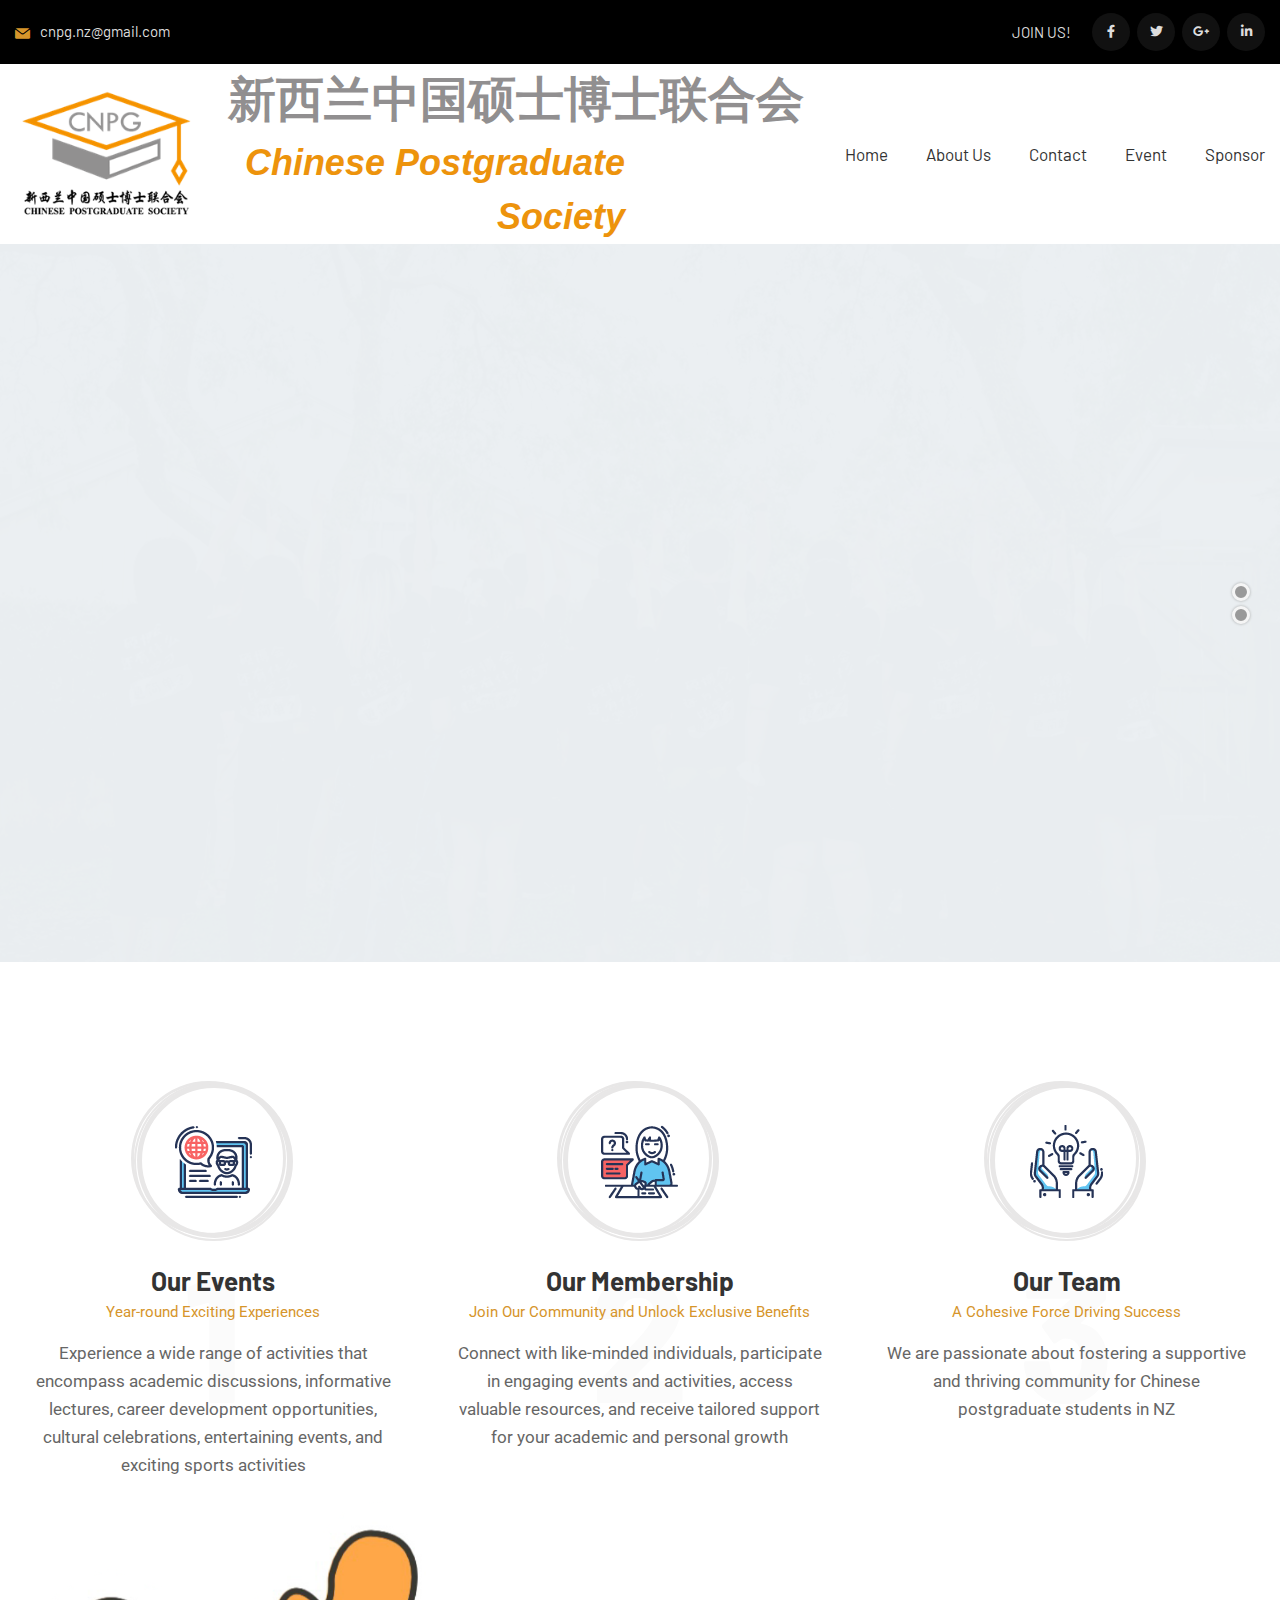
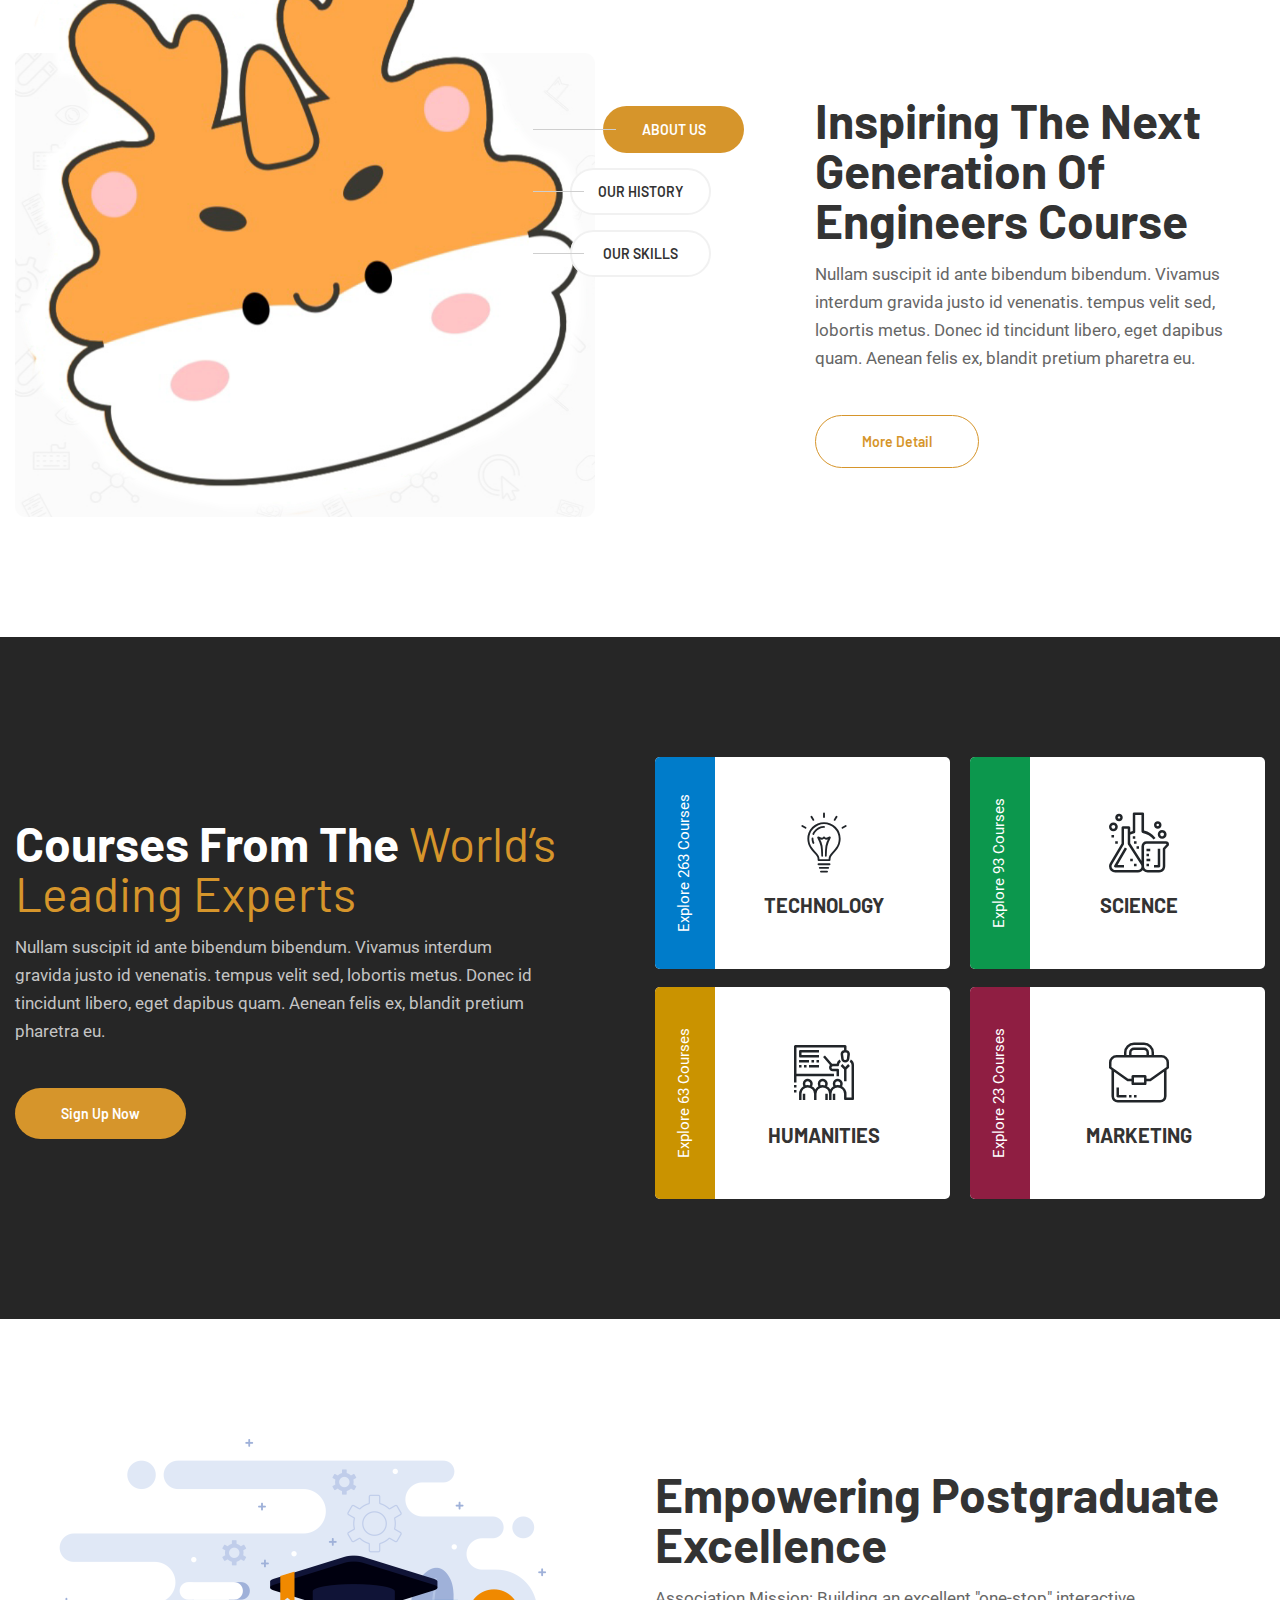
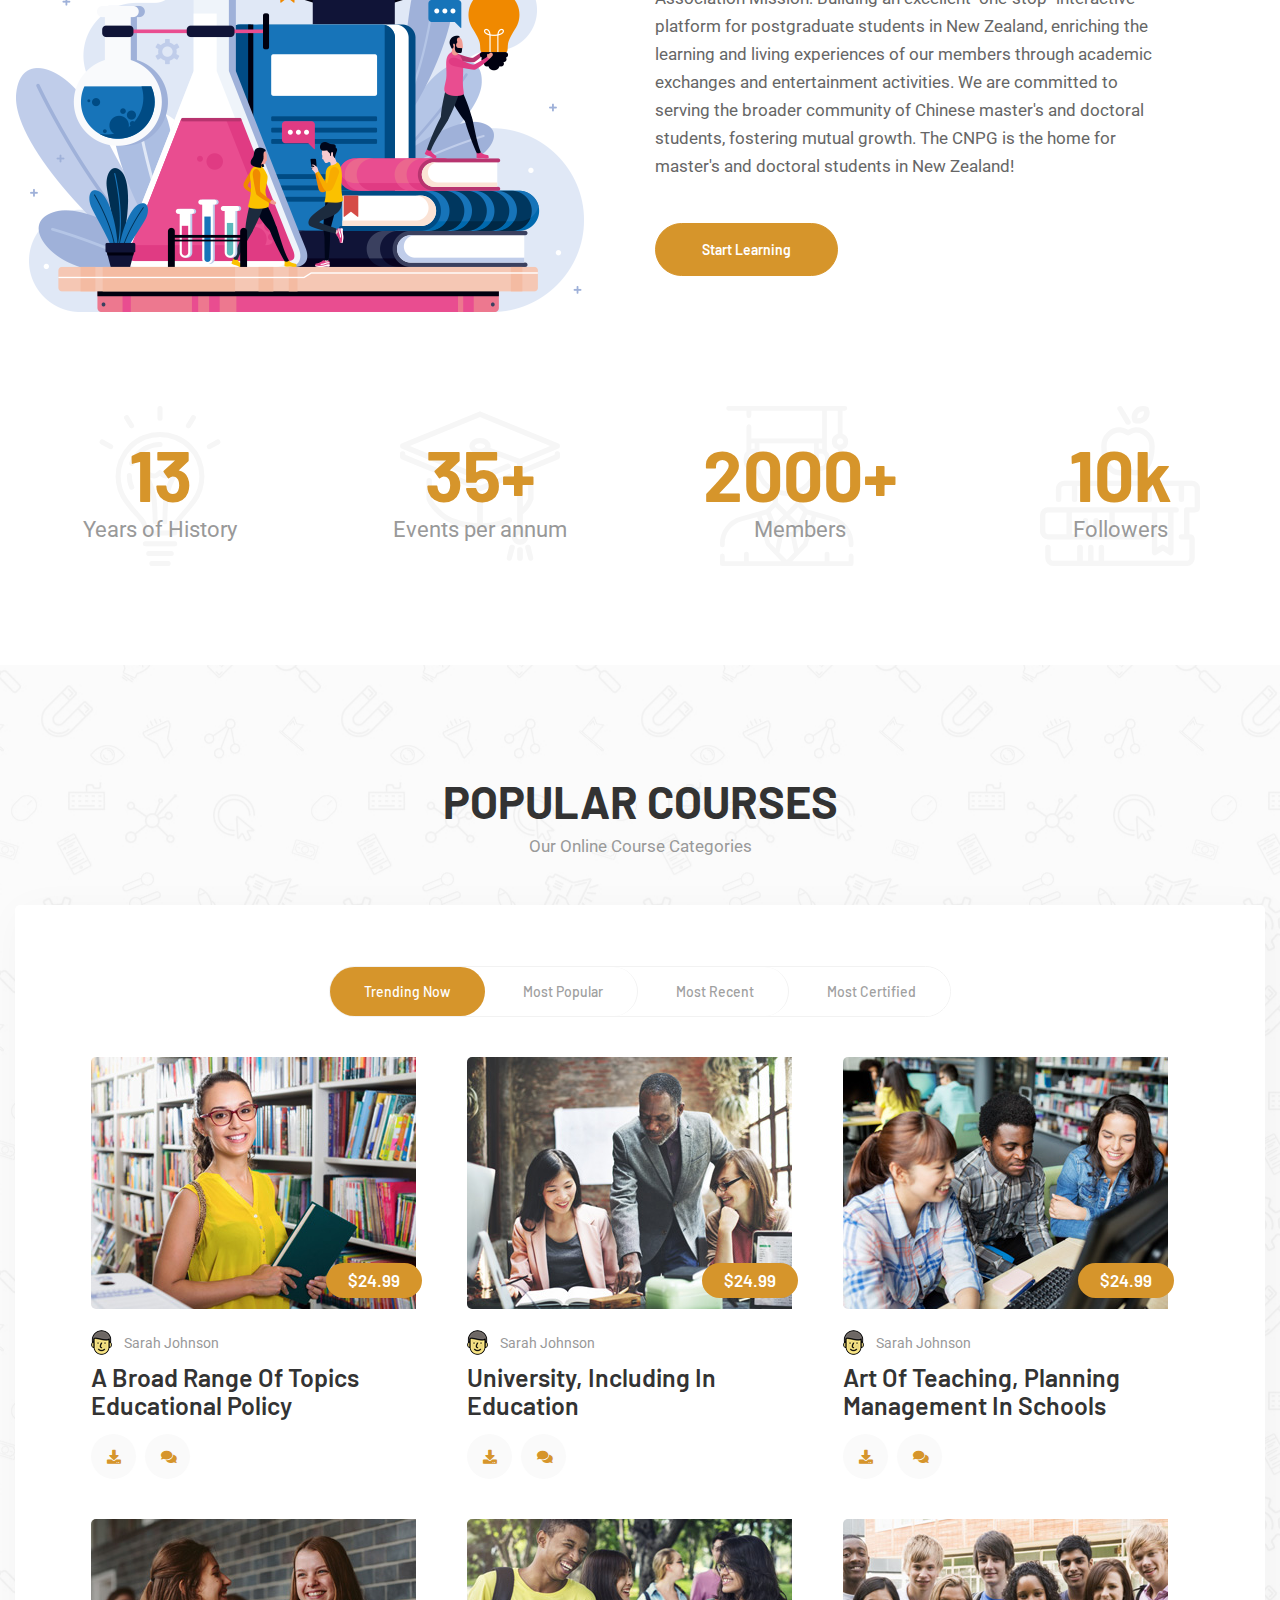
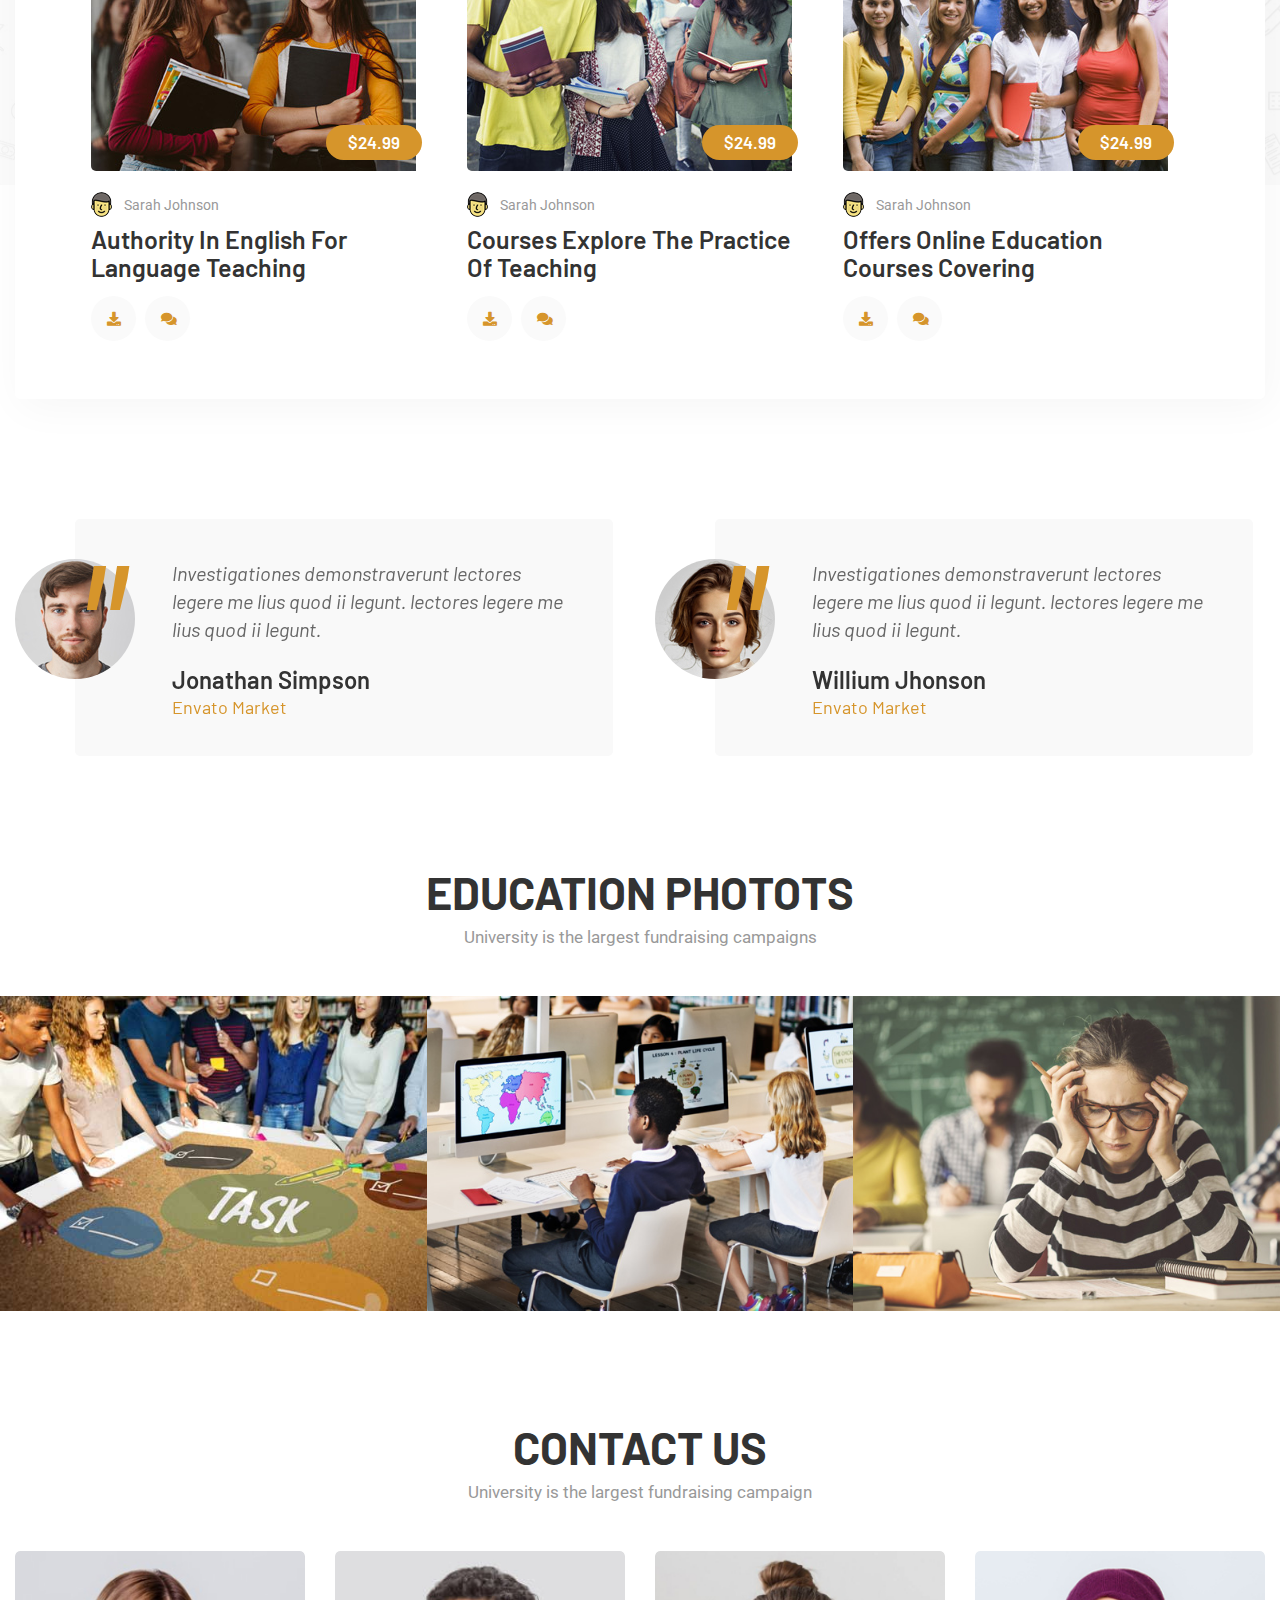
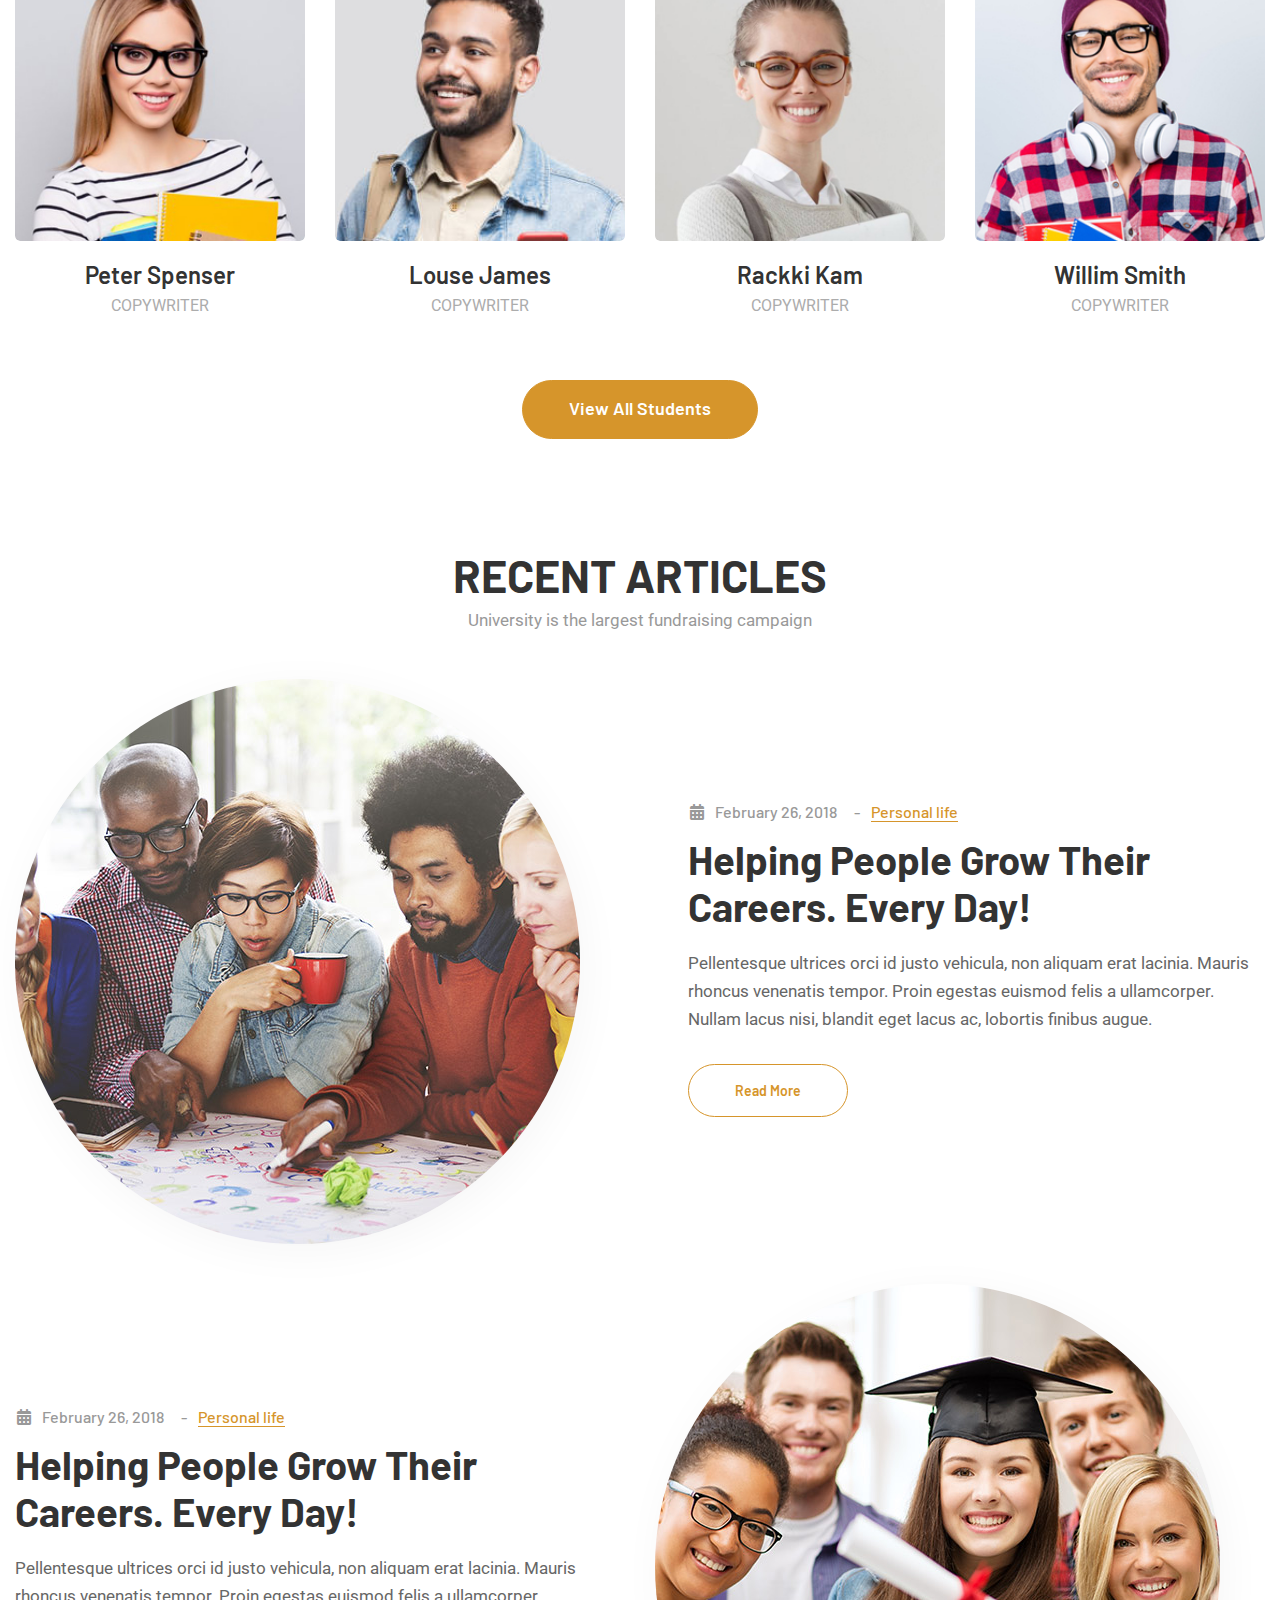
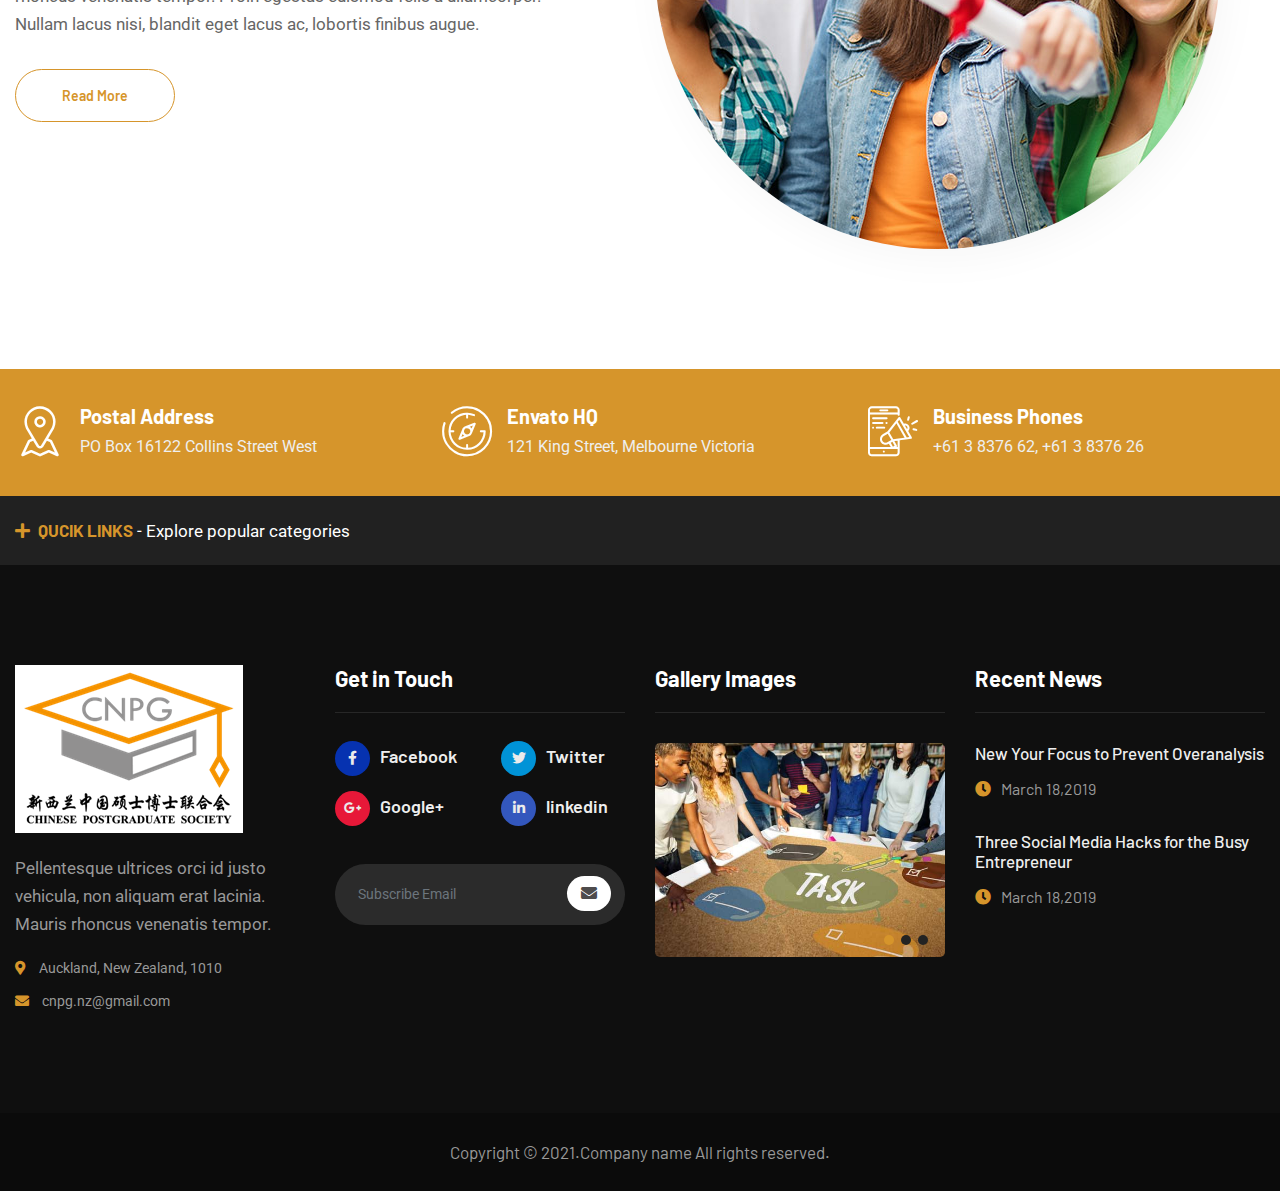
==== index.html @ a5dc2583 "init" ====
﻿<!DOCTYPE html><!-- Required tag for HTML5 -->
<html lang="en">
<head>
    <!-- Required meta tags -->
    <meta charset="utf-8">
    <meta name="viewport" content="width=device-width, initial-scale=1, shrink-to-fit=no">
    <meta name="keyword" content="">
    <meta name="description" content="">
    <!-- Incluse css and media files -->
    <link rel="icon" type="image/png" href="#"><!-- favicon icon -->
    <link href="https://fonts.googleapis.com/css?family=Barlow:400,500,600,700,800,900" rel="stylesheet">
    <link href="https://fonts.googleapis.com/css?family=Roboto:300,400,500,700,800,900" rel="stylesheet">
    <link href="https://fonts.googleapis.com/css2?family=Bitter&display=swap" rel="stylesheet">
    <link rel="stylesheet" type="text/css" href="assets/css/bootstrap.min.css">
    <link rel="stylesheet" type="text/css" href="assets/css/all.min.css">
    <link rel="stylesheet" type="text/css" href="assets/css/flaticon.css">
    <link rel="stylesheet" type="text/css" href="assets/css/animate.min.css">
    <link rel="stylesheet" href="assets/css/jquery.fancybox.css">
    <link rel="stylesheet" type="text/css" href="assets/css/owl.carousel.min.css">
    <link rel="stylesheet" type="text/css" href="assets/css/owl.theme.default.min.css">
    <link rel="stylesheet" type="text/css" href="assets/css/perfect-scrollbar.css">
    <link rel="stylesheet" type="text/css" href="assets/css/style.css">
    <link rel="stylesheet" type="text/css" href="assets/css/responsive.css">
    <link rel="stylesheet" type="text/css" href="assets/css/color.css">
    <!-- REVOLUTION STYLE SHEETS -->
    <link rel="stylesheet" type="text/css" href="assets/css/revolution/settings.css" />
    <link rel="stylesheet" type="text/css" href="assets/css/revolution/navigation.css" />
    <link rel="stylesheet" type="text/css" href="assets/css/revolution/pe-icon-7-stroke/css/pe-icon-7-stroke.css">
    <title>Home</title>
</head>
<body>
    <div class="theme-layout">
        <div class="se-pre-con"></div><!-- loader -->
        <header role="banner">
            <div class="topbar">
                <div class="container">
                    <div class="row align-items-center">
                        <div class="col-md-6">
                            <ul class="topbar-contact">
                                <li><a href="mailto:cnpg.nz@gmail.com"><i class="flaticon-mail"></i>cnpg.nz@gmail.com</a></li>

                            </ul>
                        </div>
                        <div class="col-md-6 text-right">
                        	<a href="#" class="log-in-out get-login-register"><i class="fa fa-accusoft"></i>JOIN US!</a>
                            <ul class="socials">
                            	<li><a href="#"><i class="fab fa-facebook-f"></i></a></li>
                            	<li><a href="#"><i class="fab fa-twitter"></i></a></li>
                            	<li><a href="#"><i class="fab fa-google-plus-g"></i></a></li>
                            	<li><a href="#"><i class="fab fa-linkedin-in"></i></a></li>
                            </ul>
                        </div>
                    </div>
                </div>
            </div>
            <div class="full-menu-height"></div>
            <div class="main-bar stick">
                <div class="container">
                    <div class="row align-items-center">
                        <div class="col-md-2">
                            <div class="logo">
                                <a href="#">
                                    <img src="assets/images/logo.png" alt="">
                                </a>
                            </div>
                        </div>
                        <div class="col-md-4">
                            <div id="u3" class="logo-title">
                                    <span>新西兰中国硕士博士联合会</span>
                            </div>
                            <div id="u4" class="logo-subtitle">
                                   <span>Chinese Postgraduate Society</span>
                            </div>
                        </div>
                        <div class="col-md-6">
                            <nav role="navigation">
                                <div class="main-menu">
                                    <ul>
                                        <li><a href="index.html">Home</a></li>
                                        <li><a href="about-us.html">About Us</a></li>
                                        <li><a href="contact.html">Contact</a></li>
                                        <li><a href="contact.html">Event</a></li>
                                        <li><a href="contact.html">Sponsor</a></li>
                                    </ul>
                                </div>
                            </nav>
                        </div>
                    </div>
                </div>
            </div>
        </header>
        <div class="responsive-header">
            <div class="topbar">
                <div class="container">
                    <div class="row align-items-center">
                        <div class="col-md-6">
                            <ul class="topbar-contact">
                                <li><a href="mailto:cnpg.nz@gmail.com"><i class="flaticon-mail"></i>cnpg.nz@gmail.com</a></li>
                                <li><a href="tel:8004896589"><i class="flaticon-phone"></i>( 800 ) 489 6589</a></li>
                            </ul>
                        </div>
                        <div class="col-md-6 text-right">
                            <a href="#" class="log-in-out get-login-register"><i class="fa fa-user"></i>JOIN US!</a>
                            <ul class="socials">
                                <li><a href="#"><i class="fab fa-facebook-f"></i></a></li>
                                <li><a href="#"><i class="fab fa-twitter"></i></a></li>
                                <li><a href="#"><i class="fab fa-google-plus-g"></i></a></li>
                                <li><a href="#"><i class="fab fa-linkedin-in"></i></a></li>
                            </ul>
                        </div>
                    </div>
                </div>
            </div>
            <div class="full-menu-height"></div>
            <div class="main-bar stick">
                <div class="container">
                    <div class="row align-items-center">
                        <div class="col-3 col-sm-2">
                            <div class="logo">
                                <a href="#">
                                    <img src="assets/images/logo.png" alt="">
                                </a>
                            </div>
                        </div>
                        <div class="col-5 col-sm-5 text-right">
                            <div class="logo-title-m">
                                <span>新西兰中国硕士博士联合会</span>
                            </div>
                            <div class="logo-subtitle-m">
                                <span>Chinese Postgraduate Society</span>
                            </div>
                        </div>
                        <div class="col-4 col-sm-4 text-right">
                            <span class="resp-btn">
                                <i></i>
                                <i></i>
                                <i></i>
                            </span>
                        </div>
                    </div>
                </div>
            </div>
        </div>
        <div class="menu-wraper">
            <div class="side-menu">
                <span class="close-menu">
                    <i class="fa fa-times"></i>
                </span>
                <ul>
                    <li><a href="index.html">Home</a></li>
					<li><a href="about-us.html">About Us</a></li>
					<li><a href="contact.html">Contact</a></li>
                </ul>
                <div class="side-meta topbar style2">
                    <ul class="topbar-contact">
                        <li><a href="mailto:uxnaqvi@gmail.com"><i class="flaticon-mail"></i>uxnaqvi@gmail.com</a></li>
                        <li><a href="tel:8004896589"><i class="flaticon-phone"></i>( 800 ) 489 6589</a></li>
                    </ul>
                    <ul class="socials">
                        <li><a href="#"><i class="fab fa-facebook-f"></i></a></li>
                        <li><a href="#"><i class="fab fa-twitter"></i></a></li>
                        <li><a href="#"><i class="fab fa-google-plus-g"></i></a></li>
                        <li><a href="#"><i class="fab fa-linkedin-in"></i></a></li>
                    </ul>
                </div>
            </div>
        </div>
        <main role="main">
             <section>
                <div class="main-slider">
                    <div id="rev_slider_1050_1_wrapper" class="rev_slider_wrapper fullscreen-container" data-alias="webproduct-light" data-source="gallery" style="background-color:#ebeff2;padding:0px;">
                        <!-- START REVOLUTION SLIDER 5.4.1 fullscreen mode -->
                        <div id="rev_slider_1050_1" class="rev_slider fullscreenbanner" style="display:none;" data-version="5.4.1">

                            <ul>    <!-- SLIDE  -->
                                <li data-index="rs-236" data-transition="fade" data-slotamount="7" data-hideafterloop="0" data-hideslideonmobile="off"  data-easein="default" data-easeout="default" data-masterspeed="3000" data-rotate="0"  data-fstransition="fade" data-fsslotamount="7" data-saveperformance="off"  data-title="Intro" data-param1="" data-param2="" data-param3="" data-param4="" data-param5="" data-param6="" data-param7="" data-param8="" data-param9="" data-param10="" data-description="">
                                    <!-- MAIN IMAGE -->
                                    <img src="assets/images/slide1-01.jpg"  alt="" title="slide1-01.jpg"  data-bgposition="center center" data-duration="20000" data-ease="Power1.easeOut"   data-blurstart="0" data-blurend="0" data-offsetstart="0 0" data-offsetend="0 0" class="rev-slidebg" data-no-retina>
                                    <!-- LAYERS -->

                                    <!-- LAYER NR. 1 -->

                                    <!-- LAYER NR. 2 -->
                                    <div class="tp-caption tp-resizeme"
                                         id="slide-236-layer-2"
                                         data-x="['center','center','center','center']" data-hoffset="['0','0','0','0']"
                                         data-y="['middle','middle','middle','middle']" data-voffset="['30','-15','-10','-10']"
                                        data-fontsize="['72','60','50','40']"
                                        data-fontweight="['800','700','700','700']"
                                        data-lineheight="['70','60','50','40']"
                                        data-width="none"
                                        data-height="none"
                                        data-whitespace="nowrap"

                                        data-type="text"
                                        data-responsive_offset="on"

                                        data-frames='[{"from":"y:[-100%];z:0;rX:0deg;rY:0;rZ:0;sX:1;sY:1;skX:0;skY:0;","mask":"x:0px;y:0px;s:inherit;e:inherit;","speed":1500,"to":"o:1;","delay":700,"ease":"Power3.easeInOut"},{"delay":"wait","speed":1000,"to":"opacity:0;","ease":"nothing"}]'
                                        data-textAlign="['center','center','center','center']"
                                        data-paddingtop="[0,0,0,0]"
                                        data-paddingright="[0,0,0,0]"
                                        data-paddingbottom="[0,0,0,0]"
                                        data-paddingleft="[0,0,0,0]"

                                        style="z-index: 6; white-space: nowrap; line-height: 40px; color: rgba(255,255,255,1);width:100%;font-family: 'Barlow', sans-serif;">Best Chinese Postgraduate Student Community<span style="display: block; color: #d6952b;">in New Zealand</span>
                                    </div>

                                    <!-- LAYER NR. 3 -->
                                    <div class="tp-caption rev-btn rev-solid"
                                         id="slide-236-layer-3"
                                         data-x="['center','center','center','center']" data-hoffset="['0','0','0','0']"
                                         data-y="['middle','middle','middle','middle']" data-voffset="['170','90','85','70']"
                                        data-width="none"
                                        data-height="none"
                                        data-whitespace="nowrap"

                                        data-type="button"
                                        data-actions='[{"event":"click","action":"jumptoslide","slide":"rs-235","delay":""}]'
                                        data-responsive_offset="on"
                                        data-responsive="off"
                                        data-frames='[{"from":"z:0;rX:0deg;rY:0;rZ:0;sX:1.5;sY:1.5;skX:0;skY:0;opacity:0;","speed":1500,"to":"o:1;","delay":2800,"ease":"Power3.easeOut"},{"delay":"wait","speed":1000,"to":"opacity:0;","ease":"Power3.easeOut"},{"frame":"hover","speed":"300","ease":"Linear.easeNone","to":"o:1;rX:0;rY:0;rZ:0;z:0;","style":"c:rgba(255,255,255,1);bc:rgba(255,224,129,1);bw:2px 2px 2px 2px;"}]'
                                        data-textAlign="['center','center','center','center']"
                                        data-paddingtop="[20,15,12,12]"
                                        data-paddingright="[46,35,35,35]"
                                        data-paddingbottom="[20,15,12,12]"
                                        data-paddingleft="[46,35,35,35]"

                                        style="z-index: 19; white-space: nowrap; font-size: 15px; line-height: 17px; font-weight: 500; background: #d6952b; color: rgba(255,255,255,1);font-family:Roboto;letter-spacing:0px;border-radius: 36px;">Start Now
                                    </div>
                                </li>
                                <!-- SLIDE  -->
                                <li data-index="rs-237" data-transition="slideoverup" data-slotamount="7" data-hideafterloop="0" data-hideslideonmobile="off"  data-easein="default" data-easeout="default" data-masterspeed="3000" data-rotate="0"  data-saveperformance="off"  data-title="The Menu" data-param1="" data-param2="" data-param3="" data-param4="" data-param5="" data-param6="" data-param7="" data-param8="" data-param9="" data-param10="" data-description="">
                                    <!-- MAIN IMAGE -->
                                    <img src="assets/images/slide1-02.jpg"  alt="" title="slide1-02.jpg" data-bgposition="right center" data-duration="3000" data-ease="Power1.easeOut"  data-blurstart="0" data-blurend="0" data-offsetstart="0 0" data-offsetend="0 0" class="rev-slidebg" data-no-retina>
                                    <!-- LAYERS -->

                                    <!-- LAYER NR. 1 -->


                                    <!-- LAYER NR. 2 -->
                                    <div class="tp-caption tp-resizeme"
                                         id="slide-237-layer-2"
                                         data-x="['center','center','center','center']" data-hoffset="['0','0','0','0']"
                                         data-y="['middle','middle','middle','middle']" data-voffset="['30','-15','-10','-10']"
                                        data-fontsize="['72','60','50','40']"
                                        data-fontweight="['800','700','700','700']"
                                        data-lineheight="['70','60','50','40']"
                                        data-width="none"
                                        data-height="none"
                                        data-whitespace="nowrap"

                                        data-type="text"
                                        data-responsive_offset="on"

                                        data-frames='[{"from":"y:[-100%];z:0;rX:0deg;rY:0;rZ:0;sX:1;sY:1;skX:0;skY:0;","mask":"x:0px;y:0px;s:inherit;e:inherit;","speed":1500,"to":"o:1;","delay":700,"ease":"Power3.easeInOut"},{"delay":"wait","speed":1000,"to":"opacity:0;","ease":"nothing"}]'
                                        data-textAlign="['center','center','center','center']"
                                        data-paddingtop="[0,0,0,0]"
                                        data-paddingright="[0,0,0,0]"
                                        data-paddingbottom="[0,0,0,0]"
                                        data-paddingleft="[0,0,0,0]"

                                        style="z-index: 6; white-space: nowrap; line-height: 40px; color: rgba(255,255,255,1);width:100%;font-family: 'Barlow', sans-serif;">Best Chinese Postgraduate Student Community<span style="display: block; color: #d6952b;">in New Zealand</span>
                                    </div>

                                    <!-- LAYER NR. 3 -->
                                    <div class="tp-caption rev-btn rev-solid"
                                         id="slide-237-layer-3"
                                         data-x="['center','center','center','center']" data-hoffset="['0','0','0','0']"
                                         data-y="['middle','middle','middle','middle']" data-voffset="['170','90','85','70']"
                                        data-width="none"
                                        data-height="none"
                                        data-whitespace="nowrap"

                                        data-type="button"
                                        data-actions='[{"event":"click","action":"jumptoslide","slide":"rs-235","delay":""}]'
                                        data-responsive_offset="on"
                                        data-responsive="off"
                                        data-frames='[{"from":"z:0;rX:0deg;rY:0;rZ:0;sX:1.5;sY:1.5;skX:0;skY:0;opacity:0;","speed":1500,"to":"o:1;","delay":2800,"ease":"Power3.easeOut"},{"delay":"wait","speed":1000,"to":"opacity:0;","ease":"Power3.easeOut"},{"frame":"hover","speed":"300","ease":"Linear.easeNone","to":"o:1;rX:0;rY:0;rZ:0;z:0;","style":"c:rgba(255,255,255,1);bc:rgba(255,224,129,1);bw:2px 2px 2px 2px;"}]'
                                        data-textAlign="['center','center','center','center']"
                                        data-paddingtop="[20,15,12,12]"
                                        data-paddingright="[46,35,35,35]"
                                        data-paddingbottom="[20,15,12,12]"
                                        data-paddingleft="[46,35,35,35]"

                                        style="z-index: 19; white-space: nowrap; font-size: 15px; line-height: 17px; font-weight: 500; background: #d6952b; color: rgba(255,255,255,1);font-family:Roboto;letter-spacing:0px;border-radius: 36px;">Start Now
                                    </div>
                                </li>
                            </ul>
                        </div><!-- END REVOLUTION SLIDER -->
                    </div>
                </div>
            </section><!-- slider -->
            <section>
                <div class="block no-bottom">
                    <div class="container">
                        <div class="row">
                            <div class="col-md-6 col-lg-4">
                                <div class="step-wrap">
                                    <div class="step-img">
                                        <figure><img src="assets/images/step1.png" alt=""></figure>
                                    </div>
                                    <div class="step">
                                        <i>1</i>
                                        <h3><a >Our Events</a></h3>
                                        <span>Year-round Exciting Experiences</span>
                                        <p>Experience a wide range of activities that encompass academic discussions, informative lectures, career development opportunities, cultural celebrations, entertaining events, and exciting sports activities</p>
                                    </div>
                                </div>
                            </div>
                            <div class="col-md-6 col-lg-4">
                                <div class="step-wrap">
                                    <div class="step-img">
                                        <figure><img src="assets/images/step2.png" alt=""></figure>
                                    </div>
                                    <div class="step">
                                        <i>2</i>
                                        <h3><a >Our Membership</a></h3>
                                        <span>Join Our Community and Unlock Exclusive Benefits</span>
                                        <p>Connect with like-minded individuals, participate in engaging events and activities, access valuable resources, and receive tailored support for your academic and personal growth</p>
                                    </div>
                                </div>
                            </div>
                            <div class="col-md-6 col-lg-4">
                                <div class="step-wrap">
                                    <div class="step-img">
                                        <figure><img src="assets/images/step3.png" alt=""></figure>
                                    </div>
                                    <div class="step">
                                        <i>3</i>
                                        <h3><a>Our Team</a></h3>
                                        <span>A Cohesive Force Driving Success</span>
                                        <p>We are passionate about fostering a supportive and thriving community for Chinese postgraduate students in NZ</p>
                                    </div>
                                </div>
                            </div>
                        </div>
                    </div>
                </div>
            </section><!-- learning step -->
            <section>
                <div class="block top-125">
                    <div class="container">
                        <div class="row align-items-center">
                            <div class="col-md-12 col-lg-6">
                                <div class="img-with-bg">
                                    <div class="bg-image with-pattern" style="background-image: url(assets/images/pattern.jpg);"></div>
                                    <figure>
                                        <img class="img-fluid" src="assets/images/man.png" alt="">
                                    </figure>
                                </div>
                            </div>
                            <div class="col-md-12 col-lg-6">
                                <div class="about-history">
                                    <div class="row">
                                        <div class="col-sm-12 col-lg-3">
                                            <ul class="nav about-tab" role="tablist">
                                                <li class="active">
                                                    <a class="butn active" id="home-tab" data-toggle="tab" href="#home" role="tab" aria-controls="home" aria-selected="true">About Us</a>
                                                </li>
                                                <li>
                                                    <a class="butn" id="profile-tab" data-toggle="tab" href="#profile" role="tab" aria-controls="profile" aria-selected="false">Our History</a>
                                                </li>
                                                <li>
                                                    <a class="butn" id="messages-tab" data-toggle="tab" href="#messages" role="tab" aria-controls="messages" aria-selected="false">Our Skills</a>
                                                </li>
                                            </ul>
                                        </div>
                                        <div class="col-sm-12 col-lg-9">
                                            <!-- Tab panes -->
                                            <div class="tab-content">
                                                <div class="tab-pane fade show active" id="home" role="tabpanel" aria-labelledby="home-tab">
                                                    <div class="genrl-block">
                                                        <h2>Inspiring the Next Generation of Engineers Course</h2>
                                                        <p>Nullam suscipit id ante bibendum bibendum. Vivamus interdum gravida justo id venenatis. tempus velit sed, lobortis metus. Donec id tincidunt libero, eget dapibus quam. Aenean felis ex, blandit pretium pharetra eu.</p>
                                                        <a href="about-us.html" class="butn1 butn-light">More Detail</a>
                                                    </div>
                                                </div>
                                                <div class="tab-pane fade" id="profile" role="tabpanel" aria-labelledby="profile-tab">
                                                    <div class="genrl-block">
                                                        <h2>Inspiring the Next Generation of Engineers Course</h2>
                                                        <p>Nullam suscipit id ante bibendum bibendum. Vivamus interdum gravida justo id venenatis. tempus velit sed, lobortis metus. Donec id tincidunt libero, eget dapibus quam. Aenean felis ex, blandit pretium pharetra eu.</p>
                                                        <a href="about-us.html" class="butn1 butn-light">More Detail</a>
                                                    </div>
                                                </div>
                                                <div class="tab-pane fade" id="messages" role="tabpanel" aria-labelledby="messages-tab">
                                                    <div class="genrl-block">
                                                        <h2>Inspiring the Next Generation of Engineers Course</h2>
                                                        <p>Nullam suscipit id ante bibendum bibendum. Vivamus interdum gravida justo id venenatis. tempus velit sed, lobortis metus. Donec id tincidunt libero, eget dapibus quam. Aenean felis ex, blandit pretium pharetra eu.</p>
                                                        <a href="about-us.html" class="butn1 butn-light">More Detail</a>
                                                    </div>
                                                </div>
                                            </div><!-- End Tab panes -->
                                        </div>
                                    </div>
                                </div>
                            </div>
                        </div>
                    </div>
                </div>
            </section><!-- about history -->
            <section>
                <div class="block blackish medium-opacity">
                    <div class="bg-fixed" style="background-image: url(assets/images/bg.jpg);"></div>
                    <div class="container">
                        <div class="row align-items-center">
                            <div class="col-md-12 col-lg-6">
                                <div class="courses-info genrl-block">
                                    <h2>Courses from the <span>world’s leading experts</span></h2>
                                    <p>Nullam suscipit id ante bibendum bibendum. Vivamus interdum gravida justo id venenatis. tempus velit sed, lobortis metus. Donec id tincidunt libero, eget dapibus quam. Aenean felis ex, blandit pretium pharetra eu.</p>
                                    <a href="#" class="butn with-bg get-login-register">Sign Up Now</a>
                                </div>
                            </div>
                            <div class="col-md-12 col-lg-6">
                                <ul class="row courses-box">
                                    <li class="col-sm-6 col-md-6">
                                        <div class="expl-courses blue-clr d-flex">
                                            <div class="vertical-text">
                                                <span>Explore 263 Courses</span>
                                            </div>
                                            <div class="expl-right align-self-center">
                                                <i class="flaticon-idea"></i>
                                                <h2><a href="#">Technology</a></h2>
                                            </div>
                                        </div>
                                    </li>
                                    <li class="col-sm-6 col-md-6">
                                        <div class="expl-courses green-clr d-flex">
                                            <div class="vertical-text">
                                                <span>Explore 93 Courses</span>
                                            </div>
                                            <div class="expl-right align-self-center">
                                                <i class="flaticon-lab"></i>
                                                <h2><a href="#">Science</a></h2>
                                            </div>
                                        </div>
                                    </li>
                                    <li class="col-sm-6 col-md-6">
                                        <div class="expl-courses golden-clr d-flex">
                                            <div class="vertical-text">
                                                <span>Explore 63 Courses</span>
                                            </div>
                                            <div class="expl-right align-self-center">
                                                <i class="flaticon-teacher"></i>
                                                <h2><a href="#">Humanities</a></h2>
                                            </div>
                                        </div>
                                    </li>
                                    <li class="col-sm-6 col-md-6">
                                        <div class="expl-courses purple-clr d-flex">
                                            <div class="vertical-text">
                                                <span>Explore 23 Courses</span>
                                            </div>

                                            <div class="expl-right align-self-center">
                                                <i class="flaticon-portfolio"></i>
                                                <h2><a href="#">Marketing</a></h2>
                                            </div>
                                        </div>
                                    </li>
                                </ul>
                            </div>
                        </div>
                    </div>
                </div>
            </section><!-- explore courses -->
            <section>
                <div class="block no-bottom">
                    <div class="container">
                        <div class="row justify-content-center align-items-center">
                        	<div class="col-sm-12">
                        		<div class="row align-items-center">
                        			<div class="col-lg-6">
                                        <figure class="grow-img">
                                           <img src="assets/images/grow-img.png" alt="">
                                       </figure>
                                   </div>
                        			<div class="col-lg-6">
                    					<div class="help-people genrl-block">
                    						<h2>Empowering Postgraduate Excellence</h2>
                    						<p>Association Mission: Building an excellent "one-stop" interactive platform for postgraduate students in New Zealand, enriching the learning and living experiences of our members through academic exchanges and entertainment activities. We are committed to serving the broader community of Chinese master's and doctoral students, fostering mutual growth. The CNPG is the home for master's and doctoral students in New Zealand!</p>
                    						<a href="#" class="butn1 butn-bg">Start Learning</a>
                    					</div>
                        			</div>
                        		</div>
                        	</div>
                        </div>
                    </div>
                </div>
            </section><!-- helping people -->
            <section>
                <div class="block">
                    <div class="container">
                        <div class="row align-items-center">
                            <div class="col-6 col-md-3">
                                <div class="funfact2">
                                    <i class="flaticon-idea"></i>
                                    <div class="funfact2-meta">
                                        <strong class="counter">13</strong>
                                        <span>Years of History</span>
                                    </div>
                                </div>
                            </div>
                            <div class="col-6 col-md-3">
                                <div class="funfact2">
                                    <i class="flaticon-mortarboard"></i>
                                    <div class="funfact2-meta">
                                        <strong class="counter">35+</strong>
                                        <span>Events per annum</span>
                                    </div>
                                </div>
                            </div>
                            <div class="col-6 col-md-3">
                                <div class="funfact2">
                                    <i class="flaticon-student"></i>
                                    <div class="funfact2-meta">
                                        <strong class="counter">2000+</strong>
                                        <span>Members</span>
                                    </div>
                                </div>
                            </div>
                            <div class="col-6 col-md-3">
                                <div class="funfact2">
                                    <i class="flaticon-book"></i>
                                    <div class="funfact2-meta">
                                        <strong class="counter">10k</strong>
                                        <span>Followers</span>
                                    </div>
                                </div>
                            </div>
                        </div>
                    </div>
                </div>
            </section><!-- funfact2 -->
            <section>
                <div class="block no-bottom">
                    <div class="bg-image with-pattern half-height" style="background-image: url(assets/images/pattern.jpg);"></div>
                    <div class="container">
                        <div class="heading">
                            <h2>Popular Courses</h2>
                            <p>Our Online Course Categories</p>
                        </div>
                        <div class="pop-row">
                            <div id="options">
                                <div class="option-isotop">
                                    <ul id="filter2" class="option-set default" data-option-key="filter">
                                        <li><a href="#trending" data-option-value=".trending" class="selected" title="Trending Now">Trending Now</a></li>
                                        <li><a href="#popular" data-option-value=".popular" title="Most Popular ">Most Popular</a></li>
                                        <li><a href="#recent" data-option-value=".recent" title="Most Recent">Most Recent</a></li>
                                        <li><a href="#certified" data-option-value=".certified" title="Most Certified">Most Certified</a></li>
                                    </ul>
                                </div>
                            </div><!-- FILTER BUTTONS -->
                            <ul class="row masonry">
                                <li class="col-sm-6 col-lg-4 trending certified">
                                    <div class="pop-course">
                                        <div class="course-thumb">
                                            <img src="assets/images/course1.jpg" alt="">
                                            <span>$24.99</span>
                                            <a href="#" class="butn">Start Now</a>
                                        </div>
                                        <div class="course-meta">
                                            <div class="course-author">
                                                <img src="assets/images/author.png" alt="">
                                                <span>Sarah Johnson</span>
                                            </div>
                                            <h2>a broad range of topics educational policy</h2>
                                            <a href="#"><i class="fa fa-download"></i><span>95</span></a>
                                            <a href="#"><i class="fa fa-comments"></i><span>2</span></a>
                                        </div>
                                    </div>
                                </li>
                                <li class="col-sm-6 col-lg-4 trending recent">
                                    <div class="pop-course">
                                        <div class="course-thumb">
                                            <img src="assets/images/course2.jpg" alt="">
                                            <span>$24.99</span>
                                            <a href="#" class="butn">Start Now</a>
                                        </div>
                                        <div class="course-meta">
                                            <div class="course-author">
                                                <img src="assets/images/author.png" alt="">
                                                <span>Sarah Johnson</span>
                                            </div>
                                            <h2>University, including in Education</h2>
                                            <a href="#"><i class="fa fa-download"></i><span>95</span></a>
                                            <a href="#"><i class="fa fa-comments"></i><span>2</span></a>
                                        </div>
                                    </div>
                                </li>
                                <li class="col-sm-6 col-lg-4 trending popular">
                                    <div class="pop-course">
                                        <div class="course-thumb">
                                            <img src="assets/images/course3.jpg" alt="">
                                            <span>$24.99</span>
                                            <a href="#" class="butn">Start Now</a>
                                        </div>
                                        <div class="course-meta">
                                            <div class="course-author">
                                                <img src="assets/images/author.png" alt="">
                                                <span>Sarah Johnson</span>
                                            </div>
                                            <h2>art of teaching, planning management in schools</h2>
                                            <a href="#"><i class="fa fa-download"></i><span>95</span></a>
                                            <a href="#"><i class="fa fa-comments"></i><span>2</span></a>
                                        </div>
                                    </div>
                                </li>
                                <li class="col-sm-6 col-lg-4 trending trending">
                                    <div class="pop-course">
                                        <div class="course-thumb">
                                            <img src="assets/images/course4.jpg" alt="">
                                            <span>$24.99</span>
                                            <a href="#" class="butn">Start Now</a>
                                        </div>
                                        <div class="course-meta">
                                            <div class="course-author">
                                                <img src="assets/images/author.png" alt="">
                                                <span>Sarah Johnson</span>
                                            </div>
                                            <h2>authority in English For language teaching</h2>
                                            <a href="#"><i class="fa fa-download"></i><span>95</span></a>
                                            <a href="#"><i class="fa fa-comments"></i><span>2</span></a>
                                        </div>
                                    </div>
                                </li>
                                <li class="col-sm-6 col-lg-4 trending certified">
                                    <div class="pop-course">
                                        <div class="course-thumb">
                                            <img src="assets/images/course5.jpg" alt="">
                                            <span>$24.99</span>
                                            <a href="#" class="butn">Start Now</a>
                                        </div>
                                        <div class="course-meta">
                                            <div class="course-author">
                                                <img src="assets/images/author.png" alt="">
                                                <span>Sarah Johnson</span>
                                            </div>
                                            <h2>courses explore the practice of teaching</h2>
                                            <a href="#"><i class="fa fa-download"></i><span>95</span></a>
                                            <a href="#"><i class="fa fa-comments"></i><span>2</span></a>
                                        </div>
                                    </div>
                                </li>
                                <li class="col-sm-6 col-lg-4 trending recent">
                                    <div class="pop-course">
                                        <div class="course-thumb">
                                            <img src="assets/images/course6.jpg" alt="">
                                            <span>$24.99</span>
                                            <a href="#" class="butn">Start Now</a>
                                        </div>
                                        <div class="course-meta">
                                            <div class="course-author">
                                                <img src="assets/images/author.png" alt="">
                                                <span>Sarah Johnson</span>
                                            </div>
                                            <h2>offers online education courses covering</h2>
                                            <a href="#"><i class="fa fa-download"></i><span>95</span></a>
                                            <a href="#"><i class="fa fa-comments"></i><span>2</span></a>
                                        </div>
                                    </div>
                                </li>
                                <li class="col-sm-6 col-lg-4 popular">
                                    <div class="pop-course">
                                        <div class="course-thumb">
                                            <img src="assets/images/course7.jpg" alt="">
                                            <span>$24.99</span>
                                            <a href="#" class="butn">Start Now</a>
                                        </div>
                                        <div class="course-meta">
                                            <div class="course-author">
                                                <img src="assets/images/author.png" alt="">
                                                <span>Sarah Johnson</span>
                                            </div>
                                            <h2>a broad range of topics educational policy</h2>
                                            <a href="#"><i class="fa fa-download"></i><span>95</span></a>
                                            <a href="#"><i class="fa fa-comments"></i><span>2</span></a>
                                        </div>
                                    </div>
                                </li>
                                <li class="col-sm-6 col-lg-4 recent">
                                    <div class="pop-course">
                                        <div class="course-thumb">
                                            <img src="assets/images/course8.jpg" alt="">
                                            <span>$24.99</span>
                                            <a href="#" class="butn">Start Now</a>
                                        </div>
                                        <div class="course-meta">
                                            <div class="course-author">
                                                <img src="assets/images/author.png" alt="">
                                                <span>Sarah Johnson</span>
                                            </div>
                                            <h2>University, including in Education</h2>
                                            <a href="#"><i class="fa fa-download"></i><span>95</span></a>
                                            <a href="#"><i class="fa fa-comments"></i><span>2</span></a>
                                        </div>
                                    </div>
                                </li>
                                <li class="col-sm-6 col-lg-4 certified">
                                    <div class="pop-course">
                                        <div class="course-thumb">
                                            <img src="assets/images/course9.jpg" alt="">
                                            <span>$24.99</span>
                                            <a href="#" class="butn">Start Now</a>
                                        </div>
                                        <div class="course-meta">
                                            <div class="course-author">
                                                <img src="assets/images/author.png" alt="">
                                                <span>Sarah Johnson</span>
                                            </div>
                                            <h2>art of teaching, planning management in schools</h2>
                                            <a href="#"><i class="fa fa-download"></i><span>95</span></a>
                                            <a href="#"><i class="fa fa-comments"></i><span>2</span></a>
                                        </div>
                                    </div>
                                </li>
                                <li class="col-sm-6 col-lg-4 recent">
                                    <div class="pop-course">
                                        <div class="course-thumb">
                                            <img src="assets/images/course10.jpg" alt="">
                                            <span>$24.99</span>
                                            <a href="#" class="butn">Start Now</a>
                                        </div>
                                        <div class="course-meta">
                                            <div class="course-author">
                                                <img src="assets/images/author.png" alt="">
                                                <span>Sarah Johnson</span>
                                            </div>
                                            <h2>authority in English For language teaching</h2>
                                            <a href="#"><i class="fa fa-download"></i><span>95</span></a>
                                            <a href="#"><i class="fa fa-comments"></i><span>2</span></a>
                                        </div>
                                    </div>
                                </li>
                                <li class="col-sm-6 col-lg-4 popular">
                                    <div class="pop-course">
                                        <div class="course-thumb">
                                            <img src="assets/images/course11.jpg" alt="">
                                            <span>$24.99</span>
                                            <a href="#" class="butn">Start Now</a>
                                        </div>
                                        <div class="course-meta">
                                            <div class="course-author">
                                                <img src="assets/images/author.png" alt="">
                                                <span>Sarah Johnson</span>
                                            </div>
                                            <h2>courses explore the practice of teaching</h2>
                                            <a href="#"><i class="fa fa-download"></i><span>95</span></a>
                                            <a href="#"><i class="fa fa-comments"></i><span>2</span></a>
                                        </div>
                                    </div>
                                </li>
                                <li class="col-sm-6 col-lg-4 certified">
                                    <div class="pop-course">
                                        <div class="course-thumb">
                                            <img src="assets/images/course12.jpg" alt="">
                                            <span>$24.99</span>
                                            <a href="#" class="butn">Start Now</a>
                                        </div>
                                        <div class="course-meta">
                                            <div class="course-author">
                                                <img src="assets/images/author.png" alt="">
                                                <span>Sarah Johnson</span>
                                            </div>
                                            <h2>offers online education courses covering</h2>
                                            <a href="#"><i class="fa fa-download"></i><span>95</span></a>
                                            <a href="#"><i class="fa fa-comments"></i><span>2</span></a>
                                        </div>
                                    </div>
                                </li>
                            </ul>
                        </div>
                    </div>
                </div>
            </section><!-- popular courses -->
            <section>
                <div class="block no-bottom">
                    <div class="container">
                        <div class="testimonial-car owl-carousel owl-theme">
                            <div class="item">
                                <div class="testi-big">
                                    <div class="testi-img">
                                        <figure>
                                            <img src="assets/images/client1.jpg" alt="">
                                        </figure>
                                        <div class="quote-img">"</div>
                                    </div>
                                    <div class="testi-content">
                                        <blockquote>
                                            <div class="quote-content">
                                                <p>Investigationes demonstraverunt lectores legere me lius quod ii legunt. lectores legere me lius quod ii legunt.</p>
                                                <div><h3><a href="#">Jonathan Simpson</a></h3><span>Envato Market</span></div>
                                            </div>
                                        </blockquote>
                                    </div>
                                </div>
                            </div>
                            <div class="item">
                                <div class="testi-big">
                                    <div class="testi-img">
                                        <figure>
                                            <img src="assets/images/client2.jpg" alt="">
                                        </figure>
                                        <div class="quote-img">"</div>
                                    </div>
                                    <div class="testi-content">
                                        <blockquote>
                                            <div class="quote-content">
                                                <p>Investigationes demonstraverunt lectores legere me lius quod ii legunt. lectores legere me lius quod ii legunt.</p>
                                                <div><h3><a href="#">Willium Jhonson</a></h3><span>Envato Market</span></div>
                                            </div>
                                        </blockquote>
                                    </div>
                                </div>
                            </div>
                        </div>
                    </div>
                </div>
            </section><!-- testimonial -->
            <section>
                <div class="block no-bottom">
                    <div class="container-fluid">
                        <div class="heading">
                            <h2>Education Photots</h2>
                            <p>University is the largest fundraising campaigns</p>
                        </div>
                        <div class="gallery-car owl-carousel owl-theme">
                            <div class="item">
                                <div class="gallery-meta">
                                    <img src="assets/images/gallery1.jpg" alt="">
                                    <a data-fancybox="gallery" href="assets/images/gallery1.jpg" class="icn"><i class="fa fa-search"></i></a>
                                </div>
                            </div>
                            <div class="item">
                                <div class="gallery-meta">
                                    <img src="assets/images/gallery2.jpg" alt="">
                                    <a data-fancybox="gallery" href="assets/images/gallery2.jpg" class="icn"><i class="fa fa-search"></i></a>
                                </div>
                            </div>
                            <div class="item">
                                <div class="gallery-meta">
                                    <img src="assets/images/gallery3.jpg" alt="">
                                    <a data-fancybox="gallery" href="assets/images/gallery3.jpg" class="icn"><i class="fa fa-search"></i></a>
                                </div>
                            </div>
                            <div class="item">
                                <div class="gallery-meta">
                                    <img src="assets/images/gallery4.jpg" alt="">
                                    <a data-fancybox="gallery" href="assets/images/gallery4.jpg" class="icn"><i class="fa fa-search"></i></a>
                                </div>
                            </div>
                            <div class="item">
                                <div class="gallery-meta">
                                    <img src="assets/images/gallery5.jpg" alt="">
                                    <a data-fancybox="gallery" href="assets/images/gallery5.jpg" class="icn"><i class="fa fa-search"></i></a>
                                </div>
                            </div>
                            <div class="item">
                                <div class="gallery-meta">
                                    <img src="assets/images/gallery6.jpg" alt="">
                                    <a data-fancybox="gallery" href="assets/images/gallery6.jpg" class="icn"><i class="fa fa-search"></i></a>
                                </div>
                            </div>
                        </div>
                    </div>
                </div>
            </section><!-- gallery -->
            <section>
                <div class="block no-bottom">
                    <div class="container">
                        <div class="heading">
                            <h2>Contact US</h2>
                            <p>University is the largest fundraising campaign</p>
                        </div>
                        <div class="row">
                            <div class="col-sm-12">
                                <div class="student-contain">
                                    <div class="row">
                                        <div class="col-6 col-md-4 col-lg-3">
                                            <div class="students">
                                                <figure>
                                                    <img src="assets/images/student1.jpg" alt="">
                                                </figure>
                                                <h2><a href="#">Peter Spenser</a></h2>
                                                <span>Copywriter</span>
                                                <ul>
                                                    <li><a href="#" class="stu-facebook"><i class="fab fa-facebook-f"></i></a></li>
                                                    <li><a href="#" class="stu-google-plus"><i class="fab fa-google-plus-g"></i></a></li>
                                                    <li><a href="#" class="stu-twitter"><i class="fab fa-twitter"></i></a></li>
                                                    <li><a href="#" class="stu-youtube"><i class="fab fa-youtube"></i></a></li>
                                                </ul>
                                            </div>
                                        </div>
                                        <div class="col-6 col-md-4 col-lg-3">
                                            <div class="students">
                                                <figure>
                                                    <img src="assets/images/student2.jpg" alt="">
                                                </figure>
                                                <h2><a href="#">Louse James</a></h2>
                                                <span>Copywriter</span>
                                                <ul>
                                                    <li><a href="#" class="stu-facebook"><i class="fab fa-facebook-f"></i></a></li>
                                                    <li><a href="#" class="stu-google-plus"><i class="fab fa-google-plus-g"></i></a></li>
                                                    <li><a href="#" class="stu-twitter"><i class="fab fa-twitter"></i></a></li>
                                                    <li><a href="#" class="stu-youtube"><i class="fab fa-youtube"></i></a></li>
                                                </ul>
                                            </div>
                                        </div>
                                        <div class="col-6 col-md-4 col-lg-3">
                                            <div class="students">
                                                <figure>
                                                    <img src="assets/images/student3.jpg" alt="">
                                                </figure>
                                                <h2><a href="#">Rackki Kam</a></h2>
                                                <span>Copywriter</span>
                                                <ul>
                                                    <li><a href="#" class="stu-facebook"><i class="fab fa-facebook-f"></i></a></li>
                                                    <li><a href="#" class="stu-google-plus"><i class="fab fa-google-plus-g"></i></a></li>
                                                    <li><a href="#" class="stu-twitter"><i class="fab fa-twitter"></i></a></li>
                                                    <li><a href="#" class="stu-youtube"><i class="fab fa-youtube"></i></a></li>
                                                </ul>
                                            </div>
                                        </div>
                                        <div class="col-6 col-md-4 col-lg-3">
                                            <div class="students">
                                                <figure>
                                                    <img src="assets/images/student4.jpg" alt="">
                                                </figure>
                                                <h2><a href="#">Willim Smith</a></h2>
                                                <span>Copywriter</span>
                                                <ul>
                                                    <li><a href="#" class="stu-facebook"><i class="fab fa-facebook-f"></i></a></li>
                                                    <li><a href="#" class="stu-google-plus"><i class="fab fa-google-plus-g"></i></a></li>
                                                    <li><a href="#" class="stu-twitter"><i class="fab fa-twitter"></i></a></li>
                                                    <li><a href="#" class="stu-youtube"><i class="fab fa-youtube"></i></a></li>
                                                </ul>
                                            </div>
                                        </div>
                                    </div>
                                </div>
                            </div>
                        </div>
                        <div class="read-all no-top">
                            <a href="#" class="butn1 butn-bg">
                            View All Students</a>
                        </div>
                    </div>
                </div>
            </section><!-- students -->
            <section>
                <div class="block">
                    <div class="container">
                    	<div class="heading">
                    	    <h2>Recent Articles</h2>
                    	    <p>University is the largest fundraising campaign</p>
                    	</div>
                        <div class="row justify-content-center">
                            <div class="col-sm-12">
                                <div class="post-container">
                                    <div class="row align-items-center contnt-left">
                                        <div class="col-md-6">
                                            <div class="pattern-bg">
                                                <figure class="post-img">
                                                    <img src="assets/images/post-img1.jpg" alt="">
                                                </figure>
                                            </div>
                                        </div>
                                        <div class="col-md-6">
                                            <div class="post-data">
                                                <ul class="post-meta">
                                                    <li class="posted-date"><a href="#"><i class="fa fa-calendar-alt"></i>February 26, 2018</a></li>
                                                    <li class="post-cat">-<a href="#">Personal life</a></li>
                                                </ul>
                                                <h2><a href="#">Helping People Grow Their Careers. Every Day!</a></h2>
                                                <p>Pellentesque ultrices orci id justo vehicula, non aliquam erat lacinia. Mauris rhoncus venenatis tempor. Proin egestas euismod felis a ullamcorper. Nullam lacus nisi, blandit eget lacus ac, lobortis finibus augue.</p>
                                                <a href="#" class="butn1 butn-light">Read More</a>
                                            </div>
                                        </div>
                                    </div>
                                    <div class="row align-items-center contnt-right">
                                        <div class="col-md-6">
                                            <div class="post-data">
                                                <ul class="post-meta">
                                                    <li class="posted-date"><a href="#"><i class="fa fa-calendar-alt"></i>February 26, 2018</a></li>
                                                    <li class="post-cat">-<a href="#">Personal life</a></li>
                                                </ul>
                                                <h2><a href="#">Helping People Grow Their Careers. Every Day!</a></h2>
                                                <p>Pellentesque ultrices orci id justo vehicula, non aliquam erat lacinia. Mauris rhoncus venenatis tempor. Proin egestas euismod felis a ullamcorper. Nullam lacus nisi, blandit eget lacus ac, lobortis finibus augue.</p>
                                                <a href="#" class="butn1 butn-light">Read More</a>
                                            </div>
                                        </div>
                                        <div class="col-md-6">
                                            <div class="pattern-bg">
                                                <figure class="post-img">
                                                    <img src="assets/images/post-img2.jpg" alt="">
                                                </figure>
                                            </div>
                                        </div>
                                    </div>
                                </div>
                            </div>
                        </div>
                    </div>
                </div>
            </section><!-- blog posts -->
            <section>
                <div class="block no-gap scheme-bg">
                    <div class="container">
                        <div class="row">
                            <div class="col-sm-6 col-lg-4">
                                <div class="contact-info">
                                    <i class="flaticon-pin"></i>
                                    <div class="info-meta">
                                        <h2>Postal Address</h2>
                                        <p>PO Box 16122 Collins Street West</p>
                                    </div>
                                </div>
                            </div>
                            <div class="col-sm-6 col-lg-4">
                                <div class="contact-info">
                                    <i class="flaticon-circular"></i>
                                    <div class="info-meta">
                                        <h2>Envato HQ</h2>
                                        <p>121 King Street, Melbourne Victoria</p>
                                    </div>
                                </div>
                            </div>
                            <div class="col-sm-6 col-lg-4">
                                <div class="contact-info">
                                    <i class="flaticon-tool"></i>
                                    <div class="info-meta">
                                        <h2>Business Phones</h2>
                                        <p>+61 3 8376 62, +61 3 8376 26</p>
                                    </div>
                                </div>
                            </div>
                        </div>
                    </div>
                </div>
            </section><!-- contact info -->
        </main>
        <footer role="contentinfo">
            <div class="quick-link-bar">
                <div class="container">
                    <p><strong><i class="fa fa-plus"></i>Qucik Links</strong> - Explore popular categories</p>
                </div>
            </div><!-- link bar -->
            <div class="quick-link">
                <div class="bg-image" style="background-image: url(assets/images/footer-bg.jpg);"></div>
                <div class="container">
                    <div class="quick-link-meta greyish extlow-opacity">
                        <div class="bg-image" style="background-image: url(assets/images/pattern2.jpg);"></div>
                        <div class="row">
                            <div class="col-sm-6 col-md-3">
                                <ul>
                                    <li><a href="#">Graphic design</a></li>
                                    <li><a href="#">Designer jobs</a></li>
                                    <li><a href="#">Frontend Developer jobs</a></li>
                                    <li><a href="#">Developer jobs</a></li>
                                </ul>
                            </div>
                            <div class="col-sm-6 col-md-3">
                                 <ul>
                                    <li><a href="#">Resources jobs</a></li>
                                    <li><a href="#">Marketing online jobs</a></li>
                                    <li><a href="#">Mobile Developer jobs</a></li>
                                    <li><a href="#">App Developer jobs</a></li>
                                </ul>
                            </div>
                            <div class="col-sm-6 col-md-3">
                                 <ul>
                                    <li><a href="#">Product Manager jobs</a></li>
                                    <li><a href="#">Sales jobs</a></li>
                                    <li><a href="#">Logo Design jobs</a></li>
                                    <li><a href="#">Seo jobs</a></li>
                                </ul>
                            </div>
                            <div class="col-sm-6 col-md-3">
                                 <ul>
                                    <li><a href="#">Articles jobs</a></li>
                                    <li><a href="#">Android jobs</a></li>
                                    <li><a href="#">Logo Design jobs</a></li>
                                    <li><a href="#">Seo jobs</a></li>
                                </ul>
                            </div>
                        </div>
                    </div>
                </div>
            </div><!-- quick link -->
            <div class="block main-footer">
                <div class="container">
                    <div class="footer-bg">
                        <div class="row">
                            <div class="col-sm-6 col-lg-3 col-xl-3">
                                <div class="widget">
                                    <div class="about-logo">
                                        <a href="#"><img src="assets/images/logo.png" alt=""></a>
                                        <p>Pellentesque ultrices orci id justo vehicula, non aliquam erat lacinia. Mauris rhoncus venenatis tempor.</p>
                                        <ul>
                                            <li><i class="fa fa-map-marker-alt"></i>Auckland, New Zealand, 1010</li>
                                            <li><i class="fa fa-envelope"></i>cnpg.nz@gmail.com</li>

                                        </ul>
                                    </div>
                                </div>
                            </div>
                            <div class="col-sm-6 col-lg-3 col-xl-3">
                                <div class="widget">
                                    <div class="widget-title">
                                        <h4>Get in Touch</h4>
                                    </div>
                                    <div class="get-in-touch">
                                        <ul class="row no-gutters">
                                            <li class="col-6 col-sm-12 col-md-6 col-lg-12 col-xl-6">
                                                <a href="#" class="social-icn facebook">
                                                    <i class="fab fa-facebook-f"></i>
                                                    Facebook
                                                </a>
                                            </li>
                                            <li class="col-6 col-sm-12 col-md-6 col-lg-12 col-xl-6">
                                                <a href="#" class="social-icn twitter">
                                                    <i class="fab fa-twitter"></i>
                                                    Twitter
                                                </a>
                                            </li>
                                            <li class="col-6 col-sm-12 col-md-6 col-lg-12 col-xl-6">
                                                <a href="#" class="social-icn google-plus">
                                                    <i class="fab fa-google-plus-g"></i>
                                                    Google+
                                                </a>
                                            </li>
                                            <li class="col-6 col-sm-12 col-md-6 col-lg-12 col-xl-6">
                                                <a href="#" class="social-icn linkedin-in">
                                                    <i class="fab fa-linkedin-in"></i>
                                                    linkedin
                                                </a>
                                            </li>
                                        </ul>
                                        <div class="newsletter">
                                            <form>
                                                <div class="form-group">
                                                    <input type="email" class="form-control" required="required" placeholder="Subscribe Email">
                                                </div>
                                                <button type="submit" class="btn append-msg-icon"><i class="fa fa-envelope"></i></button>
                                            </form>
                                        </div>
                                    </div>
                                </div>
                            </div>
                            <div class="col-sm-6 col-lg-3 col-xl-3">
                                <div class="widget">
                                    <div class="widget-title">
                                        <h4>Gallery Images</h4>
                                    </div>
                                    <div class="gallery-car2 owl-carousel owl-theme">
                                        <div class="item">
                                            <a href="#">
                                                <img src="assets/images/gallery1.jpg" alt="">
                                            </a>
                                        </div>
                                        <div class="item">
                                            <a href="#">
                                                <img src="assets/images/gallery2.jpg" alt="">
                                            </a>
                                        </div>
                                        <div class="item">
                                            <a href="#">
                                                <img src="assets/images/gallery3.jpg" alt="">
                                            </a>
                                        </div>
                                    </div>
                                </div>
                            </div>
                            <div class="col-sm-6 col-lg-3 col-xl-3">
                                <div class="widget">
                                    <div class="widget-title">
                                        <h4>Recent News</h4>
                                    </div>
                                    <ul class="recent-posts">
                                        <li>
                                            <h4><a href="#">New Your Focus to Prevent Overanalysis</a></h4>
                                            <a href="#"><i class="fa fa-clock"></i>March 18,2019</a>
                                        </li>
                                        <li>
                                            <h4><a href="#">Three Social Media Hacks for the Busy Entrepreneur</a></h4>
                                            <a href="#"><i class="fa fa-clock"></i>March 18,2019</a>
                                        </li>
                                    </ul>
                                </div>
                            </div>
                        </div>
                    </div>
                </div>
            </div><!-- main footer -->
        </footer>
        <div class="bottom-bar">
        	<p>Copyright &copy; 2021.Company name All rights reserved.</p>
        </div><!-- bottom bar -->
        <div class="scroll-top"><i class="fa fa-angle-up"></i></div><!-- scroll top -->
        <!-- login / register popup -->
        <div class="cust-modal">
            <span class="model-close"><i class="fa fa-times"></i></span>
            <div class="model-content">
                <div class="registr-form">
                    <div class="bg-image with-pattern" style="background-image: url(assets/images/pattern.jpg);"></div>
                    <div class="registr-content">
                        <h3>Register Now</h3>
                        <p>Get 100s of online Courses For Free</p>
                        <form>
                            <div class="form-group">
                                <input type="text" class="form-control" placeholder="Complete Name">
                            </div>
                            <div class="form-group">
                                <input type="text" class="form-control" placeholder="Email Address">
                            </div>
                            <div class="form-group">
                                <input type="text" class="form-control" placeholder="Password">
                            </div>
                            <button type="submit">Register Now</button>
                        </form>
                    </div>
                    <a href="#">Have An Account</a>
                </div>
                <div class="registr-form show-logn">
                    <div class="bg-image with-pattern" style="background-image: url(assets/images/pattern.jpg);"></div>
                    <div class="registr-content">
                        <h3>Login Now</h3>
                        <p>Get 100s of online Courses For Free</p>
                        <form>
                            <div class="form-group">
                                <input type="text" class="form-control" placeholder="Email Address">
                            </div>
                            <div class="form-group">
                                <input type="text" class="form-control" placeholder="Password">
                            </div>
                            <button type="submit">Login Now</button>
                        </form>
                    </div>
                    <a href="#">Don't Have Account</a>
                </div>
            </div>
        </div>
        <div class="modal-overlay"></div>
    </div>

    <!-- Incluse js files -->
    <script type="text/javascript" src="assets/js/jquery.min.js"></script>
    <script type="text/javascript" src="assets/js/bootstrap.min.js"></script>
    <script type="text/javascript" src="assets/js/owl.carousel.min.js"></script>
    <script type="text/javascript" src="assets/js/isotope.min.js"></script>
    <script type="text/javascript" src="assets/js/isotope-init.js"></script>
    <script type="text/javascript" src="assets/js/jquery.scrolly.js"></script>
    <script type="text/javascript" src="assets/js/waypoint.min.js"></script>
    <script type="text/javascript" src="assets/js/jquery.counterup.min.js"></script>
    <script type="text/javascript" src="assets/js/jquery.fancybox.min.js"></script>
    <script type="text/javascript" src="assets/js/perfect-scrollbar.min.js"></script>
    <script type="text/javascript" src="assets/js/script.js"></script>

    <!-- REVOLUTION JS FILES -->
    <script type="text/javascript" src="assets/js/revolution/jquery.themepunch.tools.min.js"></script>
    <script type="text/javascript" src="assets/js/revolution/jquery.themepunch.revolution.min.js"></script>

    <!-- SLIDER REVOLUTION 5.0 EXTENSIONS  -->
    <script src="assets/js/revolution/revolution.extension.actions.min.js"></script>
    <script src="assets/js/revolution/revolution.extension.carousel.min.js"></script>
    <script src="assets/js/revolution/revolution.extension.kenburn.min.js"></script>
    <script src="assets/js/revolution/revolution.extension.layeranimation.min.js"></script>
    <script src="assets/js/revolution/revolution.extension.migration.min.js"></script>
    <script src="assets/js/revolution/revolution.extension.navigation.min.js"></script>
    <script src="assets/js/revolution/revolution.extension.parallax.min.js"></script>
    <script src="assets/js/revolution/revolution.extension.slideanims.min.js"></script>
    <script src="assets/js/revolution/revolution.extension.video.min.js"></script>
    <script src="assets/js/revolution/revolution.initialize3.js"></script>
<style>
.copyrights{text-indent:-9999px;height:0;line-height:0;font-size:0;overflow:hidden;}
</style>
<div class="copyrights">
	Collect from <a href="http://www.cssmoban.com/"  title="网站模板">模板之家</a>
	<a href="https://www.chazidian.com/"  title="查字典">查字典</a>
</div>
</body>
</html>
---- assets/css/flaticon.css ----
/*
  	Flaticon icon font: Flaticon
  	Creation date: 21/06/2019 11:25
  	*/

@font-face {
  font-family: "Flaticon";
  src: url("../fonts/Flaticon.eot");
  src: url("../fonts/Flaticon.eot?#iefix") format("embedded-opentype"),
       url("../fonts/Flaticon.woff2") format("woff2"),
       url("../fonts/Flaticon.woff") format("woff"),
       url("../fonts/Flaticon.ttf") format("truetype"),
       url("../fonts/Flaticon.svg#Flaticon") format("svg");
  font-weight: normal;
  font-style: normal;
}

@media screen and (-webkit-min-device-pixel-ratio:0) {
  @font-face {
    font-family: "Flaticon";
    src: url("./Flaticon.svg#Flaticon") format("svg");
  }
}

[class^="flaticon-"]:before, [class*=" flaticon-"]:before,
[class^="flaticon-"]:after, [class*=" flaticon-"]:after {   
  font-family: Flaticon;
  /* font-size: 20px; */
  font-style: normal;
  /* margin-left: 20px; */
}

.flaticon-mail:before { content: "\f100"; }
.flaticon-phone:before { content: "\f101"; }
.flaticon-bag:before { content: "\f102"; }
.flaticon-mind:before { content: "\f103"; }
.flaticon-lab:before { content: "\f104"; }
.flaticon-teacher:before { content: "\f105"; }
.flaticon-portfolio:before { content: "\f106"; }
.flaticon-pin:before { content: "\f107"; }
.flaticon-circular:before { content: "\f108"; }
.flaticon-tool:before { content: "\f109"; }
.flaticon-tutor:before { content: "\f10a"; }
.flaticon-award:before { content: "\f10b"; }
.flaticon-school:before { content: "\f10c"; }
.flaticon-student:before { content: "\f10d"; }
.flaticon-mortarboard:before { content: "\f10e"; }
.flaticon-idea:before { content: "\f10f"; }
.flaticon-book:before { content: "\f110"; }
---- assets/css/perfect-scrollbar.css ----
/*
 * Container style
 */
.ps {
  overflow: hidden !important;
  overflow-anchor: none;
  -ms-overflow-style: none;
  touch-action: auto;
  -ms-touch-action: auto;
}

/*
 * Scrollbar rail styles
 */
.ps__rail-x {
  display: none;
  opacity: 0;
  transition: background-color .2s linear, opacity .2s linear;
  -webkit-transition: background-color .2s linear, opacity .2s linear;
  height: 15px;
  /* there must be 'bottom' or 'top' for ps__rail-x */
  bottom: 0px;
  /* please don't change 'position' */
  position: absolute;
}

.ps__rail-y {
  display: none;
  opacity: 0;
  transition: background-color .2s linear, opacity .2s linear;
  -webkit-transition: background-color .2s linear, opacity .2s linear;
  width: 15px;
  /* there must be 'right' or 'left' for ps__rail-y */
  right: 0;
  /* please don't change 'position' */
  position: absolute;
}

.ps--active-x > .ps__rail-x,
.ps--active-y > .ps__rail-y {
  display: block;
  background-color: transparent;
}

.ps:hover > .ps__rail-x,
.ps:hover > .ps__rail-y,
.ps--focus > .ps__rail-x,
.ps--focus > .ps__rail-y,
.ps--scrolling-x > .ps__rail-x,
.ps--scrolling-y > .ps__rail-y {
  opacity: 0.6;
}

.ps .ps__rail-x:hover,
.ps .ps__rail-y:hover,
.ps .ps__rail-x:focus,
.ps .ps__rail-y:focus,
.ps .ps__rail-x.ps--clicking,
.ps .ps__rail-y.ps--clicking {
  background-color: #eee;
  opacity: 0.9;
}

/*
 * Scrollbar thumb styles
 */
.ps__thumb-x {
  background-color: #aaa;
  border-radius: 6px;
  transition: background-color .2s linear, height .2s ease-in-out;
  -webkit-transition: background-color .2s linear, height .2s ease-in-out;
  height: 6px;
  /* there must be 'bottom' for ps__thumb-x */
  bottom: 2px;
  /* please don't change 'position' */
  position: absolute;
}

.ps__thumb-y {
  background-color: #aaa;
  border-radius: 6px;
  transition: background-color .2s linear, width .2s ease-in-out;
  -webkit-transition: background-color .2s linear, width .2s ease-in-out;
  width: 6px;
  /* there must be 'right' for ps__thumb-y */
  right: 2px;
  /* please don't change 'position' */
  position: absolute;
}

.ps__rail-x:hover > .ps__thumb-x,
.ps__rail-x:focus > .ps__thumb-x,
.ps__rail-x.ps--clicking .ps__thumb-x {
  background-color: #999;
  height: 11px;
}

.ps__rail-y:hover > .ps__thumb-y,
.ps__rail-y:focus > .ps__thumb-y,
.ps__rail-y.ps--clicking .ps__thumb-y {
  background-color: #999;
  width: 11px;
}

/* MS supports */
@supports (-ms-overflow-style: none) {
  .ps {
    overflow: auto !important;
  }
}

@media screen and (-ms-high-contrast: active), (-ms-high-contrast: none) {
  .ps {
    overflow: auto !important;
  }
}
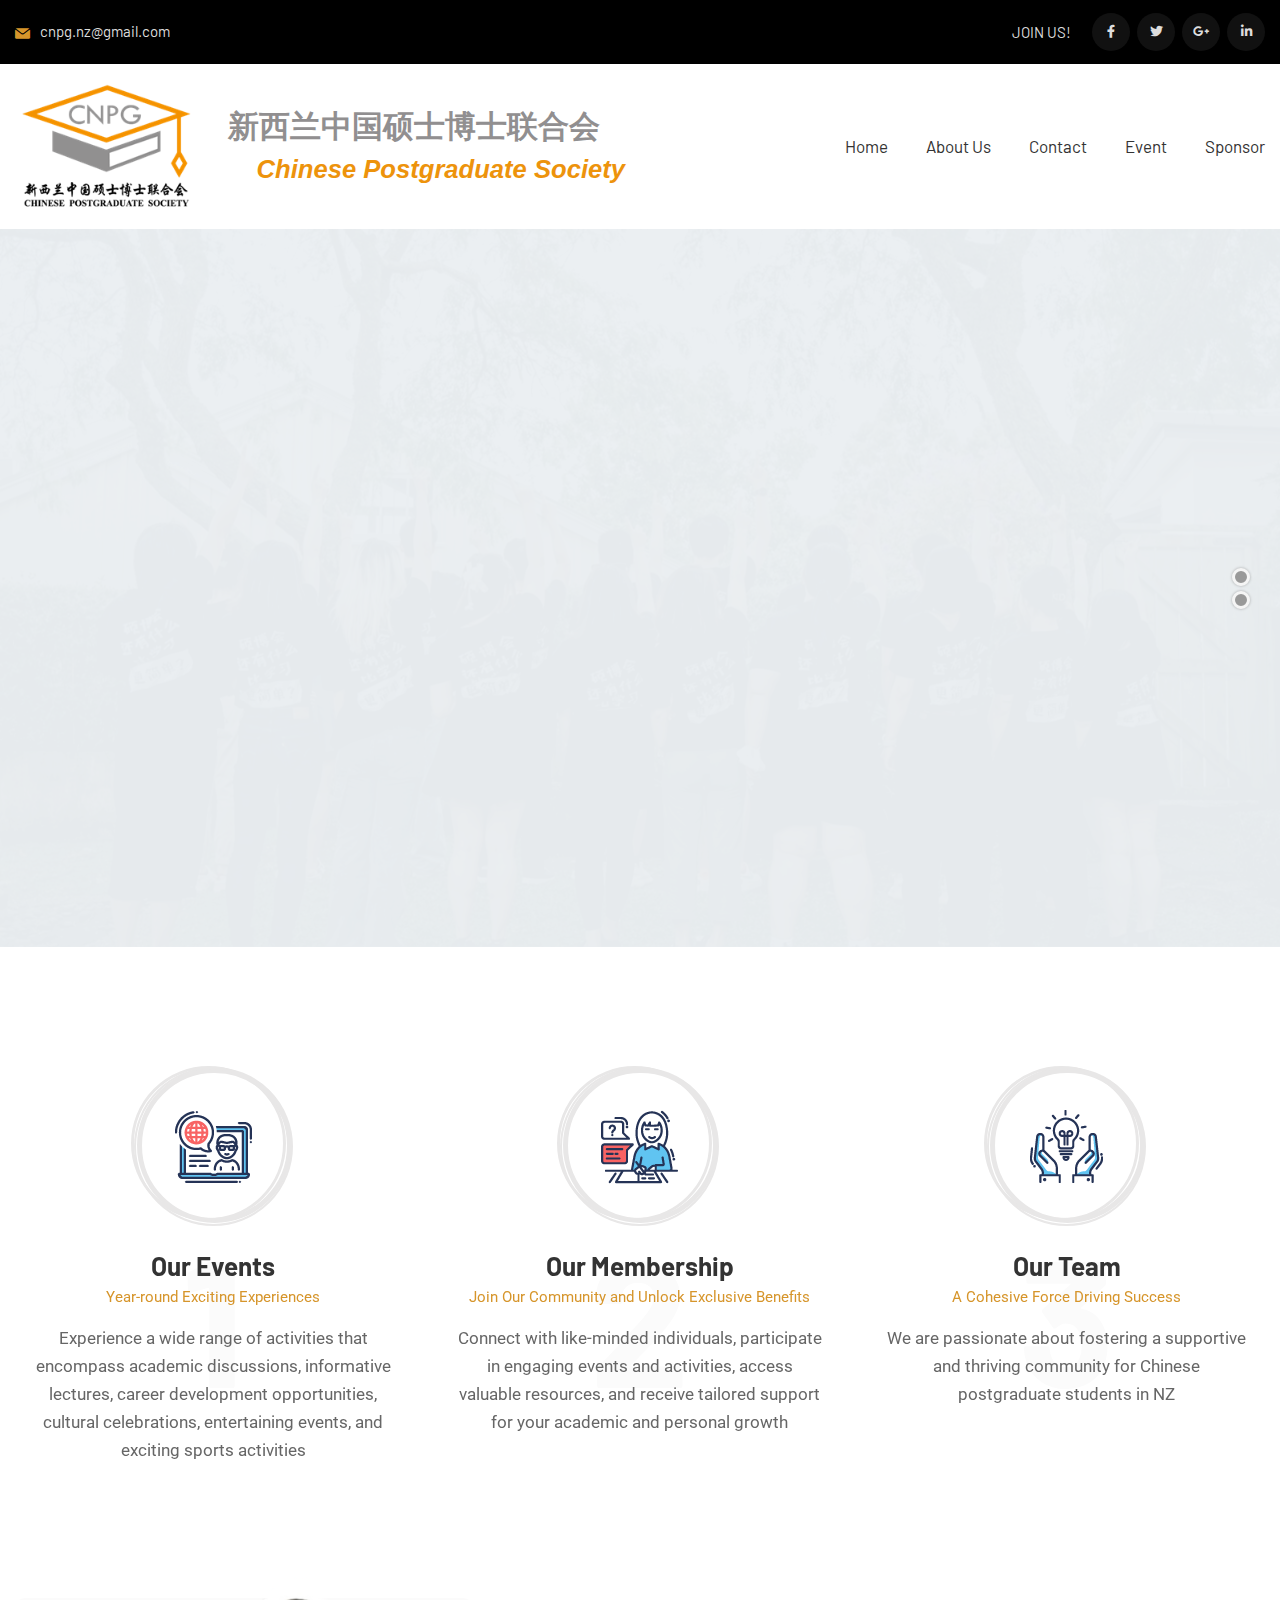
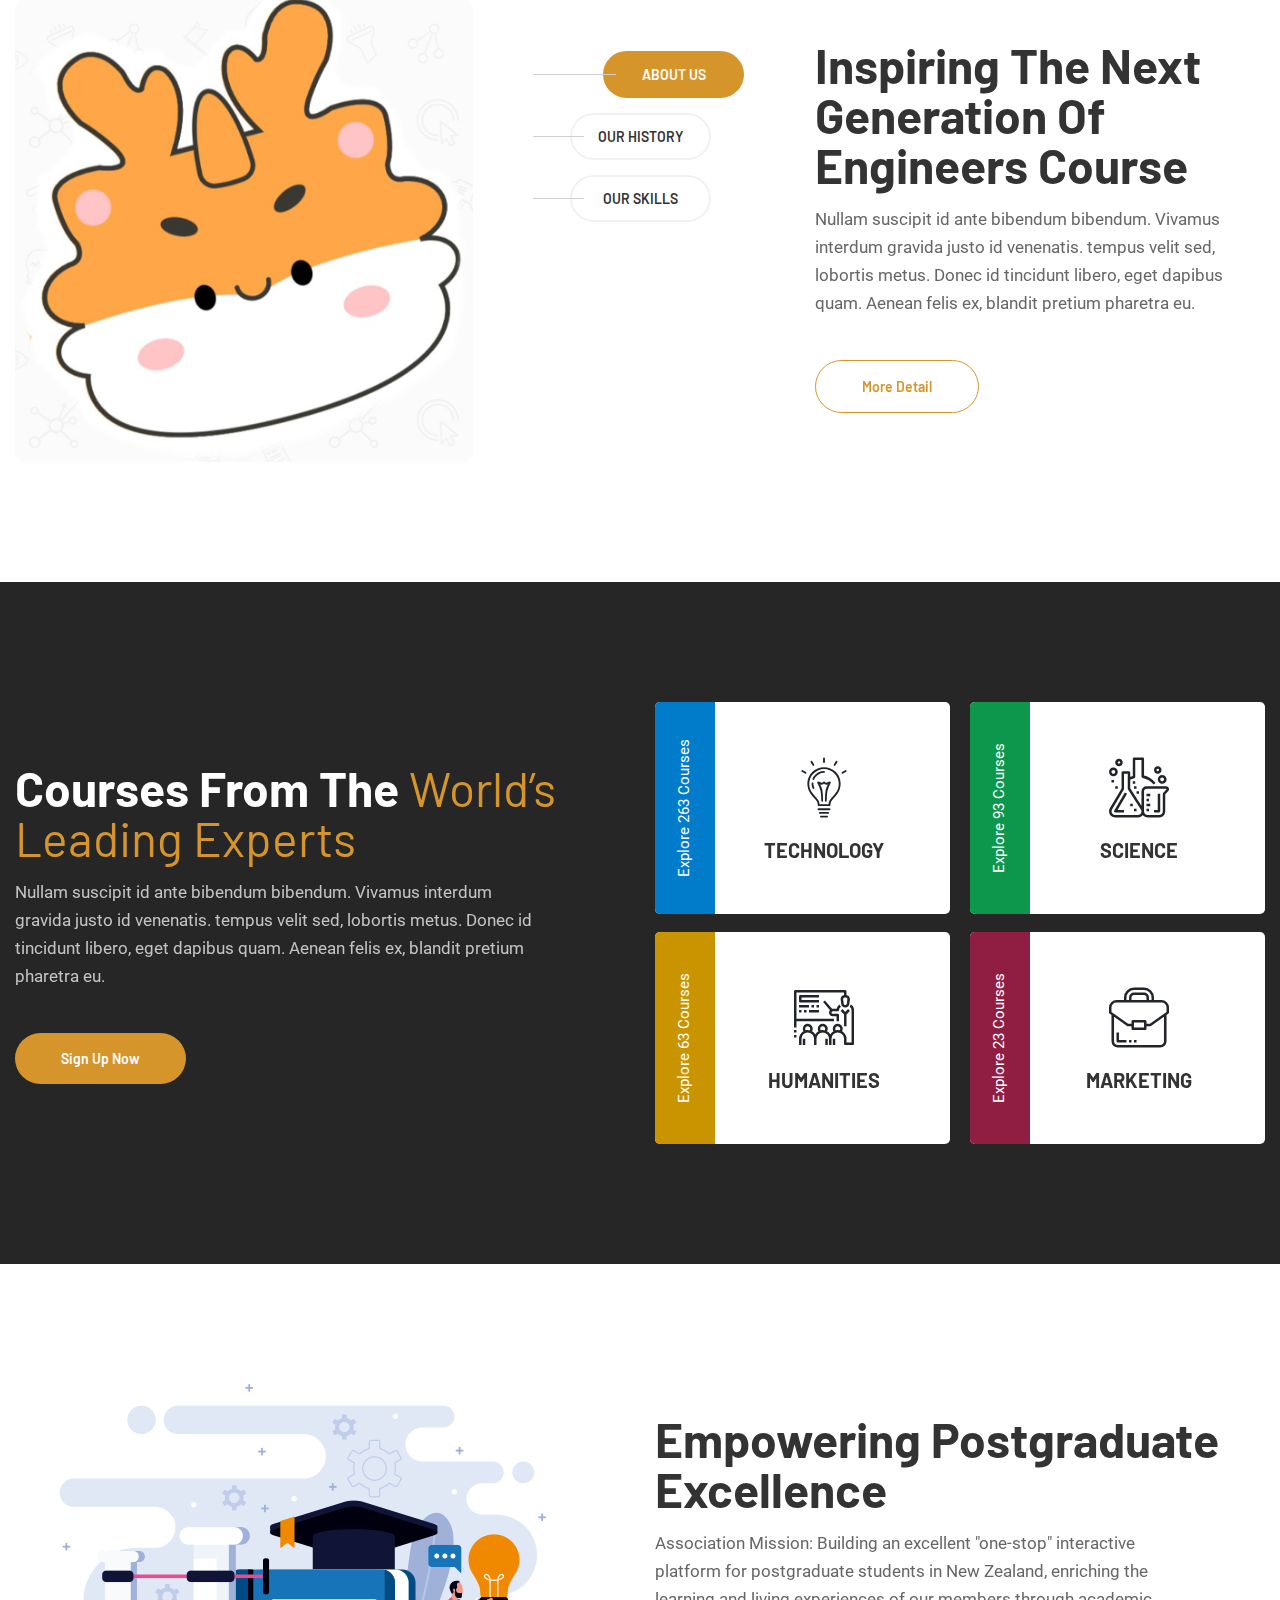
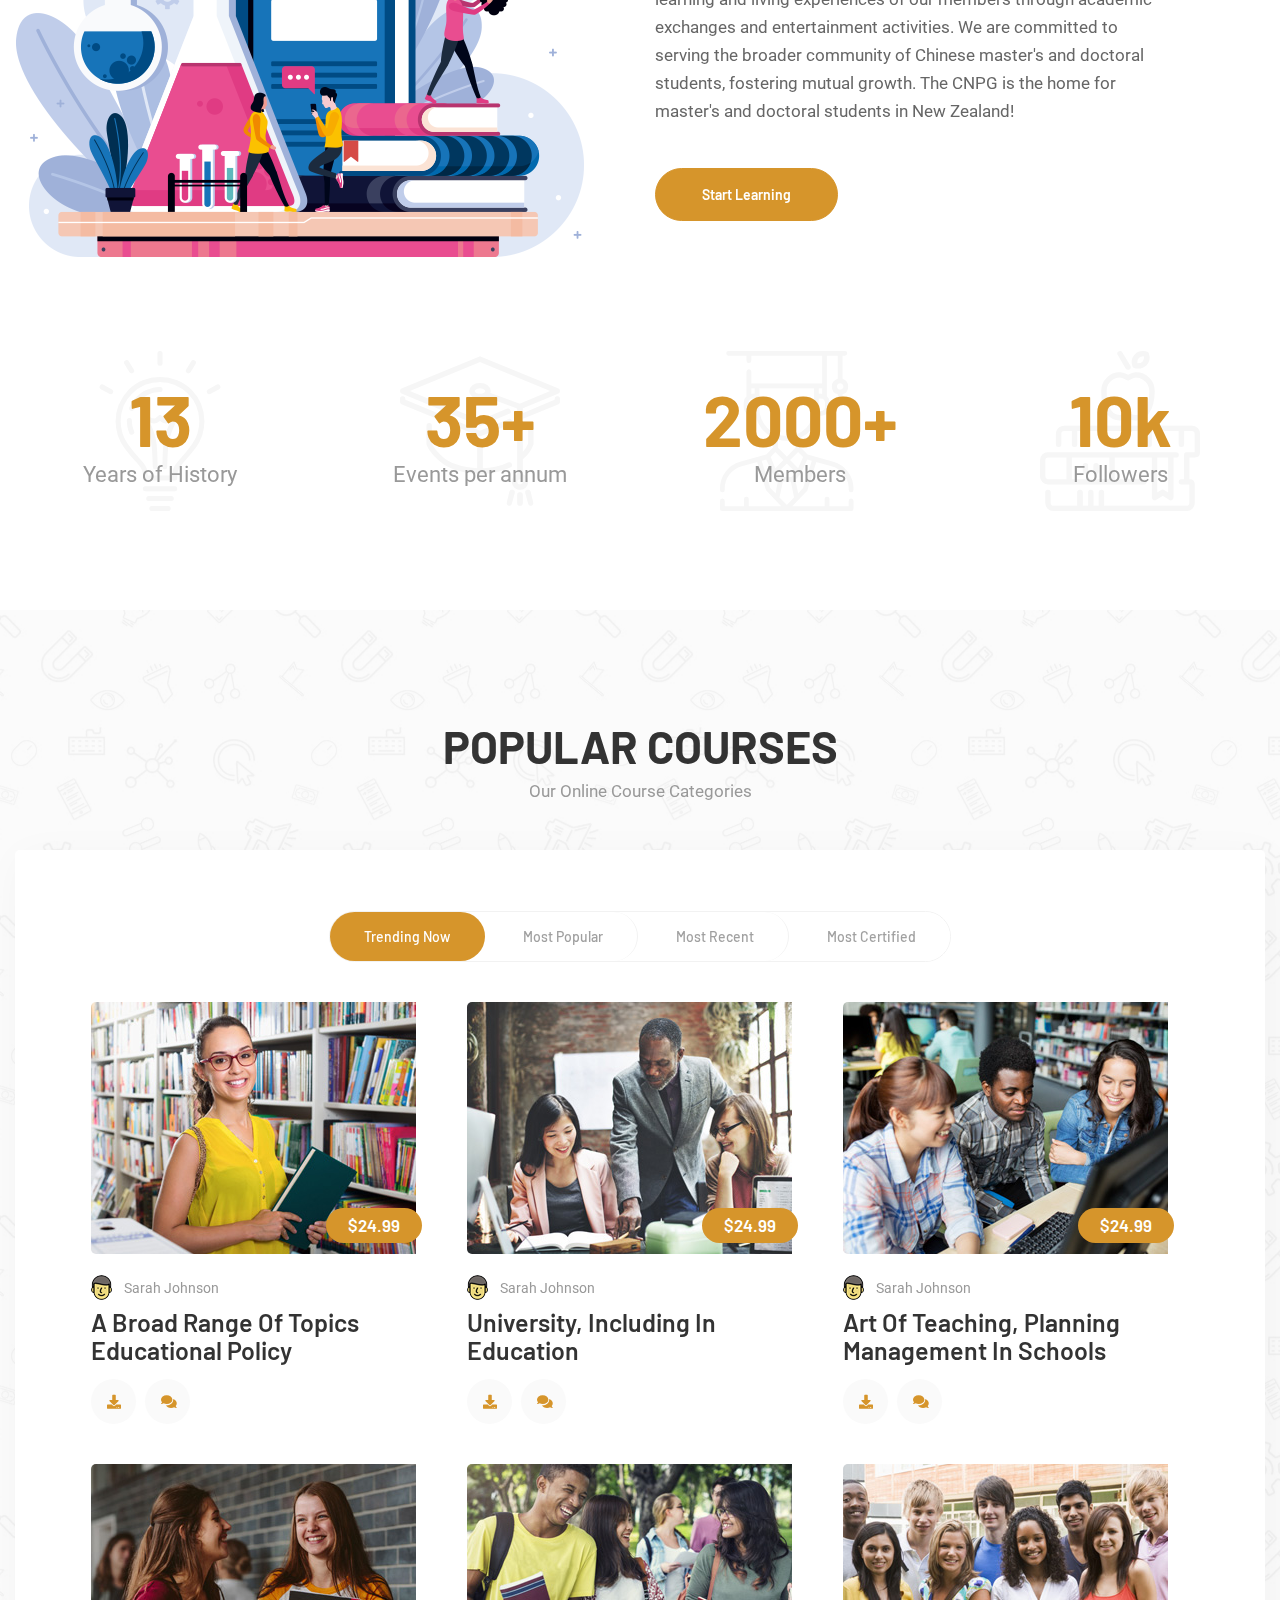
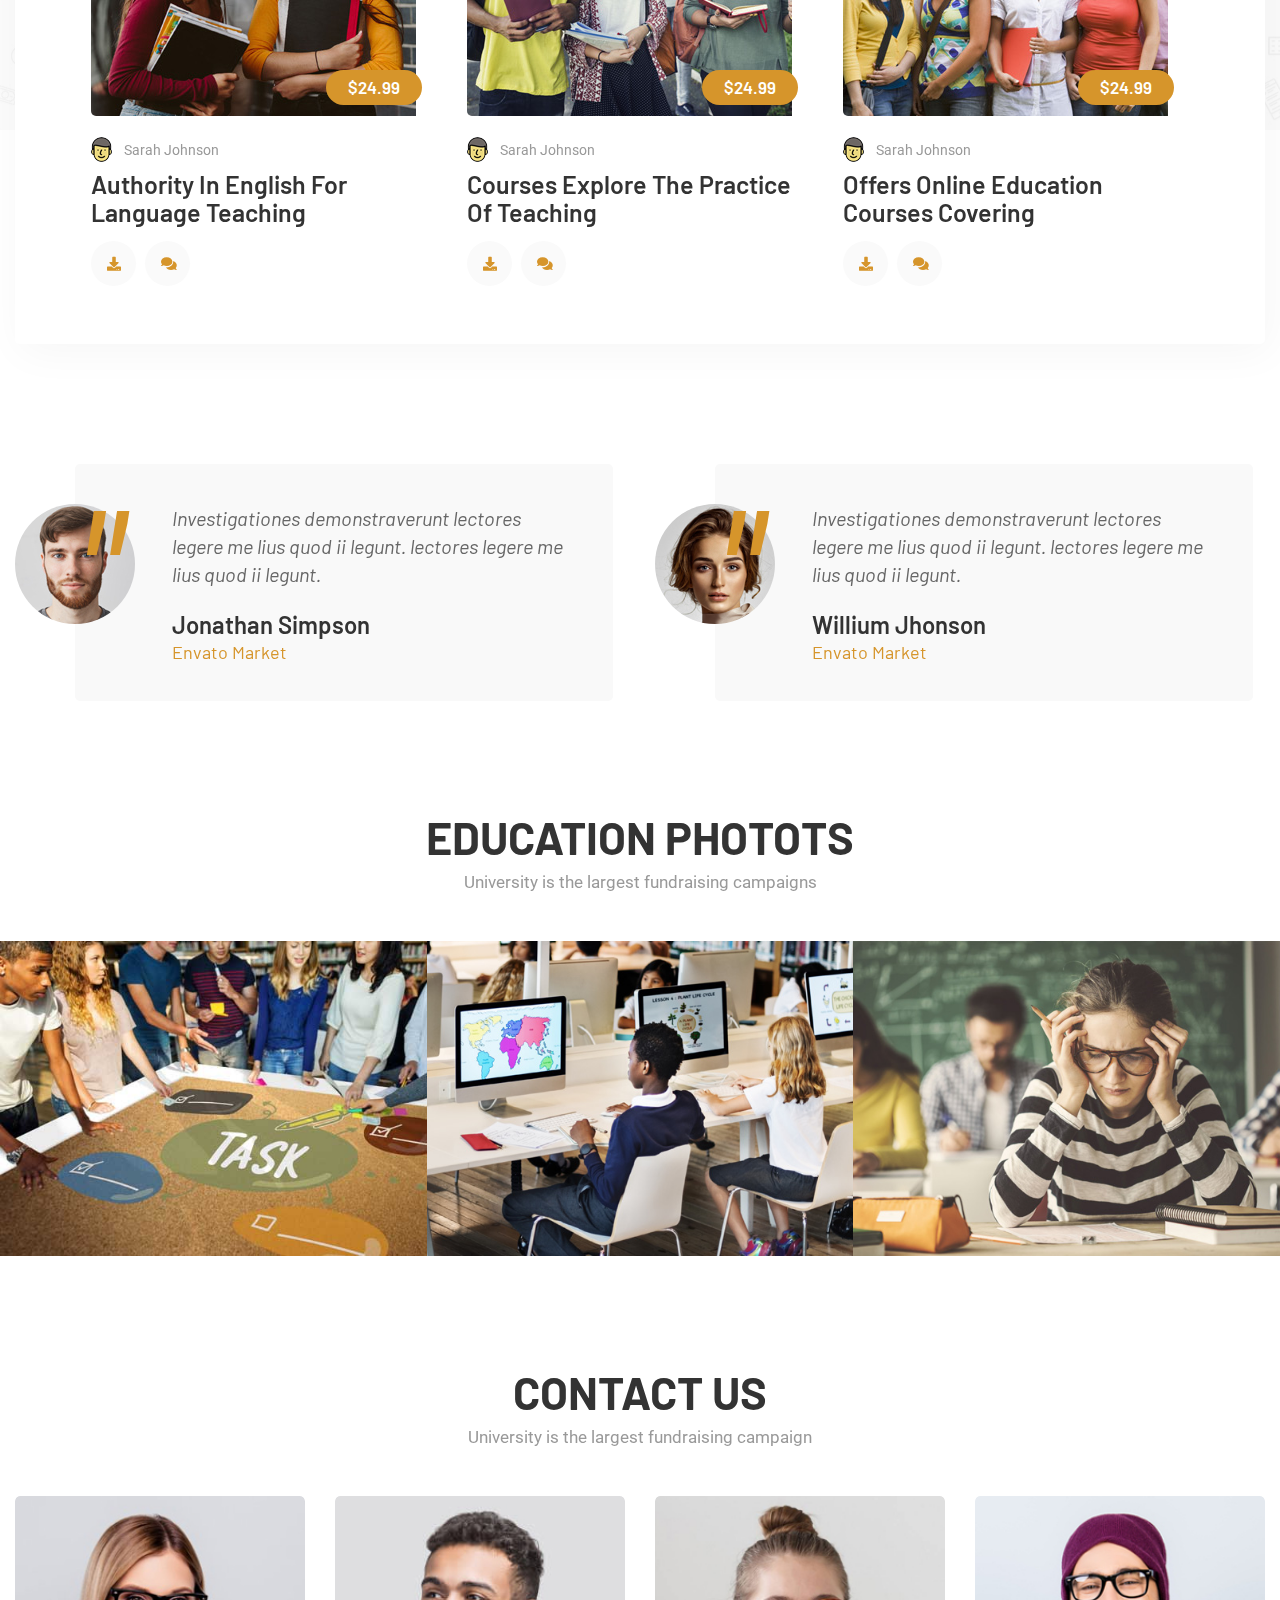
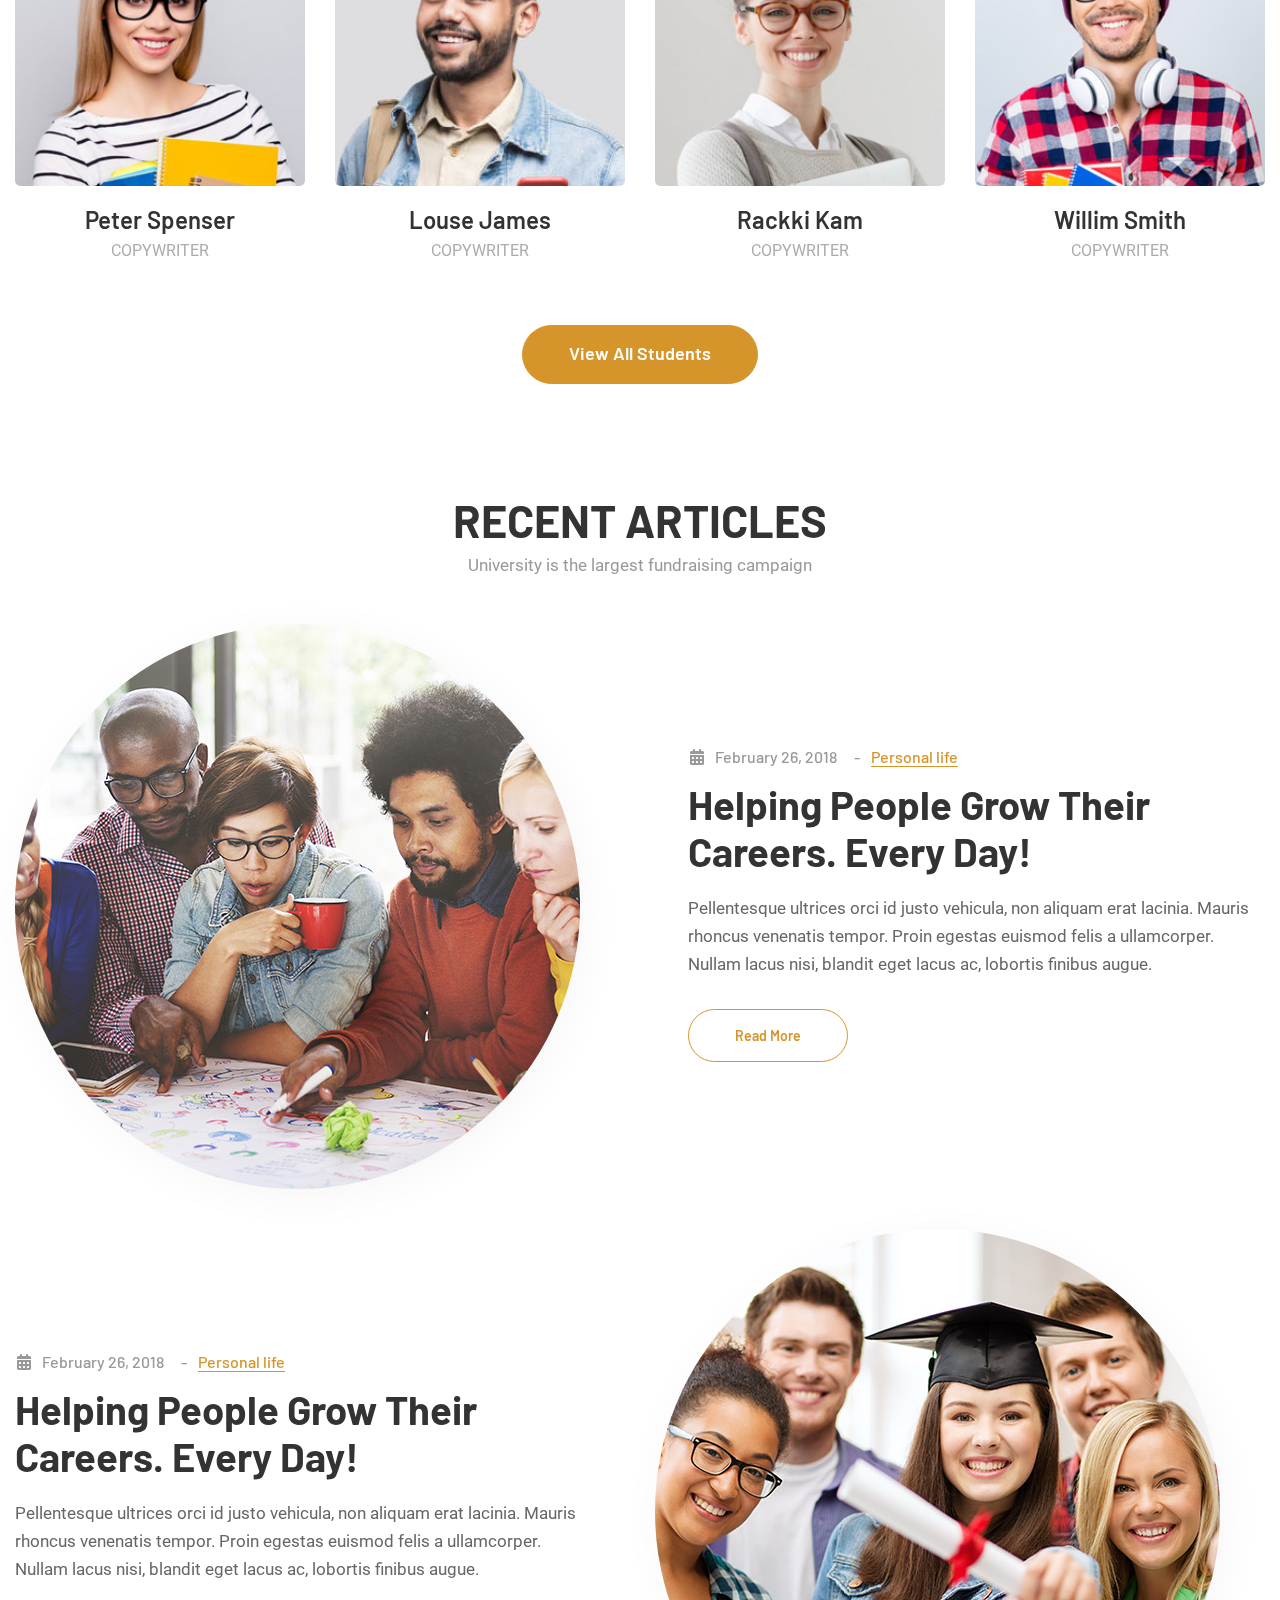
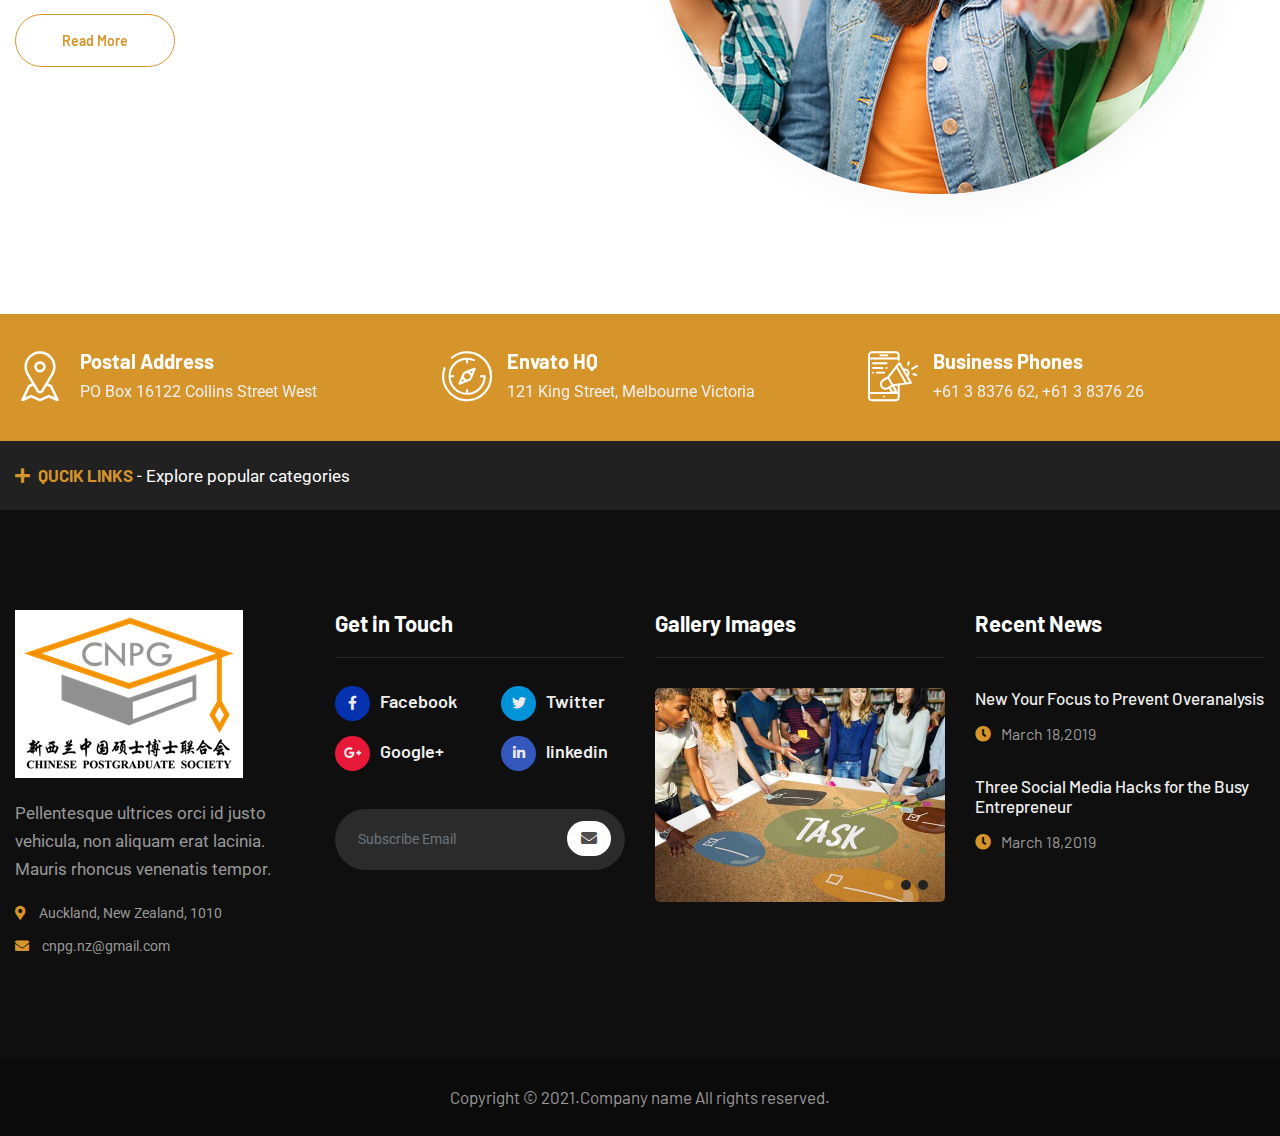
==== commit c2a9c5d6: "add test" ====
--- a/index.html
+++ b/index.html
@@ -23,1259 +23,1365 @@
     <link rel="stylesheet" type="text/css" href="assets/css/responsive.css">
     <link rel="stylesheet" type="text/css" href="assets/css/color.css">
     <!-- REVOLUTION STYLE SHEETS -->
-    <link rel="stylesheet" type="text/css" href="assets/css/revolution/settings.css" />
-    <link rel="stylesheet" type="text/css" href="assets/css/revolution/navigation.css" />
+    <link rel="stylesheet" type="text/css" href="assets/css/revolution/settings.css"/>
+    <link rel="stylesheet" type="text/css" href="assets/css/revolution/navigation.css"/>
     <link rel="stylesheet" type="text/css" href="assets/css/revolution/pe-icon-7-stroke/css/pe-icon-7-stroke.css">
+    <script src="index.js" defer></script>
     <title>Home</title>
 </head>
 <body>
-    <div class="theme-layout">
-        <div class="se-pre-con"></div><!-- loader -->
-        <header role="banner">
-            <div class="topbar">
-                <div class="container">
-                    <div class="row align-items-center">
-                        <div class="col-md-6">
-                            <ul class="topbar-contact">
-                                <li><a href="mailto:cnpg.nz@gmail.com"><i class="flaticon-mail"></i>cnpg.nz@gmail.com</a></li>
-
-                            </ul>
-                        </div>
-                        <div class="col-md-6 text-right">
-                        	<a href="#" class="log-in-out get-login-register"><i class="fa fa-accusoft"></i>JOIN US!</a>
-                            <ul class="socials">
-                            	<li><a href="#"><i class="fab fa-facebook-f"></i></a></li>
-                            	<li><a href="#"><i class="fab fa-twitter"></i></a></li>
-                            	<li><a href="#"><i class="fab fa-google-plus-g"></i></a></li>
-                            	<li><a href="#"><i class="fab fa-linkedin-in"></i></a></li>
-                            </ul>
-                        </div>
-                    </div>
-                </div>
-            </div>
-            <div class="full-menu-height"></div>
-            <div class="main-bar stick">
-                <div class="container">
-                    <div class="row align-items-center">
-                        <div class="col-md-2">
-                            <div class="logo">
-                                <a href="#">
-                                    <img src="assets/images/logo.png" alt="">
-                                </a>
-                            </div>
-                        </div>
-                        <div class="col-md-4">
-                            <div id="u3" class="logo-title">
-                                    <span>新西兰中国硕士博士联合会</span>
-                            </div>
-                            <div id="u4" class="logo-subtitle">
-                                   <span>Chinese Postgraduate Society</span>
-                            </div>
-                        </div>
-                        <div class="col-md-6">
-                            <nav role="navigation">
-                                <div class="main-menu">
-                                    <ul>
-                                        <li><a href="index.html">Home</a></li>
-                                        <li><a href="about-us.html">About Us</a></li>
-                                        <li><a href="contact.html">Contact</a></li>
-                                        <li><a href="contact.html">Event</a></li>
-                                        <li><a href="contact.html">Sponsor</a></li>
-                                    </ul>
-                                </div>
-                            </nav>
-                        </div>
-                    </div>
-                </div>
-            </div>
-        </header>
-        <div class="responsive-header">
-            <div class="topbar">
-                <div class="container">
-                    <div class="row align-items-center">
-                        <div class="col-md-6">
-                            <ul class="topbar-contact">
-                                <li><a href="mailto:cnpg.nz@gmail.com"><i class="flaticon-mail"></i>cnpg.nz@gmail.com</a></li>
-                                <li><a href="tel:8004896589"><i class="flaticon-phone"></i>( 800 ) 489 6589</a></li>
-                            </ul>
-                        </div>
-                        <div class="col-md-6 text-right">
-                            <a href="#" class="log-in-out get-login-register"><i class="fa fa-user"></i>JOIN US!</a>
-                            <ul class="socials">
-                                <li><a href="#"><i class="fab fa-facebook-f"></i></a></li>
-                                <li><a href="#"><i class="fab fa-twitter"></i></a></li>
-                                <li><a href="#"><i class="fab fa-google-plus-g"></i></a></li>
-                                <li><a href="#"><i class="fab fa-linkedin-in"></i></a></li>
-                            </ul>
-                        </div>
-                    </div>
-                </div>
-            </div>
-            <div class="full-menu-height"></div>
-            <div class="main-bar stick">
-                <div class="container">
-                    <div class="row align-items-center">
-                        <div class="col-3 col-sm-2">
-                            <div class="logo">
-                                <a href="#">
-                                    <img src="assets/images/logo.png" alt="">
-                                </a>
-                            </div>
-                        </div>
-                        <div class="col-5 col-sm-5 text-right">
-                            <div class="logo-title-m">
-                                <span>新西兰中国硕士博士联合会</span>
-                            </div>
-                            <div class="logo-subtitle-m">
-                                <span>Chinese Postgraduate Society</span>
-                            </div>
-                        </div>
-                        <div class="col-4 col-sm-4 text-right">
+<div class="theme-layout">
+    <div class="se-pre-con"></div><!-- loader -->
+    <header role="banner">
+        <div class="topbar">
+            <div class="container">
+                <div class="row align-items-center">
+                    <div class="col-md-6">
+                        <ul class="topbar-contact">
+                            <li><a href="mailto:cnpg.nz@gmail.com"><i class="flaticon-mail"></i>cnpg.nz@gmail.com</a>
+                            </li>
+
+                        </ul>
+                    </div>
+                    <div class="col-md-6 text-right">
+                        <a href="#" class="log-in-out get-login-register"><i class="fa fa-accusoft"></i>JOIN US!</a>
+                        <ul class="socials">
+                            <li><a href="#"><i class="fab fa-facebook-f"></i></a></li>
+                            <li><a href="#"><i class="fab fa-twitter"></i></a></li>
+                            <li><a href="#"><i class="fab fa-google-plus-g"></i></a></li>
+                            <li><a href="#"><i class="fab fa-linkedin-in"></i></a></li>
+                        </ul>
+                    </div>
+                </div>
+            </div>
+        </div>
+        <div class="full-menu-height"></div>
+        <div class="main-bar stick">
+            <div class="container">
+                <div class="row align-items-center">
+                    <div class="col-md-2">
+                        <div class="logo">
+                            <a href="#">
+                                <img src="assets/images/logo.png" alt="">
+                            </a>
+                        </div>
+                    </div>
+                    <div class="col-md-4">
+                        <div id="u3" class="logo-title">
+                            <span>新西兰中国硕士博士联合会</span>
+                        </div>
+                        <div id="u4" class="logo-subtitle">
+                            <span>Chinese Postgraduate Society</span>
+                        </div>
+                    </div>
+                    <div class="col-md-6">
+                        <nav role="navigation">
+                            <div class="main-menu">
+                                <ul>
+                                    <li><a href="index.html">Home</a></li>
+                                    <li><a href="about-us.html">About Us</a></li>
+                                    <li><a href="contact.html">Contact</a></li>
+                                    <li><a href="contact.html">Event</a></li>
+                                    <li><a href="contact.html">Sponsor</a></li>
+                                </ul>
+                            </div>
+                        </nav>
+                    </div>
+                </div>
+            </div>
+        </div>
+    </header>
+    <div class="responsive-header">
+        <div class="topbar">
+            <div class="container">
+                <div class="row align-items-center">
+                    <div class="col-md-6">
+                        <ul class="topbar-contact">
+                            <li><a href="mailto:cnpg.nz@gmail.com"><i class="flaticon-mail"></i>cnpg.nz@gmail.com</a>
+                            </li>
+                        </ul>
+                    </div>
+                    <div class="col-md-6 text-right">
+                        <a href="#" class="log-in-out get-login-register"><i class="fa fa-user"></i>JOIN US!</a>
+                        <ul class="socials">
+                            <li><a href="#"><i class="fab fa-facebook-f"></i></a></li>
+                            <li><a href="#"><i class="fab fa-twitter"></i></a></li>
+                            <li><a href="#"><i class="fab fa-google-plus-g"></i></a></li>
+                            <li><a href="#"><i class="fab fa-linkedin-in"></i></a></li>
+                        </ul>
+                    </div>
+                </div>
+            </div>
+        </div>
+        <div class="full-menu-height"></div>
+        <div class="main-bar stick">
+            <div class="container">
+                <div class="row align-items-center">
+                    <div class="col-3 col-sm-2">
+                        <div class="logo">
+                            <a href="#">
+                                <img src="assets/images/logo.png" alt="">
+                            </a>
+                        </div>
+                    </div>
+                    <div class="col-5 col-sm-5 text-right">
+                        <div class="logo-title-m">
+                            <span>新西兰中国硕士博士联合会</span>
+                        </div>
+                        <div class="logo-subtitle-m">
+                            <span>Chinese Postgraduate Society</span>
+                        </div>
+                    </div>
+                    <div class="col-4 col-sm-4 text-right">
                             <span class="resp-btn">
                                 <i></i>
                                 <i></i>
                                 <i></i>
                             </span>
-                        </div>
                     </div>
                 </div>
             </div>
         </div>
-        <div class="menu-wraper">
-            <div class="side-menu">
+    </div>
+    <div class="menu-wraper">
+        <div class="side-menu">
                 <span class="close-menu">
                     <i class="fa fa-times"></i>
                 </span>
-                <ul>
-                    <li><a href="index.html">Home</a></li>
-					<li><a href="about-us.html">About Us</a></li>
-					<li><a href="contact.html">Contact</a></li>
+            <ul>
+                <li><a href="index.html">Home</a></li>
+                <li><a href="about-us.html">About Us</a></li>
+                <li><a href="contact.html">Contact</a></li>
+            </ul>
+            <div class="side-meta topbar style2">
+                <ul class="topbar-contact">
+                    <li><a href="mailto:uxnaqvi@gmail.com"><i class="flaticon-mail"></i>uxnaqvi@gmail.com</a></li>
+                    <li><a href="tel:8004896589"><i class="flaticon-phone"></i>( 800 ) 489 6589</a></li>
                 </ul>
-                <div class="side-meta topbar style2">
-                    <ul class="topbar-contact">
-                        <li><a href="mailto:uxnaqvi@gmail.com"><i class="flaticon-mail"></i>uxnaqvi@gmail.com</a></li>
-                        <li><a href="tel:8004896589"><i class="flaticon-phone"></i>( 800 ) 489 6589</a></li>
-                    </ul>
-                    <ul class="socials">
-                        <li><a href="#"><i class="fab fa-facebook-f"></i></a></li>
-                        <li><a href="#"><i class="fab fa-twitter"></i></a></li>
-                        <li><a href="#"><i class="fab fa-google-plus-g"></i></a></li>
-                        <li><a href="#"><i class="fab fa-linkedin-in"></i></a></li>
-                    </ul>
-                </div>
+                <ul class="socials">
+                    <li><a href="#"><i class="fab fa-facebook-f"></i></a></li>
+                    <li><a href="#"><i class="fab fa-twitter"></i></a></li>
+                    <li><a href="#"><i class="fab fa-google-plus-g"></i></a></li>
+                    <li><a href="#"><i class="fab fa-linkedin-in"></i></a></li>
+                </ul>
             </div>
         </div>
-        <main role="main">
-             <section>
-                <div class="main-slider">
-                    <div id="rev_slider_1050_1_wrapper" class="rev_slider_wrapper fullscreen-container" data-alias="webproduct-light" data-source="gallery" style="background-color:#ebeff2;padding:0px;">
-                        <!-- START REVOLUTION SLIDER 5.4.1 fullscreen mode -->
-                        <div id="rev_slider_1050_1" class="rev_slider fullscreenbanner" style="display:none;" data-version="5.4.1">
-
-                            <ul>    <!-- SLIDE  -->
-                                <li data-index="rs-236" data-transition="fade" data-slotamount="7" data-hideafterloop="0" data-hideslideonmobile="off"  data-easein="default" data-easeout="default" data-masterspeed="3000" data-rotate="0"  data-fstransition="fade" data-fsslotamount="7" data-saveperformance="off"  data-title="Intro" data-param1="" data-param2="" data-param3="" data-param4="" data-param5="" data-param6="" data-param7="" data-param8="" data-param9="" data-param10="" data-description="">
-                                    <!-- MAIN IMAGE -->
-                                    <img src="assets/images/slide1-01.jpg"  alt="" title="slide1-01.jpg"  data-bgposition="center center" data-duration="20000" data-ease="Power1.easeOut"   data-blurstart="0" data-blurend="0" data-offsetstart="0 0" data-offsetend="0 0" class="rev-slidebg" data-no-retina>
-                                    <!-- LAYERS -->
-
-                                    <!-- LAYER NR. 1 -->
-
-                                    <!-- LAYER NR. 2 -->
-                                    <div class="tp-caption tp-resizeme"
-                                         id="slide-236-layer-2"
-                                         data-x="['center','center','center','center']" data-hoffset="['0','0','0','0']"
-                                         data-y="['middle','middle','middle','middle']" data-voffset="['30','-15','-10','-10']"
-                                        data-fontsize="['72','60','50','40']"
-                                        data-fontweight="['800','700','700','700']"
-                                        data-lineheight="['70','60','50','40']"
-                                        data-width="none"
-                                        data-height="none"
-                                        data-whitespace="nowrap"
-
-                                        data-type="text"
-                                        data-responsive_offset="on"
-
-                                        data-frames='[{"from":"y:[-100%];z:0;rX:0deg;rY:0;rZ:0;sX:1;sY:1;skX:0;skY:0;","mask":"x:0px;y:0px;s:inherit;e:inherit;","speed":1500,"to":"o:1;","delay":700,"ease":"Power3.easeInOut"},{"delay":"wait","speed":1000,"to":"opacity:0;","ease":"nothing"}]'
-                                        data-textAlign="['center','center','center','center']"
-                                        data-paddingtop="[0,0,0,0]"
-                                        data-paddingright="[0,0,0,0]"
-                                        data-paddingbottom="[0,0,0,0]"
-                                        data-paddingleft="[0,0,0,0]"
-
-                                        style="z-index: 6; white-space: nowrap; line-height: 40px; color: rgba(255,255,255,1);width:100%;font-family: 'Barlow', sans-serif;">Best Chinese Postgraduate Student Community<span style="display: block; color: #d6952b;">in New Zealand</span>
-                                    </div>
-
-                                    <!-- LAYER NR. 3 -->
-                                    <div class="tp-caption rev-btn rev-solid"
-                                         id="slide-236-layer-3"
-                                         data-x="['center','center','center','center']" data-hoffset="['0','0','0','0']"
-                                         data-y="['middle','middle','middle','middle']" data-voffset="['170','90','85','70']"
-                                        data-width="none"
-                                        data-height="none"
-                                        data-whitespace="nowrap"
-
-                                        data-type="button"
-                                        data-actions='[{"event":"click","action":"jumptoslide","slide":"rs-235","delay":""}]'
-                                        data-responsive_offset="on"
-                                        data-responsive="off"
-                                        data-frames='[{"from":"z:0;rX:0deg;rY:0;rZ:0;sX:1.5;sY:1.5;skX:0;skY:0;opacity:0;","speed":1500,"to":"o:1;","delay":2800,"ease":"Power3.easeOut"},{"delay":"wait","speed":1000,"to":"opacity:0;","ease":"Power3.easeOut"},{"frame":"hover","speed":"300","ease":"Linear.easeNone","to":"o:1;rX:0;rY:0;rZ:0;z:0;","style":"c:rgba(255,255,255,1);bc:rgba(255,224,129,1);bw:2px 2px 2px 2px;"}]'
-                                        data-textAlign="['center','center','center','center']"
-                                        data-paddingtop="[20,15,12,12]"
-                                        data-paddingright="[46,35,35,35]"
-                                        data-paddingbottom="[20,15,12,12]"
-                                        data-paddingleft="[46,35,35,35]"
-
-                                        style="z-index: 19; white-space: nowrap; font-size: 15px; line-height: 17px; font-weight: 500; background: #d6952b; color: rgba(255,255,255,1);font-family:Roboto;letter-spacing:0px;border-radius: 36px;">Start Now
+    </div>
+    <main role="main">
+        <section>
+            <div class="main-slider">
+                <div id="rev_slider_1050_1_wrapper" class="rev_slider_wrapper fullscreen-container"
+                     data-alias="webproduct-light" data-source="gallery" style="background-color:#ebeff2;padding:0px;">
+                    <!-- START REVOLUTION SLIDER 5.4.1 fullscreen mode -->
+                    <div id="rev_slider_1050_1" class="rev_slider fullscreenbanner" style="display:none;"
+                         data-version="5.4.1">
+
+                        <ul>    <!-- SLIDE  -->
+                            <li data-index="rs-236" data-transition="fade" data-slotamount="7" data-hideafterloop="0"
+                                data-hideslideonmobile="off" data-easein="default" data-easeout="default"
+                                data-masterspeed="3000" data-rotate="0" data-fstransition="fade" data-fsslotamount="7"
+                                data-saveperformance="off" data-title="Intro" data-param1="" data-param2=""
+                                data-param3="" data-param4="" data-param5="" data-param6="" data-param7=""
+                                data-param8="" data-param9="" data-param10="" data-description="">
+                                <!-- MAIN IMAGE -->
+                                <img src="assets/images/slide1-01.jpg" alt="" title="slide1-01.jpg"
+                                     data-bgposition="center center" data-duration="20000" data-ease="Power1.easeOut"
+                                     data-blurstart="0" data-blurend="0" data-offsetstart="0 0" data-offsetend="0 0"
+                                     class="rev-slidebg" data-no-retina>
+                                <!-- LAYERS -->
+
+                                <!-- LAYER NR. 1 -->
+
+                                <!-- LAYER NR. 2 -->
+                                <div class="tp-caption tp-resizeme"
+                                     id="slide-236-layer-2"
+                                     data-x="['center','center','center','center']" data-hoffset="['0','0','0','0']"
+                                     data-y="['middle','middle','middle','middle']"
+                                     data-voffset="['30','-15','-10','-10']"
+                                     data-fontweight="['800','700','700','700']"
+                                     data-lineheight="['70','60','50','40']"
+                                     data-width="none"
+                                     data-height="none"
+                                     data-whitespace="nowrap"
+
+                                     data-type="text"
+                                     data-responsive_offset="on"
+
+                                     data-frames='[{"from":"y:[-100%];z:0;rX:0deg;rY:0;rZ:0;sX:1;sY:1;skX:0;skY:0;","mask":"x:0px;y:0px;s:inherit;e:inherit;","speed":1500,"to":"o:1;","delay":700,"ease":"Power3.easeInOut"},{"delay":"wait","speed":1000,"to":"opacity:0;","ease":"nothing"}]'
+                                     data-textAlign="['center','center','center','center']"
+                                     data-paddingtop="[0,0,0,0]"
+                                     data-paddingright="[0,0,0,0]"
+                                     data-paddingbottom="[0,0,0,0]"
+                                     data-paddingleft="[0,0,0,0]"
+
+                                     style="z-index: 6; white-space: nowrap; line-height: 40px; color: rgba(255,255,255,1);width:100%;font-family: 'Barlow', sans-serif;">
+                                    Best Chinese Postgraduate Student Community<span
+                                        style="display: block; color: #d6952b;" class="tp-resizeme">in New Zealand</span>
+                                </div>
+
+                                <!-- LAYER NR. 3 -->
+                                <div class="tp-caption rev-btn rev-solid"
+                                     id="slide-236-layer-3"
+                                     data-x="['center','center','center','center']" data-hoffset="['0','0','0','0']"
+                                     data-y="['middle','middle','middle','middle']"
+                                     data-voffset="['170','90','85','70']"
+                                     data-width="none"
+                                     data-height="none"
+                                     data-whitespace="nowrap"
+
+                                     data-type="button"
+                                     data-actions='[{"event":"click","action":"jumptoslide","slide":"rs-235","delay":""}]'
+                                     data-responsive_offset="on"
+                                     data-responsive="off"
+                                     data-frames='[{"from":"z:0;rX:0deg;rY:0;rZ:0;sX:1.5;sY:1.5;skX:0;skY:0;opacity:0;","speed":1500,"to":"o:1;","delay":2800,"ease":"Power3.easeOut"},{"delay":"wait","speed":1000,"to":"opacity:0;","ease":"Power3.easeOut"},{"frame":"hover","speed":"300","ease":"Linear.easeNone","to":"o:1;rX:0;rY:0;rZ:0;z:0;","style":"c:rgba(255,255,255,1);bc:rgba(255,224,129,1);bw:2px 2px 2px 2px;"}]'
+                                     data-textAlign="['center','center','center','center']"
+                                     data-paddingtop="[20,15,12,12]"
+                                     data-paddingright="[46,35,35,35]"
+                                     data-paddingbottom="[20,15,12,12]"
+                                     data-paddingleft="[46,35,35,35]"
+
+                                     style="z-index: 19; white-space: nowrap; font-size: 15px; line-height: 17px; font-weight: 500; background: #d6952b; color: rgba(255,255,255,1);font-family:Roboto;letter-spacing:0px;border-radius: 36px;">
+                                    Start Now
+                                </div>
+                            </li>
+                            <!-- SLIDE  -->
+                            <li data-index="rs-237" data-transition="slideoverup" data-slotamount="7"
+                                data-hideafterloop="0" data-hideslideonmobile="off" data-easein="default"
+                                data-easeout="default" data-masterspeed="3000" data-rotate="0"
+                                data-saveperformance="off" data-title="The Menu" data-param1="" data-param2=""
+                                data-param3="" data-param4="" data-param5="" data-param6="" data-param7=""
+                                data-param8="" data-param9="" data-param10="" data-description="">
+                                <!-- MAIN IMAGE -->
+                                <img src="assets/images/slide1-02.jpg" alt="" title="slide1-02.jpg"
+                                     data-bgposition="right center" data-duration="3000" data-ease="Power1.easeOut"
+                                     data-blurstart="0" data-blurend="0" data-offsetstart="0 0" data-offsetend="0 0"
+                                     class="rev-slidebg" data-no-retina>
+                                <!-- LAYERS -->
+
+                                <!-- LAYER NR. 1 -->
+
+
+                                <!-- LAYER NR. 2 -->
+                                <div class="tp-caption tp-resizeme"
+                                     id="slide-237-layer-2"
+                                     data-x="['center','center','center','center']" data-hoffset="['0','0','0','0']"
+                                     data-y="['middle','middle','middle','middle']"
+                                     data-voffset="['30','-15','-10','-10']"
+                                     data-fontweight="['800','700','700','700']"
+                                     data-lineheight="['70','60','50','40']"
+                                     data-width="none"
+                                     data-height="none"
+                                     data-whitespace="nowrap"
+
+                                     data-type="text"
+                                     data-responsive_offset="on"
+
+                                     data-frames='[{"from":"y:[-100%];z:0;rX:0deg;rY:0;rZ:0;sX:1;sY:1;skX:0;skY:0;","mask":"x:0px;y:0px;s:inherit;e:inherit;","speed":1500,"to":"o:1;","delay":700,"ease":"Power3.easeInOut"},{"delay":"wait","speed":1000,"to":"opacity:0;","ease":"nothing"}]'
+                                     data-textAlign="['center','center','center','center']"
+                                     data-paddingtop="[0,0,0,0]"
+                                     data-paddingright="[0,0,0,0]"
+                                     data-paddingbottom="[0,0,0,0]"
+                                     data-paddingleft="[0,0,0,0]"
+
+                                     style="z-index: 6; white-space: nowrap; line-height: 40px; color: rgba(255,255,255,1);width:100%;font-family: 'Barlow', sans-serif;">
+                                    Best Chinese Postgraduate Student Community<span
+                                        style="display: block; color: #d6952b;">in New Zealand</span>
+                                </div>
+
+                                <!-- LAYER NR. 3 -->
+                                <div class="tp-caption rev-btn rev-solid"
+                                     id="slide-237-layer-3"
+                                     data-x="['center','center','center','center']" data-hoffset="['0','0','0','0']"
+                                     data-y="['middle','middle','middle','middle']"
+                                     data-voffset="['170','90','85','70']"
+                                     data-width="none"
+                                     data-height="none"
+                                     data-whitespace="nowrap"
+
+                                     data-type="button"
+                                     data-actions='[{"event":"click","action":"jumptoslide","slide":"rs-235","delay":""}]'
+                                     data-responsive_offset="on"
+                                     data-responsive="off"
+                                     data-frames='[{"from":"z:0;rX:0deg;rY:0;rZ:0;sX:1.5;sY:1.5;skX:0;skY:0;opacity:0;","speed":1500,"to":"o:1;","delay":2800,"ease":"Power3.easeOut"},{"delay":"wait","speed":1000,"to":"opacity:0;","ease":"Power3.easeOut"},{"frame":"hover","speed":"300","ease":"Linear.easeNone","to":"o:1;rX:0;rY:0;rZ:0;z:0;","style":"c:rgba(255,255,255,1);bc:rgba(255,224,129,1);bw:2px 2px 2px 2px;"}]'
+                                     data-textAlign="['center','center','center','center']"
+                                     data-paddingtop="[20,15,12,12]"
+                                     data-paddingright="[46,35,35,35]"
+                                     data-paddingbottom="[20,15,12,12]"
+                                     data-paddingleft="[46,35,35,35]"
+
+                                     style="z-index: 19; white-space: nowrap; font-size: 15px; line-height: 17px; font-weight: 500; background: #d6952b; color: rgba(255,255,255,1);font-family:Roboto;letter-spacing:0px;border-radius: 36px;">
+                                    Start Now
+                                </div>
+                            </li>
+                        </ul>
+                    </div><!-- END REVOLUTION SLIDER -->
+                </div>
+            </div>
+        </section><!-- slider -->
+        <section>
+            <div class="block no-bottom">
+                <div class="container">
+                    <div class="row">
+                        <div class="col-md-6 col-lg-4">
+                            <div class="step-wrap">
+                                <div class="step-img">
+                                    <figure><img src="assets/images/step1.png" alt=""></figure>
+                                </div>
+                                <div class="step">
+                                    <i>1</i>
+                                    <h3><a>Our Events</a></h3>
+                                    <span>Year-round Exciting Experiences</span>
+                                    <p>Experience a wide range of activities that encompass academic discussions,
+                                        informative lectures, career development opportunities, cultural celebrations,
+                                        entertaining events, and exciting sports activities</p>
+                                </div>
+                            </div>
+                        </div>
+                        <div class="col-md-6 col-lg-4">
+                            <div class="step-wrap">
+                                <div class="step-img">
+                                    <figure><img src="assets/images/step2.png" alt=""></figure>
+                                </div>
+                                <div class="step">
+                                    <i>2</i>
+                                    <h3><a>Our Membership</a></h3>
+                                    <span>Join Our Community and Unlock Exclusive Benefits</span>
+                                    <p>Connect with like-minded individuals, participate in engaging events and
+                                        activities, access valuable resources, and receive tailored support for your
+                                        academic and personal growth</p>
+                                </div>
+                            </div>
+                        </div>
+                        <div class="col-md-6 col-lg-4">
+                            <div class="step-wrap">
+                                <div class="step-img">
+                                    <figure><img src="assets/images/step3.png" alt=""></figure>
+                                </div>
+                                <div class="step">
+                                    <i>3</i>
+                                    <h3><a>Our Team</a></h3>
+                                    <span>A Cohesive Force Driving Success</span>
+                                    <p>We are passionate about fostering a supportive and thriving community for Chinese
+                                        postgraduate students in NZ</p>
+                                </div>
+                            </div>
+                        </div>
+                    </div>
+                </div>
+            </div>
+        </section><!-- learning step -->
+        <section>
+            <div class="block top-85">
+                <div class="container">
+                    <div class="row align-items-center">
+                        <div class="col-md-12 col-lg-6">
+                            <div class="img-with-bg">
+                                <div class="bg-image with-pattern"
+                                     style="background-image: url(assets/images/pattern.jpg);"></div>
+                                <figure>
+                                    <img class="img-fluid" src="assets/images/man.png" alt="">
+                                </figure>
+                            </div>
+                        </div>
+                        <div class="col-md-12 col-lg-6">
+                            <div class="about-history">
+                                <div class="row">
+                                    <div class="col-sm-12 col-lg-3">
+                                        <ul class="nav about-tab" role="tablist">
+                                            <li class="active">
+                                                <a class="butn active" id="home-tab" data-toggle="tab" href="#home"
+                                                   role="tab" aria-controls="home" aria-selected="true">About Us</a>
+                                            </li>
+                                            <li>
+                                                <a class="butn" id="profile-tab" data-toggle="tab" href="#profile"
+                                                   role="tab" aria-controls="profile" aria-selected="false">Our
+                                                    History</a>
+                                            </li>
+                                            <li>
+                                                <a class="butn" id="messages-tab" data-toggle="tab" href="#messages"
+                                                   role="tab" aria-controls="messages" aria-selected="false">Our
+                                                    Skills</a>
+                                            </li>
+                                        </ul>
+                                    </div>
+                                    <div class="col-sm-12 col-lg-9">
+                                        <!-- Tab panes -->
+                                        <div class="tab-content">
+                                            <div class="tab-pane fade show active" id="home" role="tabpanel"
+                                                 aria-labelledby="home-tab">
+                                                <div class="genrl-block">
+                                                    <h2>Inspiring the Next Generation of Engineers Course</h2>
+                                                    <p>Nullam suscipit id ante bibendum bibendum. Vivamus interdum
+                                                        gravida justo id venenatis. tempus velit sed, lobortis metus.
+                                                        Donec id tincidunt libero, eget dapibus quam. Aenean felis ex,
+                                                        blandit pretium pharetra eu.</p>
+                                                    <a href="about-us.html" class="butn1 butn-light">More Detail</a>
+                                                </div>
+                                            </div>
+                                            <div class="tab-pane fade" id="profile" role="tabpanel"
+                                                 aria-labelledby="profile-tab">
+                                                <div class="genrl-block">
+                                                    <h2>Inspiring the Next Generation of Engineers Course</h2>
+                                                    <p>Nullam suscipit id ante bibendum bibendum. Vivamus interdum
+                                                        gravida justo id venenatis. tempus velit sed, lobortis metus.
+                                                        Donec id tincidunt libero, eget dapibus quam. Aenean felis ex,
+                                                        blandit pretium pharetra eu.</p>
+                                                    <a href="about-us.html" class="butn1 butn-light">More Detail</a>
+                                                </div>
+                                            </div>
+                                            <div class="tab-pane fade" id="messages" role="tabpanel"
+                                                 aria-labelledby="messages-tab">
+                                                <div class="genrl-block">
+                                                    <h2>Inspiring the Next Generation of Engineers Course</h2>
+                                                    <p>Nullam suscipit id ante bibendum bibendum. Vivamus interdum
+                                                        gravida justo id venenatis. tempus velit sed, lobortis metus.
+                                                        Donec id tincidunt libero, eget dapibus quam. Aenean felis ex,
+                                                        blandit pretium pharetra eu.</p>
+                                                    <a href="about-us.html" class="butn1 butn-light">More Detail</a>
+                                                </div>
+                                            </div>
+                                        </div><!-- End Tab panes -->
+                                    </div>
+                                </div>
+                            </div>
+                        </div>
+                    </div>
+                </div>
+            </div>
+        </section><!-- about history -->
+        <section>
+            <div class="block blackish medium-opacity">
+                <div class="bg-fixed" style="background-image: url(assets/images/bg.jpg);"></div>
+                <div class="container">
+                    <div class="row align-items-center">
+                        <div class="col-md-12 col-lg-6">
+                            <div class="courses-info genrl-block">
+                                <h2>Courses from the <span>world’s leading experts</span></h2>
+                                <p>Nullam suscipit id ante bibendum bibendum. Vivamus interdum gravida justo id
+                                    venenatis. tempus velit sed, lobortis metus. Donec id tincidunt libero, eget dapibus
+                                    quam. Aenean felis ex, blandit pretium pharetra eu.</p>
+                                <a href="#" class="butn with-bg get-login-register">Sign Up Now</a>
+                            </div>
+                        </div>
+                        <div class="col-md-12 col-lg-6">
+                            <ul class="row courses-box">
+                                <li class="col-sm-6 col-md-6">
+                                    <div class="expl-courses blue-clr d-flex">
+                                        <div class="vertical-text">
+                                            <span>Explore 263 Courses</span>
+                                        </div>
+                                        <div class="expl-right align-self-center">
+                                            <i class="flaticon-idea"></i>
+                                            <h2><a href="#">Technology</a></h2>
+                                        </div>
                                     </div>
                                 </li>
-                                <!-- SLIDE  -->
-                                <li data-index="rs-237" data-transition="slideoverup" data-slotamount="7" data-hideafterloop="0" data-hideslideonmobile="off"  data-easein="default" data-easeout="default" data-masterspeed="3000" data-rotate="0"  data-saveperformance="off"  data-title="The Menu" data-param1="" data-param2="" data-param3="" data-param4="" data-param5="" data-param6="" data-param7="" data-param8="" data-param9="" data-param10="" data-description="">
-                                    <!-- MAIN IMAGE -->
-                                    <img src="assets/images/slide1-02.jpg"  alt="" title="slide1-02.jpg" data-bgposition="right center" data-duration="3000" data-ease="Power1.easeOut"  data-blurstart="0" data-blurend="0" data-offsetstart="0 0" data-offsetend="0 0" class="rev-slidebg" data-no-retina>
-                                    <!-- LAYERS -->
-
-                                    <!-- LAYER NR. 1 -->
-
-
-                                    <!-- LAYER NR. 2 -->
-                                    <div class="tp-caption tp-resizeme"
-                                         id="slide-237-layer-2"
-                                         data-x="['center','center','center','center']" data-hoffset="['0','0','0','0']"
-                                         data-y="['middle','middle','middle','middle']" data-voffset="['30','-15','-10','-10']"
-                                        data-fontsize="['72','60','50','40']"
-                                        data-fontweight="['800','700','700','700']"
-                                        data-lineheight="['70','60','50','40']"
-                                        data-width="none"
-                                        data-height="none"
-                                        data-whitespace="nowrap"
-
-                                        data-type="text"
-                                        data-responsive_offset="on"
-
-                                        data-frames='[{"from":"y:[-100%];z:0;rX:0deg;rY:0;rZ:0;sX:1;sY:1;skX:0;skY:0;","mask":"x:0px;y:0px;s:inherit;e:inherit;","speed":1500,"to":"o:1;","delay":700,"ease":"Power3.easeInOut"},{"delay":"wait","speed":1000,"to":"opacity:0;","ease":"nothing"}]'
-                                        data-textAlign="['center','center','center','center']"
-                                        data-paddingtop="[0,0,0,0]"
-                                        data-paddingright="[0,0,0,0]"
-                                        data-paddingbottom="[0,0,0,0]"
-                                        data-paddingleft="[0,0,0,0]"
-
-                                        style="z-index: 6; white-space: nowrap; line-height: 40px; color: rgba(255,255,255,1);width:100%;font-family: 'Barlow', sans-serif;">Best Chinese Postgraduate Student Community<span style="display: block; color: #d6952b;">in New Zealand</span>
-                                    </div>
-
-                                    <!-- LAYER NR. 3 -->
-                                    <div class="tp-caption rev-btn rev-solid"
-                                         id="slide-237-layer-3"
-                                         data-x="['center','center','center','center']" data-hoffset="['0','0','0','0']"
-                                         data-y="['middle','middle','middle','middle']" data-voffset="['170','90','85','70']"
-                                        data-width="none"
-                                        data-height="none"
-                                        data-whitespace="nowrap"
-
-                                        data-type="button"
-                                        data-actions='[{"event":"click","action":"jumptoslide","slide":"rs-235","delay":""}]'
-                                        data-responsive_offset="on"
-                                        data-responsive="off"
-                                        data-frames='[{"from":"z:0;rX:0deg;rY:0;rZ:0;sX:1.5;sY:1.5;skX:0;skY:0;opacity:0;","speed":1500,"to":"o:1;","delay":2800,"ease":"Power3.easeOut"},{"delay":"wait","speed":1000,"to":"opacity:0;","ease":"Power3.easeOut"},{"frame":"hover","speed":"300","ease":"Linear.easeNone","to":"o:1;rX:0;rY:0;rZ:0;z:0;","style":"c:rgba(255,255,255,1);bc:rgba(255,224,129,1);bw:2px 2px 2px 2px;"}]'
-                                        data-textAlign="['center','center','center','center']"
-                                        data-paddingtop="[20,15,12,12]"
-                                        data-paddingright="[46,35,35,35]"
-                                        data-paddingbottom="[20,15,12,12]"
-                                        data-paddingleft="[46,35,35,35]"
-
-                                        style="z-index: 19; white-space: nowrap; font-size: 15px; line-height: 17px; font-weight: 500; background: #d6952b; color: rgba(255,255,255,1);font-family:Roboto;letter-spacing:0px;border-radius: 36px;">Start Now
+                                <li class="col-sm-6 col-md-6">
+                                    <div class="expl-courses green-clr d-flex">
+                                        <div class="vertical-text">
+                                            <span>Explore 93 Courses</span>
+                                        </div>
+                                        <div class="expl-right align-self-center">
+                                            <i class="flaticon-lab"></i>
+                                            <h2><a href="#">Science</a></h2>
+                                        </div>
+                                    </div>
+                                </li>
+                                <li class="col-sm-6 col-md-6">
+                                    <div class="expl-courses golden-clr d-flex">
+                                        <div class="vertical-text">
+                                            <span>Explore 63 Courses</span>
+                                        </div>
+                                        <div class="expl-right align-self-center">
+                                            <i class="flaticon-teacher"></i>
+                                            <h2><a href="#">Humanities</a></h2>
+                                        </div>
+                                    </div>
+                                </li>
+                                <li class="col-sm-6 col-md-6">
+                                    <div class="expl-courses purple-clr d-flex">
+                                        <div class="vertical-text">
+                                            <span>Explore 23 Courses</span>
+                                        </div>
+
+                                        <div class="expl-right align-self-center">
+                                            <i class="flaticon-portfolio"></i>
+                                            <h2><a href="#">Marketing</a></h2>
+                                        </div>
                                     </div>
                                 </li>
                             </ul>
-                        </div><!-- END REVOLUTION SLIDER -->
-                    </div>
-                </div>
-            </section><!-- slider -->
-            <section>
-                <div class="block no-bottom">
-                    <div class="container">
-                        <div class="row">
-                            <div class="col-md-6 col-lg-4">
-                                <div class="step-wrap">
-                                    <div class="step-img">
-                                        <figure><img src="assets/images/step1.png" alt=""></figure>
-                                    </div>
-                                    <div class="step">
-                                        <i>1</i>
-                                        <h3><a >Our Events</a></h3>
-                                        <span>Year-round Exciting Experiences</span>
-                                        <p>Experience a wide range of activities that encompass academic discussions, informative lectures, career development opportunities, cultural celebrations, entertaining events, and exciting sports activities</p>
-                                    </div>
-                                </div>
-                            </div>
-                            <div class="col-md-6 col-lg-4">
-                                <div class="step-wrap">
-                                    <div class="step-img">
-                                        <figure><img src="assets/images/step2.png" alt=""></figure>
-                                    </div>
-                                    <div class="step">
-                                        <i>2</i>
-                                        <h3><a >Our Membership</a></h3>
-                                        <span>Join Our Community and Unlock Exclusive Benefits</span>
-                                        <p>Connect with like-minded individuals, participate in engaging events and activities, access valuable resources, and receive tailored support for your academic and personal growth</p>
-                                    </div>
-                                </div>
-                            </div>
-                            <div class="col-md-6 col-lg-4">
-                                <div class="step-wrap">
-                                    <div class="step-img">
-                                        <figure><img src="assets/images/step3.png" alt=""></figure>
-                                    </div>
-                                    <div class="step">
-                                        <i>3</i>
-                                        <h3><a>Our Team</a></h3>
-                                        <span>A Cohesive Force Driving Success</span>
-                                        <p>We are passionate about fostering a supportive and thriving community for Chinese postgraduate students in NZ</p>
-                                    </div>
-                                </div>
-                            </div>
-                        </div>
-                    </div>
-                </div>
-            </section><!-- learning step -->
-            <section>
-                <div class="block top-125">
-                    <div class="container">
-                        <div class="row align-items-center">
-                            <div class="col-md-12 col-lg-6">
-                                <div class="img-with-bg">
-                                    <div class="bg-image with-pattern" style="background-image: url(assets/images/pattern.jpg);"></div>
+                        </div>
+                    </div>
+                </div>
+            </div>
+        </section><!-- explore courses -->
+        <section>
+            <div class="block no-bottom">
+                <div class="container">
+                    <div class="row justify-content-center align-items-center">
+                        <div class="col-sm-12">
+                            <div class="row align-items-center">
+                                <div class="col-lg-6">
+                                    <figure class="grow-img">
+                                        <img src="assets/images/grow-img.png" alt="">
+                                    </figure>
+                                </div>
+                                <div class="col-lg-6">
+                                    <div class="help-people genrl-block">
+                                        <h2>Empowering Postgraduate Excellence</h2>
+                                        <p>Association Mission: Building an excellent "one-stop" interactive platform
+                                            for postgraduate students in New Zealand, enriching the learning and living
+                                            experiences of our members through academic exchanges and entertainment
+                                            activities. We are committed to serving the broader community of Chinese
+                                            master's and doctoral students, fostering mutual growth. The CNPG is the
+                                            home for master's and doctoral students in New Zealand!</p>
+                                        <a href="#" class="butn1 butn-bg">Start Learning</a>
+                                    </div>
+                                </div>
+                            </div>
+                        </div>
+                    </div>
+                </div>
+            </div>
+        </section><!-- helping people -->
+        <section>
+            <div class="block">
+                <div class="container">
+                    <div class="row align-items-center">
+                        <div class="col-6 col-md-3">
+                            <div class="funfact2">
+                                <i class="flaticon-idea"></i>
+                                <div class="funfact2-meta">
+                                    <strong class="counter">13</strong>
+                                    <span>Years of History</span>
+                                </div>
+                            </div>
+                        </div>
+                        <div class="col-6 col-md-3">
+                            <div class="funfact2">
+                                <i class="flaticon-mortarboard"></i>
+                                <div class="funfact2-meta">
+                                    <strong class="counter">35+</strong>
+                                    <span>Events per annum</span>
+                                </div>
+                            </div>
+                        </div>
+                        <div class="col-6 col-md-3">
+                            <div class="funfact2">
+                                <i class="flaticon-student"></i>
+                                <div class="funfact2-meta">
+                                    <strong class="counter">2000+</strong>
+                                    <span>Members</span>
+                                </div>
+                            </div>
+                        </div>
+                        <div class="col-6 col-md-3">
+                            <div class="funfact2">
+                                <i class="flaticon-book"></i>
+                                <div class="funfact2-meta">
+                                    <strong class="counter">10k</strong>
+                                    <span>Followers</span>
+                                </div>
+                            </div>
+                        </div>
+                    </div>
+                </div>
+            </div>
+        </section><!-- funfact2 -->
+        <section>
+            <div class="block no-bottom">
+                <div class="bg-image with-pattern half-height"
+                     style="background-image: url(assets/images/pattern.jpg);"></div>
+                <div class="container">
+                    <div class="heading">
+                        <h2>Popular Courses</h2>
+                        <p>Our Online Course Categories</p>
+                    </div>
+                    <div class="pop-row">
+                        <div id="options">
+                            <div class="option-isotop">
+                                <ul id="filter2" class="option-set default" data-option-key="filter">
+                                    <li><a href="#trending" data-option-value=".trending" class="selected"
+                                           title="Trending Now">Trending Now</a></li>
+                                    <li><a href="#popular" data-option-value=".popular" title="Most Popular ">Most
+                                        Popular</a></li>
+                                    <li><a href="#recent" data-option-value=".recent" title="Most Recent">Most
+                                        Recent</a></li>
+                                    <li><a href="#certified" data-option-value=".certified" title="Most Certified">Most
+                                        Certified</a></li>
+                                </ul>
+                            </div>
+                        </div><!-- FILTER BUTTONS -->
+                        <ul class="row masonry">
+                            <li class="col-sm-6 col-lg-4 trending certified">
+                                <div class="pop-course">
+                                    <div class="course-thumb">
+                                        <img src="assets/images/course1.jpg" alt="">
+                                        <span>$24.99</span>
+                                        <a href="#" class="butn">Start Now</a>
+                                    </div>
+                                    <div class="course-meta">
+                                        <div class="course-author">
+                                            <img src="assets/images/author.png" alt="">
+                                            <span>Sarah Johnson</span>
+                                        </div>
+                                        <h2>a broad range of topics educational policy</h2>
+                                        <a href="#"><i class="fa fa-download"></i><span>95</span></a>
+                                        <a href="#"><i class="fa fa-comments"></i><span>2</span></a>
+                                    </div>
+                                </div>
+                            </li>
+                            <li class="col-sm-6 col-lg-4 trending recent">
+                                <div class="pop-course">
+                                    <div class="course-thumb">
+                                        <img src="assets/images/course2.jpg" alt="">
+                                        <span>$24.99</span>
+                                        <a href="#" class="butn">Start Now</a>
+                                    </div>
+                                    <div class="course-meta">
+                                        <div class="course-author">
+                                            <img src="assets/images/author.png" alt="">
+                                            <span>Sarah Johnson</span>
+                                        </div>
+                                        <h2>University, including in Education</h2>
+                                        <a href="#"><i class="fa fa-download"></i><span>95</span></a>
+                                        <a href="#"><i class="fa fa-comments"></i><span>2</span></a>
+                                    </div>
+                                </div>
+                            </li>
+                            <li class="col-sm-6 col-lg-4 trending popular">
+                                <div class="pop-course">
+                                    <div class="course-thumb">
+                                        <img src="assets/images/course3.jpg" alt="">
+                                        <span>$24.99</span>
+                                        <a href="#" class="butn">Start Now</a>
+                                    </div>
+                                    <div class="course-meta">
+                                        <div class="course-author">
+                                            <img src="assets/images/author.png" alt="">
+                                            <span>Sarah Johnson</span>
+                                        </div>
+                                        <h2>art of teaching, planning management in schools</h2>
+                                        <a href="#"><i class="fa fa-download"></i><span>95</span></a>
+                                        <a href="#"><i class="fa fa-comments"></i><span>2</span></a>
+                                    </div>
+                                </div>
+                            </li>
+                            <li class="col-sm-6 col-lg-4 trending trending">
+                                <div class="pop-course">
+                                    <div class="course-thumb">
+                                        <img src="assets/images/course4.jpg" alt="">
+                                        <span>$24.99</span>
+                                        <a href="#" class="butn">Start Now</a>
+                                    </div>
+                                    <div class="course-meta">
+                                        <div class="course-author">
+                                            <img src="assets/images/author.png" alt="">
+                                            <span>Sarah Johnson</span>
+                                        </div>
+                                        <h2>authority in English For language teaching</h2>
+                                        <a href="#"><i class="fa fa-download"></i><span>95</span></a>
+                                        <a href="#"><i class="fa fa-comments"></i><span>2</span></a>
+                                    </div>
+                                </div>
+                            </li>
+                            <li class="col-sm-6 col-lg-4 trending certified">
+                                <div class="pop-course">
+                                    <div class="course-thumb">
+                                        <img src="assets/images/course5.jpg" alt="">
+                                        <span>$24.99</span>
+                                        <a href="#" class="butn">Start Now</a>
+                                    </div>
+                                    <div class="course-meta">
+                                        <div class="course-author">
+                                            <img src="assets/images/author.png" alt="">
+                                            <span>Sarah Johnson</span>
+                                        </div>
+                                        <h2>courses explore the practice of teaching</h2>
+                                        <a href="#"><i class="fa fa-download"></i><span>95</span></a>
+                                        <a href="#"><i class="fa fa-comments"></i><span>2</span></a>
+                                    </div>
+                                </div>
+                            </li>
+                            <li class="col-sm-6 col-lg-4 trending recent">
+                                <div class="pop-course">
+                                    <div class="course-thumb">
+                                        <img src="assets/images/course6.jpg" alt="">
+                                        <span>$24.99</span>
+                                        <a href="#" class="butn">Start Now</a>
+                                    </div>
+                                    <div class="course-meta">
+                                        <div class="course-author">
+                                            <img src="assets/images/author.png" alt="">
+                                            <span>Sarah Johnson</span>
+                                        </div>
+                                        <h2>offers online education courses covering</h2>
+                                        <a href="#"><i class="fa fa-download"></i><span>95</span></a>
+                                        <a href="#"><i class="fa fa-comments"></i><span>2</span></a>
+                                    </div>
+                                </div>
+                            </li>
+                            <li class="col-sm-6 col-lg-4 popular">
+                                <div class="pop-course">
+                                    <div class="course-thumb">
+                                        <img src="assets/images/course7.jpg" alt="">
+                                        <span>$24.99</span>
+                                        <a href="#" class="butn">Start Now</a>
+                                    </div>
+                                    <div class="course-meta">
+                                        <div class="course-author">
+                                            <img src="assets/images/author.png" alt="">
+                                            <span>Sarah Johnson</span>
+                                        </div>
+                                        <h2>a broad range of topics educational policy</h2>
+                                        <a href="#"><i class="fa fa-download"></i><span>95</span></a>
+                                        <a href="#"><i class="fa fa-comments"></i><span>2</span></a>
+                                    </div>
+                                </div>
+                            </li>
+                            <li class="col-sm-6 col-lg-4 recent">
+                                <div class="pop-course">
+                                    <div class="course-thumb">
+                                        <img src="assets/images/course8.jpg" alt="">
+                                        <span>$24.99</span>
+                                        <a href="#" class="butn">Start Now</a>
+                                    </div>
+                                    <div class="course-meta">
+                                        <div class="course-author">
+                                            <img src="assets/images/author.png" alt="">
+                                            <span>Sarah Johnson</span>
+                                        </div>
+                                        <h2>University, including in Education</h2>
+                                        <a href="#"><i class="fa fa-download"></i><span>95</span></a>
+                                        <a href="#"><i class="fa fa-comments"></i><span>2</span></a>
+                                    </div>
+                                </div>
+                            </li>
+                            <li class="col-sm-6 col-lg-4 certified">
+                                <div class="pop-course">
+                                    <div class="course-thumb">
+                                        <img src="assets/images/course9.jpg" alt="">
+                                        <span>$24.99</span>
+                                        <a href="#" class="butn">Start Now</a>
+                                    </div>
+                                    <div class="course-meta">
+                                        <div class="course-author">
+                                            <img src="assets/images/author.png" alt="">
+                                            <span>Sarah Johnson</span>
+                                        </div>
+                                        <h2>art of teaching, planning management in schools</h2>
+                                        <a href="#"><i class="fa fa-download"></i><span>95</span></a>
+                                        <a href="#"><i class="fa fa-comments"></i><span>2</span></a>
+                                    </div>
+                                </div>
+                            </li>
+                            <li class="col-sm-6 col-lg-4 recent">
+                                <div class="pop-course">
+                                    <div class="course-thumb">
+                                        <img src="assets/images/course10.jpg" alt="">
+                                        <span>$24.99</span>
+                                        <a href="#" class="butn">Start Now</a>
+                                    </div>
+                                    <div class="course-meta">
+                                        <div class="course-author">
+                                            <img src="assets/images/author.png" alt="">
+                                            <span>Sarah Johnson</span>
+                                        </div>
+                                        <h2>authority in English For language teaching</h2>
+                                        <a href="#"><i class="fa fa-download"></i><span>95</span></a>
+                                        <a href="#"><i class="fa fa-comments"></i><span>2</span></a>
+                                    </div>
+                                </div>
+                            </li>
+                            <li class="col-sm-6 col-lg-4 popular">
+                                <div class="pop-course">
+                                    <div class="course-thumb">
+                                        <img src="assets/images/course11.jpg" alt="">
+                                        <span>$24.99</span>
+                                        <a href="#" class="butn">Start Now</a>
+                                    </div>
+                                    <div class="course-meta">
+                                        <div class="course-author">
+                                            <img src="assets/images/author.png" alt="">
+                                            <span>Sarah Johnson</span>
+                                        </div>
+                                        <h2>courses explore the practice of teaching</h2>
+                                        <a href="#"><i class="fa fa-download"></i><span>95</span></a>
+                                        <a href="#"><i class="fa fa-comments"></i><span>2</span></a>
+                                    </div>
+                                </div>
+                            </li>
+                            <li class="col-sm-6 col-lg-4 certified">
+                                <div class="pop-course">
+                                    <div class="course-thumb">
+                                        <img src="assets/images/course12.jpg" alt="">
+                                        <span>$24.99</span>
+                                        <a href="#" class="butn">Start Now</a>
+                                    </div>
+                                    <div class="course-meta">
+                                        <div class="course-author">
+                                            <img src="assets/images/author.png" alt="">
+                                            <span>Sarah Johnson</span>
+                                        </div>
+                                        <h2>offers online education courses covering</h2>
+                                        <a href="#"><i class="fa fa-download"></i><span>95</span></a>
+                                        <a href="#"><i class="fa fa-comments"></i><span>2</span></a>
+                                    </div>
+                                </div>
+                            </li>
+                        </ul>
+                    </div>
+                </div>
+            </div>
+        </section><!-- popular courses -->
+        <section>
+            <div class="block no-bottom">
+                <div class="container">
+                    <div class="testimonial-car owl-carousel owl-theme">
+                        <div class="item">
+                            <div class="testi-big">
+                                <div class="testi-img">
                                     <figure>
-                                        <img class="img-fluid" src="assets/images/man.png" alt="">
+                                        <img src="assets/images/client1.jpg" alt="">
                                     </figure>
-                                </div>
-                            </div>
-                            <div class="col-md-12 col-lg-6">
-                                <div class="about-history">
-                                    <div class="row">
-                                        <div class="col-sm-12 col-lg-3">
-                                            <ul class="nav about-tab" role="tablist">
-                                                <li class="active">
-                                                    <a class="butn active" id="home-tab" data-toggle="tab" href="#home" role="tab" aria-controls="home" aria-selected="true">About Us</a>
+                                    <div class="quote-img">"</div>
+                                </div>
+                                <div class="testi-content">
+                                    <blockquote>
+                                        <div class="quote-content">
+                                            <p>Investigationes demonstraverunt lectores legere me lius quod ii legunt.
+                                                lectores legere me lius quod ii legunt.</p>
+                                            <div><h3><a href="#">Jonathan Simpson</a></h3><span>Envato Market</span>
+                                            </div>
+                                        </div>
+                                    </blockquote>
+                                </div>
+                            </div>
+                        </div>
+                        <div class="item">
+                            <div class="testi-big">
+                                <div class="testi-img">
+                                    <figure>
+                                        <img src="assets/images/client2.jpg" alt="">
+                                    </figure>
+                                    <div class="quote-img">"</div>
+                                </div>
+                                <div class="testi-content">
+                                    <blockquote>
+                                        <div class="quote-content">
+                                            <p>Investigationes demonstraverunt lectores legere me lius quod ii legunt.
+                                                lectores legere me lius quod ii legunt.</p>
+                                            <div><h3><a href="#">Willium Jhonson</a></h3><span>Envato Market</span>
+                                            </div>
+                                        </div>
+                                    </blockquote>
+                                </div>
+                            </div>
+                        </div>
+                    </div>
+                </div>
+            </div>
+        </section><!-- testimonial -->
+        <section>
+            <div class="block no-bottom">
+                <div class="container-fluid">
+                    <div class="heading">
+                        <h2>Education Photots</h2>
+                        <p>University is the largest fundraising campaigns</p>
+                    </div>
+                    <div class="gallery-car owl-carousel owl-theme">
+                        <div class="item">
+                            <div class="gallery-meta">
+                                <img src="assets/images/gallery1.jpg" alt="">
+                                <a data-fancybox="gallery" href="assets/images/gallery1.jpg" class="icn"><i
+                                        class="fa fa-search"></i></a>
+                            </div>
+                        </div>
+                        <div class="item">
+                            <div class="gallery-meta">
+                                <img src="assets/images/gallery2.jpg" alt="">
+                                <a data-fancybox="gallery" href="assets/images/gallery2.jpg" class="icn"><i
+                                        class="fa fa-search"></i></a>
+                            </div>
+                        </div>
+                        <div class="item">
+                            <div class="gallery-meta">
+                                <img src="assets/images/gallery3.jpg" alt="">
+                                <a data-fancybox="gallery" href="assets/images/gallery3.jpg" class="icn"><i
+                                        class="fa fa-search"></i></a>
+                            </div>
+                        </div>
+                        <div class="item">
+                            <div class="gallery-meta">
+                                <img src="assets/images/gallery4.jpg" alt="">
+                                <a data-fancybox="gallery" href="assets/images/gallery4.jpg" class="icn"><i
+                                        class="fa fa-search"></i></a>
+                            </div>
+                        </div>
+                        <div class="item">
+                            <div class="gallery-meta">
+                                <img src="assets/images/gallery5.jpg" alt="">
+                                <a data-fancybox="gallery" href="assets/images/gallery5.jpg" class="icn"><i
+                                        class="fa fa-search"></i></a>
+                            </div>
+                        </div>
+                        <div class="item">
+                            <div class="gallery-meta">
+                                <img src="assets/images/gallery6.jpg" alt="">
+                                <a data-fancybox="gallery" href="assets/images/gallery6.jpg" class="icn"><i
+                                        class="fa fa-search"></i></a>
+                            </div>
+                        </div>
+                    </div>
+                </div>
+            </div>
+        </section><!-- gallery -->
+        <section>
+            <div class="block no-bottom">
+                <div class="container">
+                    <div class="heading">
+                        <h2>Contact US</h2>
+                        <p>University is the largest fundraising campaign</p>
+                    </div>
+                    <div class="row">
+                        <div class="col-sm-12">
+                            <div class="student-contain">
+                                <div class="row">
+                                    <div class="col-6 col-md-4 col-lg-3">
+                                        <div class="students">
+                                            <figure>
+                                                <img src="assets/images/student1.jpg" alt="">
+                                            </figure>
+                                            <h2><a href="#">Peter Spenser</a></h2>
+                                            <span>Copywriter</span>
+                                            <ul>
+                                                <li><a href="#" class="stu-facebook"><i
+                                                        class="fab fa-facebook-f"></i></a></li>
+                                                <li><a href="#" class="stu-google-plus"><i
+                                                        class="fab fa-google-plus-g"></i></a></li>
+                                                <li><a href="#" class="stu-twitter"><i class="fab fa-twitter"></i></a>
                                                 </li>
-                                                <li>
-                                                    <a class="butn" id="profile-tab" data-toggle="tab" href="#profile" role="tab" aria-controls="profile" aria-selected="false">Our History</a>
-                                                </li>
-                                                <li>
-                                                    <a class="butn" id="messages-tab" data-toggle="tab" href="#messages" role="tab" aria-controls="messages" aria-selected="false">Our Skills</a>
+                                                <li><a href="#" class="stu-youtube"><i class="fab fa-youtube"></i></a>
                                                 </li>
                                             </ul>
                                         </div>
-                                        <div class="col-sm-12 col-lg-9">
-                                            <!-- Tab panes -->
-                                            <div class="tab-content">
-                                                <div class="tab-pane fade show active" id="home" role="tabpanel" aria-labelledby="home-tab">
-                                                    <div class="genrl-block">
-                                                        <h2>Inspiring the Next Generation of Engineers Course</h2>
-                                                        <p>Nullam suscipit id ante bibendum bibendum. Vivamus interdum gravida justo id venenatis. tempus velit sed, lobortis metus. Donec id tincidunt libero, eget dapibus quam. Aenean felis ex, blandit pretium pharetra eu.</p>
-                                                        <a href="about-us.html" class="butn1 butn-light">More Detail</a>
-                                                    </div>
-                                                </div>
-                                                <div class="tab-pane fade" id="profile" role="tabpanel" aria-labelledby="profile-tab">
-                                                    <div class="genrl-block">
-                                                        <h2>Inspiring the Next Generation of Engineers Course</h2>
-                                                        <p>Nullam suscipit id ante bibendum bibendum. Vivamus interdum gravida justo id venenatis. tempus velit sed, lobortis metus. Donec id tincidunt libero, eget dapibus quam. Aenean felis ex, blandit pretium pharetra eu.</p>
-                                                        <a href="about-us.html" class="butn1 butn-light">More Detail</a>
-                                                    </div>
-                                                </div>
-                                                <div class="tab-pane fade" id="messages" role="tabpanel" aria-labelledby="messages-tab">
-                                                    <div class="genrl-block">
-                                                        <h2>Inspiring the Next Generation of Engineers Course</h2>
-                                                        <p>Nullam suscipit id ante bibendum bibendum. Vivamus interdum gravida justo id venenatis. tempus velit sed, lobortis metus. Donec id tincidunt libero, eget dapibus quam. Aenean felis ex, blandit pretium pharetra eu.</p>
-                                                        <a href="about-us.html" class="butn1 butn-light">More Detail</a>
-                                                    </div>
-                                                </div>
-                                            </div><!-- End Tab panes -->
-                                        </div>
-                                    </div>
-                                </div>
-                            </div>
-                        </div>
-                    </div>
-                </div>
-            </section><!-- about history -->
-            <section>
-                <div class="block blackish medium-opacity">
-                    <div class="bg-fixed" style="background-image: url(assets/images/bg.jpg);"></div>
-                    <div class="container">
-                        <div class="row align-items-center">
-                            <div class="col-md-12 col-lg-6">
-                                <div class="courses-info genrl-block">
-                                    <h2>Courses from the <span>world’s leading experts</span></h2>
-                                    <p>Nullam suscipit id ante bibendum bibendum. Vivamus interdum gravida justo id venenatis. tempus velit sed, lobortis metus. Donec id tincidunt libero, eget dapibus quam. Aenean felis ex, blandit pretium pharetra eu.</p>
-                                    <a href="#" class="butn with-bg get-login-register">Sign Up Now</a>
-                                </div>
-                            </div>
-                            <div class="col-md-12 col-lg-6">
-                                <ul class="row courses-box">
-                                    <li class="col-sm-6 col-md-6">
-                                        <div class="expl-courses blue-clr d-flex">
-                                            <div class="vertical-text">
-                                                <span>Explore 263 Courses</span>
+                                    </div>
+                                    <div class="col-6 col-md-4 col-lg-3">
+                                        <div class="students">
+                                            <figure>
+                                                <img src="assets/images/student2.jpg" alt="">
+                                            </figure>
+                                            <h2><a href="#">Louse James</a></h2>
+                                            <span>Copywriter</span>
+                                            <ul>
+                                                <li><a href="#" class="stu-facebook"><i
+                                                        class="fab fa-facebook-f"></i></a></li>
+                                                <li><a href="#" class="stu-google-plus"><i
+                                                        class="fab fa-google-plus-g"></i></a></li>
+                                                <li><a href="#" class="stu-twitter"><i class="fab fa-twitter"></i></a>
+                                                </li>
+                                                <li><a href="#" class="stu-youtube"><i class="fab fa-youtube"></i></a>
+                                                </li>
+                                            </ul>
+                                        </div>
+                                    </div>
+                                    <div class="col-6 col-md-4 col-lg-3">
+                                        <div class="students">
+                                            <figure>
+                                                <img src="assets/images/student3.jpg" alt="">
+                                            </figure>
+                                            <h2><a href="#">Rackki Kam</a></h2>
+                                            <span>Copywriter</span>
+                                            <ul>
+                                                <li><a href="#" class="stu-facebook"><i
+                                                        class="fab fa-facebook-f"></i></a></li>
+                                                <li><a href="#" class="stu-google-plus"><i
+                                                        class="fab fa-google-plus-g"></i></a></li>
+                                                <li><a href="#" class="stu-twitter"><i class="fab fa-twitter"></i></a>
+                                                </li>
+                                                <li><a href="#" class="stu-youtube"><i class="fab fa-youtube"></i></a>
+                                                </li>
+                                            </ul>
+                                        </div>
+                                    </div>
+                                    <div class="col-6 col-md-4 col-lg-3">
+                                        <div class="students">
+                                            <figure>
+                                                <img src="assets/images/student4.jpg" alt="">
+                                            </figure>
+                                            <h2><a href="#">Willim Smith</a></h2>
+                                            <span>Copywriter</span>
+                                            <ul>
+                                                <li><a href="#" class="stu-facebook"><i
+                                                        class="fab fa-facebook-f"></i></a></li>
+                                                <li><a href="#" class="stu-google-plus"><i
+                                                        class="fab fa-google-plus-g"></i></a></li>
+                                                <li><a href="#" class="stu-twitter"><i class="fab fa-twitter"></i></a>
+                                                </li>
+                                                <li><a href="#" class="stu-youtube"><i class="fab fa-youtube"></i></a>
+                                                </li>
+                                            </ul>
+                                        </div>
+                                    </div>
+                                </div>
+                            </div>
+                        </div>
+                    </div>
+                    <div class="read-all no-top">
+                        <a href="#" class="butn1 butn-bg">
+                            View All Students</a>
+                    </div>
+                </div>
+            </div>
+        </section><!-- students -->
+        <section>
+            <div class="block">
+                <div class="container">
+                    <div class="heading">
+                        <h2>Recent Articles</h2>
+                        <p>University is the largest fundraising campaign</p>
+                    </div>
+                    <div class="row justify-content-center">
+                        <div class="col-sm-12">
+                            <div class="post-container">
+                                <div class="row align-items-center contnt-left">
+                                    <div class="col-md-6">
+                                        <div class="pattern-bg">
+                                            <figure class="post-img">
+                                                <img src="assets/images/post-img1.jpg" alt="">
+                                            </figure>
+                                        </div>
+                                    </div>
+                                    <div class="col-md-6">
+                                        <div class="post-data">
+                                            <ul class="post-meta">
+                                                <li class="posted-date"><a href="#"><i class="fa fa-calendar-alt"></i>February
+                                                    26, 2018</a></li>
+                                                <li class="post-cat">-<a href="#">Personal life</a></li>
+                                            </ul>
+                                            <h2><a href="#">Helping People Grow Their Careers. Every Day!</a></h2>
+                                            <p>Pellentesque ultrices orci id justo vehicula, non aliquam erat lacinia.
+                                                Mauris rhoncus venenatis tempor. Proin egestas euismod felis a
+                                                ullamcorper. Nullam lacus nisi, blandit eget lacus ac, lobortis finibus
+                                                augue.</p>
+                                            <a href="#" class="butn1 butn-light">Read More</a>
+                                        </div>
+                                    </div>
+                                </div>
+                                <div class="row align-items-center contnt-right">
+                                    <div class="col-md-6">
+                                        <div class="post-data">
+                                            <ul class="post-meta">
+                                                <li class="posted-date"><a href="#"><i class="fa fa-calendar-alt"></i>February
+                                                    26, 2018</a></li>
+                                                <li class="post-cat">-<a href="#">Personal life</a></li>
+                                            </ul>
+                                            <h2><a href="#">Helping People Grow Their Careers. Every Day!</a></h2>
+                                            <p>Pellentesque ultrices orci id justo vehicula, non aliquam erat lacinia.
+                                                Mauris rhoncus venenatis tempor. Proin egestas euismod felis a
+                                                ullamcorper. Nullam lacus nisi, blandit eget lacus ac, lobortis finibus
+                                                augue.</p>
+                                            <a href="#" class="butn1 butn-light">Read More</a>
+                                        </div>
+                                    </div>
+                                    <div class="col-md-6">
+                                        <div class="pattern-bg">
+                                            <figure class="post-img">
+                                                <img src="assets/images/post-img2.jpg" alt="">
+                                            </figure>
+                                        </div>
+                                    </div>
+                                </div>
+                            </div>
+                        </div>
+                    </div>
+                </div>
+            </div>
+        </section><!-- blog posts -->
+        <section>
+            <div class="block no-gap scheme-bg">
+                <div class="container">
+                    <div class="row">
+                        <div class="col-sm-6 col-lg-4">
+                            <div class="contact-info">
+                                <i class="flaticon-pin"></i>
+                                <div class="info-meta">
+                                    <h2>Postal Address</h2>
+                                    <p>PO Box 16122 Collins Street West</p>
+                                </div>
+                            </div>
+                        </div>
+                        <div class="col-sm-6 col-lg-4">
+                            <div class="contact-info">
+                                <i class="flaticon-circular"></i>
+                                <div class="info-meta">
+                                    <h2>Envato HQ</h2>
+                                    <p>121 King Street, Melbourne Victoria</p>
+                                </div>
+                            </div>
+                        </div>
+                        <div class="col-sm-6 col-lg-4">
+                            <div class="contact-info">
+                                <i class="flaticon-tool"></i>
+                                <div class="info-meta">
+                                    <h2>Business Phones</h2>
+                                    <p>+61 3 8376 62, +61 3 8376 26</p>
+                                </div>
+                            </div>
+                        </div>
+                    </div>
+                </div>
+            </div>
+        </section><!-- contact info -->
+    </main>
+    <footer role="contentinfo">
+        <div class="quick-link-bar">
+            <div class="container">
+                <p><strong><i class="fa fa-plus"></i>Qucik Links</strong> - Explore popular categories</p>
+            </div>
+        </div><!-- link bar -->
+        <div class="quick-link">
+            <div class="bg-image" style="background-image: url(assets/images/footer-bg.jpg);"></div>
+            <div class="container">
+                <div class="quick-link-meta greyish extlow-opacity">
+                    <div class="bg-image" style="background-image: url(assets/images/pattern2.jpg);"></div>
+                    <div class="row">
+                        <div class="col-sm-6 col-md-3">
+                            <ul>
+                                <li><a href="#">Graphic design</a></li>
+                                <li><a href="#">Designer jobs</a></li>
+                                <li><a href="#">Frontend Developer jobs</a></li>
+                                <li><a href="#">Developer jobs</a></li>
+                            </ul>
+                        </div>
+                        <div class="col-sm-6 col-md-3">
+                            <ul>
+                                <li><a href="#">Resources jobs</a></li>
+                                <li><a href="#">Marketing online jobs</a></li>
+                                <li><a href="#">Mobile Developer jobs</a></li>
+                                <li><a href="#">App Developer jobs</a></li>
+                            </ul>
+                        </div>
+                        <div class="col-sm-6 col-md-3">
+                            <ul>
+                                <li><a href="#">Product Manager jobs</a></li>
+                                <li><a href="#">Sales jobs</a></li>
+                                <li><a href="#">Logo Design jobs</a></li>
+                                <li><a href="#">Seo jobs</a></li>
+                            </ul>
+                        </div>
+                        <div class="col-sm-6 col-md-3">
+                            <ul>
+                                <li><a href="#">Articles jobs</a></li>
+                                <li><a href="#">Android jobs</a></li>
+                                <li><a href="#">Logo Design jobs</a></li>
+                                <li><a href="#">Seo jobs</a></li>
+                            </ul>
+                        </div>
+                    </div>
+                </div>
+            </div>
+        </div><!-- quick link -->
+        <div class="block main-footer">
+            <div class="container">
+                <div class="footer-bg">
+                    <div class="row">
+                        <div class="col-sm-6 col-lg-3 col-xl-3">
+                            <div class="widget">
+                                <div class="about-logo">
+                                    <a href="#"><img src="assets/images/logo.png" alt=""></a>
+                                    <p>Pellentesque ultrices orci id justo vehicula, non aliquam erat lacinia. Mauris
+                                        rhoncus venenatis tempor.</p>
+                                    <ul>
+                                        <li><i class="fa fa-map-marker-alt"></i>Auckland, New Zealand, 1010</li>
+                                        <li><i class="fa fa-envelope"></i>cnpg.nz@gmail.com</li>
+
+                                    </ul>
+                                </div>
+                            </div>
+                        </div>
+                        <div class="col-sm-6 col-lg-3 col-xl-3">
+                            <div class="widget">
+                                <div class="widget-title">
+                                    <h4>Get in Touch</h4>
+                                </div>
+                                <div class="get-in-touch">
+                                    <ul class="row no-gutters">
+                                        <li class="col-6 col-sm-12 col-md-6 col-lg-12 col-xl-6">
+                                            <a href="#" class="social-icn facebook">
+                                                <i class="fab fa-facebook-f"></i>
+                                                Facebook
+                                            </a>
+                                        </li>
+                                        <li class="col-6 col-sm-12 col-md-6 col-lg-12 col-xl-6">
+                                            <a href="#" class="social-icn twitter">
+                                                <i class="fab fa-twitter"></i>
+                                                Twitter
+                                            </a>
+                                        </li>
+                                        <li class="col-6 col-sm-12 col-md-6 col-lg-12 col-xl-6">
+                                            <a href="#" class="social-icn google-plus">
+                                                <i class="fab fa-google-plus-g"></i>
+                                                Google+
+                                            </a>
+                                        </li>
+                                        <li class="col-6 col-sm-12 col-md-6 col-lg-12 col-xl-6">
+                                            <a href="#" class="social-icn linkedin-in">
+                                                <i class="fab fa-linkedin-in"></i>
+                                                linkedin
+                                            </a>
+                                        </li>
+                                    </ul>
+                                    <div class="newsletter">
+                                        <form>
+                                            <div class="form-group">
+                                                <input type="email" class="form-control" required="required"
+                                                       placeholder="Subscribe Email">
                                             </div>
-                                            <div class="expl-right align-self-center">
-                                                <i class="flaticon-idea"></i>
-                                                <h2><a href="#">Technology</a></h2>
-                                            </div>
-                                        </div>
+                                            <button type="submit" class="btn append-msg-icon"><i
+                                                    class="fa fa-envelope"></i></button>
+                                        </form>
+                                    </div>
+                                </div>
+                            </div>
+                        </div>
+                        <div class="col-sm-6 col-lg-3 col-xl-3">
+                            <div class="widget">
+                                <div class="widget-title">
+                                    <h4>Gallery Images</h4>
+                                </div>
+                                <div class="gallery-car2 owl-carousel owl-theme">
+                                    <div class="item">
+                                        <a href="#">
+                                            <img src="assets/images/gallery1.jpg" alt="">
+                                        </a>
+                                    </div>
+                                    <div class="item">
+                                        <a href="#">
+                                            <img src="assets/images/gallery2.jpg" alt="">
+                                        </a>
+                                    </div>
+                                    <div class="item">
+                                        <a href="#">
+                                            <img src="assets/images/gallery3.jpg" alt="">
+                                        </a>
+                                    </div>
+                                </div>
+                            </div>
+                        </div>
+                        <div class="col-sm-6 col-lg-3 col-xl-3">
+                            <div class="widget">
+                                <div class="widget-title">
+                                    <h4>Recent News</h4>
+                                </div>
+                                <ul class="recent-posts">
+                                    <li>
+                                        <h4><a href="#">New Your Focus to Prevent Overanalysis</a></h4>
+                                        <a href="#"><i class="fa fa-clock"></i>March 18,2019</a>
                                     </li>
-                                    <li class="col-sm-6 col-md-6">
-                                        <div class="expl-courses green-clr d-flex">
-                                            <div class="vertical-text">
-                                                <span>Explore 93 Courses</span>
-                                            </div>
-                                            <div class="expl-right align-self-center">
-                                                <i class="flaticon-lab"></i>
-                                                <h2><a href="#">Science</a></h2>
-                                            </div>
-                                        </div>
-                                    </li>
-                                    <li class="col-sm-6 col-md-6">
-                                        <div class="expl-courses golden-clr d-flex">
-                                            <div class="vertical-text">
-                                                <span>Explore 63 Courses</span>
-                                            </div>
-                                            <div class="expl-right align-self-center">
-                                                <i class="flaticon-teacher"></i>
-                                                <h2><a href="#">Humanities</a></h2>
-                                            </div>
-                                        </div>
-                                    </li>
-                                    <li class="col-sm-6 col-md-6">
-                                        <div class="expl-courses purple-clr d-flex">
-                                            <div class="vertical-text">
-                                                <span>Explore 23 Courses</span>
-                                            </div>
-
-                                            <div class="expl-right align-self-center">
-                                                <i class="flaticon-portfolio"></i>
-                                                <h2><a href="#">Marketing</a></h2>
-                                            </div>
-                                        </div>
+                                    <li>
+                                        <h4><a href="#">Three Social Media Hacks for the Busy Entrepreneur</a></h4>
+                                        <a href="#"><i class="fa fa-clock"></i>March 18,2019</a>
                                     </li>
                                 </ul>
                             </div>
                         </div>
                     </div>
                 </div>
-            </section><!-- explore courses -->
-            <section>
-                <div class="block no-bottom">
-                    <div class="container">
-                        <div class="row justify-content-center align-items-center">
-                        	<div class="col-sm-12">
-                        		<div class="row align-items-center">
-                        			<div class="col-lg-6">
-                                        <figure class="grow-img">
-                                           <img src="assets/images/grow-img.png" alt="">
-                                       </figure>
-                                   </div>
-                        			<div class="col-lg-6">
-                    					<div class="help-people genrl-block">
-                    						<h2>Empowering Postgraduate Excellence</h2>
-                    						<p>Association Mission: Building an excellent "one-stop" interactive platform for postgraduate students in New Zealand, enriching the learning and living experiences of our members through academic exchanges and entertainment activities. We are committed to serving the broader community of Chinese master's and doctoral students, fostering mutual growth. The CNPG is the home for master's and doctoral students in New Zealand!</p>
-                    						<a href="#" class="butn1 butn-bg">Start Learning</a>
-                    					</div>
-                        			</div>
-                        		</div>
-                        	</div>
-                        </div>
-                    </div>
-                </div>
-            </section><!-- helping people -->
-            <section>
-                <div class="block">
-                    <div class="container">
-                        <div class="row align-items-center">
-                            <div class="col-6 col-md-3">
-                                <div class="funfact2">
-                                    <i class="flaticon-idea"></i>
-                                    <div class="funfact2-meta">
-                                        <strong class="counter">13</strong>
-                                        <span>Years of History</span>
-                                    </div>
-                                </div>
-                            </div>
-                            <div class="col-6 col-md-3">
-                                <div class="funfact2">
-                                    <i class="flaticon-mortarboard"></i>
-                                    <div class="funfact2-meta">
-                                        <strong class="counter">35+</strong>
-                                        <span>Events per annum</span>
-                                    </div>
-                                </div>
-                            </div>
-                            <div class="col-6 col-md-3">
-                                <div class="funfact2">
-                                    <i class="flaticon-student"></i>
-                                    <div class="funfact2-meta">
-                                        <strong class="counter">2000+</strong>
-                                        <span>Members</span>
-                                    </div>
-                                </div>
-                            </div>
-                            <div class="col-6 col-md-3">
-                                <div class="funfact2">
-                                    <i class="flaticon-book"></i>
-                                    <div class="funfact2-meta">
-                                        <strong class="counter">10k</strong>
-                                        <span>Followers</span>
-                                    </div>
-                                </div>
-                            </div>
-                        </div>
-                    </div>
-                </div>
-            </section><!-- funfact2 -->
-            <section>
-                <div class="block no-bottom">
-                    <div class="bg-image with-pattern half-height" style="background-image: url(assets/images/pattern.jpg);"></div>
-                    <div class="container">
-                        <div class="heading">
-                            <h2>Popular Courses</h2>
-                            <p>Our Online Course Categories</p>
-                        </div>
-                        <div class="pop-row">
-                            <div id="options">
-                                <div class="option-isotop">
-                                    <ul id="filter2" class="option-set default" data-option-key="filter">
-                                        <li><a href="#trending" data-option-value=".trending" class="selected" title="Trending Now">Trending Now</a></li>
-                                        <li><a href="#popular" data-option-value=".popular" title="Most Popular ">Most Popular</a></li>
-                                        <li><a href="#recent" data-option-value=".recent" title="Most Recent">Most Recent</a></li>
-                                        <li><a href="#certified" data-option-value=".certified" title="Most Certified">Most Certified</a></li>
-                                    </ul>
-                                </div>
-                            </div><!-- FILTER BUTTONS -->
-                            <ul class="row masonry">
-                                <li class="col-sm-6 col-lg-4 trending certified">
-                                    <div class="pop-course">
-                                        <div class="course-thumb">
-                                            <img src="assets/images/course1.jpg" alt="">
-                                            <span>$24.99</span>
-                                            <a href="#" class="butn">Start Now</a>
-                                        </div>
-                                        <div class="course-meta">
-                                            <div class="course-author">
-                                                <img src="assets/images/author.png" alt="">
-                                                <span>Sarah Johnson</span>
-                                            </div>
-                                            <h2>a broad range of topics educational policy</h2>
-                                            <a href="#"><i class="fa fa-download"></i><span>95</span></a>
-                                            <a href="#"><i class="fa fa-comments"></i><span>2</span></a>
-                                        </div>
-                                    </div>
-                                </li>
-                                <li class="col-sm-6 col-lg-4 trending recent">
-                                    <div class="pop-course">
-                                        <div class="course-thumb">
-                                            <img src="assets/images/course2.jpg" alt="">
-                                            <span>$24.99</span>
-                                            <a href="#" class="butn">Start Now</a>
-                                        </div>
-                                        <div class="course-meta">
-                                            <div class="course-author">
-                                                <img src="assets/images/author.png" alt="">
-                                                <span>Sarah Johnson</span>
-                                            </div>
-                                            <h2>University, including in Education</h2>
-                                            <a href="#"><i class="fa fa-download"></i><span>95</span></a>
-                                            <a href="#"><i class="fa fa-comments"></i><span>2</span></a>
-                                        </div>
-                                    </div>
-                                </li>
-                                <li class="col-sm-6 col-lg-4 trending popular">
-                                    <div class="pop-course">
-                                        <div class="course-thumb">
-                                            <img src="assets/images/course3.jpg" alt="">
-                                            <span>$24.99</span>
-                                            <a href="#" class="butn">Start Now</a>
-                                        </div>
-                                        <div class="course-meta">
-                                            <div class="course-author">
-                                                <img src="assets/images/author.png" alt="">
-                                                <span>Sarah Johnson</span>
-                                            </div>
-                                            <h2>art of teaching, planning management in schools</h2>
-                                            <a href="#"><i class="fa fa-download"></i><span>95</span></a>
-                                            <a href="#"><i class="fa fa-comments"></i><span>2</span></a>
-                                        </div>
-                                    </div>
-                                </li>
-                                <li class="col-sm-6 col-lg-4 trending trending">
-                                    <div class="pop-course">
-                                        <div class="course-thumb">
-                                            <img src="assets/images/course4.jpg" alt="">
-                                            <span>$24.99</span>
-                                            <a href="#" class="butn">Start Now</a>
-                                        </div>
-                                        <div class="course-meta">
-                                            <div class="course-author">
-                                                <img src="assets/images/author.png" alt="">
-                                                <span>Sarah Johnson</span>
-                                            </div>
-                                            <h2>authority in English For language teaching</h2>
-                                            <a href="#"><i class="fa fa-download"></i><span>95</span></a>
-                                            <a href="#"><i class="fa fa-comments"></i><span>2</span></a>
-                                        </div>
-                                    </div>
-                                </li>
-                                <li class="col-sm-6 col-lg-4 trending certified">
-                                    <div class="pop-course">
-                                        <div class="course-thumb">
-                                            <img src="assets/images/course5.jpg" alt="">
-                                            <span>$24.99</span>
-                                            <a href="#" class="butn">Start Now</a>
-                                        </div>
-                                        <div class="course-meta">
-                                            <div class="course-author">
-                                                <img src="assets/images/author.png" alt="">
-                                                <span>Sarah Johnson</span>
-                                            </div>
-                                            <h2>courses explore the practice of teaching</h2>
-                                            <a href="#"><i class="fa fa-download"></i><span>95</span></a>
-                                            <a href="#"><i class="fa fa-comments"></i><span>2</span></a>
-                                        </div>
-                                    </div>
-                                </li>
-                                <li class="col-sm-6 col-lg-4 trending recent">
-                                    <div class="pop-course">
-                                        <div class="course-thumb">
-                                            <img src="assets/images/course6.jpg" alt="">
-                                            <span>$24.99</span>
-                                            <a href="#" class="butn">Start Now</a>
-                                        </div>
-                                        <div class="course-meta">
-                                            <div class="course-author">
-                                                <img src="assets/images/author.png" alt="">
-                                                <span>Sarah Johnson</span>
-                                            </div>
-                                            <h2>offers online education courses covering</h2>
-                                            <a href="#"><i class="fa fa-download"></i><span>95</span></a>
-                                            <a href="#"><i class="fa fa-comments"></i><span>2</span></a>
-                                        </div>
-                                    </div>
-                                </li>
-                                <li class="col-sm-6 col-lg-4 popular">
-                                    <div class="pop-course">
-                                        <div class="course-thumb">
-                                            <img src="assets/images/course7.jpg" alt="">
-                                            <span>$24.99</span>
-                                            <a href="#" class="butn">Start Now</a>
-                                        </div>
-                                        <div class="course-meta">
-                                            <div class="course-author">
-                                                <img src="assets/images/author.png" alt="">
-                                                <span>Sarah Johnson</span>
-                                            </div>
-                                            <h2>a broad range of topics educational policy</h2>
-                                            <a href="#"><i class="fa fa-download"></i><span>95</span></a>
-                                            <a href="#"><i class="fa fa-comments"></i><span>2</span></a>
-                                        </div>
-                                    </div>
-                                </li>
-                                <li class="col-sm-6 col-lg-4 recent">
-                                    <div class="pop-course">
-                                        <div class="course-thumb">
-                                            <img src="assets/images/course8.jpg" alt="">
-                                            <span>$24.99</span>
-                                            <a href="#" class="butn">Start Now</a>
-                                        </div>
-                                        <div class="course-meta">
-                                            <div class="course-author">
-                                                <img src="assets/images/author.png" alt="">
-                                                <span>Sarah Johnson</span>
-                                            </div>
-                                            <h2>University, including in Education</h2>
-                                            <a href="#"><i class="fa fa-download"></i><span>95</span></a>
-                                            <a href="#"><i class="fa fa-comments"></i><span>2</span></a>
-                                        </div>
-                                    </div>
-                                </li>
-                                <li class="col-sm-6 col-lg-4 certified">
-                                    <div class="pop-course">
-                                        <div class="course-thumb">
-                                            <img src="assets/images/course9.jpg" alt="">
-                                            <span>$24.99</span>
-                                            <a href="#" class="butn">Start Now</a>
-                                        </div>
-                                        <div class="course-meta">
-                                            <div class="course-author">
-                                                <img src="assets/images/author.png" alt="">
-                                                <span>Sarah Johnson</span>
-                                            </div>
-                                            <h2>art of teaching, planning management in schools</h2>
-                                            <a href="#"><i class="fa fa-download"></i><span>95</span></a>
-                                            <a href="#"><i class="fa fa-comments"></i><span>2</span></a>
-                                        </div>
-                                    </div>
-                                </li>
-                                <li class="col-sm-6 col-lg-4 recent">
-                                    <div class="pop-course">
-                                        <div class="course-thumb">
-                                            <img src="assets/images/course10.jpg" alt="">
-                                            <span>$24.99</span>
-                                            <a href="#" class="butn">Start Now</a>
-                                        </div>
-                                        <div class="course-meta">
-                                            <div class="course-author">
-                                                <img src="assets/images/author.png" alt="">
-                                                <span>Sarah Johnson</span>
-                                            </div>
-                                            <h2>authority in English For language teaching</h2>
-                                            <a href="#"><i class="fa fa-download"></i><span>95</span></a>
-                                            <a href="#"><i class="fa fa-comments"></i><span>2</span></a>
-                                        </div>
-                                    </div>
-                                </li>
-                                <li class="col-sm-6 col-lg-4 popular">
-                                    <div class="pop-course">
-                                        <div class="course-thumb">
-                                            <img src="assets/images/course11.jpg" alt="">
-                                            <span>$24.99</span>
-                                            <a href="#" class="butn">Start Now</a>
-                                        </div>
-                                        <div class="course-meta">
-                                            <div class="course-author">
-                                                <img src="assets/images/author.png" alt="">
-                                                <span>Sarah Johnson</span>
-                                            </div>
-                                            <h2>courses explore the practice of teaching</h2>
-                                            <a href="#"><i class="fa fa-download"></i><span>95</span></a>
-                                            <a href="#"><i class="fa fa-comments"></i><span>2</span></a>
-                                        </div>
-                                    </div>
-                                </li>
-                                <li class="col-sm-6 col-lg-4 certified">
-                                    <div class="pop-course">
-                                        <div class="course-thumb">
-                                            <img src="assets/images/course12.jpg" alt="">
-                                            <span>$24.99</span>
-                                            <a href="#" class="butn">Start Now</a>
-                                        </div>
-                                        <div class="course-meta">
-                                            <div class="course-author">
-                                                <img src="assets/images/author.png" alt="">
-                                                <span>Sarah Johnson</span>
-                                            </div>
-                                            <h2>offers online education courses covering</h2>
-                                            <a href="#"><i class="fa fa-download"></i><span>95</span></a>
-                                            <a href="#"><i class="fa fa-comments"></i><span>2</span></a>
-                                        </div>
-                                    </div>
-                                </li>
-                            </ul>
-                        </div>
-                    </div>
-                </div>
-            </section><!-- popular courses -->
-            <section>
-                <div class="block no-bottom">
-                    <div class="container">
-                        <div class="testimonial-car owl-carousel owl-theme">
-                            <div class="item">
-                                <div class="testi-big">
-                                    <div class="testi-img">
-                                        <figure>
-                                            <img src="assets/images/client1.jpg" alt="">
-                                        </figure>
-                                        <div class="quote-img">"</div>
-                                    </div>
-                                    <div class="testi-content">
-                                        <blockquote>
-                                            <div class="quote-content">
-                                                <p>Investigationes demonstraverunt lectores legere me lius quod ii legunt. lectores legere me lius quod ii legunt.</p>
-                                                <div><h3><a href="#">Jonathan Simpson</a></h3><span>Envato Market</span></div>
-                                            </div>
-                                        </blockquote>
-                                    </div>
-                                </div>
-                            </div>
-                            <div class="item">
-                                <div class="testi-big">
-                                    <div class="testi-img">
-                                        <figure>
-                                            <img src="assets/images/client2.jpg" alt="">
-                                        </figure>
-                                        <div class="quote-img">"</div>
-                                    </div>
-                                    <div class="testi-content">
-                                        <blockquote>
-                                            <div class="quote-content">
-                                                <p>Investigationes demonstraverunt lectores legere me lius quod ii legunt. lectores legere me lius quod ii legunt.</p>
-                                                <div><h3><a href="#">Willium Jhonson</a></h3><span>Envato Market</span></div>
-                                            </div>
-                                        </blockquote>
-                                    </div>
-                                </div>
-                            </div>
-                        </div>
-                    </div>
-                </div>
-            </section><!-- testimonial -->
-            <section>
-                <div class="block no-bottom">
-                    <div class="container-fluid">
-                        <div class="heading">
-                            <h2>Education Photots</h2>
-                            <p>University is the largest fundraising campaigns</p>
-                        </div>
-                        <div class="gallery-car owl-carousel owl-theme">
-                            <div class="item">
-                                <div class="gallery-meta">
-                                    <img src="assets/images/gallery1.jpg" alt="">
-                                    <a data-fancybox="gallery" href="assets/images/gallery1.jpg" class="icn"><i class="fa fa-search"></i></a>
-                                </div>
-                            </div>
-                            <div class="item">
-                                <div class="gallery-meta">
-                                    <img src="assets/images/gallery2.jpg" alt="">
-                                    <a data-fancybox="gallery" href="assets/images/gallery2.jpg" class="icn"><i class="fa fa-search"></i></a>
-                                </div>
-                            </div>
-                            <div class="item">
-                                <div class="gallery-meta">
-                                    <img src="assets/images/gallery3.jpg" alt="">
-                                    <a data-fancybox="gallery" href="assets/images/gallery3.jpg" class="icn"><i class="fa fa-search"></i></a>
-                                </div>
-                            </div>
-                            <div class="item">
-                                <div class="gallery-meta">
-                                    <img src="assets/images/gallery4.jpg" alt="">
-                                    <a data-fancybox="gallery" href="assets/images/gallery4.jpg" class="icn"><i class="fa fa-search"></i></a>
-                                </div>
-                            </div>
-                            <div class="item">
-                                <div class="gallery-meta">
-                                    <img src="assets/images/gallery5.jpg" alt="">
-                                    <a data-fancybox="gallery" href="assets/images/gallery5.jpg" class="icn"><i class="fa fa-search"></i></a>
-                                </div>
-                            </div>
-                            <div class="item">
-                                <div class="gallery-meta">
-                                    <img src="assets/images/gallery6.jpg" alt="">
-                                    <a data-fancybox="gallery" href="assets/images/gallery6.jpg" class="icn"><i class="fa fa-search"></i></a>
-                                </div>
-                            </div>
-                        </div>
-                    </div>
-                </div>
-            </section><!-- gallery -->
-            <section>
-                <div class="block no-bottom">
-                    <div class="container">
-                        <div class="heading">
-                            <h2>Contact US</h2>
-                            <p>University is the largest fundraising campaign</p>
-                        </div>
-                        <div class="row">
-                            <div class="col-sm-12">
-                                <div class="student-contain">
-                                    <div class="row">
-                                        <div class="col-6 col-md-4 col-lg-3">
-                                            <div class="students">
-                                                <figure>
-                                                    <img src="assets/images/student1.jpg" alt="">
-                                                </figure>
-                                                <h2><a href="#">Peter Spenser</a></h2>
-                                                <span>Copywriter</span>
-                                                <ul>
-                                                    <li><a href="#" class="stu-facebook"><i class="fab fa-facebook-f"></i></a></li>
-                                                    <li><a href="#" class="stu-google-plus"><i class="fab fa-google-plus-g"></i></a></li>
-                                                    <li><a href="#" class="stu-twitter"><i class="fab fa-twitter"></i></a></li>
-                                                    <li><a href="#" class="stu-youtube"><i class="fab fa-youtube"></i></a></li>
-                                                </ul>
-                                            </div>
-                                        </div>
-                                        <div class="col-6 col-md-4 col-lg-3">
-                                            <div class="students">
-                                                <figure>
-                                                    <img src="assets/images/student2.jpg" alt="">
-                                                </figure>
-                                                <h2><a href="#">Louse James</a></h2>
-                                                <span>Copywriter</span>
-                                                <ul>
-                                                    <li><a href="#" class="stu-facebook"><i class="fab fa-facebook-f"></i></a></li>
-                                                    <li><a href="#" class="stu-google-plus"><i class="fab fa-google-plus-g"></i></a></li>
-                                                    <li><a href="#" class="stu-twitter"><i class="fab fa-twitter"></i></a></li>
-                                                    <li><a href="#" class="stu-youtube"><i class="fab fa-youtube"></i></a></li>
-                                                </ul>
-                                            </div>
-                                        </div>
-                                        <div class="col-6 col-md-4 col-lg-3">
-                                            <div class="students">
-                                                <figure>
-                                                    <img src="assets/images/student3.jpg" alt="">
-                                                </figure>
-                                                <h2><a href="#">Rackki Kam</a></h2>
-                                                <span>Copywriter</span>
-                                                <ul>
-                                                    <li><a href="#" class="stu-facebook"><i class="fab fa-facebook-f"></i></a></li>
-                                                    <li><a href="#" class="stu-google-plus"><i class="fab fa-google-plus-g"></i></a></li>
-                                                    <li><a href="#" class="stu-twitter"><i class="fab fa-twitter"></i></a></li>
-                                                    <li><a href="#" class="stu-youtube"><i class="fab fa-youtube"></i></a></li>
-                                                </ul>
-                                            </div>
-                                        </div>
-                                        <div class="col-6 col-md-4 col-lg-3">
-                                            <div class="students">
-                                                <figure>
-                                                    <img src="assets/images/student4.jpg" alt="">
-                                                </figure>
-                                                <h2><a href="#">Willim Smith</a></h2>
-                                                <span>Copywriter</span>
-                                                <ul>
-                                                    <li><a href="#" class="stu-facebook"><i class="fab fa-facebook-f"></i></a></li>
-                                                    <li><a href="#" class="stu-google-plus"><i class="fab fa-google-plus-g"></i></a></li>
-                                                    <li><a href="#" class="stu-twitter"><i class="fab fa-twitter"></i></a></li>
-                                                    <li><a href="#" class="stu-youtube"><i class="fab fa-youtube"></i></a></li>
-                                                </ul>
-                                            </div>
-                                        </div>
-                                    </div>
-                                </div>
-                            </div>
-                        </div>
-                        <div class="read-all no-top">
-                            <a href="#" class="butn1 butn-bg">
-                            View All Students</a>
-                        </div>
-                    </div>
-                </div>
-            </section><!-- students -->
-            <section>
-                <div class="block">
-                    <div class="container">
-                    	<div class="heading">
-                    	    <h2>Recent Articles</h2>
-                    	    <p>University is the largest fundraising campaign</p>
-                    	</div>
-                        <div class="row justify-content-center">
-                            <div class="col-sm-12">
-                                <div class="post-container">
-                                    <div class="row align-items-center contnt-left">
-                                        <div class="col-md-6">
-                                            <div class="pattern-bg">
-                                                <figure class="post-img">
-                                                    <img src="assets/images/post-img1.jpg" alt="">
-                                                </figure>
-                                            </div>
-                                        </div>
-                                        <div class="col-md-6">
-                                            <div class="post-data">
-                                                <ul class="post-meta">
-                                                    <li class="posted-date"><a href="#"><i class="fa fa-calendar-alt"></i>February 26, 2018</a></li>
-                                                    <li class="post-cat">-<a href="#">Personal life</a></li>
-                                                </ul>
-                                                <h2><a href="#">Helping People Grow Their Careers. Every Day!</a></h2>
-                                                <p>Pellentesque ultrices orci id justo vehicula, non aliquam erat lacinia. Mauris rhoncus venenatis tempor. Proin egestas euismod felis a ullamcorper. Nullam lacus nisi, blandit eget lacus ac, lobortis finibus augue.</p>
-                                                <a href="#" class="butn1 butn-light">Read More</a>
-                                            </div>
-                                        </div>
-                                    </div>
-                                    <div class="row align-items-center contnt-right">
-                                        <div class="col-md-6">
-                                            <div class="post-data">
-                                                <ul class="post-meta">
-                                                    <li class="posted-date"><a href="#"><i class="fa fa-calendar-alt"></i>February 26, 2018</a></li>
-                                                    <li class="post-cat">-<a href="#">Personal life</a></li>
-                                                </ul>
-                                                <h2><a href="#">Helping People Grow Their Careers. Every Day!</a></h2>
-                                                <p>Pellentesque ultrices orci id justo vehicula, non aliquam erat lacinia. Mauris rhoncus venenatis tempor. Proin egestas euismod felis a ullamcorper. Nullam lacus nisi, blandit eget lacus ac, lobortis finibus augue.</p>
-                                                <a href="#" class="butn1 butn-light">Read More</a>
-                                            </div>
-                                        </div>
-                                        <div class="col-md-6">
-                                            <div class="pattern-bg">
-                                                <figure class="post-img">
-                                                    <img src="assets/images/post-img2.jpg" alt="">
-                                                </figure>
-                                            </div>
-                                        </div>
-                                    </div>
-                                </div>
-                            </div>
-                        </div>
-                    </div>
-                </div>
-            </section><!-- blog posts -->
-            <section>
-                <div class="block no-gap scheme-bg">
-                    <div class="container">
-                        <div class="row">
-                            <div class="col-sm-6 col-lg-4">
-                                <div class="contact-info">
-                                    <i class="flaticon-pin"></i>
-                                    <div class="info-meta">
-                                        <h2>Postal Address</h2>
-                                        <p>PO Box 16122 Collins Street West</p>
-                                    </div>
-                                </div>
-                            </div>
-                            <div class="col-sm-6 col-lg-4">
-                                <div class="contact-info">
-                                    <i class="flaticon-circular"></i>
-                                    <div class="info-meta">
-                                        <h2>Envato HQ</h2>
-                                        <p>121 King Street, Melbourne Victoria</p>
-                                    </div>
-                                </div>
-                            </div>
-                            <div class="col-sm-6 col-lg-4">
-                                <div class="contact-info">
-                                    <i class="flaticon-tool"></i>
-                                    <div class="info-meta">
-                                        <h2>Business Phones</h2>
-                                        <p>+61 3 8376 62, +61 3 8376 26</p>
-                                    </div>
-                                </div>
-                            </div>
-                        </div>
-                    </div>
-                </div>
-            </section><!-- contact info -->
-        </main>
-        <footer role="contentinfo">
-            <div class="quick-link-bar">
-                <div class="container">
-                    <p><strong><i class="fa fa-plus"></i>Qucik Links</strong> - Explore popular categories</p>
-                </div>
-            </div><!-- link bar -->
-            <div class="quick-link">
-                <div class="bg-image" style="background-image: url(assets/images/footer-bg.jpg);"></div>
-                <div class="container">
-                    <div class="quick-link-meta greyish extlow-opacity">
-                        <div class="bg-image" style="background-image: url(assets/images/pattern2.jpg);"></div>
-                        <div class="row">
-                            <div class="col-sm-6 col-md-3">
-                                <ul>
-                                    <li><a href="#">Graphic design</a></li>
-                                    <li><a href="#">Designer jobs</a></li>
-                                    <li><a href="#">Frontend Developer jobs</a></li>
-                                    <li><a href="#">Developer jobs</a></li>
-                                </ul>
-                            </div>
-                            <div class="col-sm-6 col-md-3">
-                                 <ul>
-                                    <li><a href="#">Resources jobs</a></li>
-                                    <li><a href="#">Marketing online jobs</a></li>
-                                    <li><a href="#">Mobile Developer jobs</a></li>
-                                    <li><a href="#">App Developer jobs</a></li>
-                                </ul>
-                            </div>
-                            <div class="col-sm-6 col-md-3">
-                                 <ul>
-                                    <li><a href="#">Product Manager jobs</a></li>
-                                    <li><a href="#">Sales jobs</a></li>
-                                    <li><a href="#">Logo Design jobs</a></li>
-                                    <li><a href="#">Seo jobs</a></li>
-                                </ul>
-                            </div>
-                            <div class="col-sm-6 col-md-3">
-                                 <ul>
-                                    <li><a href="#">Articles jobs</a></li>
-                                    <li><a href="#">Android jobs</a></li>
-                                    <li><a href="#">Logo Design jobs</a></li>
-                                    <li><a href="#">Seo jobs</a></li>
-                                </ul>
-                            </div>
-                        </div>
-                    </div>
-                </div>
-            </div><!-- quick link -->
-            <div class="block main-footer">
-                <div class="container">
-                    <div class="footer-bg">
-                        <div class="row">
-                            <div class="col-sm-6 col-lg-3 col-xl-3">
-                                <div class="widget">
-                                    <div class="about-logo">
-                                        <a href="#"><img src="assets/images/logo.png" alt=""></a>
-                                        <p>Pellentesque ultrices orci id justo vehicula, non aliquam erat lacinia. Mauris rhoncus venenatis tempor.</p>
-                                        <ul>
-                                            <li><i class="fa fa-map-marker-alt"></i>Auckland, New Zealand, 1010</li>
-                                            <li><i class="fa fa-envelope"></i>cnpg.nz@gmail.com</li>
-
-                                        </ul>
-                                    </div>
-                                </div>
-                            </div>
-                            <div class="col-sm-6 col-lg-3 col-xl-3">
-                                <div class="widget">
-                                    <div class="widget-title">
-                                        <h4>Get in Touch</h4>
-                                    </div>
-                                    <div class="get-in-touch">
-                                        <ul class="row no-gutters">
-                                            <li class="col-6 col-sm-12 col-md-6 col-lg-12 col-xl-6">
-                                                <a href="#" class="social-icn facebook">
-                                                    <i class="fab fa-facebook-f"></i>
-                                                    Facebook
-                                                </a>
-                                            </li>
-                                            <li class="col-6 col-sm-12 col-md-6 col-lg-12 col-xl-6">
-                                                <a href="#" class="social-icn twitter">
-                                                    <i class="fab fa-twitter"></i>
-                                                    Twitter
-                                                </a>
-                                            </li>
-                                            <li class="col-6 col-sm-12 col-md-6 col-lg-12 col-xl-6">
-                                                <a href="#" class="social-icn google-plus">
-                                                    <i class="fab fa-google-plus-g"></i>
-                                                    Google+
-                                                </a>
-                                            </li>
-                                            <li class="col-6 col-sm-12 col-md-6 col-lg-12 col-xl-6">
-                                                <a href="#" class="social-icn linkedin-in">
-                                                    <i class="fab fa-linkedin-in"></i>
-                                                    linkedin
-                                                </a>
-                                            </li>
-                                        </ul>
-                                        <div class="newsletter">
-                                            <form>
-                                                <div class="form-group">
-                                                    <input type="email" class="form-control" required="required" placeholder="Subscribe Email">
-                                                </div>
-                                                <button type="submit" class="btn append-msg-icon"><i class="fa fa-envelope"></i></button>
-                                            </form>
-                                        </div>
-                                    </div>
-                                </div>
-                            </div>
-                            <div class="col-sm-6 col-lg-3 col-xl-3">
-                                <div class="widget">
-                                    <div class="widget-title">
-                                        <h4>Gallery Images</h4>
-                                    </div>
-                                    <div class="gallery-car2 owl-carousel owl-theme">
-                                        <div class="item">
-                                            <a href="#">
-                                                <img src="assets/images/gallery1.jpg" alt="">
-                                            </a>
-                                        </div>
-                                        <div class="item">
-                                            <a href="#">
-                                                <img src="assets/images/gallery2.jpg" alt="">
-                                            </a>
-                                        </div>
-                                        <div class="item">
-                                            <a href="#">
-                                                <img src="assets/images/gallery3.jpg" alt="">
-                                            </a>
-                                        </div>
-                                    </div>
-                                </div>
-                            </div>
-                            <div class="col-sm-6 col-lg-3 col-xl-3">
-                                <div class="widget">
-                                    <div class="widget-title">
-                                        <h4>Recent News</h4>
-                                    </div>
-                                    <ul class="recent-posts">
-                                        <li>
-                                            <h4><a href="#">New Your Focus to Prevent Overanalysis</a></h4>
-                                            <a href="#"><i class="fa fa-clock"></i>March 18,2019</a>
-                                        </li>
-                                        <li>
-                                            <h4><a href="#">Three Social Media Hacks for the Busy Entrepreneur</a></h4>
-                                            <a href="#"><i class="fa fa-clock"></i>March 18,2019</a>
-                                        </li>
-                                    </ul>
-                                </div>
-                            </div>
-                        </div>
-                    </div>
-                </div>
-            </div><!-- main footer -->
-        </footer>
-        <div class="bottom-bar">
-        	<p>Copyright &copy; 2021.Company name All rights reserved.</p>
-        </div><!-- bottom bar -->
-        <div class="scroll-top"><i class="fa fa-angle-up"></i></div><!-- scroll top -->
-        <!-- login / register popup -->
-        <div class="cust-modal">
-            <span class="model-close"><i class="fa fa-times"></i></span>
-            <div class="model-content">
-                <div class="registr-form">
-                    <div class="bg-image with-pattern" style="background-image: url(assets/images/pattern.jpg);"></div>
-                    <div class="registr-content">
-                        <h3>Register Now</h3>
-                        <p>Get 100s of online Courses For Free</p>
-                        <form>
-                            <div class="form-group">
-                                <input type="text" class="form-control" placeholder="Complete Name">
-                            </div>
-                            <div class="form-group">
-                                <input type="text" class="form-control" placeholder="Email Address">
-                            </div>
-                            <div class="form-group">
-                                <input type="text" class="form-control" placeholder="Password">
-                            </div>
-                            <button type="submit">Register Now</button>
-                        </form>
-                    </div>
-                    <a href="#">Have An Account</a>
-                </div>
-                <div class="registr-form show-logn">
-                    <div class="bg-image with-pattern" style="background-image: url(assets/images/pattern.jpg);"></div>
-                    <div class="registr-content">
-                        <h3>Login Now</h3>
-                        <p>Get 100s of online Courses For Free</p>
-                        <form>
-                            <div class="form-group">
-                                <input type="text" class="form-control" placeholder="Email Address">
-                            </div>
-                            <div class="form-group">
-                                <input type="text" class="form-control" placeholder="Password">
-                            </div>
-                            <button type="submit">Login Now</button>
-                        </form>
-                    </div>
-                    <a href="#">Don't Have Account</a>
-                </div>
+            </div>
+        </div><!-- main footer -->
+    </footer>
+    <div class="bottom-bar">
+        <p>Copyright &copy; 2021.Company name All rights reserved.</p>
+    </div><!-- bottom bar -->
+    <div class="scroll-top"><i class="fa fa-angle-up"></i></div><!-- scroll top -->
+    <!-- login / register popup -->
+    <div class="cust-modal">
+        <span class="model-close"><i class="fa fa-times"></i></span>
+        <div class="model-content">
+            <div class="registr-form">
+                <div class="bg-image with-pattern" style="background-image: url(assets/images/pattern.jpg);"></div>
+                <div class="registr-content">
+                    <h3>Register Now</h3>
+                    <p>Get 100s of online Courses For Free</p>
+                    <form>
+                        <div class="form-group">
+                            <input type="text" class="form-control" placeholder="Complete Name">
+                        </div>
+                        <div class="form-group">
+                            <input type="text" class="form-control" placeholder="Email Address">
+                        </div>
+                        <div class="form-group">
+                            <input type="text" class="form-control" placeholder="Password">
+                        </div>
+                        <button type="submit">Register Now</button>
+                    </form>
+                </div>
+                <a href="#">Have An Account</a>
+            </div>
+            <div class="registr-form show-logn">
+                <div class="bg-image with-pattern" style="background-image: url(assets/images/pattern.jpg);"></div>
+                <div class="registr-content">
+                    <h3>Login Now</h3>
+                    <p>Get 100s of online Courses For Free</p>
+                    <form>
+                        <div class="form-group">
+                            <input type="text" class="form-control" placeholder="Email Address">
+                        </div>
+                        <div class="form-group">
+                            <input type="text" class="form-control" placeholder="Password">
+                        </div>
+                        <button type="submit">Login Now</button>
+                    </form>
+                </div>
+                <a href="#">Don't Have Account</a>
             </div>
         </div>
-        <div class="modal-overlay"></div>
     </div>
-
-    <!-- Incluse js files -->
-    <script type="text/javascript" src="assets/js/jquery.min.js"></script>
-    <script type="text/javascript" src="assets/js/bootstrap.min.js"></script>
-    <script type="text/javascript" src="assets/js/owl.carousel.min.js"></script>
-    <script type="text/javascript" src="assets/js/isotope.min.js"></script>
-    <script type="text/javascript" src="assets/js/isotope-init.js"></script>
-    <script type="text/javascript" src="assets/js/jquery.scrolly.js"></script>
-    <script type="text/javascript" src="assets/js/waypoint.min.js"></script>
-    <script type="text/javascript" src="assets/js/jquery.counterup.min.js"></script>
-    <script type="text/javascript" src="assets/js/jquery.fancybox.min.js"></script>
-    <script type="text/javascript" src="assets/js/perfect-scrollbar.min.js"></script>
-    <script type="text/javascript" src="assets/js/script.js"></script>
-
-    <!-- REVOLUTION JS FILES -->
-    <script type="text/javascript" src="assets/js/revolution/jquery.themepunch.tools.min.js"></script>
-    <script type="text/javascript" src="assets/js/revolution/jquery.themepunch.revolution.min.js"></script>
-
-    <!-- SLIDER REVOLUTION 5.0 EXTENSIONS  -->
-    <script src="assets/js/revolution/revolution.extension.actions.min.js"></script>
-    <script src="assets/js/revolution/revolution.extension.carousel.min.js"></script>
-    <script src="assets/js/revolution/revolution.extension.kenburn.min.js"></script>
-    <script src="assets/js/revolution/revolution.extension.layeranimation.min.js"></script>
-    <script src="assets/js/revolution/revolution.extension.migration.min.js"></script>
-    <script src="assets/js/revolution/revolution.extension.navigation.min.js"></script>
-    <script src="assets/js/revolution/revolution.extension.parallax.min.js"></script>
-    <script src="assets/js/revolution/revolution.extension.slideanims.min.js"></script>
-    <script src="assets/js/revolution/revolution.extension.video.min.js"></script>
-    <script src="assets/js/revolution/revolution.initialize3.js"></script>
+    <div class="modal-overlay"></div>
+</div>
+
+<!-- Incluse js files -->
+<script type="text/javascript" src="assets/js/jquery.min.js"></script>
+<script type="text/javascript" src="assets/js/bootstrap.min.js"></script>
+<script type="text/javascript" src="assets/js/owl.carousel.min.js"></script>
+<script type="text/javascript" src="assets/js/isotope.min.js"></script>
+<script type="text/javascript" src="assets/js/isotope-init.js"></script>
+<script type="text/javascript" src="assets/js/jquery.scrolly.js"></script>
+<script type="text/javascript" src="assets/js/waypoint.min.js"></script>
+<script type="text/javascript" src="assets/js/jquery.counterup.min.js"></script>
+<script type="text/javascript" src="assets/js/jquery.fancybox.min.js"></script>
+<script type="text/javascript" src="assets/js/perfect-scrollbar.min.js"></script>
+<script type="text/javascript" src="assets/js/script.js"></script>
+
+<!-- REVOLUTION JS FILES -->
+<script type="text/javascript" src="assets/js/revolution/jquery.themepunch.tools.min.js"></script>
+<script type="text/javascript" src="assets/js/revolution/jquery.themepunch.revolution.min.js"></script>
+
+<!-- SLIDER REVOLUTION 5.0 EXTENSIONS  -->
+<script src="assets/js/revolution/revolution.extension.actions.min.js"></script>
+<script src="assets/js/revolution/revolution.extension.carousel.min.js"></script>
+<script src="assets/js/revolution/revolution.extension.kenburn.min.js"></script>
+<script src="assets/js/revolution/revolution.extension.layeranimation.min.js"></script>
+<script src="assets/js/revolution/revolution.extension.migration.min.js"></script>
+<script src="assets/js/revolution/revolution.extension.navigation.min.js"></script>
+<script src="assets/js/revolution/revolution.extension.parallax.min.js"></script>
+<script src="assets/js/revolution/revolution.extension.slideanims.min.js"></script>
+<script src="assets/js/revolution/revolution.extension.video.min.js"></script>
+<script src="assets/js/revolution/revolution.initialize3.js"></script>
 <style>
-.copyrights{text-indent:-9999px;height:0;line-height:0;font-size:0;overflow:hidden;}
+    .copyrights {
+        text-indent: -9999px;
+        height: 0;
+        line-height: 0;
+        font-size: 0;
+        overflow: hidden;
+    }
 </style>
 <div class="copyrights">
-	Collect from <a href="http://www.cssmoban.com/"  title="网站模板">模板之家</a>
-	<a href="https://www.chazidian.com/"  title="查字典">查字典</a>
+    Collect from <a href="http://www.cssmoban.com/" title="网站模板">模板之家</a>
+    <a href="https://www.chazidian.com/" title="查字典">查字典</a>
 </div>
 </body>
 </html>
--- a/assets/css/style.css
+++ b/assets/css/style.css
@@ -190,8 +190,8 @@
 .block.no-gap {
 	padding: 0;
 }
-.top-125 {
-	padding-top: 125px;
+.top-85 {
+	padding-top: 85px;
 }
 .bg-pattern,
 .parallax,
@@ -833,13 +833,13 @@
 }
 .logo-title{
 	white-space: nowrap;
-	font-size: 48px;
+	font-size: calc(2.4vw);
 	font-weight: 700;
 	color: rgb(145, 143, 144);
 }
 .logo-subtitle{
 	text-align: right;
-	font-size: 36px;
+	font-size: calc(2vw);
 	background-color: rgba(255, 255, 255, 0);
 	border: none;
 	font-family: "Rage Italic Bold", "Rage", sans-serif ;
@@ -1165,7 +1165,7 @@
 /*--- About With TAb ---*/
 .img-with-bg {
 	position: relative;
-	width: 95%;
+	width: 75%;
 	min-height: 464px;
 	text-align: center;
 }
@@ -4721,3 +4721,6 @@
 	-o-transform: scale(1.1);
 	transform: scale(1.1);
 }
+.tp-resizeme{
+	font-size: calc(4vw)!important;
+}
--- a/assets/css/responsive.css
+++ b/assets/css/responsive.css
@@ -581,6 +581,37 @@
 	}
 	.gry-block {
 		padding: 40px;
+	}
+	.about-tab li::before {
+		content: none;
+	}
+	.about-tab li {
+		margin-right: 21px;
+		display: inline-block;
+	}
+	.about-tab li.active .butn {
+		margin-left: 0px;
+	}
+	.about-tab li:hover .butn {
+		margin-left: 0px;
+	}
+	.about-history ul {
+		position: relative;
+		left: inherit;
+		top: inherit;
+		margin-bottom: 21px;
+		margin-top: 21px;
+	}
+	.about-history ul {
+		left: inherit;
+		top: inherit;
+		margin-bottom: 7px;
+		margin-top: 30px;
+	}
+	.genrl-block h2 {
+		font-size: 31px;
+		line-height: 37px;
+		margin-bottom: 11px;
 	}
 }
 @media screen and (max-width: 768px) {
@@ -2084,7 +2115,7 @@
 	.about-history ul {
 		margin-top: 0;
 	}
-	.block.top-125 {
+	.block.top-85 {
 		padding-top: 5px;
 	}
 	.be-teacher {
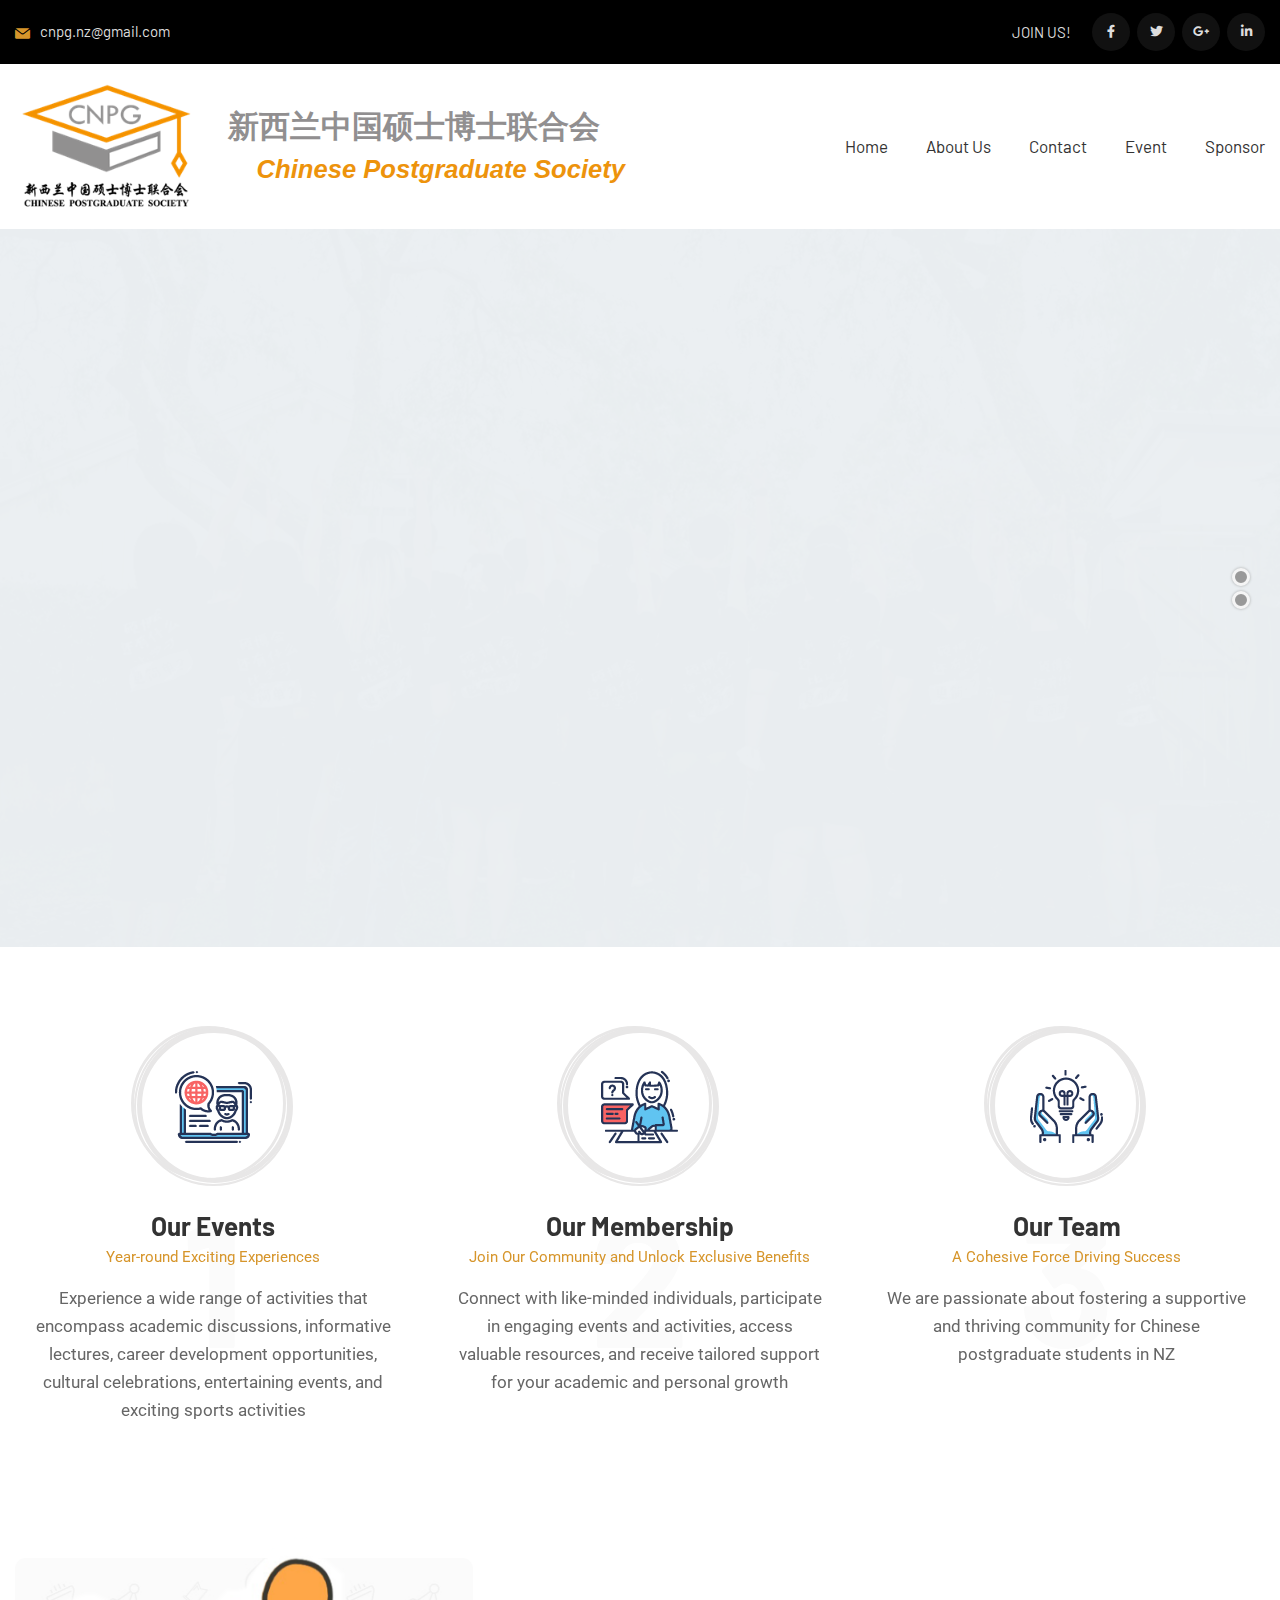
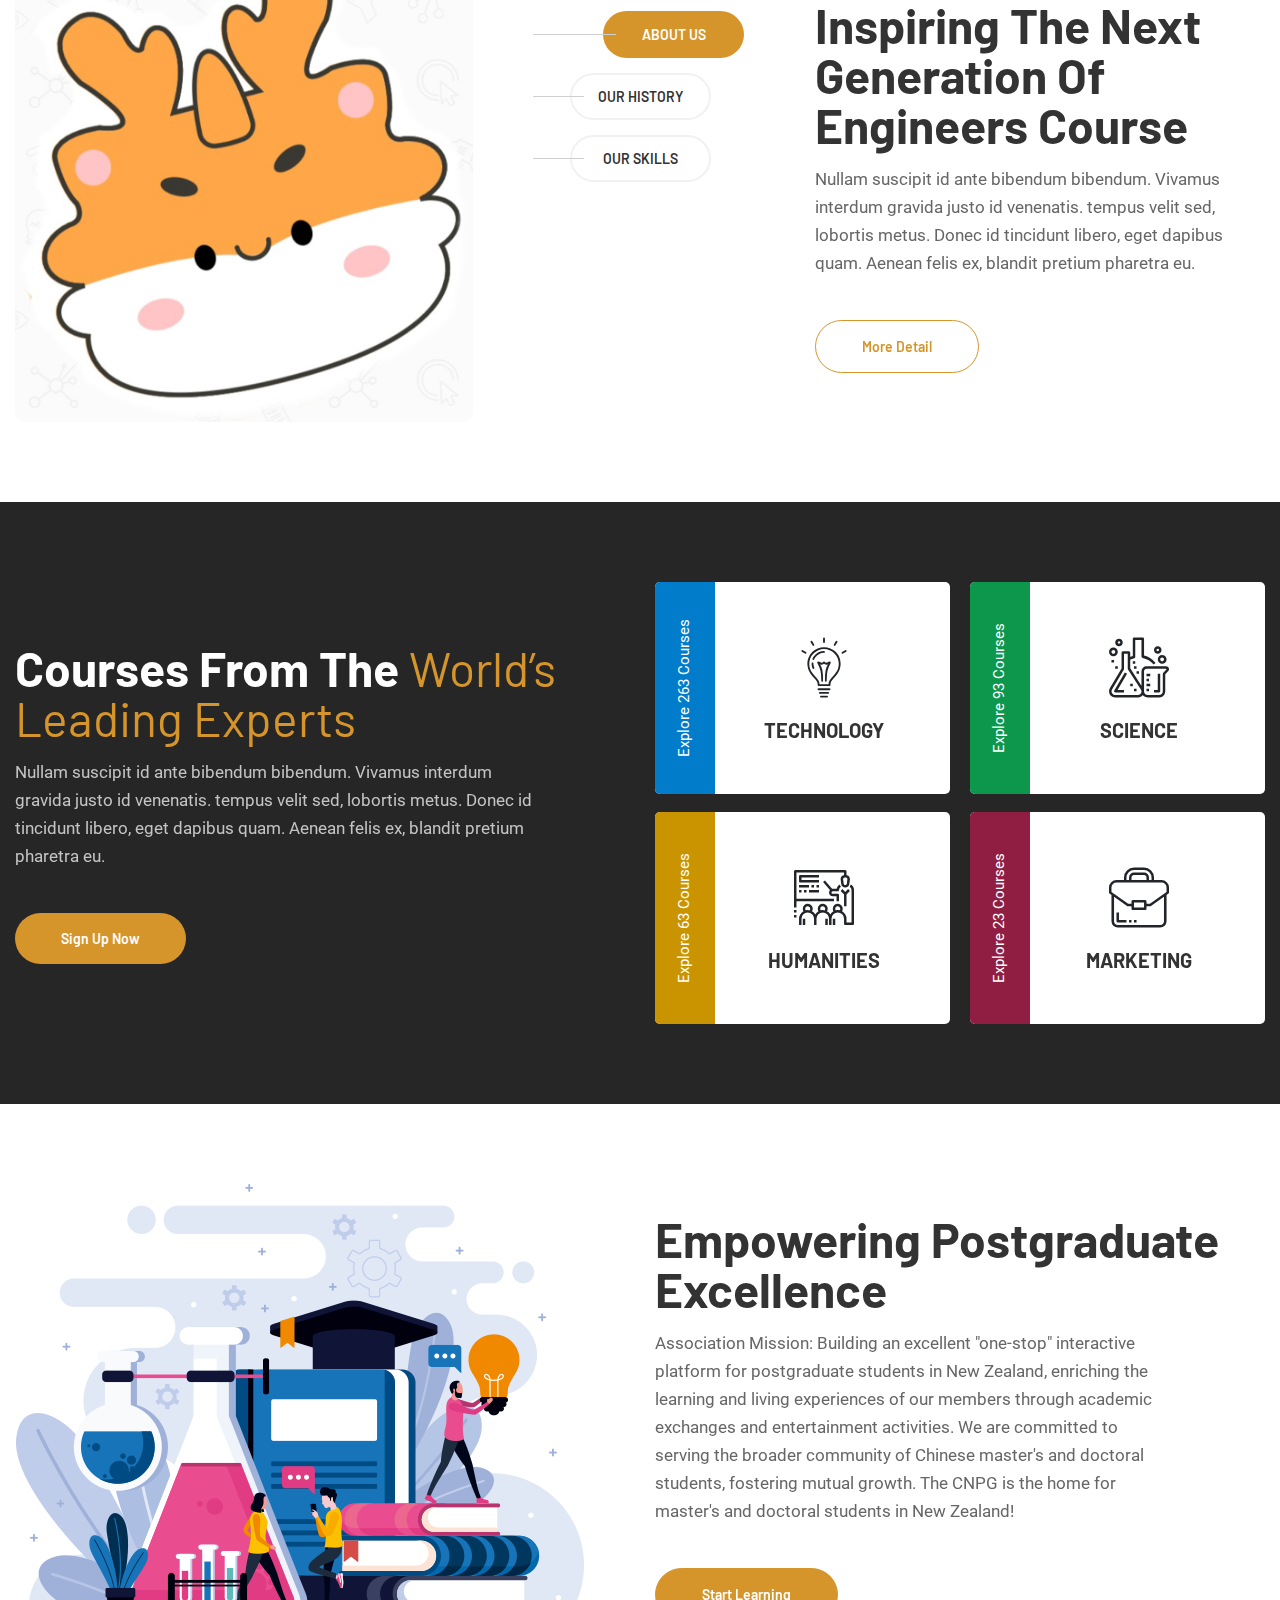
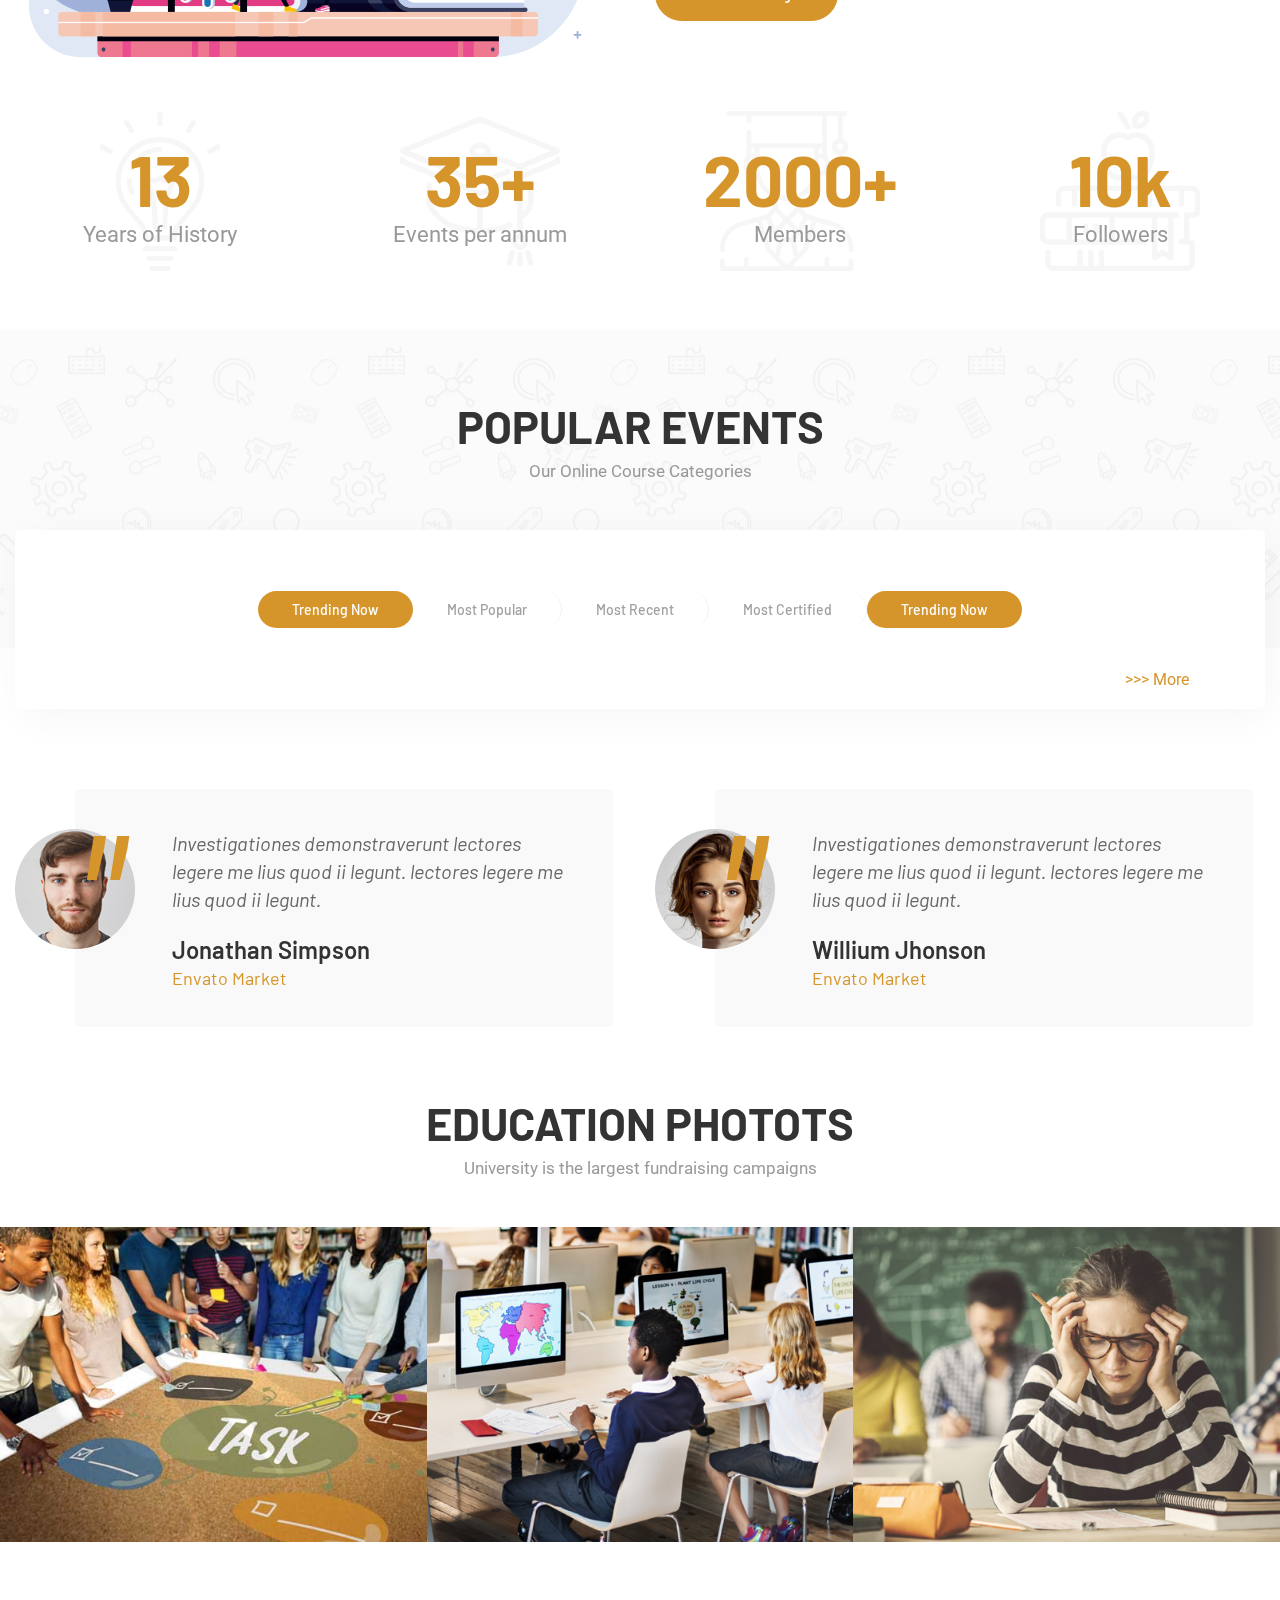
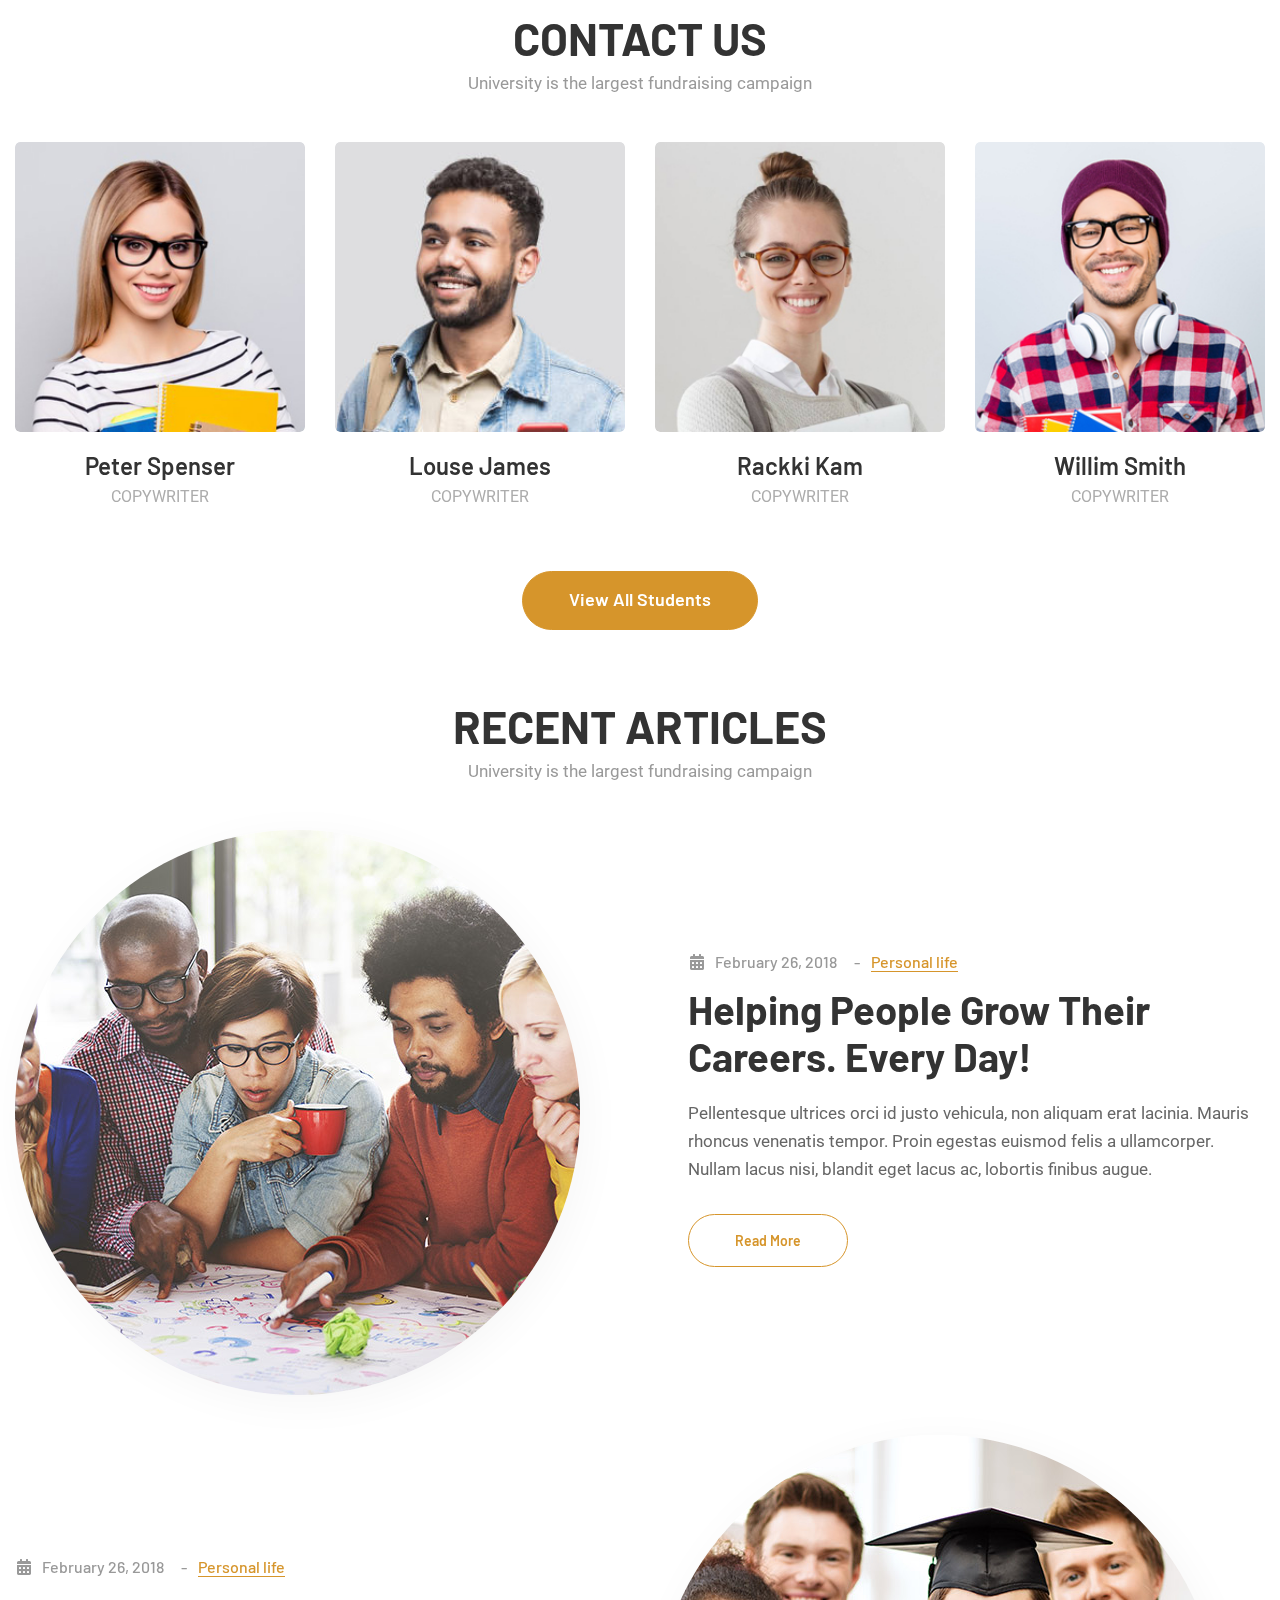
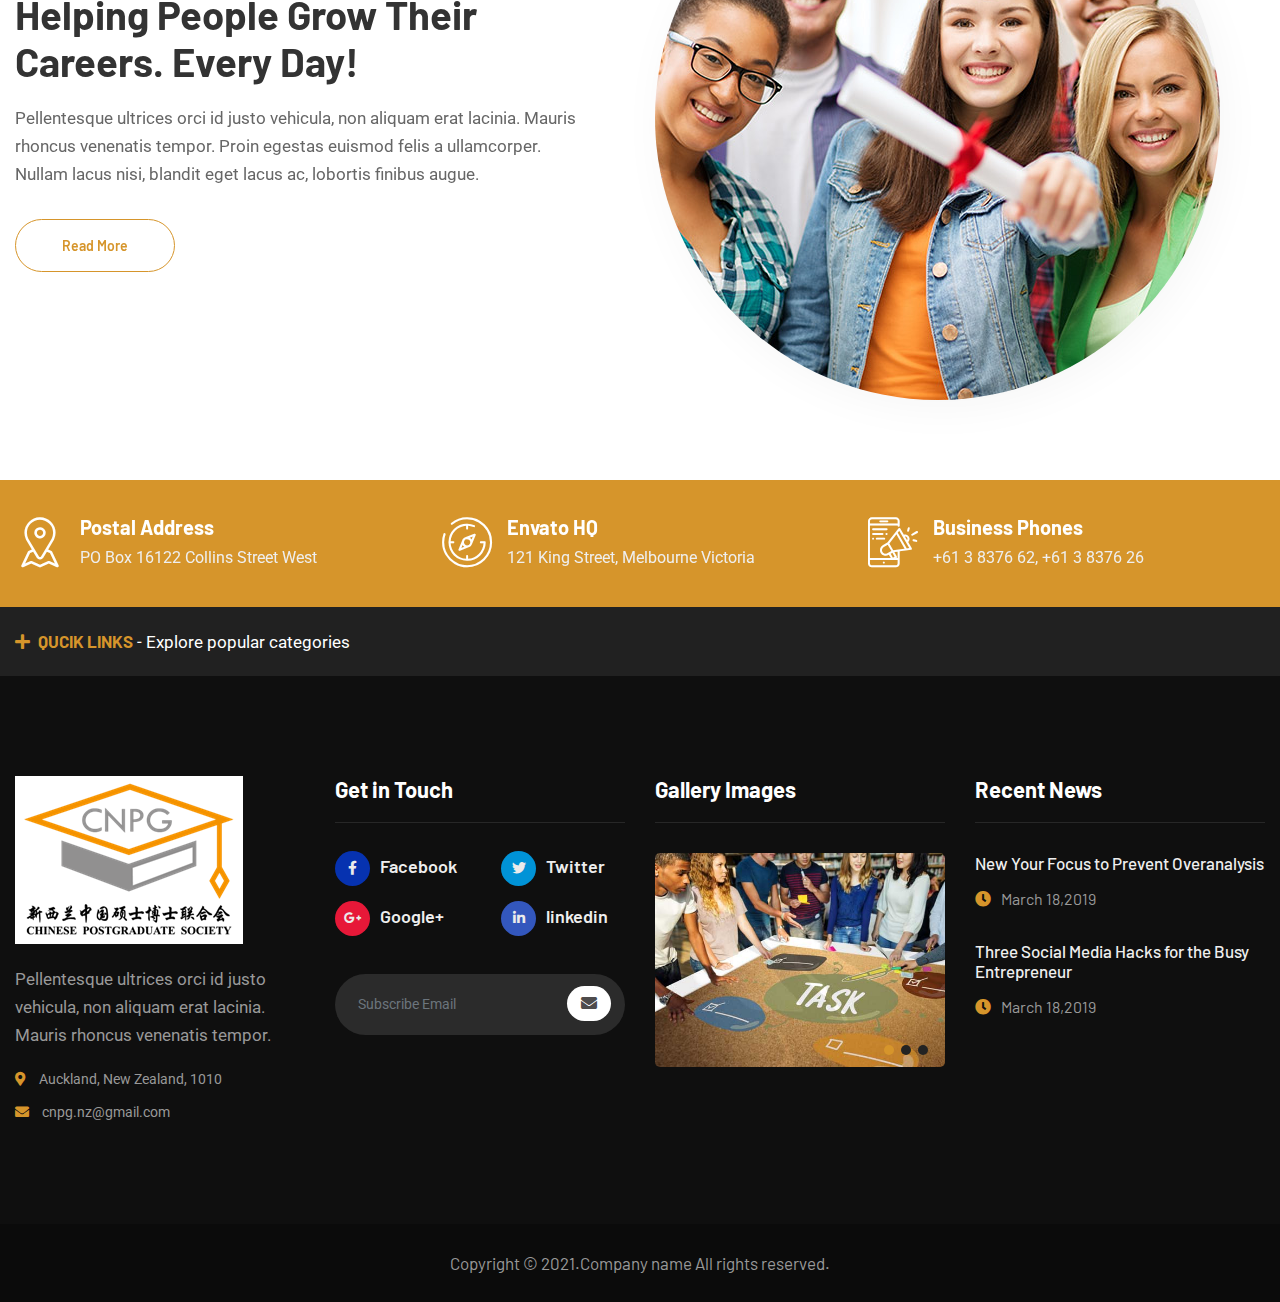
==== commit 29893195: "add post and fix error" ====
--- a/index.html
+++ b/index.html
@@ -7,7 +7,7 @@
     <meta name="keyword" content="">
     <meta name="description" content="">
     <!-- Incluse css and media files -->
-    <link rel="icon" type="image/png" href="#"><!-- favicon icon -->
+    <link rel="icon" type="image/png" href="favicon.ico"><!-- favicon icon -->
     <link href="https://fonts.googleapis.com/css?family=Barlow:400,500,600,700,800,900" rel="stylesheet">
     <link href="https://fonts.googleapis.com/css?family=Roboto:300,400,500,700,800,900" rel="stylesheet">
     <link href="https://fonts.googleapis.com/css2?family=Bitter&display=swap" rel="stylesheet">
@@ -27,7 +27,7 @@
     <link rel="stylesheet" type="text/css" href="assets/css/revolution/navigation.css"/>
     <link rel="stylesheet" type="text/css" href="assets/css/revolution/pe-icon-7-stroke/css/pe-icon-7-stroke.css">
     <script src="index.js" defer></script>
-    <title>Home</title>
+    <title>Chinese Postgraduate Society</title>
 </head>
 <body>
 <div class="theme-layout">
@@ -81,7 +81,7 @@
                                     <li><a href="index.html">Home</a></li>
                                     <li><a href="about-us.html">About Us</a></li>
                                     <li><a href="contact.html">Contact</a></li>
-                                    <li><a href="contact.html">Event</a></li>
+                                    <li><a href="events.html">Event</a></li>
                                     <li><a href="contact.html">Sponsor</a></li>
                                 </ul>
                             </div>
@@ -595,7 +595,7 @@
                      style="background-image: url(assets/images/pattern.jpg);"></div>
                 <div class="container">
                     <div class="heading">
-                        <h2>Popular Courses</h2>
+                        <h2>Popular Events</h2>
                         <p>Our Online Course Categories</p>
                     </div>
                     <div class="pop-row">
@@ -610,227 +610,14 @@
                                         Recent</a></li>
                                     <li><a href="#certified" data-option-value=".certified" title="Most Certified">Most
                                         Certified</a></li>
+                                    <li><a href="#trending" data-option-value=".trending" class="selected"
+                                           title="Trending Now">Trending Now</a></li>
                                 </ul>
                             </div>
                         </div><!-- FILTER BUTTONS -->
-                        <ul class="row masonry">
-                            <li class="col-sm-6 col-lg-4 trending certified">
-                                <div class="pop-course">
-                                    <div class="course-thumb">
-                                        <img src="assets/images/course1.jpg" alt="">
-                                        <span>$24.99</span>
-                                        <a href="#" class="butn">Start Now</a>
-                                    </div>
-                                    <div class="course-meta">
-                                        <div class="course-author">
-                                            <img src="assets/images/author.png" alt="">
-                                            <span>Sarah Johnson</span>
-                                        </div>
-                                        <h2>a broad range of topics educational policy</h2>
-                                        <a href="#"><i class="fa fa-download"></i><span>95</span></a>
-                                        <a href="#"><i class="fa fa-comments"></i><span>2</span></a>
-                                    </div>
-                                </div>
-                            </li>
-                            <li class="col-sm-6 col-lg-4 trending recent">
-                                <div class="pop-course">
-                                    <div class="course-thumb">
-                                        <img src="assets/images/course2.jpg" alt="">
-                                        <span>$24.99</span>
-                                        <a href="#" class="butn">Start Now</a>
-                                    </div>
-                                    <div class="course-meta">
-                                        <div class="course-author">
-                                            <img src="assets/images/author.png" alt="">
-                                            <span>Sarah Johnson</span>
-                                        </div>
-                                        <h2>University, including in Education</h2>
-                                        <a href="#"><i class="fa fa-download"></i><span>95</span></a>
-                                        <a href="#"><i class="fa fa-comments"></i><span>2</span></a>
-                                    </div>
-                                </div>
-                            </li>
-                            <li class="col-sm-6 col-lg-4 trending popular">
-                                <div class="pop-course">
-                                    <div class="course-thumb">
-                                        <img src="assets/images/course3.jpg" alt="">
-                                        <span>$24.99</span>
-                                        <a href="#" class="butn">Start Now</a>
-                                    </div>
-                                    <div class="course-meta">
-                                        <div class="course-author">
-                                            <img src="assets/images/author.png" alt="">
-                                            <span>Sarah Johnson</span>
-                                        </div>
-                                        <h2>art of teaching, planning management in schools</h2>
-                                        <a href="#"><i class="fa fa-download"></i><span>95</span></a>
-                                        <a href="#"><i class="fa fa-comments"></i><span>2</span></a>
-                                    </div>
-                                </div>
-                            </li>
-                            <li class="col-sm-6 col-lg-4 trending trending">
-                                <div class="pop-course">
-                                    <div class="course-thumb">
-                                        <img src="assets/images/course4.jpg" alt="">
-                                        <span>$24.99</span>
-                                        <a href="#" class="butn">Start Now</a>
-                                    </div>
-                                    <div class="course-meta">
-                                        <div class="course-author">
-                                            <img src="assets/images/author.png" alt="">
-                                            <span>Sarah Johnson</span>
-                                        </div>
-                                        <h2>authority in English For language teaching</h2>
-                                        <a href="#"><i class="fa fa-download"></i><span>95</span></a>
-                                        <a href="#"><i class="fa fa-comments"></i><span>2</span></a>
-                                    </div>
-                                </div>
-                            </li>
-                            <li class="col-sm-6 col-lg-4 trending certified">
-                                <div class="pop-course">
-                                    <div class="course-thumb">
-                                        <img src="assets/images/course5.jpg" alt="">
-                                        <span>$24.99</span>
-                                        <a href="#" class="butn">Start Now</a>
-                                    </div>
-                                    <div class="course-meta">
-                                        <div class="course-author">
-                                            <img src="assets/images/author.png" alt="">
-                                            <span>Sarah Johnson</span>
-                                        </div>
-                                        <h2>courses explore the practice of teaching</h2>
-                                        <a href="#"><i class="fa fa-download"></i><span>95</span></a>
-                                        <a href="#"><i class="fa fa-comments"></i><span>2</span></a>
-                                    </div>
-                                </div>
-                            </li>
-                            <li class="col-sm-6 col-lg-4 trending recent">
-                                <div class="pop-course">
-                                    <div class="course-thumb">
-                                        <img src="assets/images/course6.jpg" alt="">
-                                        <span>$24.99</span>
-                                        <a href="#" class="butn">Start Now</a>
-                                    </div>
-                                    <div class="course-meta">
-                                        <div class="course-author">
-                                            <img src="assets/images/author.png" alt="">
-                                            <span>Sarah Johnson</span>
-                                        </div>
-                                        <h2>offers online education courses covering</h2>
-                                        <a href="#"><i class="fa fa-download"></i><span>95</span></a>
-                                        <a href="#"><i class="fa fa-comments"></i><span>2</span></a>
-                                    </div>
-                                </div>
-                            </li>
-                            <li class="col-sm-6 col-lg-4 popular">
-                                <div class="pop-course">
-                                    <div class="course-thumb">
-                                        <img src="assets/images/course7.jpg" alt="">
-                                        <span>$24.99</span>
-                                        <a href="#" class="butn">Start Now</a>
-                                    </div>
-                                    <div class="course-meta">
-                                        <div class="course-author">
-                                            <img src="assets/images/author.png" alt="">
-                                            <span>Sarah Johnson</span>
-                                        </div>
-                                        <h2>a broad range of topics educational policy</h2>
-                                        <a href="#"><i class="fa fa-download"></i><span>95</span></a>
-                                        <a href="#"><i class="fa fa-comments"></i><span>2</span></a>
-                                    </div>
-                                </div>
-                            </li>
-                            <li class="col-sm-6 col-lg-4 recent">
-                                <div class="pop-course">
-                                    <div class="course-thumb">
-                                        <img src="assets/images/course8.jpg" alt="">
-                                        <span>$24.99</span>
-                                        <a href="#" class="butn">Start Now</a>
-                                    </div>
-                                    <div class="course-meta">
-                                        <div class="course-author">
-                                            <img src="assets/images/author.png" alt="">
-                                            <span>Sarah Johnson</span>
-                                        </div>
-                                        <h2>University, including in Education</h2>
-                                        <a href="#"><i class="fa fa-download"></i><span>95</span></a>
-                                        <a href="#"><i class="fa fa-comments"></i><span>2</span></a>
-                                    </div>
-                                </div>
-                            </li>
-                            <li class="col-sm-6 col-lg-4 certified">
-                                <div class="pop-course">
-                                    <div class="course-thumb">
-                                        <img src="assets/images/course9.jpg" alt="">
-                                        <span>$24.99</span>
-                                        <a href="#" class="butn">Start Now</a>
-                                    </div>
-                                    <div class="course-meta">
-                                        <div class="course-author">
-                                            <img src="assets/images/author.png" alt="">
-                                            <span>Sarah Johnson</span>
-                                        </div>
-                                        <h2>art of teaching, planning management in schools</h2>
-                                        <a href="#"><i class="fa fa-download"></i><span>95</span></a>
-                                        <a href="#"><i class="fa fa-comments"></i><span>2</span></a>
-                                    </div>
-                                </div>
-                            </li>
-                            <li class="col-sm-6 col-lg-4 recent">
-                                <div class="pop-course">
-                                    <div class="course-thumb">
-                                        <img src="assets/images/course10.jpg" alt="">
-                                        <span>$24.99</span>
-                                        <a href="#" class="butn">Start Now</a>
-                                    </div>
-                                    <div class="course-meta">
-                                        <div class="course-author">
-                                            <img src="assets/images/author.png" alt="">
-                                            <span>Sarah Johnson</span>
-                                        </div>
-                                        <h2>authority in English For language teaching</h2>
-                                        <a href="#"><i class="fa fa-download"></i><span>95</span></a>
-                                        <a href="#"><i class="fa fa-comments"></i><span>2</span></a>
-                                    </div>
-                                </div>
-                            </li>
-                            <li class="col-sm-6 col-lg-4 popular">
-                                <div class="pop-course">
-                                    <div class="course-thumb">
-                                        <img src="assets/images/course11.jpg" alt="">
-                                        <span>$24.99</span>
-                                        <a href="#" class="butn">Start Now</a>
-                                    </div>
-                                    <div class="course-meta">
-                                        <div class="course-author">
-                                            <img src="assets/images/author.png" alt="">
-                                            <span>Sarah Johnson</span>
-                                        </div>
-                                        <h2>courses explore the practice of teaching</h2>
-                                        <a href="#"><i class="fa fa-download"></i><span>95</span></a>
-                                        <a href="#"><i class="fa fa-comments"></i><span>2</span></a>
-                                    </div>
-                                </div>
-                            </li>
-                            <li class="col-sm-6 col-lg-4 certified">
-                                <div class="pop-course">
-                                    <div class="course-thumb">
-                                        <img src="assets/images/course12.jpg" alt="">
-                                        <span>$24.99</span>
-                                        <a href="#" class="butn">Start Now</a>
-                                    </div>
-                                    <div class="course-meta">
-                                        <div class="course-author">
-                                            <img src="assets/images/author.png" alt="">
-                                            <span>Sarah Johnson</span>
-                                        </div>
-                                        <h2>offers online education courses covering</h2>
-                                        <a href="#"><i class="fa fa-download"></i><span>95</span></a>
-                                        <a href="#"><i class="fa fa-comments"></i><span>2</span></a>
-                                    </div>
-                                </div>
-                            </li>
+                        <ul class="row masonry" id="events">
                         </ul>
+                        <div style="text-align: end;"><span class="more-btn" onclick="moreBtnClick()">>>> More</span></div>
                     </div>
                 </div>
             </div>
@@ -1354,6 +1141,7 @@
 <script type="text/javascript" src="assets/js/jquery.fancybox.min.js"></script>
 <script type="text/javascript" src="assets/js/perfect-scrollbar.min.js"></script>
 <script type="text/javascript" src="assets/js/script.js"></script>
+<script type="text/javascript" src="assets/js/index.global.min.js"></script>
 
 <!-- REVOLUTION JS FILES -->
 <script type="text/javascript" src="assets/js/revolution/jquery.themepunch.tools.min.js"></script>
--- a/assets/css/style.css
+++ b/assets/css/style.css
@@ -179,7 +179,7 @@
 	position: relative;
 	display: block;
 	width: 100%;
-	padding: 120px 0;
+	padding: 80px 0;
 }
 .block.no-top {
 	padding-top: 0;
@@ -1457,7 +1457,8 @@
 	padding: 0;
 	display: inline-block;
 	position: relative;
-	border: 1px solid #f2f2f2;
+	border-radius: 0!important;
+	/*border: 1px solid #f2f2f2;*/
 }
 #options li {
 	display: inline-block;
@@ -1470,7 +1471,8 @@
 	font-weight: 500;
 	color: #a0a0a0;
 	background: #fff;
-	padding: 14px 34px;
+	padding: 8px 34px;
+	white-space: nowrap;
 	border-right: 1px solid #f2f2f2;
 }
 #options li:last-child a {
@@ -4724,3 +4726,42 @@
 .tp-resizeme{
 	font-size: calc(4vw)!important;
 }
+::-webkit-scrollbar {
+	width: 4px;
+	height: 4px;
+	background-color: #F5F5F5;
+}
+
+/* 滚动条轨道 */
+::-webkit-scrollbar-track {
+	background-color: #F5F5F5;
+}
+
+/* 滚动条滑块 */
+::-webkit-scrollbar-thumb {
+	background-color: #888;
+	border-radius: 8px;
+}
+
+/* 鼠标悬停在滚动条上时的滑块样式 */
+::-webkit-scrollbar-thumb:hover {
+	background-color: #555;
+}
+.option-set{
+	display: flex!important;
+	justify-content: center;
+	overflow-x: auto;
+}
+.event-img{
+	width: 100%;
+	aspect-ratio:3/2;
+	object-fit: cover;
+}
+.more-btn{
+	color: rgb(214, 149, 43);
+	text-align: right;
+	cursor: pointer;
+}
+#calendar{
+	padding:60px 120px;
+}
--- a/assets/css/responsive.css
+++ b/assets/css/responsive.css
@@ -994,6 +994,10 @@
 	}
 }
 @media screen and (max-width: 640px) {
+	.option-set{
+		justify-content: initial!important;
+	}
+
 	.block {
 		padding: 60px 0;
 	}
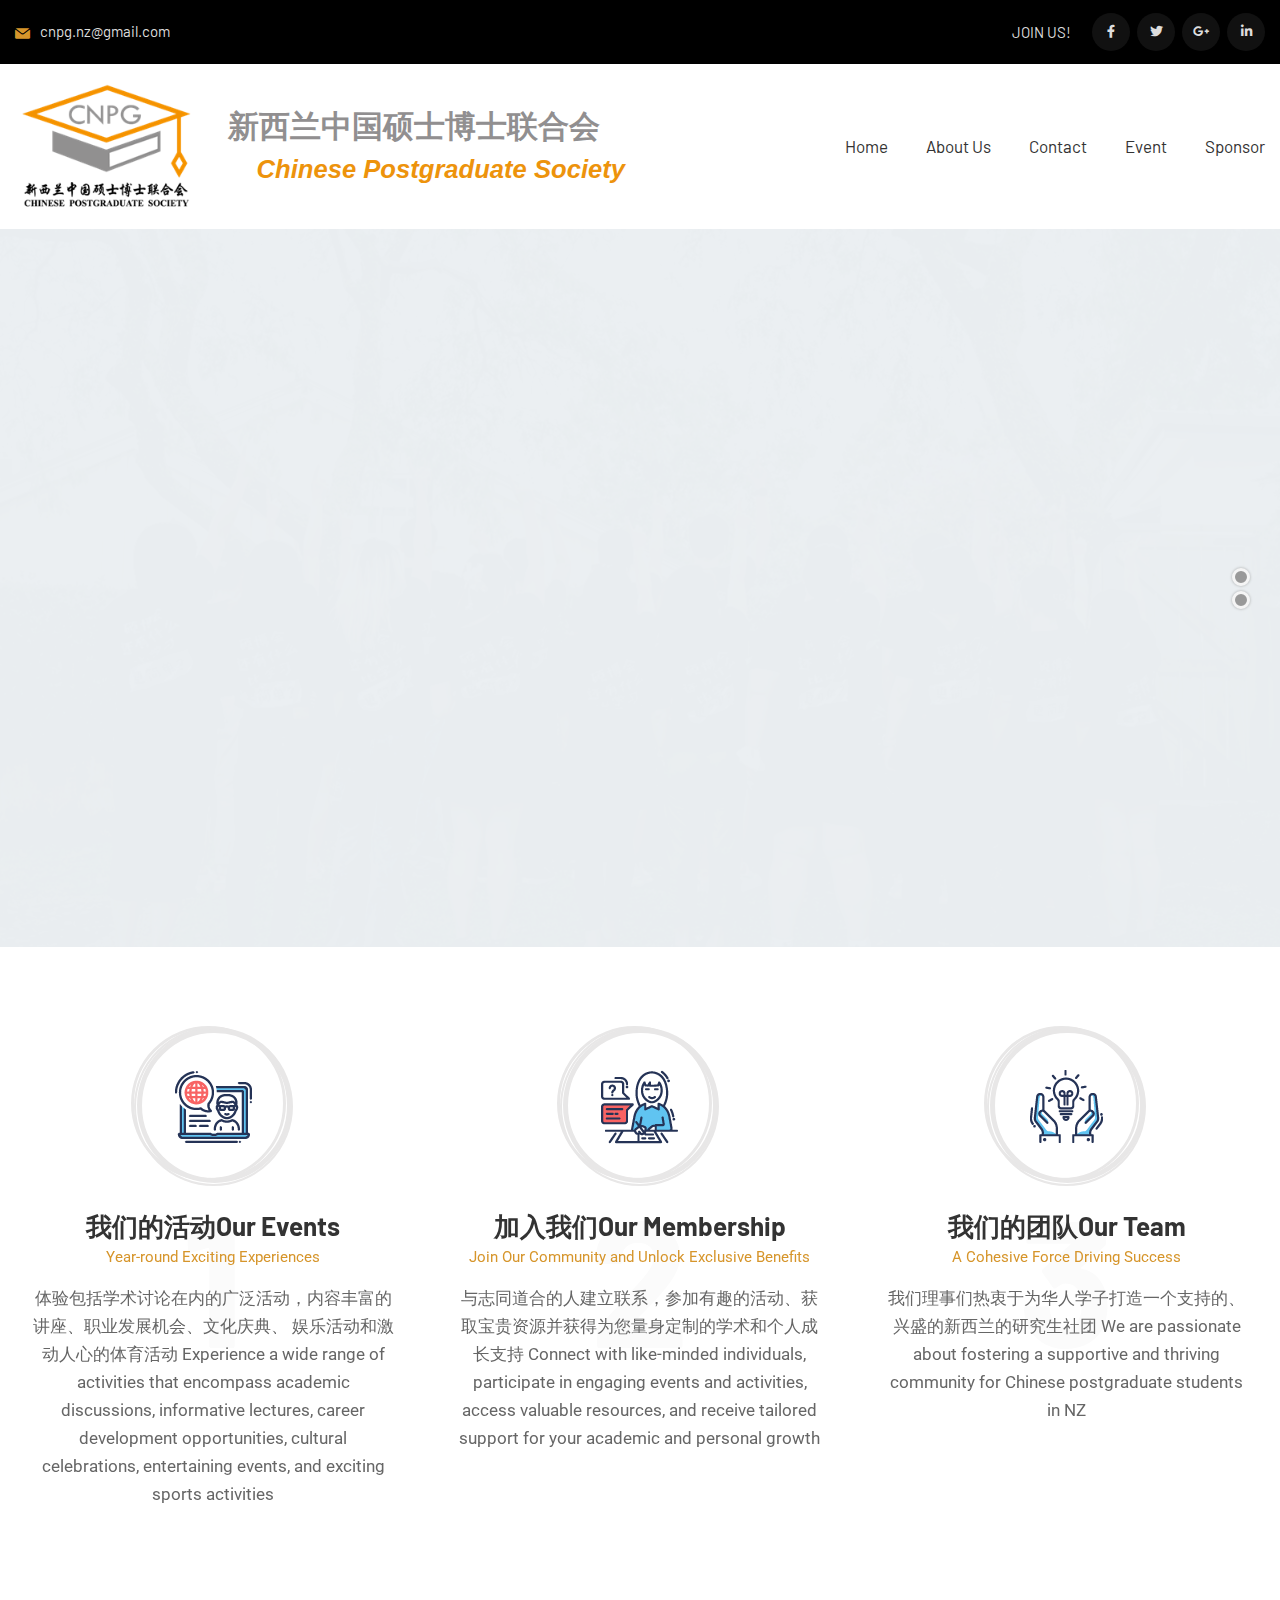
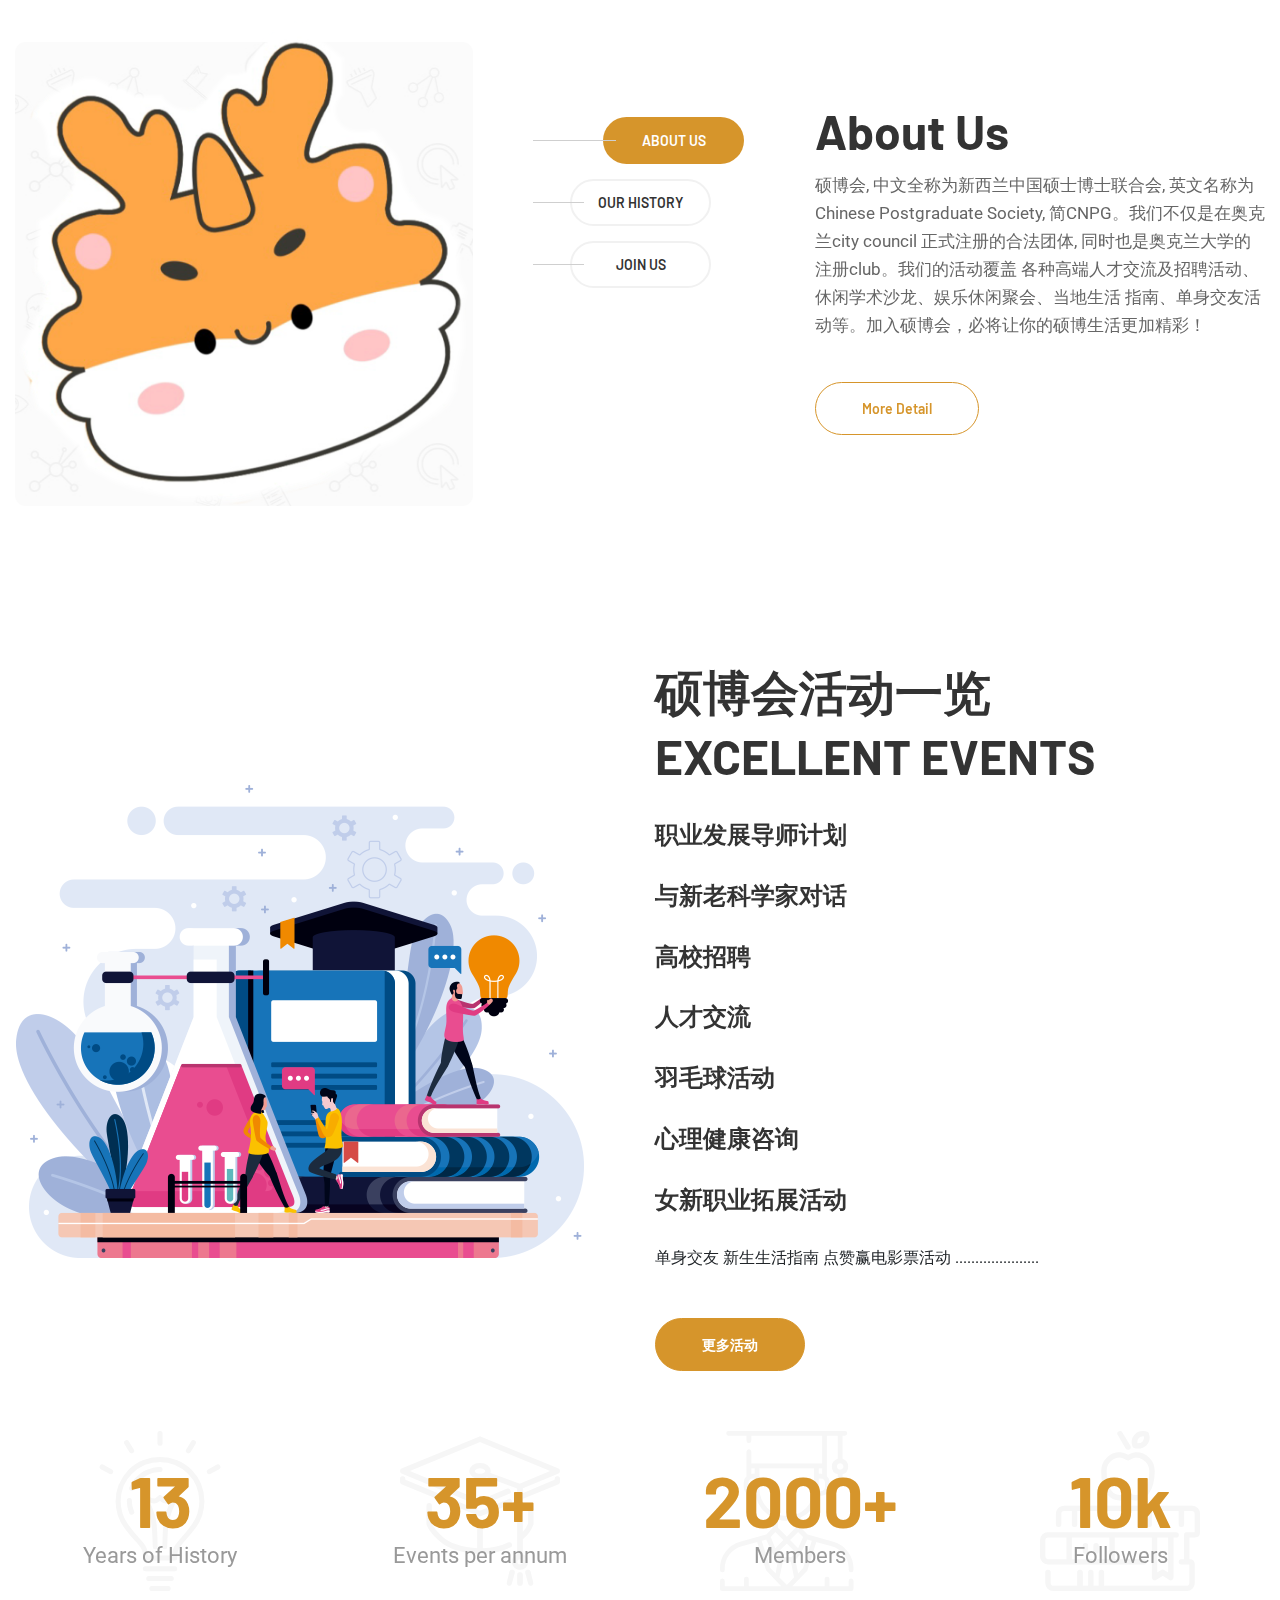
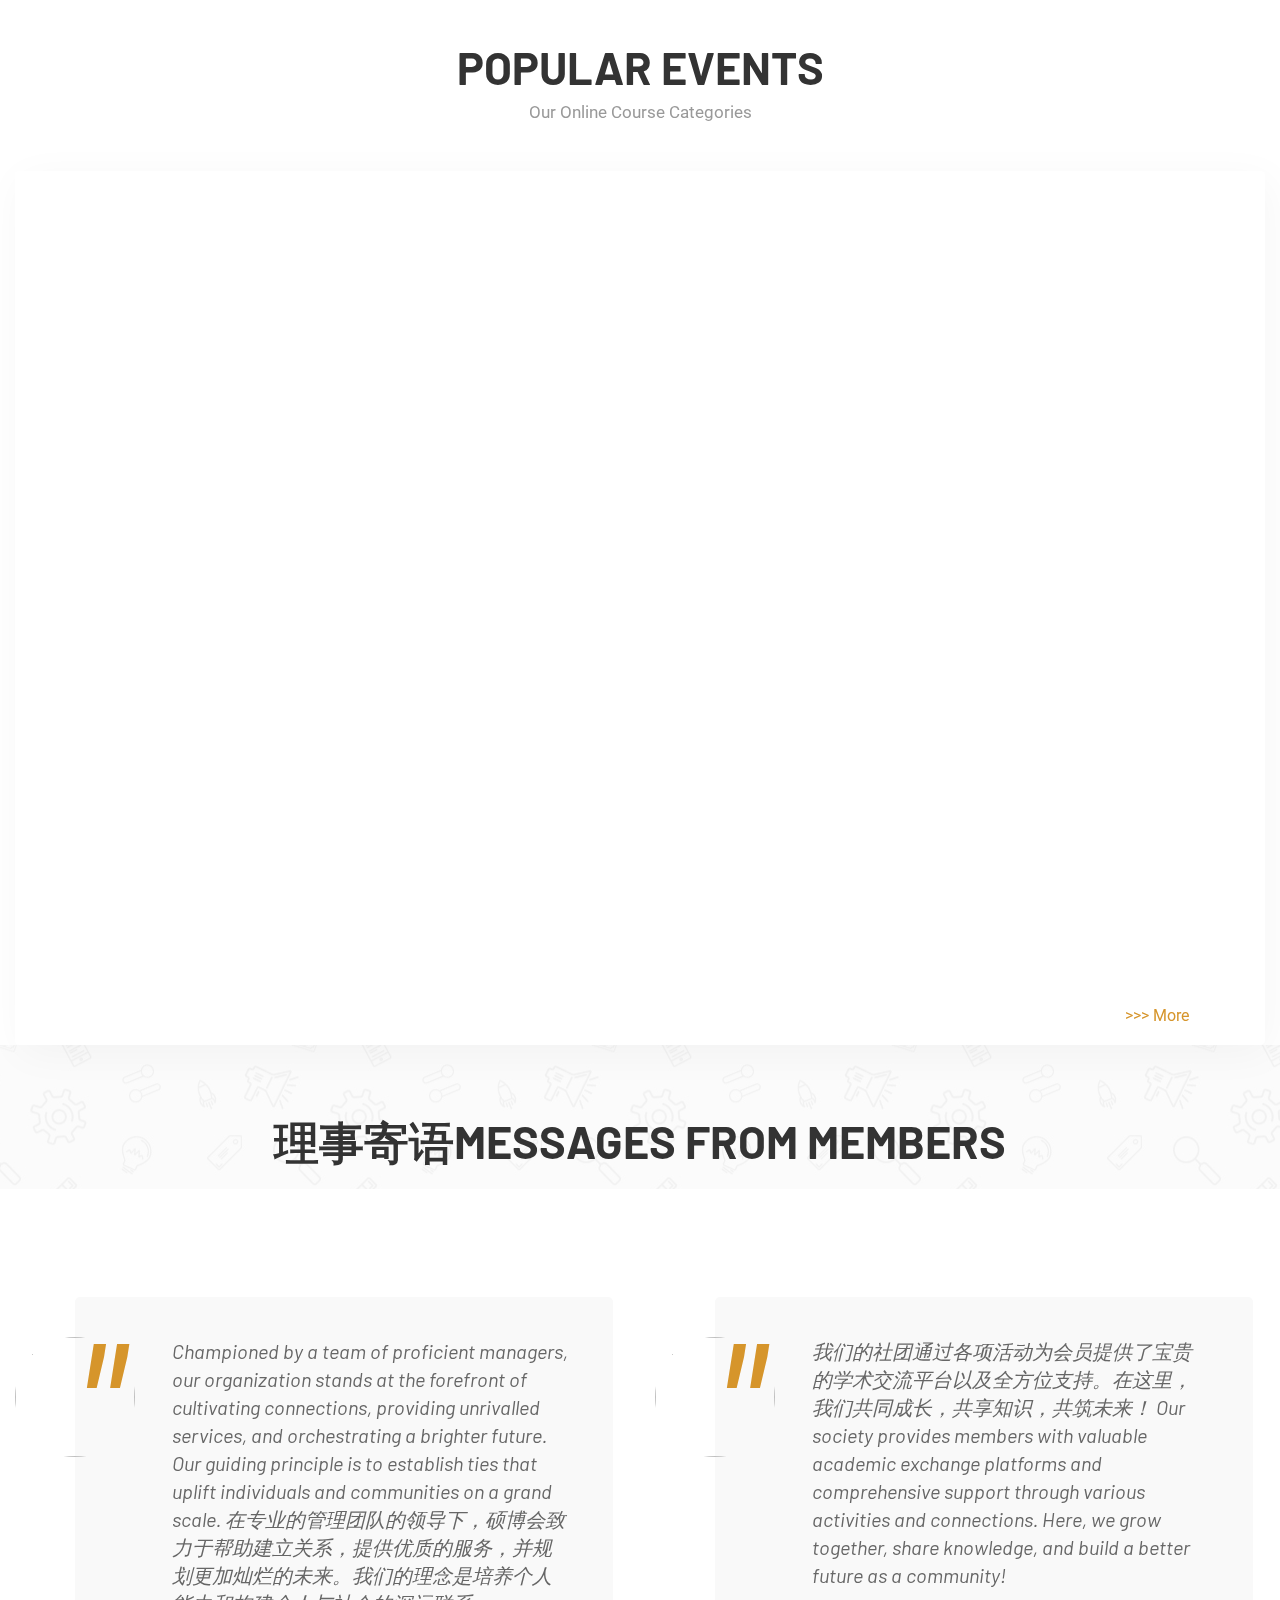
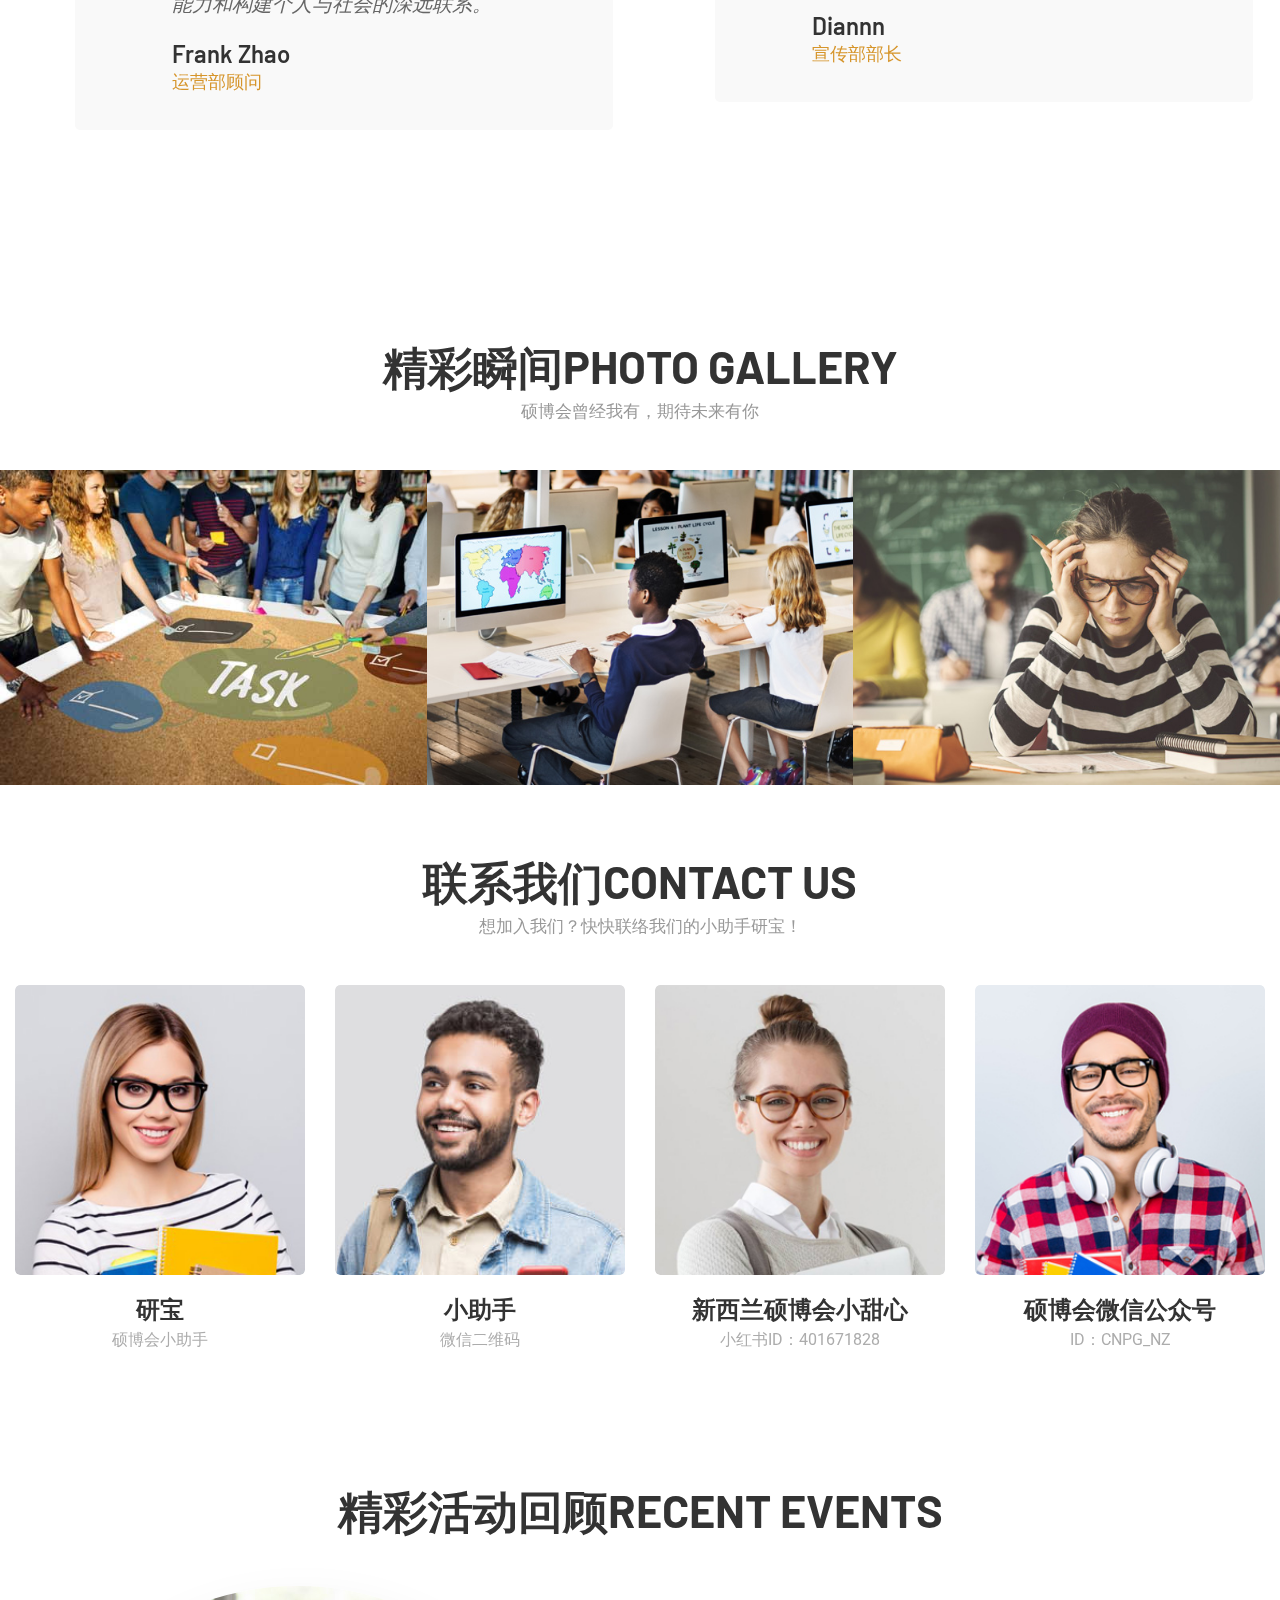
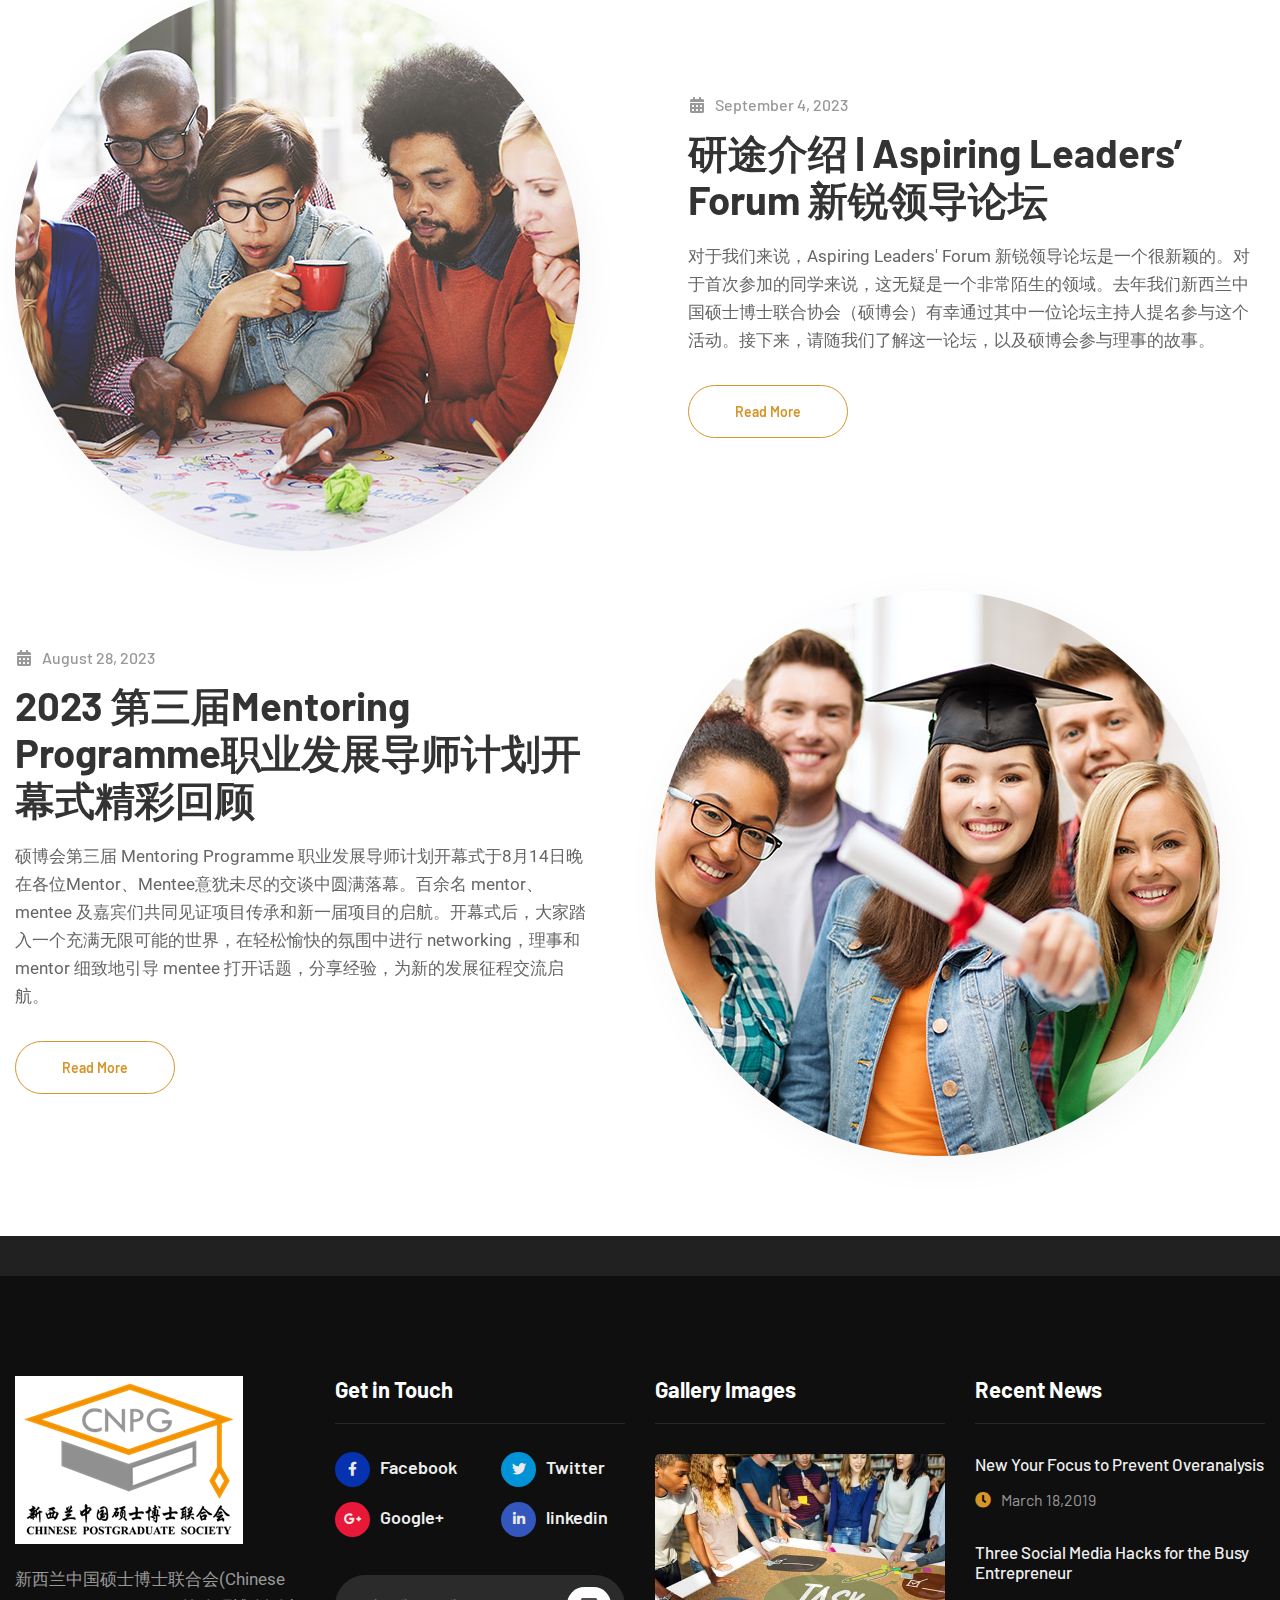
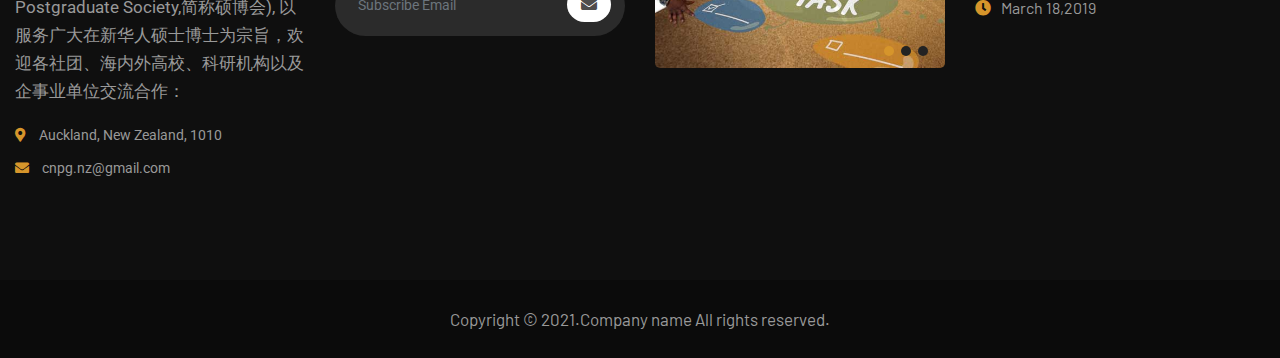
==== commit 28776085: "fix ui" ====
--- a/index.html
+++ b/index.html
@@ -329,9 +329,11 @@
                                 </div>
                                 <div class="step">
                                     <i>1</i>
-                                    <h3><a>Our Events</a></h3>
+                                    <h3><a>我们的活动Our Events</a></h3>
                                     <span>Year-round Exciting Experiences</span>
-                                    <p>Experience a wide range of activities that encompass academic discussions,
+                                    <p>体验包括学术讨论在内的广泛活动，内容丰富的讲座、职业发展机会、文化庆典、
+                                        娱乐活动和激动人心的体育活动
+                                        Experience a wide range of activities that encompass academic discussions,
                                         informative lectures, career development opportunities, cultural celebrations,
                                         entertaining events, and exciting sports activities</p>
                                 </div>
@@ -344,9 +346,10 @@
                                 </div>
                                 <div class="step">
                                     <i>2</i>
-                                    <h3><a>Our Membership</a></h3>
+                                    <h3><a>加入我们Our Membership</a></h3>
                                     <span>Join Our Community and Unlock Exclusive Benefits</span>
-                                    <p>Connect with like-minded individuals, participate in engaging events and
+                                    <p>与志同道合的人建立联系，参加有趣的活动、获取宝贵资源并获得为您量身定制的学术和个人成长支持
+                                        Connect with like-minded individuals, participate in engaging events and
                                         activities, access valuable resources, and receive tailored support for your
                                         academic and personal growth</p>
                                 </div>
@@ -359,9 +362,10 @@
                                 </div>
                                 <div class="step">
                                     <i>3</i>
-                                    <h3><a>Our Team</a></h3>
+                                    <h3><a>我们的团队Our Team</a></h3>
                                     <span>A Cohesive Force Driving Success</span>
-                                    <p>We are passionate about fostering a supportive and thriving community for Chinese
+                                    <p>我们理事们热衷于为华人学子打造一个支持的、兴盛的新西兰的研究生社团
+                                        We are passionate about fostering a supportive and thriving community for Chinese
                                         postgraduate students in NZ</p>
                                 </div>
                             </div>
@@ -399,8 +403,7 @@
                                             </li>
                                             <li>
                                                 <a class="butn" id="messages-tab" data-toggle="tab" href="#messages"
-                                                   role="tab" aria-controls="messages" aria-selected="false">Our
-                                                    Skills</a>
+                                                   role="tab" aria-controls="messages" aria-selected="false">Join Us</a>
                                             </li>
                                         </ul>
                                     </div>
@@ -410,33 +413,39 @@
                                             <div class="tab-pane fade show active" id="home" role="tabpanel"
                                                  aria-labelledby="home-tab">
                                                 <div class="genrl-block">
-                                                    <h2>Inspiring the Next Generation of Engineers Course</h2>
-                                                    <p>Nullam suscipit id ante bibendum bibendum. Vivamus interdum
-                                                        gravida justo id venenatis. tempus velit sed, lobortis metus.
-                                                        Donec id tincidunt libero, eget dapibus quam. Aenean felis ex,
-                                                        blandit pretium pharetra eu.</p>
+                                                    <h2>About Us</h2>
+                                                    <p>硕博会, 中文全称为新西兰中国硕士博士联合会, 英文名称为Chinese
+                                                        Postgraduate Society, 简CNPG。我们不仅是在奥克兰city council
+                                                        正式注册的合法团体, 同时也是奥克兰大学的注册club。我们的活动覆盖
+                                                        各种高端人才交流及招聘活动、休闲学术沙龙、娱乐休闲聚会、当地生活
+                                                        指南、单身交友活动等。加入硕博会，必将让你的硕博生活更加精彩！</p>
                                                     <a href="about-us.html" class="butn1 butn-light">More Detail</a>
                                                 </div>
                                             </div>
                                             <div class="tab-pane fade" id="profile" role="tabpanel"
                                                  aria-labelledby="profile-tab">
                                                 <div class="genrl-block">
-                                                    <h2>Inspiring the Next Generation of Engineers Course</h2>
-                                                    <p>Nullam suscipit id ante bibendum bibendum. Vivamus interdum
-                                                        gravida justo id venenatis. tempus velit sed, lobortis metus.
-                                                        Donec id tincidunt libero, eget dapibus quam. Aenean felis ex,
-                                                        blandit pretium pharetra eu.</p>
+                                                    <h2>Our History</h2>
+                                                    <p>从2008年创立的奥克兰大学中国硕士博士生联谊会, 到2010年正式在奥克
+                                                        兰市政府注册的奥克兰中国硕士博士生联谊会,再到2021年正式更名为
+                                                        新西兰中国硕士博士联合会（简称仍然为硕博会）, 硕博会已经在不知
+                                                        不觉中走过了13个年头。创立以来,硕博会一直致力于为华人硕士博士
+                                                        提供一个优质的交流平台, 如今, 我们的会员不断增长, 遍布新西兰各大
+                                                        高校;我们的活动也愈加多姿多彩, 极大丰富了中国留学生在新西兰的学
+                                                        习与生活。</p>
                                                     <a href="about-us.html" class="butn1 butn-light">More Detail</a>
                                                 </div>
                                             </div>
                                             <div class="tab-pane fade" id="messages" role="tabpanel"
                                                  aria-labelledby="messages-tab">
                                                 <div class="genrl-block">
-                                                    <h2>Inspiring the Next Generation of Engineers Course</h2>
-                                                    <p>Nullam suscipit id ante bibendum bibendum. Vivamus interdum
-                                                        gravida justo id venenatis. tempus velit sed, lobortis metus.
-                                                        Donec id tincidunt libero, eget dapibus quam. Aenean felis ex,
-                                                        blandit pretium pharetra eu.</p>
+                                                    <h2>Join Us</h2>
+                                                    <p>当前正在新西兰就读任意Postgraduate课程, 或者从新西兰本地任意Postgraduate
+                                                        (含honous) 课程毕业后3年内的中国籍或者华裔学生, 均可以申请登记成为我们的
+                                                       学生会员（Student Member）。学生会员毕业3年后, 将自动转为校友会员
+                                                       （Alumni Member）。从国内高校及科研单位来新西兰进行Postgraduate及以上项
+                                                       目交换、访问及交流的学生学者, 在新西兰访学期间也可以申请成为我们的访学会员
+                                                       （Visitor Member）, 并参与会员活动, 访学会员的会籍保留至访学结束。</p>
                                                     <a href="about-us.html" class="butn1 butn-light">More Detail</a>
                                                 </div>
                                             </div>
@@ -449,7 +458,7 @@
                 </div>
             </div>
         </section><!-- about history -->
-        <section>
+        <!-- <section>
             <div class="block blackish medium-opacity">
                 <div class="bg-fixed" style="background-image: url(assets/images/bg.jpg);"></div>
                 <div class="container">
@@ -515,7 +524,7 @@
                     </div>
                 </div>
             </div>
-        </section><!-- explore courses -->
+        </section>explore courses -->
         <section>
             <div class="block no-bottom">
                 <div class="container">
@@ -529,14 +538,23 @@
                                 </div>
                                 <div class="col-lg-6">
                                     <div class="help-people genrl-block">
-                                        <h2>Empowering Postgraduate Excellence</h2>
-                                        <p>Association Mission: Building an excellent "one-stop" interactive platform
-                                            for postgraduate students in New Zealand, enriching the learning and living
-                                            experiences of our members through academic exchanges and entertainment
-                                            activities. We are committed to serving the broader community of Chinese
-                                            master's and doctoral students, fostering mutual growth. The CNPG is the
-                                            home for master's and doctoral students in New Zealand!</p>
-                                        <a href="#" class="butn1 butn-bg">Start Learning</a>
+                                        <h2>硕博会活动一览</h2>
+                                        <h2>EXCELLENT EVENTS</h2>
+                                        <br>
+                                        <h4>职业发展导师计划</h4><br>
+                                        <h4>与新老科学家对话</h4><br>
+                                        <h4>高校招聘</h4><br>
+                                        <h4>人才交流</h4><br>
+                                        <h4>羽毛球活动</h4><br>
+                                        <h4>心理健康咨询</h4><br>
+                                        <h4>女新职业拓展活动</h4><br>
+                                            单身交友
+                                            新生生活指南
+                                            点赞赢电影票活动
+
+                                            .....................
+                                        <br><br><br>
+                                        <a href="#" class="butn1 butn-bg">更多活动</a>
                                     </div>
                                 </div>
                             </div>
@@ -590,35 +608,261 @@
             </div>
         </section><!-- funfact2 -->
         <section>
+            <div class="container">
+                <div class="heading">
+                    <h2>Popular Events</h2>
+                    <p>Our Online Course Categories</p>
+                </div>
+                <div class="pop-row">
+                    <div id="options">
+                        <div class="option-isotop">
+                            <ul id="filter2" class="option-set default" data-option-key="filter">
+                            </ul>
+                        </div>
+                    </div><!-- FILTER BUTTONS -->
+
+                    <ul class="row masonry event-img" id="events">
+                    </ul>
+                    <div style="text-align: end;"><span class="more-btn" onclick="moreBtnClick()">>>> More</span></div>
+                </div>
+            </div>
+        </section>
+        <section>
             <div class="block no-bottom">
                 <div class="bg-image with-pattern half-height"
                      style="background-image: url(assets/images/pattern.jpg);"></div>
                 <div class="container">
                     <div class="heading">
-                        <h2>Popular Events</h2>
-                        <p>Our Online Course Categories</p>
-                    </div>
-                    <div class="pop-row">
+                        <h2>理事寄语MESSAGES FROM MEMBERS</h2>
+                    </div>
+                    <!-- <div class="pop-row">
                         <div id="options">
                             <div class="option-isotop">
                                 <ul id="filter2" class="option-set default" data-option-key="filter">
-                                    <li><a href="#trending" data-option-value=".trending" class="selected"
-                                           title="Trending Now">Trending Now</a></li>
-                                    <li><a href="#popular" data-option-value=".popular" title="Most Popular ">Most
-                                        Popular</a></li>
-                                    <li><a href="#recent" data-option-value=".recent" title="Most Recent">Most
-                                        Recent</a></li>
-                                    <li><a href="#certified" data-option-value=".certified" title="Most Certified">Most
-                                        Certified</a></li>
-                                    <li><a href="#trending" data-option-value=".trending" class="selected"
-                                           title="Trending Now">Trending Now</a></li>
+
                                 </ul>
                             </div>
-                        </div><!-- FILTER BUTTONS -->
+                        </div>
                         <ul class="row masonry" id="events">
+                            <li class="col-sm-6 col-lg-4 trending certified">
+                                <div class="pop-course">
+                                    <div class="course-thumb">
+                                        <img src="assets/images/course1.jpg" alt="">
+                                        <span>$24.99</span>
+                                        <a href="#" class="butn">Start Now</a>
+                                    </div>
+                                    <div class="course-meta">
+                                        <div class="course-author">
+                                            <img src="assets/images/author.png" alt="">
+                                            <span>Sarah Johnson</span>
+                                        </div>
+                                        <h2>a broad range of topics educational policy</h2>
+                                        <a href="#"><i class="fa fa-download"></i><span>95</span></a>
+                                        <a href="#"><i class="fa fa-comments"></i><span>2</span></a>
+                                    </div>
+                                </div>
+                            </li>
+                            <li class="col-sm-6 col-lg-4 trending recent">
+                                <div class="pop-course">
+                                    <div class="course-thumb">
+                                        <img src="assets/images/course2.jpg" alt="">
+                                        <span>$24.99</span>
+                                        <a href="#" class="butn">Start Now</a>
+                                    </div>
+                                    <div class="course-meta">
+                                        <div class="course-author">
+                                            <img src="assets/images/author.png" alt="">
+                                            <span>Sarah Johnson</span>
+                                        </div>
+                                        <h2>University, including in Education</h2>
+                                        <a href="#"><i class="fa fa-download"></i><span>95</span></a>
+                                        <a href="#"><i class="fa fa-comments"></i><span>2</span></a>
+                                    </div>
+                                </div>
+                            </li>
+                            <li class="col-sm-6 col-lg-4 trending popular">
+                                <div class="pop-course">
+                                    <div class="course-thumb">
+                                        <img src="assets/images/course3.jpg" alt="">
+                                        <span>$24.99</span>
+                                        <a href="#" class="butn">Start Now</a>
+                                    </div>
+                                    <div class="course-meta">
+                                        <div class="course-author">
+                                            <img src="assets/images/author.png" alt="">
+                                            <span>Sarah Johnson</span>
+                                        </div>
+                                        <h2>art of teaching, planning management in schools</h2>
+                                        <a href="#"><i class="fa fa-download"></i><span>95</span></a>
+                                        <a href="#"><i class="fa fa-comments"></i><span>2</span></a>
+                                    </div>
+                                </div>
+                            </li>
+                            <li class="col-sm-6 col-lg-4 trending trending">
+                                <div class="pop-course">
+                                    <div class="course-thumb">
+                                        <img src="assets/images/course4.jpg" alt="">
+                                        <span>$24.99</span>
+                                        <a href="#" class="butn">Start Now</a>
+                                    </div>
+                                    <div class="course-meta">
+                                        <div class="course-author">
+                                            <img src="assets/images/author.png" alt="">
+                                            <span>Sarah Johnson</span>
+                                        </div>
+                                        <h2>authority in English For language teaching</h2>
+                                        <a href="#"><i class="fa fa-download"></i><span>95</span></a>
+                                        <a href="#"><i class="fa fa-comments"></i><span>2</span></a>
+                                    </div>
+                                </div>
+                            </li>
+                            <li class="col-sm-6 col-lg-4 trending certified">
+                                <div class="pop-course">
+                                    <div class="course-thumb">
+                                        <img src="assets/images/course5.jpg" alt="">
+                                        <span>$24.99</span>
+                                        <a href="#" class="butn">Start Now</a>
+                                    </div>
+                                    <div class="course-meta">
+                                        <div class="course-author">
+                                            <img src="assets/images/author.png" alt="">
+                                            <span>Sarah Johnson</span>
+                                        </div>
+                                        <h2>courses explore the practice of teaching</h2>
+                                        <a href="#"><i class="fa fa-download"></i><span>95</span></a>
+                                        <a href="#"><i class="fa fa-comments"></i><span>2</span></a>
+                                    </div>
+                                </div>
+                            </li>
+                            <li class="col-sm-6 col-lg-4 trending recent">
+                                <div class="pop-course">
+                                    <div class="course-thumb">
+                                        <img src="assets/images/course6.jpg" alt="">
+                                        <span>$24.99</span>
+                                        <a href="#" class="butn">Start Now</a>
+                                    </div>
+                                    <div class="course-meta">
+                                        <div class="course-author">
+                                            <img src="assets/images/author.png" alt="">
+                                            <span>Sarah Johnson</span>
+                                        </div>
+                                        <h2>offers online education courses covering</h2>
+                                        <a href="#"><i class="fa fa-download"></i><span>95</span></a>
+                                        <a href="#"><i class="fa fa-comments"></i><span>2</span></a>
+                                    </div>
+                                </div>
+                            </li>
+                            <li class="col-sm-6 col-lg-4 popular">
+                                <div class="pop-course">
+                                    <div class="course-thumb">
+                                        <img src="assets/images/course7.jpg" alt="">
+                                        <span>$24.99</span>
+                                        <a href="#" class="butn">Start Now</a>
+                                    </div>
+                                    <div class="course-meta">
+                                        <div class="course-author">
+                                            <img src="assets/images/author.png" alt="">
+                                            <span>Sarah Johnson</span>
+                                        </div>
+                                        <h2>a broad range of topics educational policy</h2>
+                                        <a href="#"><i class="fa fa-download"></i><span>95</span></a>
+                                        <a href="#"><i class="fa fa-comments"></i><span>2</span></a>
+                                    </div>
+                                </div>
+                            </li>
+                            <li class="col-sm-6 col-lg-4 recent">
+                                <div class="pop-course">
+                                    <div class="course-thumb">
+                                        <img src="assets/images/course8.jpg" alt="">
+                                        <span>$24.99</span>
+                                        <a href="#" class="butn">Start Now</a>
+                                    </div>
+                                    <div class="course-meta">
+                                        <div class="course-author">
+                                            <img src="assets/images/author.png" alt="">
+                                            <span>Sarah Johnson</span>
+                                        </div>
+                                        <h2>University, including in Education</h2>
+                                        <a href="#"><i class="fa fa-download"></i><span>95</span></a>
+                                        <a href="#"><i class="fa fa-comments"></i><span>2</span></a>
+                                    </div>
+                                </div>
+                            </li>
+                            <li class="col-sm-6 col-lg-4 certified">
+                                <div class="pop-course">
+                                    <div class="course-thumb">
+                                        <img src="assets/images/course9.jpg" alt="">
+                                        <span>$24.99</span>
+                                        <a href="#" class="butn">Start Now</a>
+                                    </div>
+                                    <div class="course-meta">
+                                        <div class="course-author">
+                                            <img src="assets/images/author.png" alt="">
+                                            <span>Sarah Johnson</span>
+                                        </div>
+                                        <h2>art of teaching, planning management in schools</h2>
+                                        <a href="#"><i class="fa fa-download"></i><span>95</span></a>
+                                        <a href="#"><i class="fa fa-comments"></i><span>2</span></a>
+                                    </div>
+                                </div>
+                            </li>
+                            <li class="col-sm-6 col-lg-4 recent">
+                                <div class="pop-course">
+                                    <div class="course-thumb">
+                                        <img src="assets/images/course10.jpg" alt="">
+                                        <span>$24.99</span>
+                                        <a href="#" class="butn">Start Now</a>
+                                    </div>
+                                    <div class="course-meta">
+                                        <div class="course-author">
+                                            <img src="assets/images/author.png" alt="">
+                                            <span>Sarah Johnson</span>
+                                        </div>
+                                        <h2>authority in English For language teaching</h2>
+                                        <a href="#"><i class="fa fa-download"></i><span>95</span></a>
+                                        <a href="#"><i class="fa fa-comments"></i><span>2</span></a>
+                                    </div>
+                                </div>
+                            </li>
+                            <li class="col-sm-6 col-lg-4 popular">
+                                <div class="pop-course">
+                                    <div class="course-thumb">
+                                        <img src="assets/images/course11.jpg" alt="">
+                                        <span>$24.99</span>
+                                        <a href="#" class="butn">Start Now</a>
+                                    </div>
+                                    <div class="course-meta">
+                                        <div class="course-author">
+                                            <img src="assets/images/author.png" alt="">
+                                            <span>Sarah Johnson</span>
+                                        </div>
+                                        <h2>courses explore the practice of teaching</h2>
+                                        <a href="#"><i class="fa fa-download"></i><span>95</span></a>
+                                        <a href="#"><i class="fa fa-comments"></i><span>2</span></a>
+                                    </div>
+                                </div>
+                            </li>
+                            <li class="col-sm-6 col-lg-4 certified">
+                                <div class="pop-course">
+                                    <div class="course-thumb">
+                                        <img src="assets/images/course12.jpg" alt="">
+                                        <span>$24.99</span>
+                                        <a href="#" class="butn">Start Now</a>
+                                    </div>
+                                    <div class="course-meta">
+                                        <div class="course-author">
+                                            <img src="assets/images/author.png" alt="">
+                                            <span>Sarah Johnson</span>
+                                        </div>
+                                        <h2>offers online education courses covering</h2>
+                                        <a href="#"><i class="fa fa-download"></i><span>95</span></a>
+                                        <a href="#"><i class="fa fa-comments"></i><span>2</span></a>
+                                    </div>
+                                </div>
+                            </li>
                         </ul>
                         <div style="text-align: end;"><span class="more-btn" onclick="moreBtnClick()">>>> More</span></div>
-                    </div>
+                    </div> -->
                 </div>
             </div>
         </section><!-- popular courses -->
@@ -630,16 +874,16 @@
                             <div class="testi-big">
                                 <div class="testi-img">
                                     <figure>
-                                        <img src="assets/images/client1.jpg" alt="">
+                                        <img src="assets/images/Frank.jpg" alt="">
                                     </figure>
                                     <div class="quote-img">"</div>
                                 </div>
                                 <div class="testi-content">
                                     <blockquote>
                                         <div class="quote-content">
-                                            <p>Investigationes demonstraverunt lectores legere me lius quod ii legunt.
-                                                lectores legere me lius quod ii legunt.</p>
-                                            <div><h3><a href="#">Jonathan Simpson</a></h3><span>Envato Market</span>
+                                            <p>Championed by a team of proficient managers, our organization stands at the forefront of cultivating connections, providing unrivalled services, and orchestrating a brighter future. Our guiding principle is to establish ties that uplift individuals and communities on a grand scale.
+                                                在专业的管理团队的领导下，硕博会致力于帮助建立关系，提供优质的服务，并规划更加灿烂的未来。我们的理念是培养个人能力和构建个人与社会的深远联系。</p>
+                                            <div><h3><a href="#">Frank Zhao</a></h3><span>运营部顾问</span>
                                             </div>
                                         </div>
                                     </blockquote>
@@ -650,16 +894,62 @@
                             <div class="testi-big">
                                 <div class="testi-img">
                                     <figure>
-                                        <img src="assets/images/client2.jpg" alt="">
+                                        <img src="assets/images/Diann.jpg" alt="">
                                     </figure>
                                     <div class="quote-img">"</div>
                                 </div>
                                 <div class="testi-content">
                                     <blockquote>
                                         <div class="quote-content">
-                                            <p>Investigationes demonstraverunt lectores legere me lius quod ii legunt.
-                                                lectores legere me lius quod ii legunt.</p>
-                                            <div><h3><a href="#">Willium Jhonson</a></h3><span>Envato Market</span>
+                                            <p>我们的社团通过各项活动为会员提供了宝贵的学术交流平台以及全方位支持。在这里，我们共同成长，共享知识，共筑未来！
+                                                Our society provides members with valuable academic exchange platforms and comprehensive support through various activities and connections. Here, we grow together, share knowledge, and build a better future as a community!
+                                                </p>
+                                            <div><h3><a href="#">Diannn</a></h3><span>宣传部部长</span>
+                                            </div>
+                                        </div>
+                                    </blockquote>
+                                </div>
+                            </div>
+                        </div>
+                        <div class="item">
+                            <div class="testi-big">
+                                <div class="testi-img">
+                                    <figure>
+                                        <img src="assets/images/Mary.jpg" alt="">
+                                    </figure>
+                                    <div class="quote-img">"</div>
+                                </div>
+                                <div class="testi-content">
+                                    <blockquote>
+                                        <div class="quote-content">
+                                            <p>我们关心大家的学术、娱乐及身心健康，有各式各类的研学讲座、交友娱乐及
+                                                运动活动等待大家喔。
+                                                </p>
+                                            <div><h3><a href="#">Mary Xu</a></h3><span>活动部部长</span>
+                                            </div>
+                                        </div>
+                                    </blockquote>
+                                </div>
+                            </div>
+                        </div>
+                        <div class="item">
+                            <div class="testi-big">
+                                <div class="testi-img">
+                                    <figure>
+                                        <img src="assets/images/Peter.jpg" alt="">
+                                    </figure>
+                                    <div class="quote-img">"</div>
+                                </div>
+                                <div class="testi-content">
+                                    <blockquote>
+                                        <div class="quote-content">
+                                            <p>硕博会是一个极具影响力的团体，无数华人硕士博士生通过这个平台凝聚在了一
+                                                起，发挥了各自的才能为华人社区的福祉贡献力量。硕博会也是一个展示自我的
+                                                舞台，可以让你扩大社交圈，拓展人脉关系，得到充分锻炼自己学术和职业能力
+                                                的机会。
+                                                CNPG is a very impactful organisation. Countless Chinese master's and doctoral students have gathered together through this platform, and have exerted their talents to contribute to the well-being of the Chinese community. CNPG is also a platform to demonstate yourself, allowing you to expand your social circle and network, and access opportunities to strengthen your academic and professional abilities.
+                                                </p>
+                                            <div><h3><a href="#">Peter Zhong</a></h3><span>活动顾问</span>
                                             </div>
                                         </div>
                                     </blockquote>
@@ -674,8 +964,8 @@
             <div class="block no-bottom">
                 <div class="container-fluid">
                     <div class="heading">
-                        <h2>Education Photots</h2>
-                        <p>University is the largest fundraising campaigns</p>
+                        <h2>精彩瞬间PHOTO GALLERY</h2>
+                        <p>硕博会曾经我有，期待未来有你</p>
                     </div>
                     <div class="gallery-car owl-carousel owl-theme">
                         <div class="item">
@@ -728,8 +1018,8 @@
             <div class="block no-bottom">
                 <div class="container">
                     <div class="heading">
-                        <h2>Contact US</h2>
-                        <p>University is the largest fundraising campaign</p>
+                        <h2>联系我们Contact US</h2>
+                        <p>想加入我们？快快联络我们的小助手研宝！</p>
                     </div>
                     <div class="row">
                         <div class="col-sm-12">
@@ -740,8 +1030,8 @@
                                             <figure>
                                                 <img src="assets/images/student1.jpg" alt="">
                                             </figure>
-                                            <h2><a href="#">Peter Spenser</a></h2>
-                                            <span>Copywriter</span>
+                                            <h2><a href="#">研宝</a></h2>
+                                            <span>硕博会小助手</span>
                                             <ul>
                                                 <li><a href="#" class="stu-facebook"><i
                                                         class="fab fa-facebook-f"></i></a></li>
@@ -759,8 +1049,8 @@
                                             <figure>
                                                 <img src="assets/images/student2.jpg" alt="">
                                             </figure>
-                                            <h2><a href="#">Louse James</a></h2>
-                                            <span>Copywriter</span>
+                                            <h2><a href="#">小助手</a></h2>
+                                            <span>微信二维码</span>
                                             <ul>
                                                 <li><a href="#" class="stu-facebook"><i
                                                         class="fab fa-facebook-f"></i></a></li>
@@ -778,8 +1068,8 @@
                                             <figure>
                                                 <img src="assets/images/student3.jpg" alt="">
                                             </figure>
-                                            <h2><a href="#">Rackki Kam</a></h2>
-                                            <span>Copywriter</span>
+                                            <h2><a href="#">新西兰硕博会小甜心</a></h2>
+                                            <span>小红书ID：401671828</span>
                                             <ul>
                                                 <li><a href="#" class="stu-facebook"><i
                                                         class="fab fa-facebook-f"></i></a></li>
@@ -797,8 +1087,8 @@
                                             <figure>
                                                 <img src="assets/images/student4.jpg" alt="">
                                             </figure>
-                                            <h2><a href="#">Willim Smith</a></h2>
-                                            <span>Copywriter</span>
+                                            <h2><a href="#">硕博会微信公众号</a></h2>
+                                            <span>ID：CNPG_NZ</span>
                                             <ul>
                                                 <li><a href="#" class="stu-facebook"><i
                                                         class="fab fa-facebook-f"></i></a></li>
@@ -815,10 +1105,10 @@
                             </div>
                         </div>
                     </div>
-                    <div class="read-all no-top">
+                    <!-- <div class="read-all no-top">
                         <a href="#" class="butn1 butn-bg">
                             View All Students</a>
-                    </div>
+                    </div> -->
                 </div>
             </div>
         </section><!-- students -->
@@ -826,8 +1116,7 @@
             <div class="block">
                 <div class="container">
                     <div class="heading">
-                        <h2>Recent Articles</h2>
-                        <p>University is the largest fundraising campaign</p>
+                        <h2>精彩活动回顾RECENT EVENTS</h2>
                     </div>
                     <div class="row justify-content-center">
                         <div class="col-sm-12">
@@ -843,16 +1132,13 @@
                                     <div class="col-md-6">
                                         <div class="post-data">
                                             <ul class="post-meta">
-                                                <li class="posted-date"><a href="#"><i class="fa fa-calendar-alt"></i>February
-                                                    26, 2018</a></li>
-                                                <li class="post-cat">-<a href="#">Personal life</a></li>
+                                                <li class="posted-date"><a href="#"><i class="fa fa-calendar-alt"></i>September
+                                                    4, 2023</a></li>
+                                                <!-- <li class="post-cat">-<a href="#">Personal life</a></li> -->
                                             </ul>
-                                            <h2><a href="#">Helping People Grow Their Careers. Every Day!</a></h2>
-                                            <p>Pellentesque ultrices orci id justo vehicula, non aliquam erat lacinia.
-                                                Mauris rhoncus venenatis tempor. Proin egestas euismod felis a
-                                                ullamcorper. Nullam lacus nisi, blandit eget lacus ac, lobortis finibus
-                                                augue.</p>
-                                            <a href="#" class="butn1 butn-light">Read More</a>
+                                            <h2><a href="#">研途介绍 | Aspiring Leaders’ Forum 新锐领导论坛</a></h2>
+                                            <p>对于我们来说，Aspiring Leaders' Forum 新锐领导论坛是一个很新颖的。对于首次参加的同学来说，这无疑是一个非常陌生的领域。去年我们新西兰中国硕士博士联合协会（硕博会）有幸通过其中一位论坛主持人提名参与这个活动。接下来，请随我们了解这一论坛，以及硕博会参与理事的故事。</p>
+                                            <a href="https://mp.weixin.qq.com/s/ECKp0_zOLal26EwGEzy4Bw" class="butn1 butn-light">Read More</a>
                                         </div>
                                     </div>
                                 </div>
@@ -860,16 +1146,13 @@
                                     <div class="col-md-6">
                                         <div class="post-data">
                                             <ul class="post-meta">
-                                                <li class="posted-date"><a href="#"><i class="fa fa-calendar-alt"></i>February
-                                                    26, 2018</a></li>
-                                                <li class="post-cat">-<a href="#">Personal life</a></li>
+                                                <li class="posted-date"><a href="#"><i class="fa fa-calendar-alt"></i>August
+                                                    28, 2023</a></li>
+                                                <!-- <li class="post-cat">-<a href="#">Personal life</a></li> -->
                                             </ul>
-                                            <h2><a href="#">Helping People Grow Their Careers. Every Day!</a></h2>
-                                            <p>Pellentesque ultrices orci id justo vehicula, non aliquam erat lacinia.
-                                                Mauris rhoncus venenatis tempor. Proin egestas euismod felis a
-                                                ullamcorper. Nullam lacus nisi, blandit eget lacus ac, lobortis finibus
-                                                augue.</p>
-                                            <a href="#" class="butn1 butn-light">Read More</a>
+                                            <h2><a href="#">2023 第三届Mentoring Programme职业发展导师计划开幕式精彩回顾</a></h2>
+                                            <p>硕博会第三届 Mentoring Programme 职业发展导师计划开幕式于8月14日晚在各位Mentor、Mentee意犹未尽的交谈中圆满落幕。百余名 mentor、mentee 及嘉宾们共同见证项目传承和新一届项目的启航。开幕式后，大家踏入一个充满无限可能的世界，在轻松愉快的氛围中进行 networking，理事和 mentor 细致地引导 mentee 打开话题，分享经验，为新的发展征程交流启航。</p>
+                                            <a href="https://mp.weixin.qq.com/s/jJh0ngdB8INQsXzl3hxqyw" class="butn1 butn-light">Read More</a>
                                         </div>
                                     </div>
                                     <div class="col-md-6">
@@ -886,7 +1169,7 @@
                 </div>
             </div>
         </section><!-- blog posts -->
-        <section>
+        <!-- <section>
             <div class="block no-gap scheme-bg">
                 <div class="container">
                     <div class="row">
@@ -920,12 +1203,12 @@
                     </div>
                 </div>
             </div>
-        </section><!-- contact info -->
+        </section>contact info -->
     </main>
     <footer role="contentinfo">
         <div class="quick-link-bar">
             <div class="container">
-                <p><strong><i class="fa fa-plus"></i>Qucik Links</strong> - Explore popular categories</p>
+                <!-- <p><strong><i class="fa fa-plus"></i>Qucik Links</strong> - Explore popular categories</p> -->
             </div>
         </div><!-- link bar -->
         <div class="quick-link">
@@ -978,8 +1261,7 @@
                             <div class="widget">
                                 <div class="about-logo">
                                     <a href="#"><img src="assets/images/logo.png" alt=""></a>
-                                    <p>Pellentesque ultrices orci id justo vehicula, non aliquam erat lacinia. Mauris
-                                        rhoncus venenatis tempor.</p>
+                                    <p>新西兰中国硕士博士联合会(Chinese Postgraduate Society,简称硕博会), 以服务广大在新华人硕士博士为宗旨，欢迎各社团、海内外高校、科研机构以及企事业单位交流合作：</p>
                                     <ul>
                                         <li><i class="fa fa-map-marker-alt"></i>Auckland, New Zealand, 1010</li>
                                         <li><i class="fa fa-envelope"></i>cnpg.nz@gmail.com</li>
@@ -1141,7 +1423,6 @@
 <script type="text/javascript" src="assets/js/jquery.fancybox.min.js"></script>
 <script type="text/javascript" src="assets/js/perfect-scrollbar.min.js"></script>
 <script type="text/javascript" src="assets/js/script.js"></script>
-<script type="text/javascript" src="assets/js/index.global.min.js"></script>
 
 <!-- REVOLUTION JS FILES -->
 <script type="text/javascript" src="assets/js/revolution/jquery.themepunch.tools.min.js"></script>
@@ -1166,6 +1447,9 @@
         font-size: 0;
         overflow: hidden;
     }
+    .event-img{
+        height: auto!important;
+    }
 </style>
 <div class="copyrights">
     Collect from <a href="http://www.cssmoban.com/" title="网站模板">模板之家</a>
--- a/assets/css/style.css
+++ b/assets/css/style.css
@@ -4762,6 +4762,11 @@
 	text-align: right;
 	cursor: pointer;
 }
-#calendar{
-	padding:60px 120px;
-}
+
+.masonry{
+	/*height:auto!important;*/
+}
+.fc-header-toolbar{
+	flex-wrap: wrap;
+	gap: 10px;
+}
--- a/assets/css/responsive.css
+++ b/assets/css/responsive.css
@@ -2,8 +2,14 @@
 	.container {
 		max-width: 1600px;
 	}
+	#calendar{
+		padding:60px 120px;
+	}
 }
 @media screen and (max-width: 1024px) {
+	#calendar{
+		padding:60px 120px;
+	}
 	.block {
 		padding: 80px 0;
 	}
@@ -615,6 +621,9 @@
 	}
 }
 @media screen and (max-width: 768px) {
+	#calendar{
+		padding:10px;
+	}
 	.block {
 		padding: 60px 0;
 	}
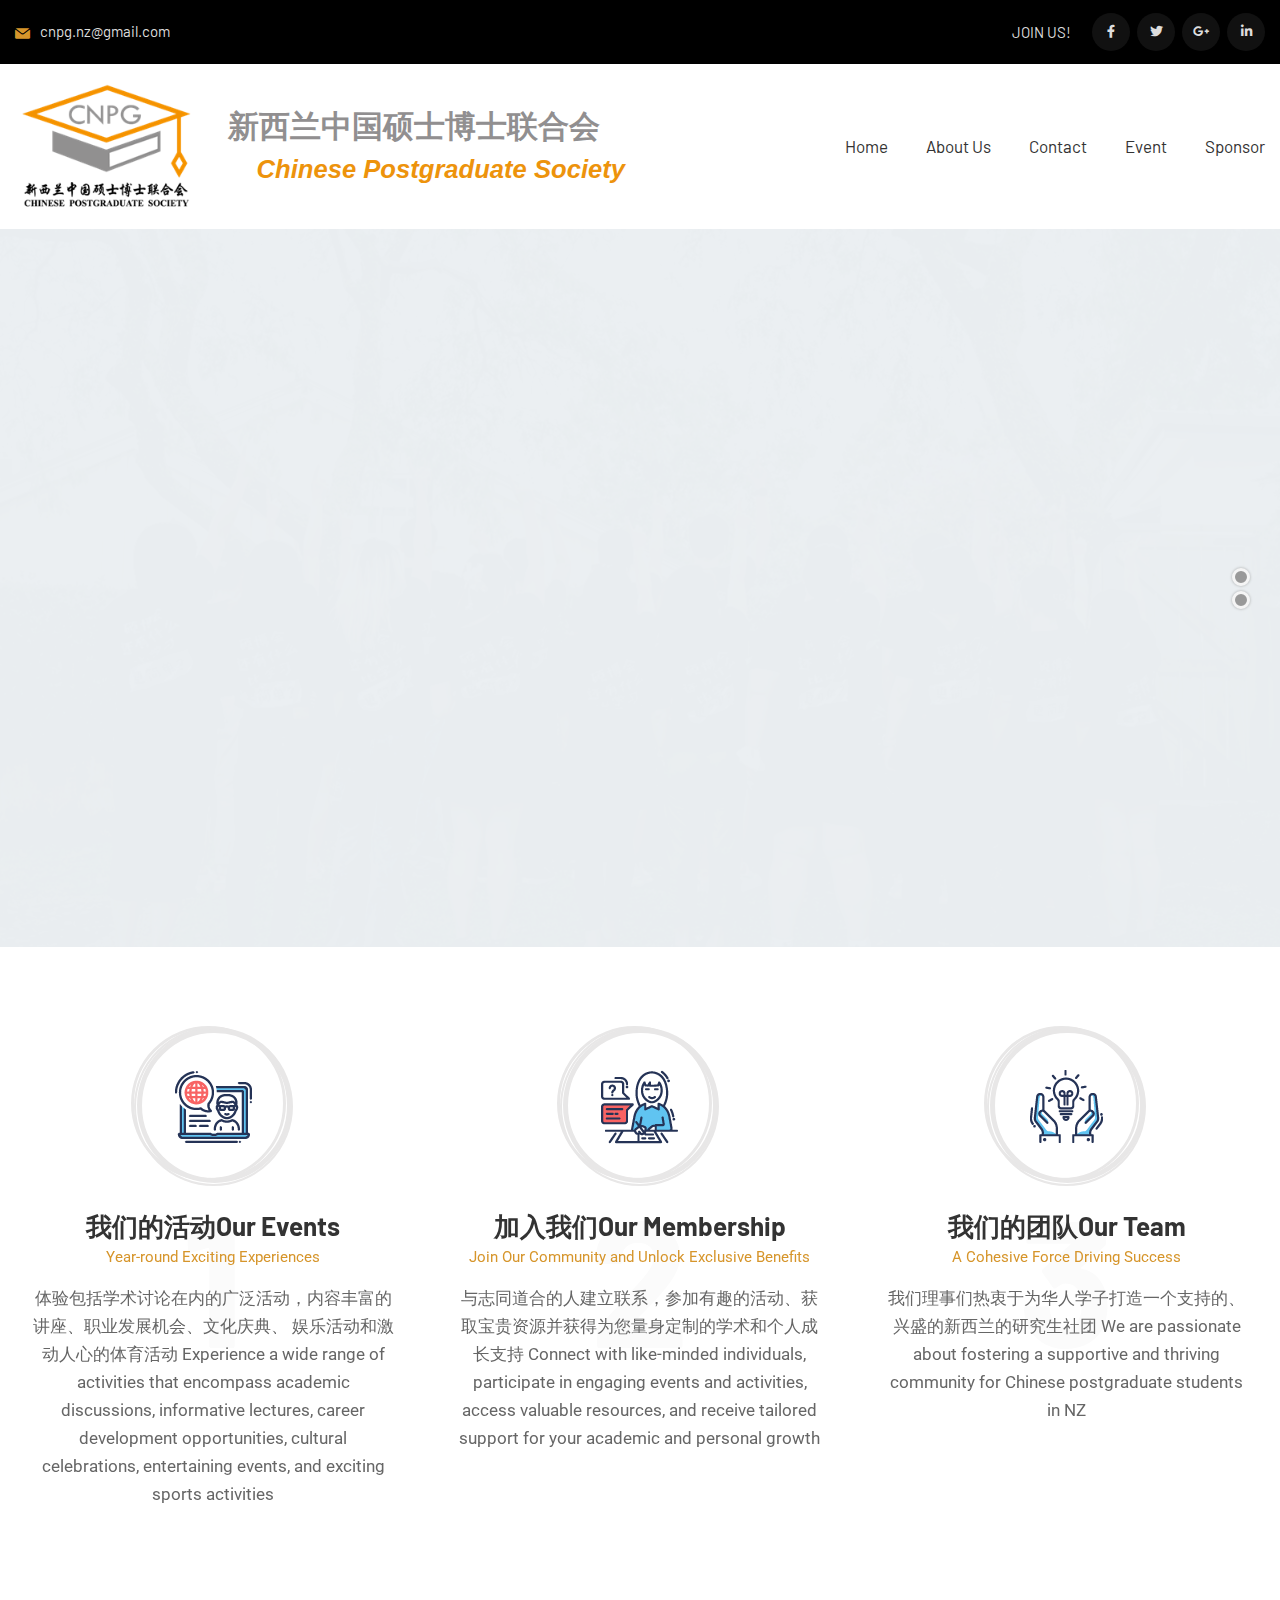
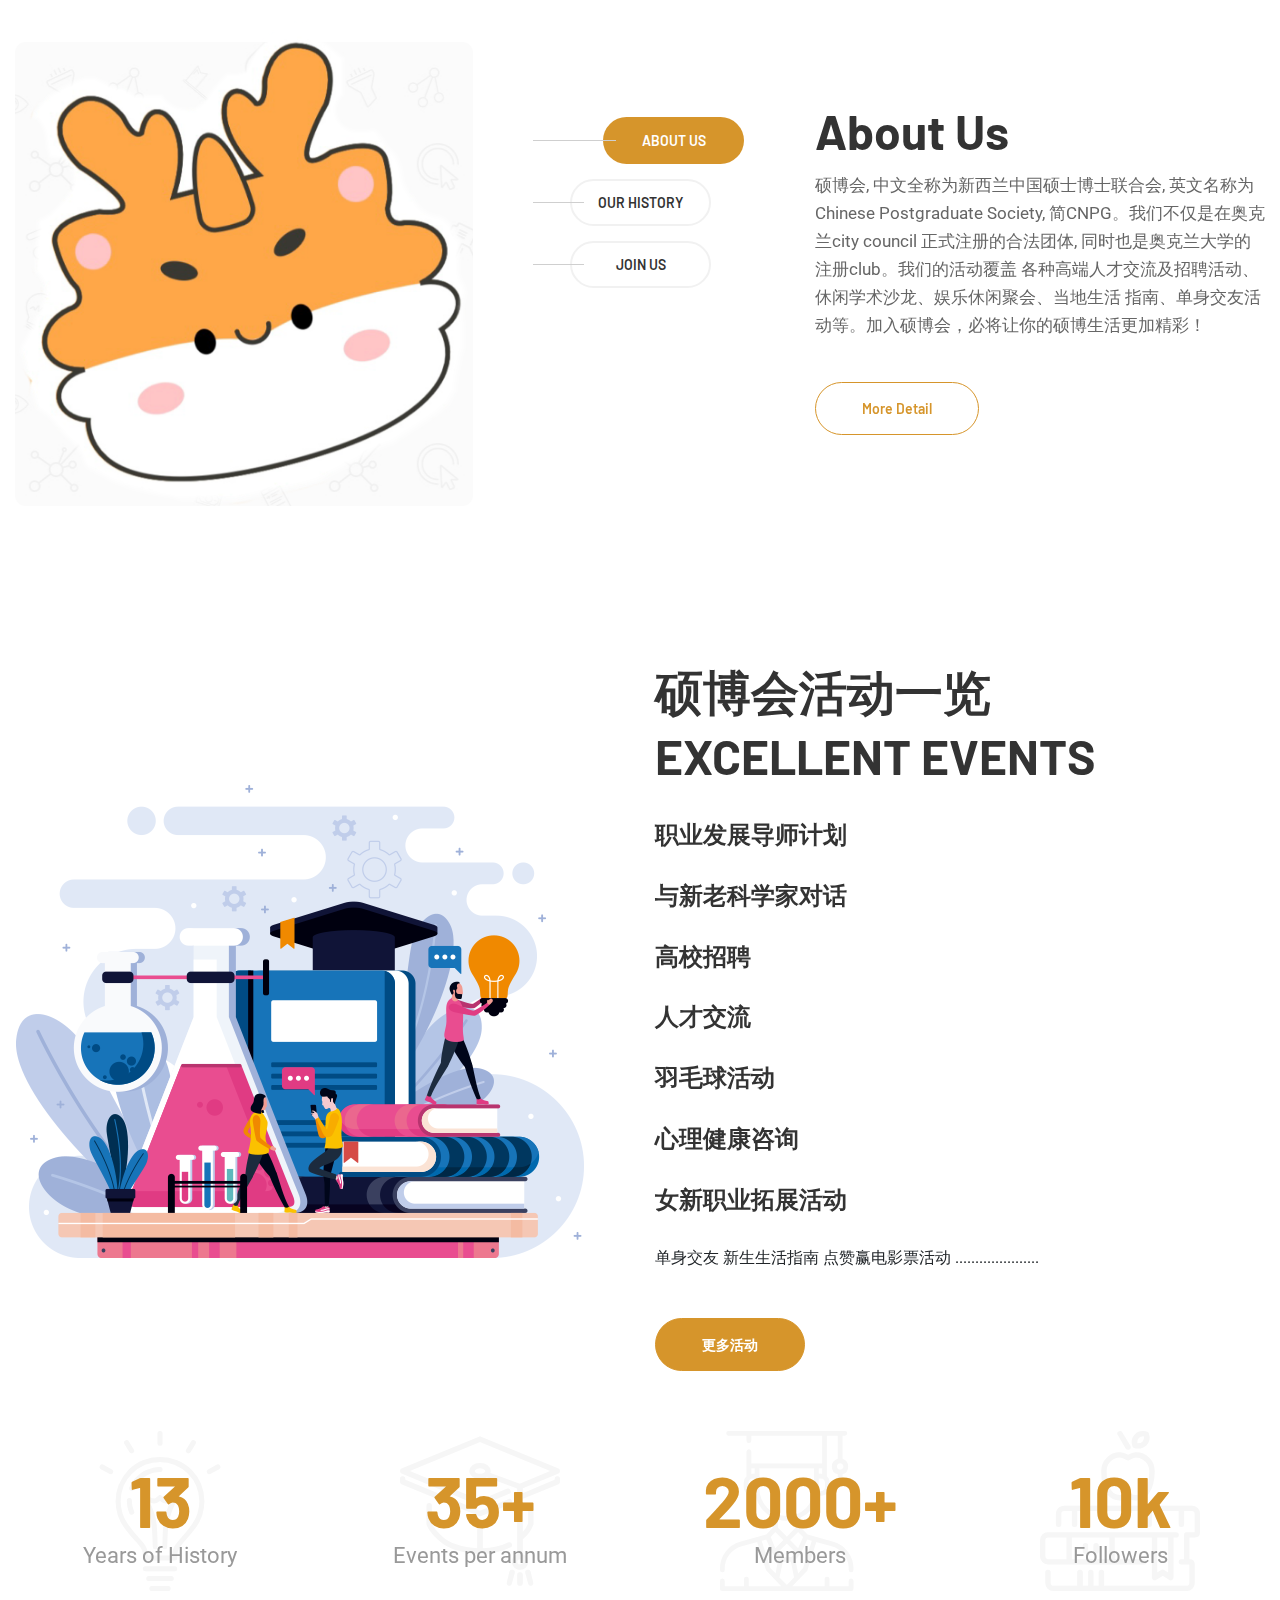
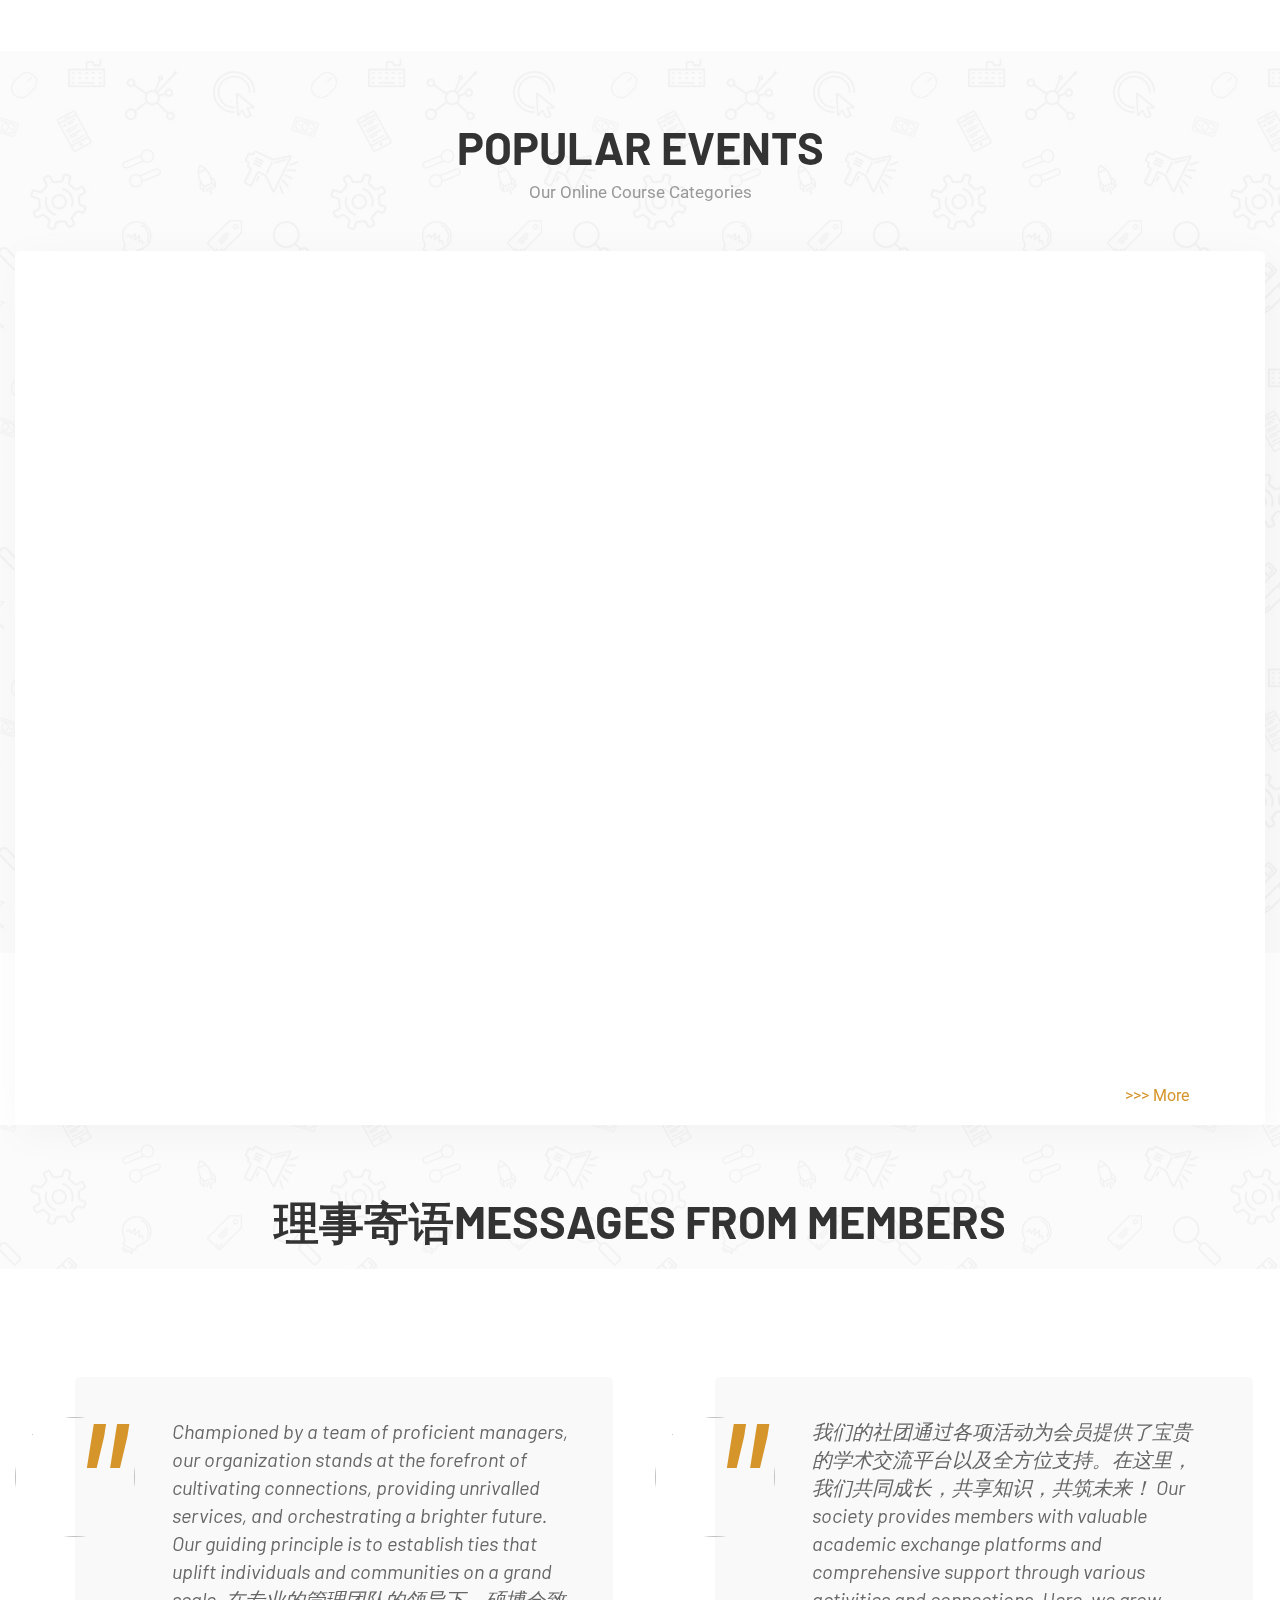
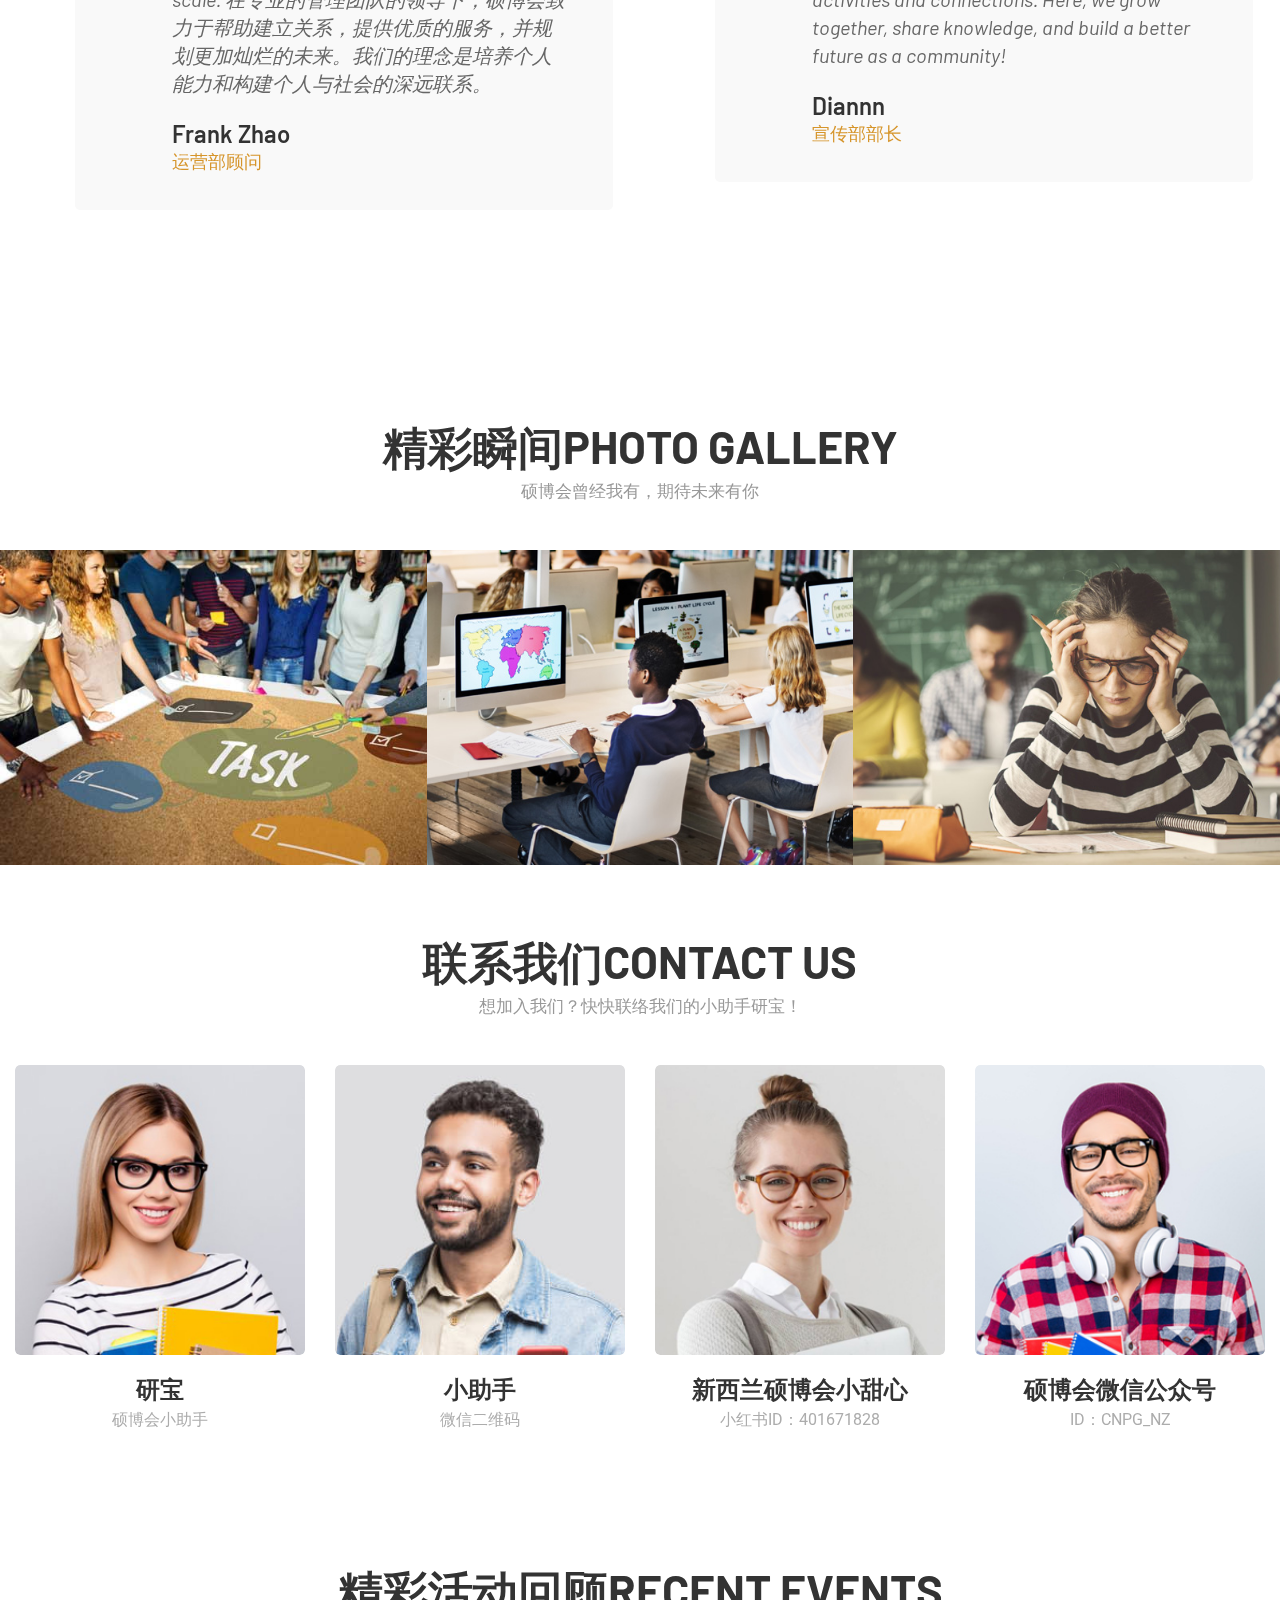
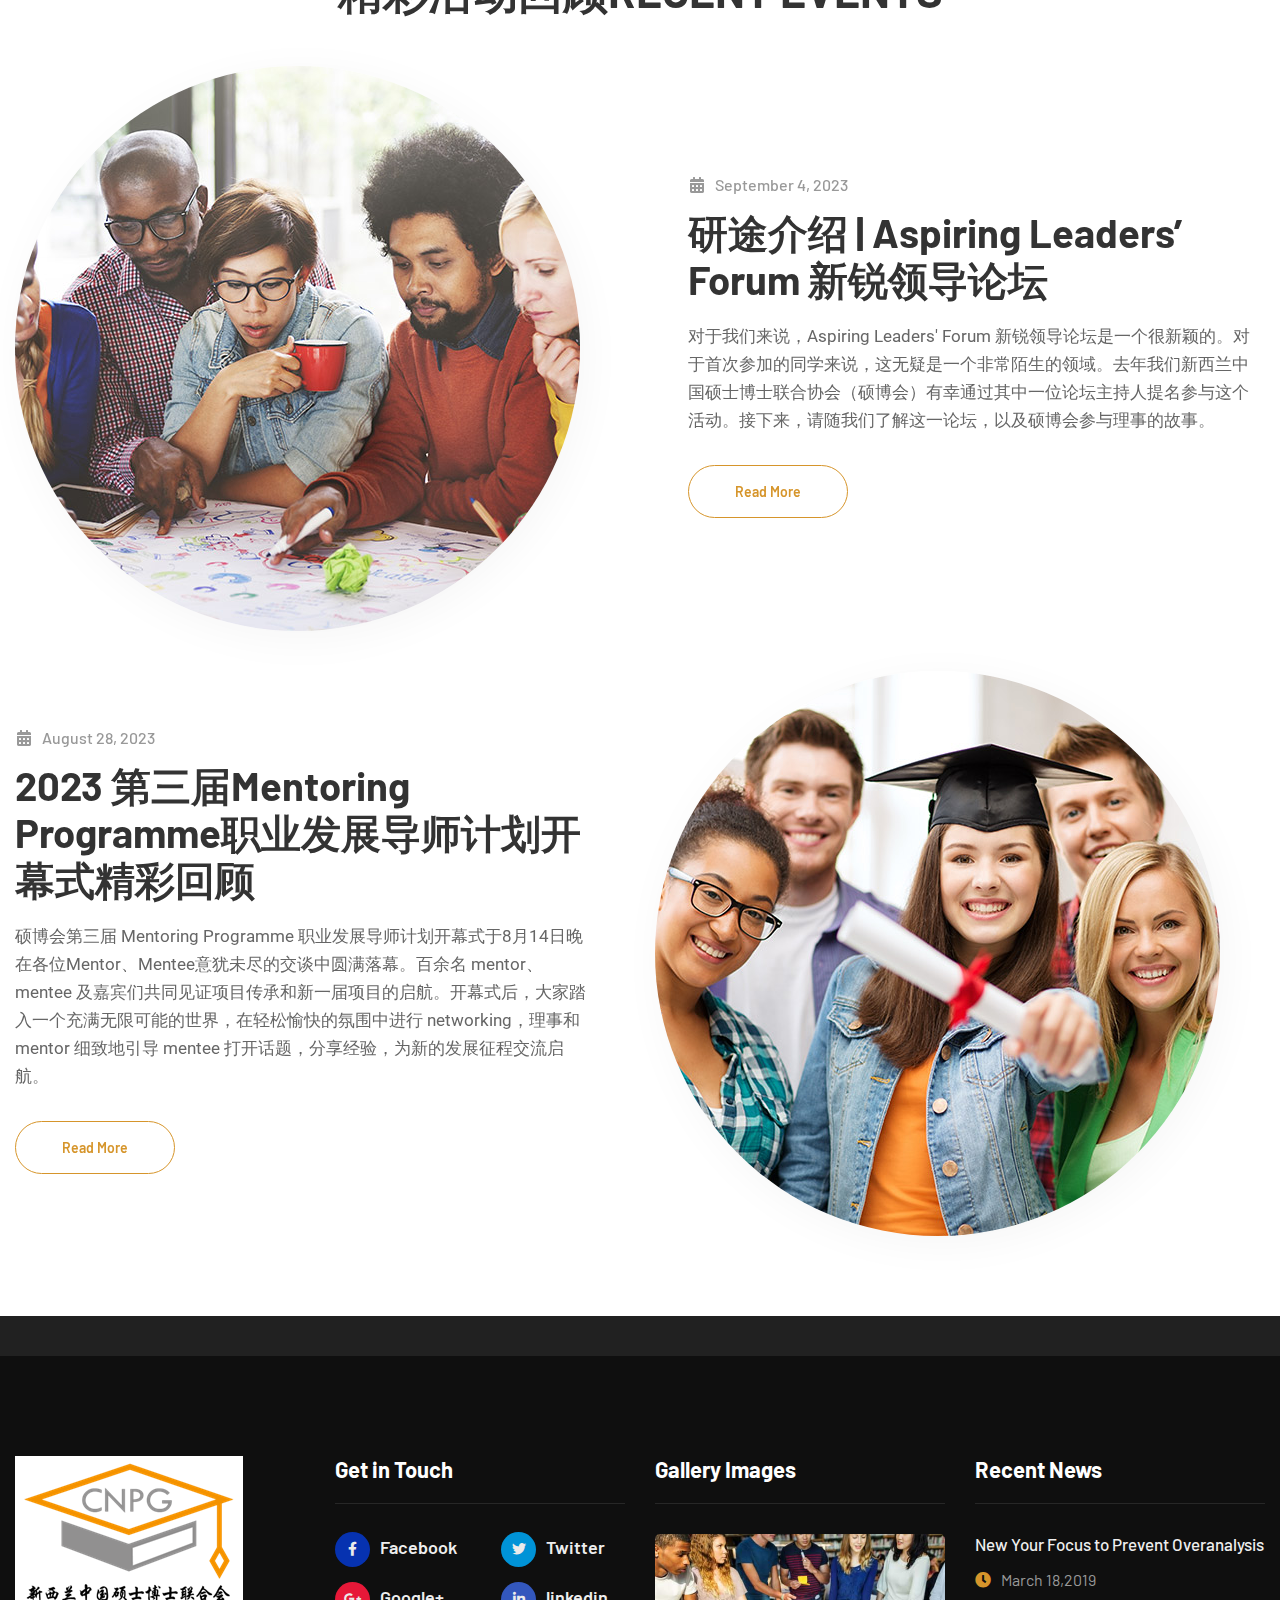
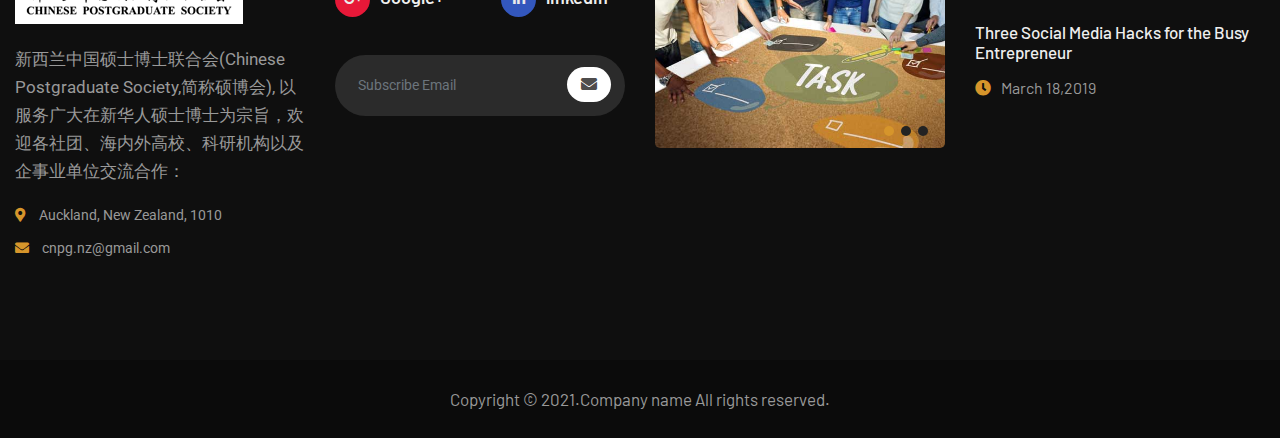
==== commit a90c5e56: "fix ui" ====
--- a/index.html
+++ b/index.html
@@ -608,22 +608,26 @@
             </div>
         </section><!-- funfact2 -->
         <section>
-            <div class="container">
-                <div class="heading">
-                    <h2>Popular Events</h2>
-                    <p>Our Online Course Categories</p>
-                </div>
-                <div class="pop-row">
-                    <div id="options">
-                        <div class="option-isotop">
-                            <ul id="filter2" class="option-set default" data-option-key="filter">
-                            </ul>
-                        </div>
-                    </div><!-- FILTER BUTTONS -->
-
-                    <ul class="row masonry event-img" id="events">
-                    </ul>
-                    <div style="text-align: end;"><span class="more-btn" onclick="moreBtnClick()">>>> More</span></div>
+            <div class="block no-bottom">
+                <div class="bg-image with-pattern half-height"
+                     style="background-image: url(assets/images/pattern.jpg);"></div>
+                <div class="container">
+                    <div class="heading">
+                        <h2>Popular Events</h2>
+                        <p>Our Online Course Categories</p>
+                    </div>
+                    <div class="pop-row">
+                        <div id="options">
+                            <div class="option-isotop">
+                                <ul id="filter2" class="option-set default" data-option-key="filter">
+                                </ul>
+                            </div>
+                        </div><!-- FILTER BUTTONS -->
+                        <ul class="row masonry event-img" id="events">
+
+                        </ul>
+                        <div style="text-align: end;"><span class="more-btn" onclick="moreBtnClick()">>>> More</span></div>
+                    </div>
                 </div>
             </div>
         </section>
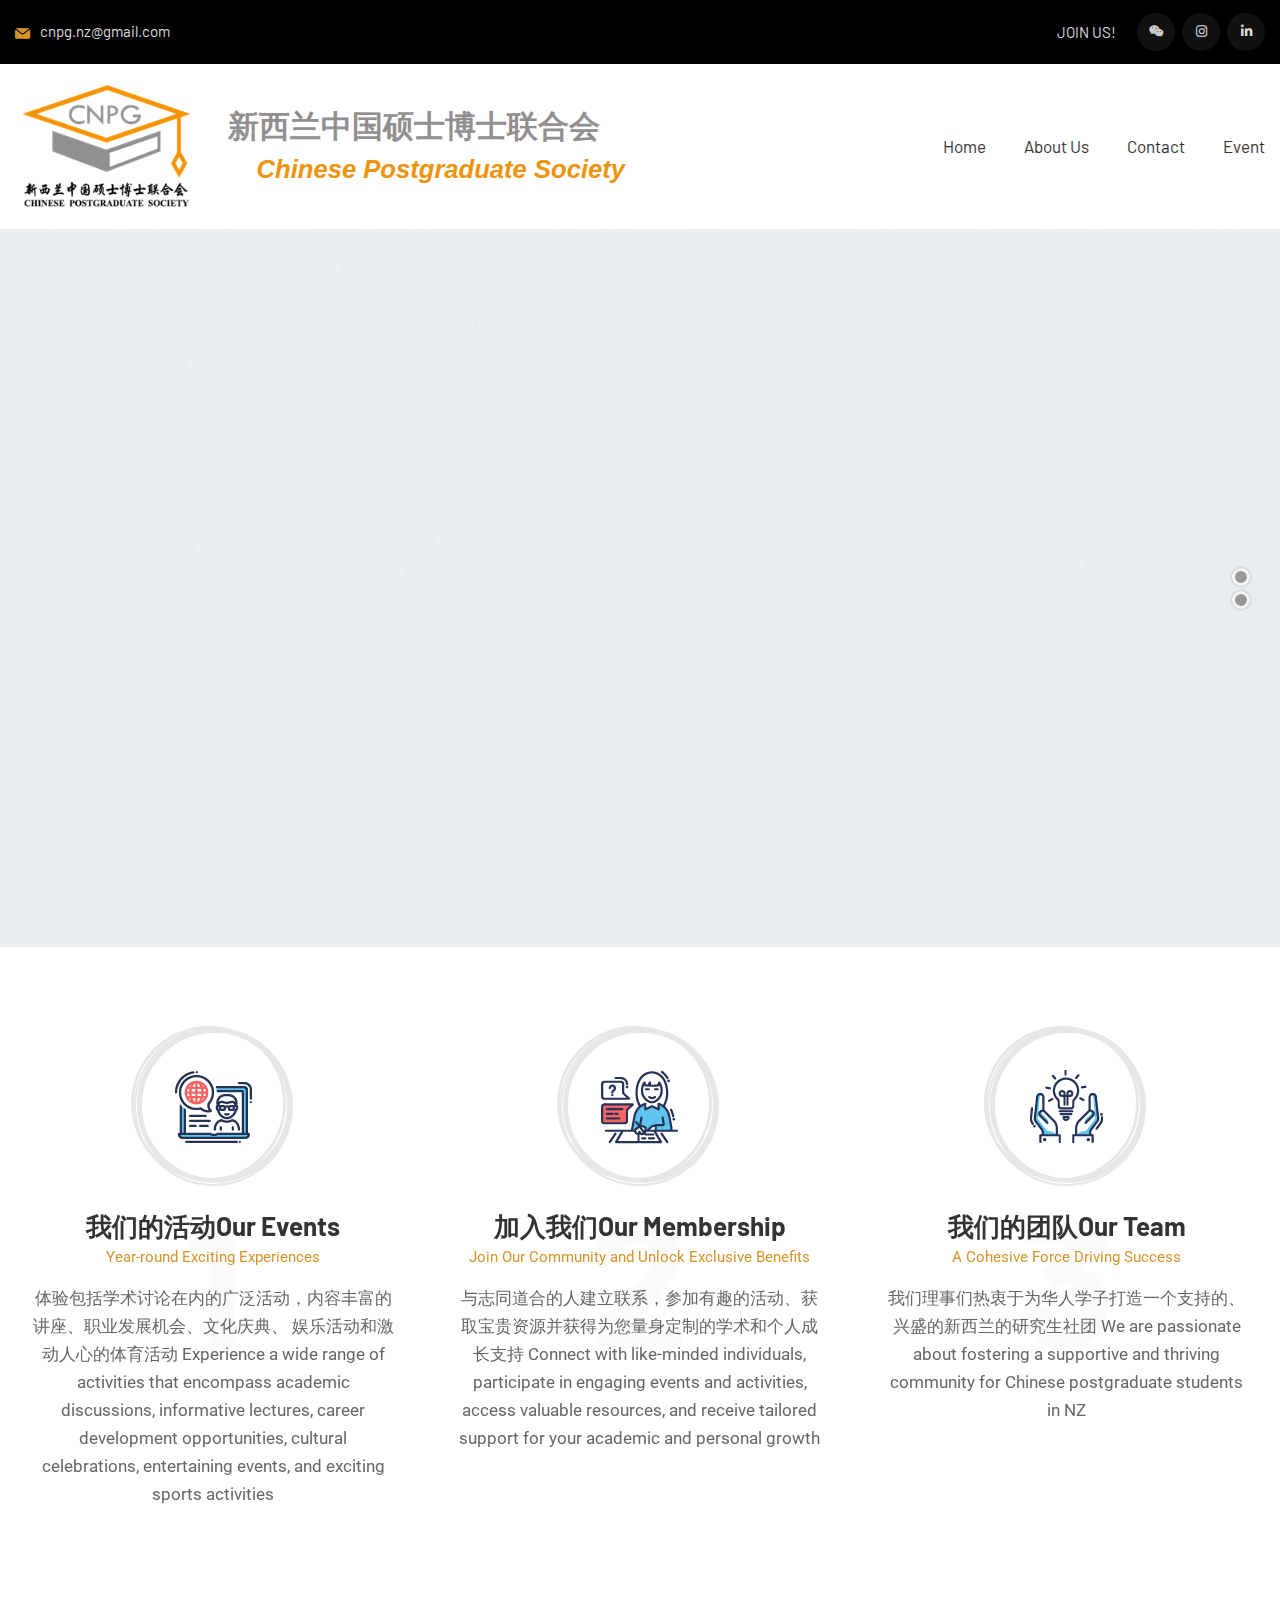
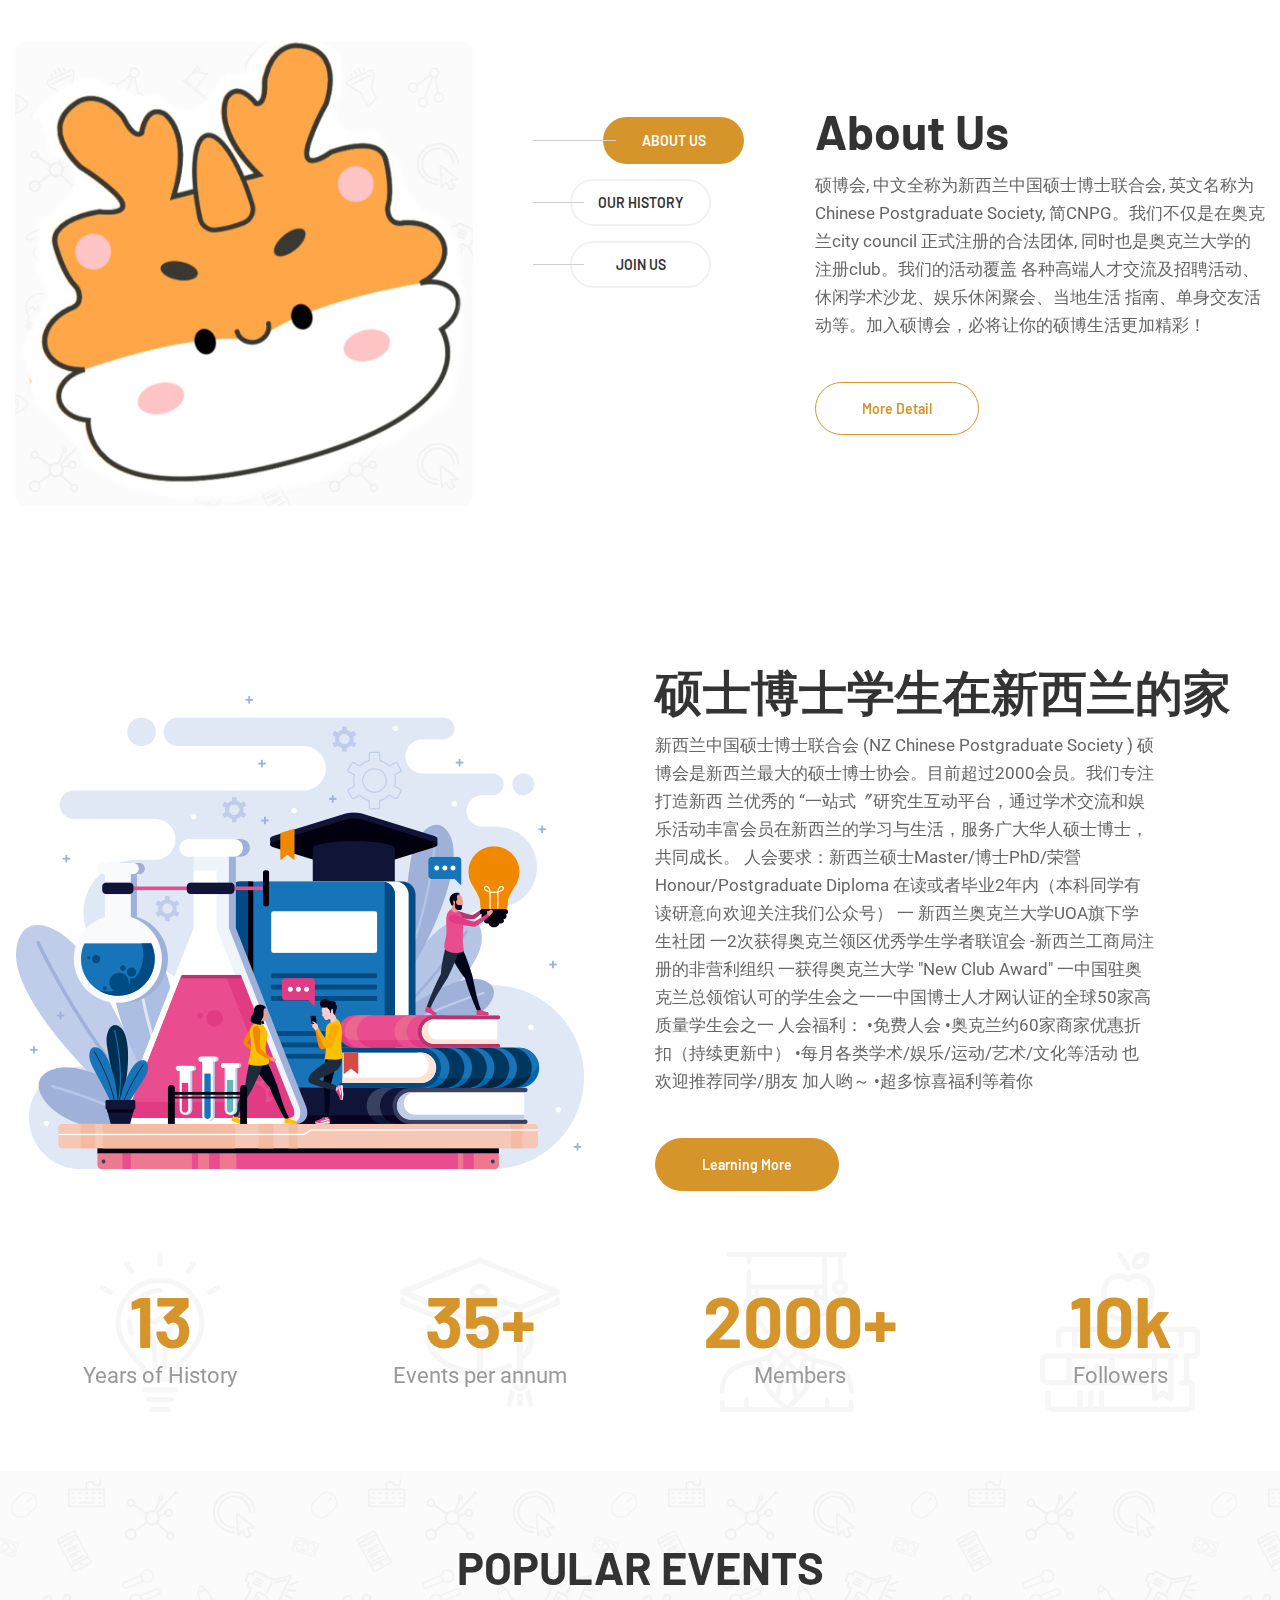
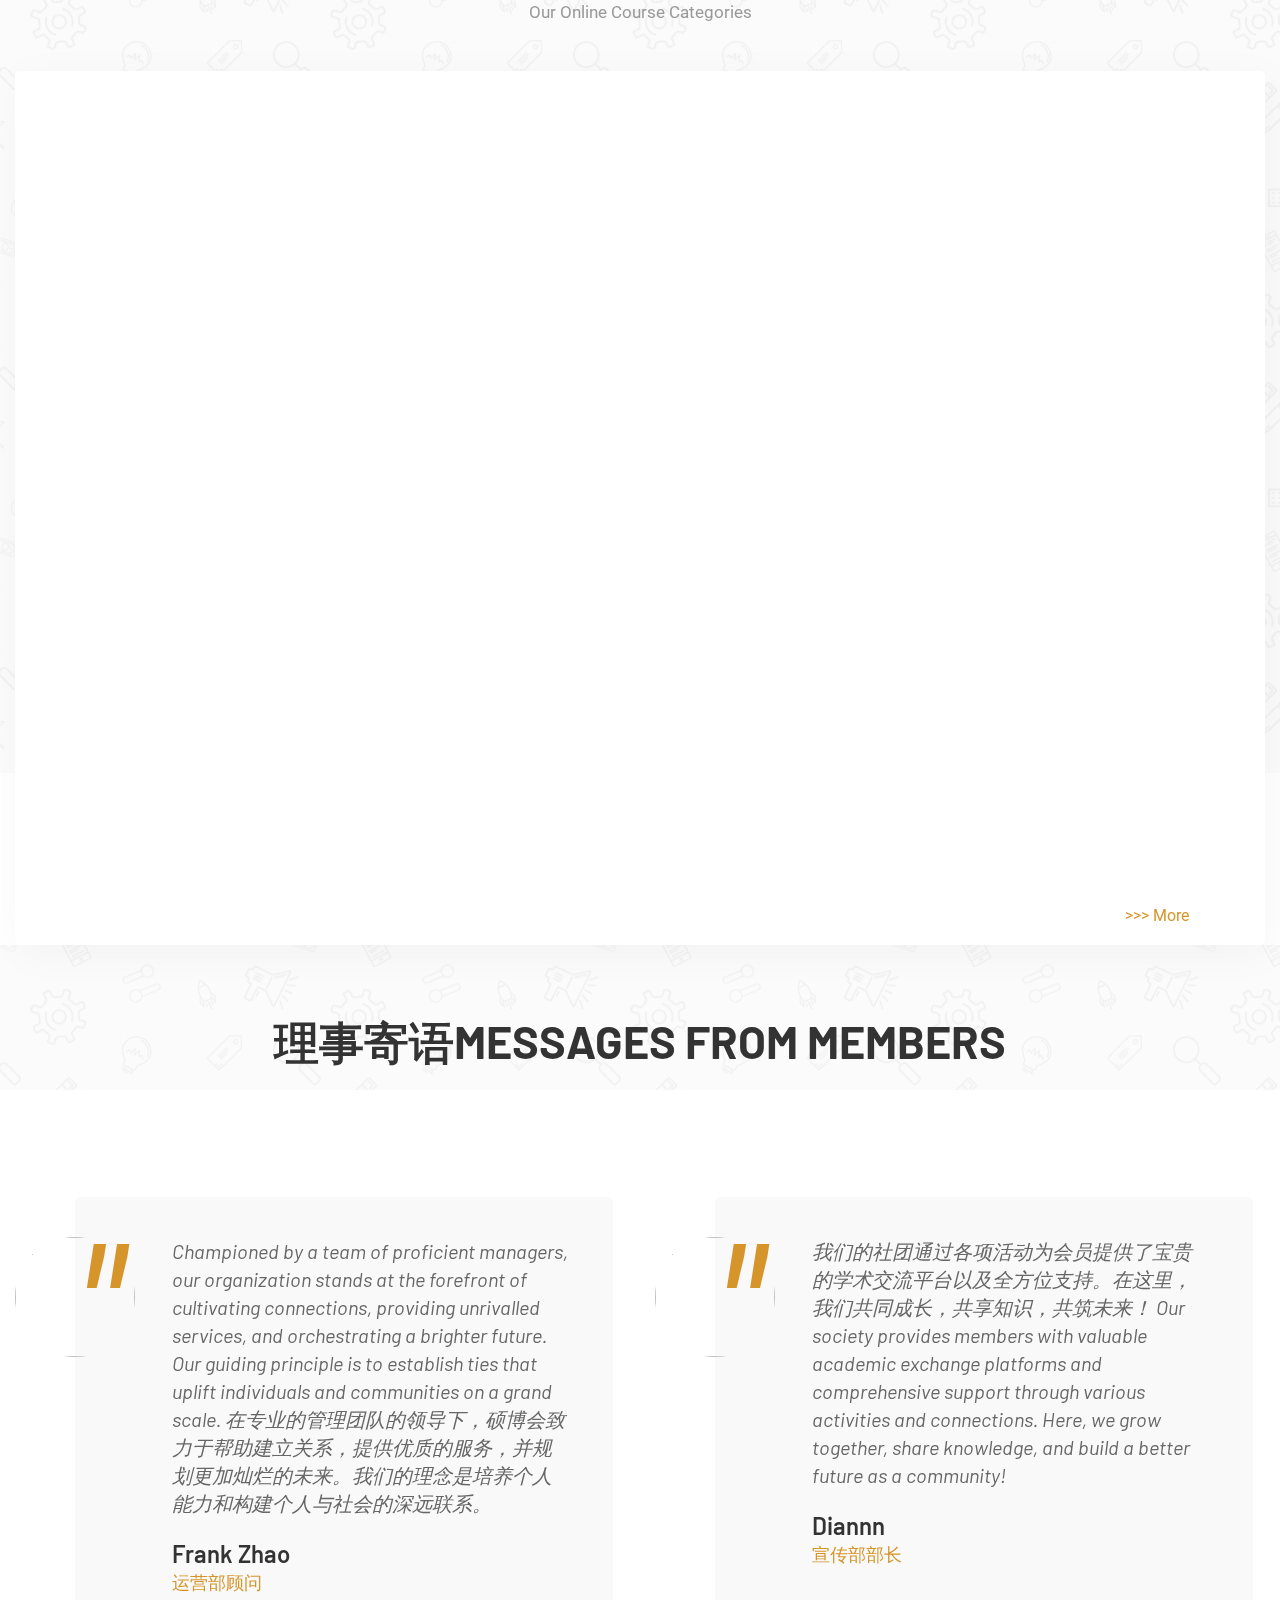
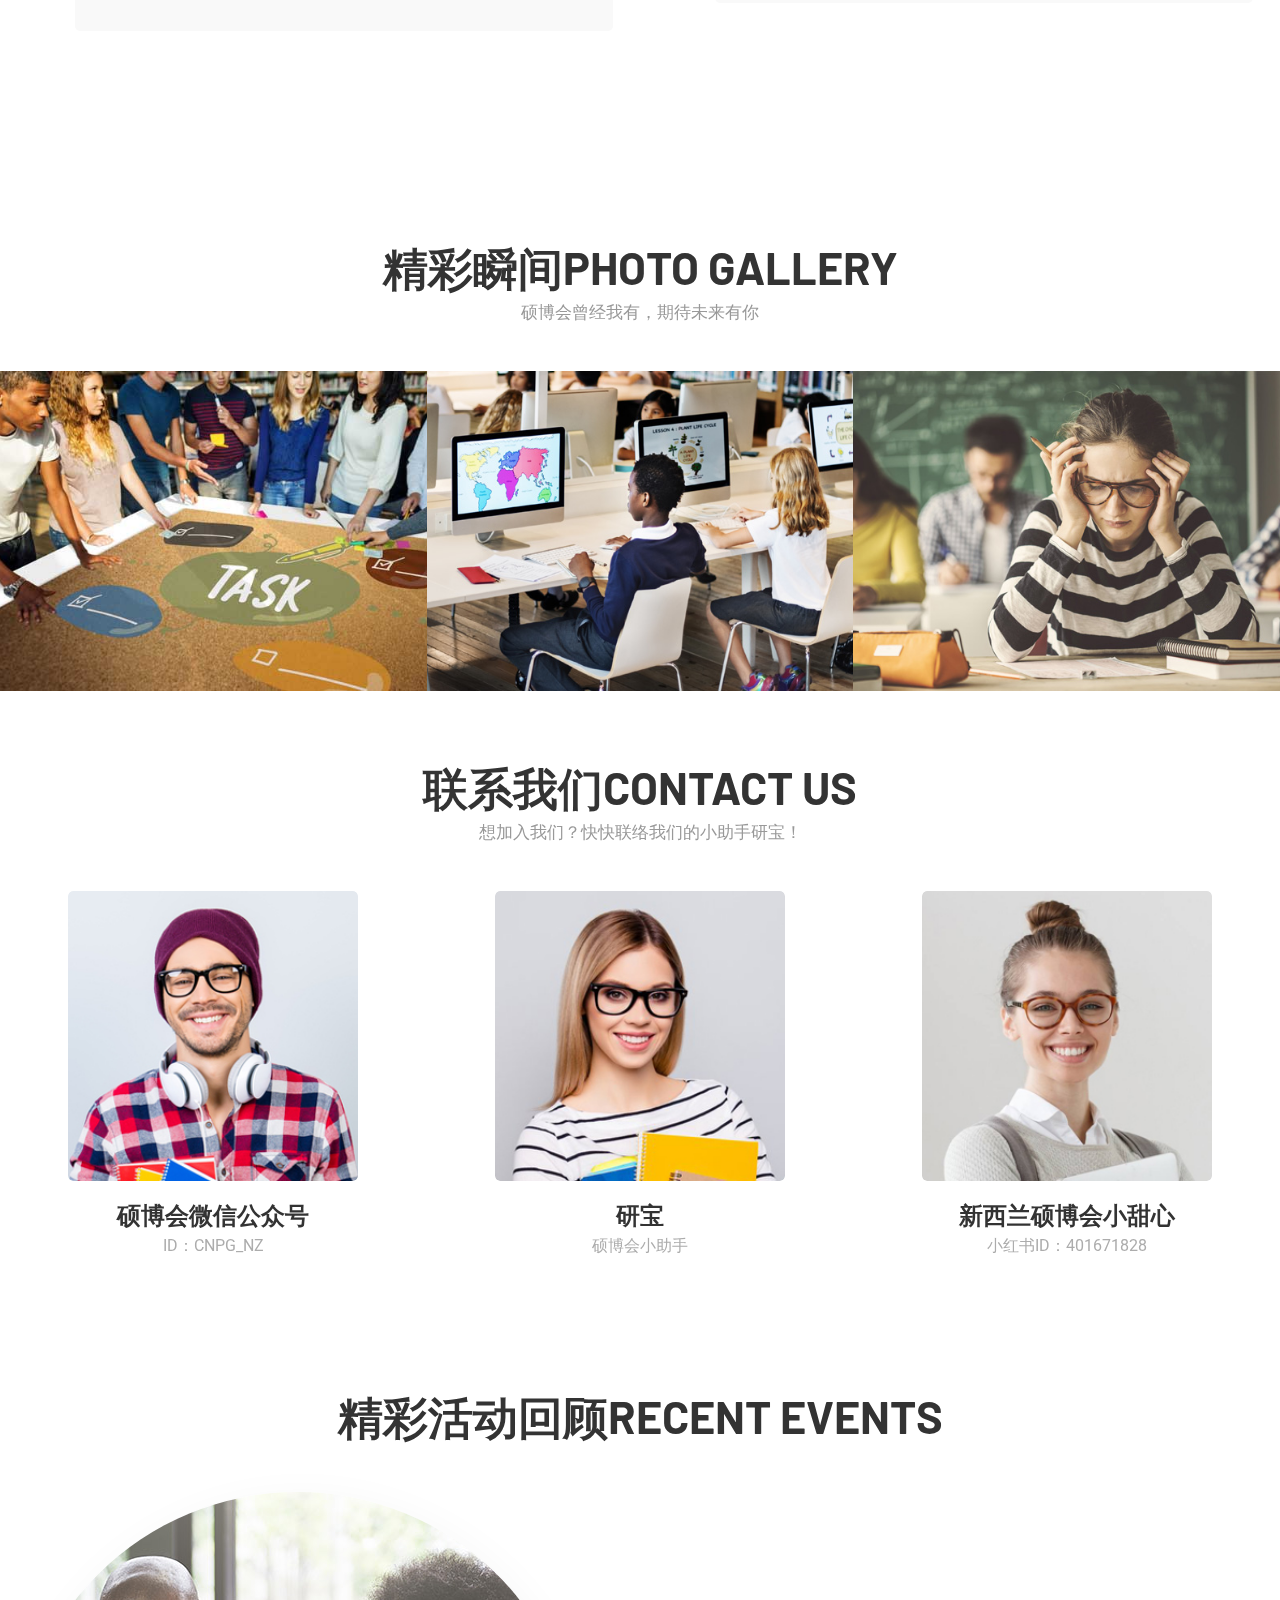
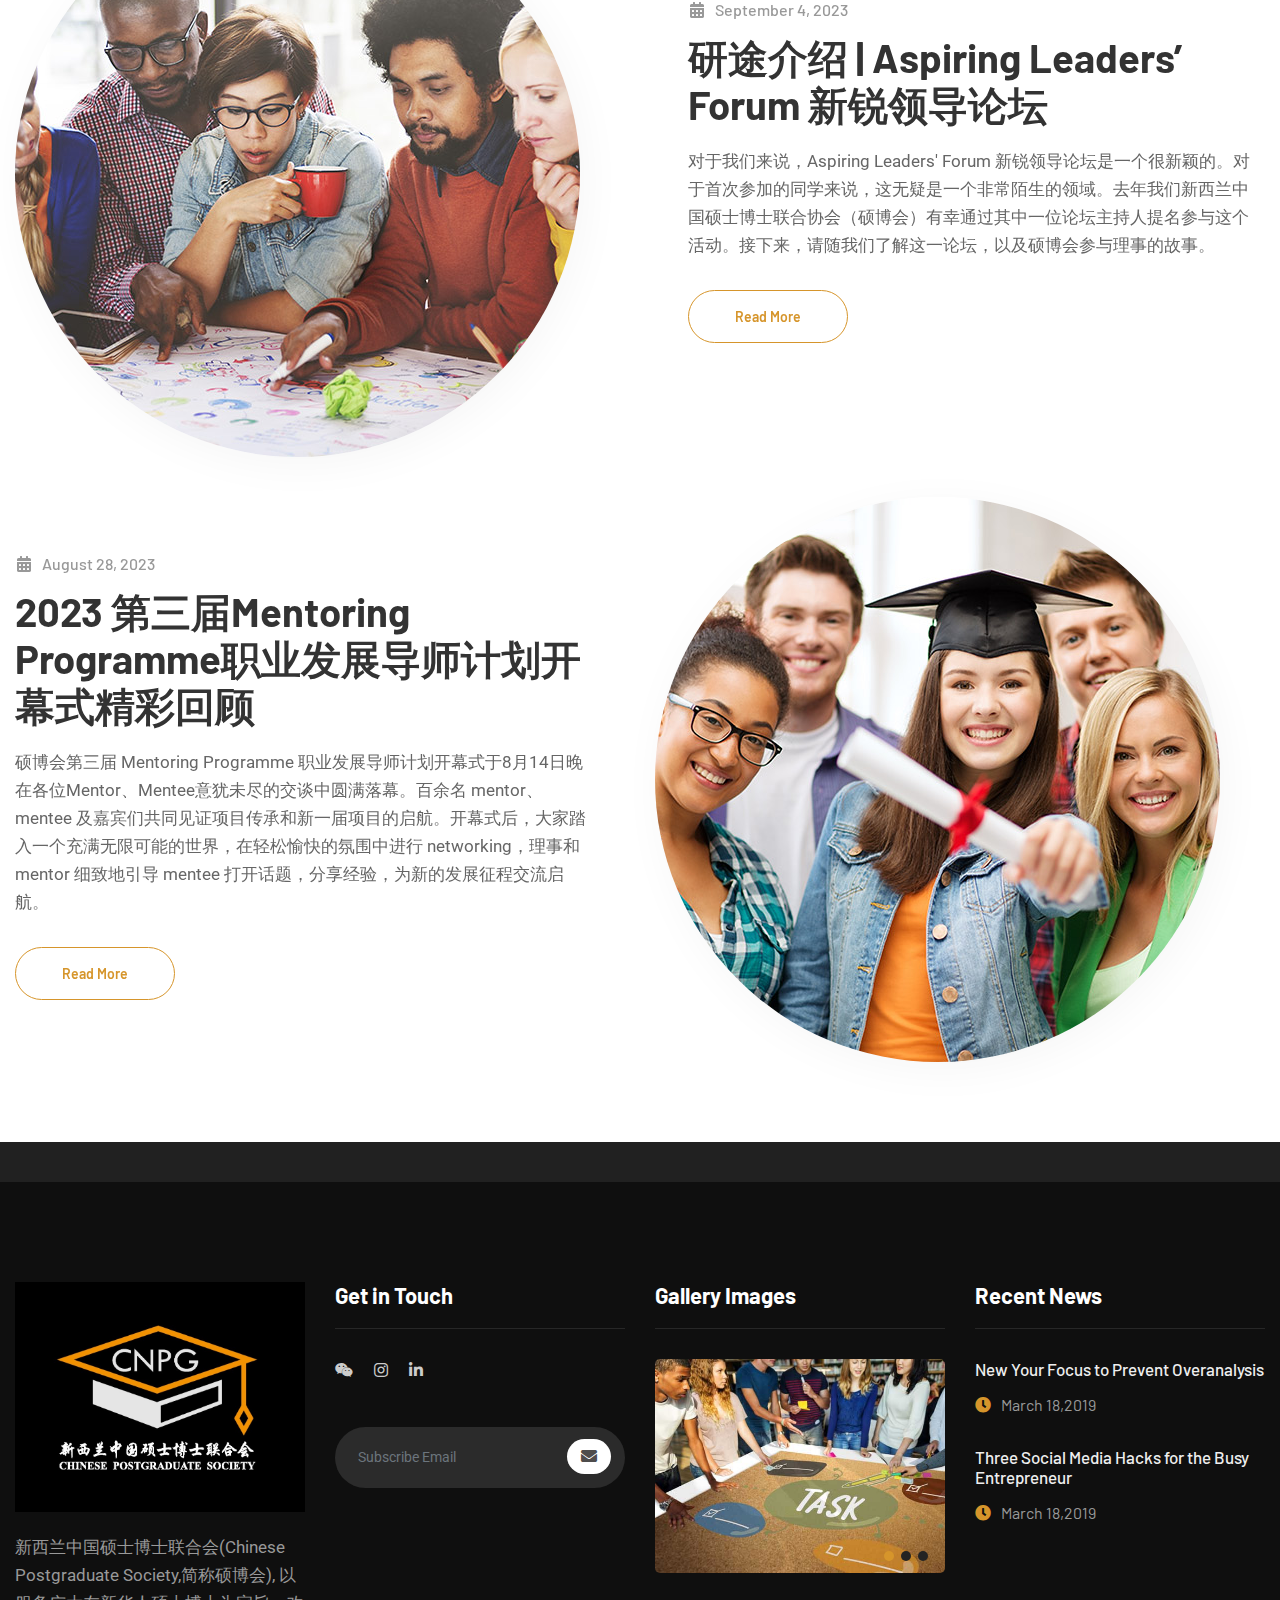
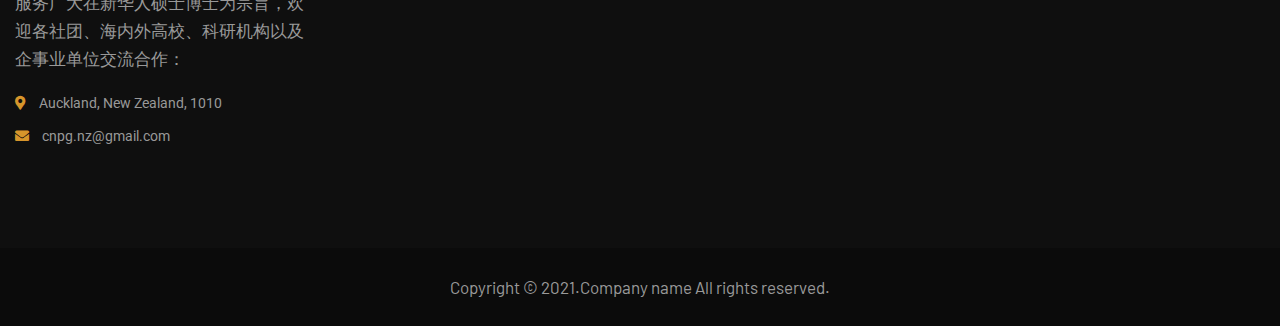
==== commit 3f2353eb: "Merge pull request #7 from apexglory/master" ====
--- a/index.html
+++ b/index.html
@@ -46,10 +46,13 @@
                     <div class="col-md-6 text-right">
                         <a href="#" class="log-in-out get-login-register"><i class="fa fa-accusoft"></i>JOIN US!</a>
                         <ul class="socials">
-                            <li><a href="#"><i class="fab fa-facebook-f"></i></a></li>
-                            <li><a href="#"><i class="fab fa-twitter"></i></a></li>
-                            <li><a href="#"><i class="fab fa-google-plus-g"></i></a></li>
-                            <li><a href="#"><i class="fab fa-linkedin-in"></i></a></li>
+                            <li><a href="#" class="show-wechat-modal"><i style="color:#ccc"
+                                                                         class="fab fa-weixin"></i></a></li>
+                            <li><a target="_blank" href="https://www.instagram.com/cnpg_nz/"><i
+                                    class="fab fa-instagram"></i></a></li>
+                            <li><a target="_blank"
+                                   href="https://www.linkedin.com/company/chinese-postgraduate-society/"><i
+                                    class="fab fa-linkedin-in"></i></a></li>
                         </ul>
                     </div>
                 </div>
@@ -82,7 +85,6 @@
                                     <li><a href="about-us.html">About Us</a></li>
                                     <li><a href="contact.html">Contact</a></li>
                                     <li><a href="events.html">Event</a></li>
-                                    <li><a href="contact.html">Sponsor</a></li>
                                 </ul>
                             </div>
                         </nav>
@@ -102,12 +104,15 @@
                         </ul>
                     </div>
                     <div class="col-md-6 text-right">
-                        <a href="#" class="log-in-out get-login-register"><i class="fa fa-user"></i>JOIN US!</a>
+                        <a href="#" class="log-in-out get-login-register">JOIN US!</a>
                         <ul class="socials">
-                            <li><a href="#"><i class="fab fa-facebook-f"></i></a></li>
-                            <li><a href="#"><i class="fab fa-twitter"></i></a></li>
-                            <li><a href="#"><i class="fab fa-google-plus-g"></i></a></li>
-                            <li><a href="#"><i class="fab fa-linkedin-in"></i></a></li>
+                            <li><a href="#" class="show-wechat-modal"><i style="color:#ccc"
+                                                                         class="fab fa-weixin"></i></a></li>
+                            <li><a target="_blank" href="https://www.instagram.com/cnpg_nz/"><i
+                                    class="fab fa-instagram"></i></a></li>
+                            <li><a target="_blank"
+                                   href="https://www.linkedin.com/company/chinese-postgraduate-society/"><i
+                                    class="fab fa-linkedin-in"></i></a></li>
                         </ul>
                     </div>
                 </div>
@@ -152,18 +157,22 @@
                 <li><a href="index.html">Home</a></li>
                 <li><a href="about-us.html">About Us</a></li>
                 <li><a href="contact.html">Contact</a></li>
+                <li><a href="contact.html">Event</a></li>
             </ul>
             <div class="side-meta topbar style2">
                 <ul class="topbar-contact">
-                    <li><a href="mailto:uxnaqvi@gmail.com"><i class="flaticon-mail"></i>uxnaqvi@gmail.com</a></li>
-                    <li><a href="tel:8004896589"><i class="flaticon-phone"></i>( 800 ) 489 6589</a></li>
+                    <li><a href="mailto:cnpg.nz@gmail.com"><i class="flaticon-mail"></i>cnpg.nz@gmail.com</a></li>
                 </ul>
                 <ul class="socials">
-                    <li><a href="#"><i class="fab fa-facebook-f"></i></a></li>
-                    <li><a href="#"><i class="fab fa-twitter"></i></a></li>
-                    <li><a href="#"><i class="fab fa-google-plus-g"></i></a></li>
-                    <li><a href="#"><i class="fab fa-linkedin-in"></i></a></li>
+                    <!--<li><a href="#"><
+                    i class="fab fa-facebook-f"></i></a></li>-->
+                    <li><a href="#"><i style="color:#ccc" class="fab fa-weixin"></i></a></li>
+                    <li><a target="_blank" href="https://www.instagram.com/cnpg_nz/"><i
+                            class="fab fa-instagram"></i></a></li>
+                    <li><a target="_blank" href="https://www.linkedin.com/company/chinese-postgraduate-society/"><i
+                            class="fab fa-linkedin-in"></i></a></li>
                 </ul>
+                <img style="margin-top: 20px" src="assets/images/wechat_barcode.png" alt="">
             </div>
         </div>
     </div>
@@ -216,7 +225,8 @@
 
                                      style="z-index: 6; white-space: nowrap; line-height: 40px; color: rgba(255,255,255,1);width:100%;font-family: 'Barlow', sans-serif;">
                                     Best Chinese Postgraduate Student Community<span
-                                        style="display: block; color: #d6952b;" class="tp-resizeme">in New Zealand</span>
+                                        style="display: block; color: #d6952b;"
+                                        class="tp-resizeme">in New Zealand</span>
                                 </div>
 
                                 <!-- LAYER NR. 3 -->
@@ -365,7 +375,8 @@
                                     <h3><a>我们的团队Our Team</a></h3>
                                     <span>A Cohesive Force Driving Success</span>
                                     <p>我们理事们热衷于为华人学子打造一个支持的、兴盛的新西兰的研究生社团
-                                        We are passionate about fostering a supportive and thriving community for Chinese
+                                        We are passionate about fostering a supportive and thriving community for
+                                        Chinese
                                         postgraduate students in NZ</p>
                                 </div>
                             </div>
@@ -442,10 +453,11 @@
                                                     <h2>Join Us</h2>
                                                     <p>当前正在新西兰就读任意Postgraduate课程, 或者从新西兰本地任意Postgraduate
                                                         (含honous) 课程毕业后3年内的中国籍或者华裔学生, 均可以申请登记成为我们的
-                                                       学生会员（Student Member）。学生会员毕业3年后, 将自动转为校友会员
-                                                       （Alumni Member）。从国内高校及科研单位来新西兰进行Postgraduate及以上项
-                                                       目交换、访问及交流的学生学者, 在新西兰访学期间也可以申请成为我们的访学会员
-                                                       （Visitor Member）, 并参与会员活动, 访学会员的会籍保留至访学结束。</p>
+                                                        学生会员（Student Member）。学生会员毕业3年后, 将自动转为校友会员
+                                                        （Alumni Member）。从国内高校及科研单位来新西兰进行Postgraduate及以上项
+                                                        目交换、访问及交流的学生学者, 在新西兰访学期间也可以申请成为我们的访学会员
+                                                        （Visitor Member）, 并参与会员活动,
+                                                        访学会员的会籍保留至访学结束。</p>
                                                     <a href="about-us.html" class="butn1 butn-light">More Detail</a>
                                                 </div>
                                             </div>
@@ -457,7 +469,49 @@
                     </div>
                 </div>
             </div>
-        </section><!-- about history -->
+        </section>
+        <section>
+            <div class="block no-bottom">
+                <div class="container">
+                    <div class="row justify-content-center align-items-center">
+                        <div class="col-sm-12">
+                            <div class="row align-items-center">
+                                <div class="col-lg-6">
+                                    <figure class="grow-img">
+                                        <img src="assets/images/grow_img_old.png" alt="">
+                                    </figure>
+                                </div>
+                                <div class="col-lg-6">
+                                    <div class="help-people genrl-block">
+                                        <h2>硕士博士学生在新西兰的家</h2>
+                                        <p>新西兰中国硕士博士联合会 (NZ Chinese Postgraduate Society )
+                                            硕博会是新西兰最大的硕士博士协会。目前超过2000会员。我们专注打造新西
+                                            兰优秀的 “一站式〞研究生互动平台，通过学术交流和娱乐活动丰富会员在新西兰的学习与生活，服务广大华人硕士博士，共同成长。
+                                            人会要求：新西兰硕士Master/博士PhD/荣營Honour/Postgraduate Diploma
+                                            在读或者毕业2年内（本科同学有读研意向欢迎关注我们公众号）
+                                            一 新西兰奥克兰大学UOA旗下学生社团
+                                            一2次获得奥克兰领区优秀学生学者联谊会
+                                            -新西兰工商局注册的非营利组织
+                                            一获得奥克兰大学 "New Club Award"
+                                            一中国驻奥克兰总领馆认可的学生会之一一中国博士人才网认证的全球50家高质量学生会之一
+                                            人会福利：
+                                            •免费人会
+                                            •奥克兰约60家商家优惠折扣（持续更新中）
+                                            •每月各类学术/娱乐/运动/艺术/文化等活动
+                                            也欢迎推荐同学/朋友
+                                            加人哟～
+                                            •超多惊喜福利等着你</p>
+                                        <a href="about-us.html" class="butn1 butn-bg">Learning more</a>
+                                    </div>
+                                </div>
+                            </div>
+                        </div>
+                    </div>
+                </div>
+            </div>
+        </section><!-- helping people -->
+
+        <!-- about history -->
         <!-- <section>
             <div class="block blackish medium-opacity">
                 <div class="bg-fixed" style="background-image: url(assets/images/bg.jpg);"></div>
@@ -526,44 +580,6 @@
             </div>
         </section>explore courses -->
         <section>
-            <div class="block no-bottom">
-                <div class="container">
-                    <div class="row justify-content-center align-items-center">
-                        <div class="col-sm-12">
-                            <div class="row align-items-center">
-                                <div class="col-lg-6">
-                                    <figure class="grow-img">
-                                        <img src="assets/images/grow-img.png" alt="">
-                                    </figure>
-                                </div>
-                                <div class="col-lg-6">
-                                    <div class="help-people genrl-block">
-                                        <h2>硕博会活动一览</h2>
-                                        <h2>EXCELLENT EVENTS</h2>
-                                        <br>
-                                        <h4>职业发展导师计划</h4><br>
-                                        <h4>与新老科学家对话</h4><br>
-                                        <h4>高校招聘</h4><br>
-                                        <h4>人才交流</h4><br>
-                                        <h4>羽毛球活动</h4><br>
-                                        <h4>心理健康咨询</h4><br>
-                                        <h4>女新职业拓展活动</h4><br>
-                                            单身交友
-                                            新生生活指南
-                                            点赞赢电影票活动
-
-                                            .....................
-                                        <br><br><br>
-                                        <a href="#" class="butn1 butn-bg">更多活动</a>
-                                    </div>
-                                </div>
-                            </div>
-                        </div>
-                    </div>
-                </div>
-            </div>
-        </section><!-- helping people -->
-        <section>
             <div class="block">
                 <div class="container">
                     <div class="row align-items-center">
@@ -620,13 +636,15 @@
                         <div id="options">
                             <div class="option-isotop">
                                 <ul id="filter2" class="option-set default" data-option-key="filter">
+
                                 </ul>
                             </div>
                         </div><!-- FILTER BUTTONS -->
                         <ul class="row masonry event-img" id="events">
 
                         </ul>
-                        <div style="text-align: end;"><span class="more-btn" onclick="moreBtnClick()">>>> More</span></div>
+                        <div style="text-align: end;"><span class="more-btn" onclick="moreBtnClick()">>>> More</span>
+                        </div>
                     </div>
                 </div>
             </div>
@@ -885,7 +903,10 @@
                                 <div class="testi-content">
                                     <blockquote>
                                         <div class="quote-content">
-                                            <p>Championed by a team of proficient managers, our organization stands at the forefront of cultivating connections, providing unrivalled services, and orchestrating a brighter future. Our guiding principle is to establish ties that uplift individuals and communities on a grand scale.
+                                            <p>Championed by a team of proficient managers, our organization stands at
+                                                the forefront of cultivating connections, providing unrivalled services,
+                                                and orchestrating a brighter future. Our guiding principle is to
+                                                establish ties that uplift individuals and communities on a grand scale.
                                                 在专业的管理团队的领导下，硕博会致力于帮助建立关系，提供优质的服务，并规划更加灿烂的未来。我们的理念是培养个人能力和构建个人与社会的深远联系。</p>
                                             <div><h3><a href="#">Frank Zhao</a></h3><span>运营部顾问</span>
                                             </div>
@@ -906,8 +927,11 @@
                                     <blockquote>
                                         <div class="quote-content">
                                             <p>我们的社团通过各项活动为会员提供了宝贵的学术交流平台以及全方位支持。在这里，我们共同成长，共享知识，共筑未来！
-                                                Our society provides members with valuable academic exchange platforms and comprehensive support through various activities and connections. Here, we grow together, share knowledge, and build a better future as a community!
-                                                </p>
+                                                Our society provides members with valuable academic exchange platforms
+                                                and comprehensive support through various activities and connections.
+                                                Here, we grow together, share knowledge, and build a better future as a
+                                                community!
+                                            </p>
                                             <div><h3><a href="#">Diannn</a></h3><span>宣传部部长</span>
                                             </div>
                                         </div>
@@ -928,7 +952,7 @@
                                         <div class="quote-content">
                                             <p>我们关心大家的学术、娱乐及身心健康，有各式各类的研学讲座、交友娱乐及
                                                 运动活动等待大家喔。
-                                                </p>
+                                            </p>
                                             <div><h3><a href="#">Mary Xu</a></h3><span>活动部部长</span>
                                             </div>
                                         </div>
@@ -951,8 +975,13 @@
                                                 起，发挥了各自的才能为华人社区的福祉贡献力量。硕博会也是一个展示自我的
                                                 舞台，可以让你扩大社交圈，拓展人脉关系，得到充分锻炼自己学术和职业能力
                                                 的机会。
-                                                CNPG is a very impactful organisation. Countless Chinese master's and doctoral students have gathered together through this platform, and have exerted their talents to contribute to the well-being of the Chinese community. CNPG is also a platform to demonstate yourself, allowing you to expand your social circle and network, and access opportunities to strengthen your academic and professional abilities.
-                                                </p>
+                                                CNPG is a very impactful organisation. Countless Chinese master's and
+                                                doctoral students have gathered together through this platform, and have
+                                                exerted their talents to contribute to the well-being of the Chinese
+                                                community. CNPG is also a platform to demonstate yourself, allowing you
+                                                to expand your social circle and network, and access opportunities to
+                                                strengthen your academic and professional abilities.
+                                            </p>
                                             <div><h3><a href="#">Peter Zhong</a></h3><span>活动顾问</span>
                                             </div>
                                         </div>
@@ -1028,7 +1057,21 @@
                     <div class="row">
                         <div class="col-sm-12">
                             <div class="student-contain">
-                                <div class="row">
+                                <div class="row space-around">
+                                    <div class="col-6 col-md-4 col-lg-3">
+                                        <div class="students">
+                                            <figure>
+                                                <img src="assets/images/student4.jpg" alt="">
+                                            </figure>
+                                            <h2><a href="#">硕博会微信公众号</a></h2>
+                                            <span>ID：CNPG_NZ</span>
+                                            <ul>
+                                                <li><a href="#" class="stu-facebook show-wechat-modal"><i
+                                                        style="color: #0c974d"
+                                                        class="fab fa-weixin"></i></a></li>
+                                            </ul>
+                                        </div>
+                                    </div>
                                     <div class="col-6 col-md-4 col-lg-3">
                                         <div class="students">
                                             <figure>
@@ -1037,36 +1080,25 @@
                                             <h2><a href="#">研宝</a></h2>
                                             <span>硕博会小助手</span>
                                             <ul>
-                                                <li><a href="#" class="stu-facebook"><i
-                                                        class="fab fa-facebook-f"></i></a></li>
-                                                <li><a href="#" class="stu-google-plus"><i
-                                                        class="fab fa-google-plus-g"></i></a></li>
-                                                <li><a href="#" class="stu-twitter"><i class="fab fa-twitter"></i></a>
-                                                </li>
-                                                <li><a href="#" class="stu-youtube"><i class="fab fa-youtube"></i></a>
-                                                </li>
+                                                <li><a href="#" class="stu-facebook show-wechat-helper-modal"><i
+                                                        style="color: #0c974d"
+                                                        class="fab fa-weixin"></i></a></li>
                                             </ul>
                                         </div>
                                     </div>
-                                    <div class="col-6 col-md-4 col-lg-3">
-                                        <div class="students">
-                                            <figure>
-                                                <img src="assets/images/student2.jpg" alt="">
-                                            </figure>
-                                            <h2><a href="#">小助手</a></h2>
-                                            <span>微信二维码</span>
-                                            <ul>
-                                                <li><a href="#" class="stu-facebook"><i
-                                                        class="fab fa-facebook-f"></i></a></li>
-                                                <li><a href="#" class="stu-google-plus"><i
-                                                        class="fab fa-google-plus-g"></i></a></li>
-                                                <li><a href="#" class="stu-twitter"><i class="fab fa-twitter"></i></a>
-                                                </li>
-                                                <li><a href="#" class="stu-youtube"><i class="fab fa-youtube"></i></a>
-                                                </li>
-                                            </ul>
-                                        </div>
-                                    </div>
+                                    <!-- <div class="col-6 col-md-4 col-lg-3">
+                                         <div class="students">
+                                             <figure>
+                                                 <img src="assets/images/student2.jpg" alt="">
+                                             </figure>
+                                             <h2><a href="#">小助手</a></h2>
+                                             <span>微信二维码</span>
+                                             <ul>
+                                                 <li><a href="#" class="stu-facebook show-wechat-modal"><i style="color: #0c974d"
+                                                                                                           class="fab fa-weixin"></i></a></li>
+                                             </ul>
+                                         </div>
+                                     </div>-->
                                     <div class="col-6 col-md-4 col-lg-3">
                                         <div class="students">
                                             <figure>
@@ -1074,35 +1106,6 @@
                                             </figure>
                                             <h2><a href="#">新西兰硕博会小甜心</a></h2>
                                             <span>小红书ID：401671828</span>
-                                            <ul>
-                                                <li><a href="#" class="stu-facebook"><i
-                                                        class="fab fa-facebook-f"></i></a></li>
-                                                <li><a href="#" class="stu-google-plus"><i
-                                                        class="fab fa-google-plus-g"></i></a></li>
-                                                <li><a href="#" class="stu-twitter"><i class="fab fa-twitter"></i></a>
-                                                </li>
-                                                <li><a href="#" class="stu-youtube"><i class="fab fa-youtube"></i></a>
-                                                </li>
-                                            </ul>
-                                        </div>
-                                    </div>
-                                    <div class="col-6 col-md-4 col-lg-3">
-                                        <div class="students">
-                                            <figure>
-                                                <img src="assets/images/student4.jpg" alt="">
-                                            </figure>
-                                            <h2><a href="#">硕博会微信公众号</a></h2>
-                                            <span>ID：CNPG_NZ</span>
-                                            <ul>
-                                                <li><a href="#" class="stu-facebook"><i
-                                                        class="fab fa-facebook-f"></i></a></li>
-                                                <li><a href="#" class="stu-google-plus"><i
-                                                        class="fab fa-google-plus-g"></i></a></li>
-                                                <li><a href="#" class="stu-twitter"><i class="fab fa-twitter"></i></a>
-                                                </li>
-                                                <li><a href="#" class="stu-youtube"><i class="fab fa-youtube"></i></a>
-                                                </li>
-                                            </ul>
                                         </div>
                                     </div>
                                 </div>
@@ -1141,8 +1144,10 @@
                                                 <!-- <li class="post-cat">-<a href="#">Personal life</a></li> -->
                                             </ul>
                                             <h2><a href="#">研途介绍 | Aspiring Leaders’ Forum 新锐领导论坛</a></h2>
-                                            <p>对于我们来说，Aspiring Leaders' Forum 新锐领导论坛是一个很新颖的。对于首次参加的同学来说，这无疑是一个非常陌生的领域。去年我们新西兰中国硕士博士联合协会（硕博会）有幸通过其中一位论坛主持人提名参与这个活动。接下来，请随我们了解这一论坛，以及硕博会参与理事的故事。</p>
-                                            <a href="https://mp.weixin.qq.com/s/ECKp0_zOLal26EwGEzy4Bw" class="butn1 butn-light">Read More</a>
+                                            <p>对于我们来说，Aspiring Leaders' Forum
+                                                新锐领导论坛是一个很新颖的。对于首次参加的同学来说，这无疑是一个非常陌生的领域。去年我们新西兰中国硕士博士联合协会（硕博会）有幸通过其中一位论坛主持人提名参与这个活动。接下来，请随我们了解这一论坛，以及硕博会参与理事的故事。</p>
+                                            <a href="https://mp.weixin.qq.com/s/ECKp0_zOLal26EwGEzy4Bw"
+                                               class="butn1 butn-light">Read More</a>
                                         </div>
                                     </div>
                                 </div>
@@ -1154,9 +1159,15 @@
                                                     28, 2023</a></li>
                                                 <!-- <li class="post-cat">-<a href="#">Personal life</a></li> -->
                                             </ul>
-                                            <h2><a href="#">2023 第三届Mentoring Programme职业发展导师计划开幕式精彩回顾</a></h2>
-                                            <p>硕博会第三届 Mentoring Programme 职业发展导师计划开幕式于8月14日晚在各位Mentor、Mentee意犹未尽的交谈中圆满落幕。百余名 mentor、mentee 及嘉宾们共同见证项目传承和新一届项目的启航。开幕式后，大家踏入一个充满无限可能的世界，在轻松愉快的氛围中进行 networking，理事和 mentor 细致地引导 mentee 打开话题，分享经验，为新的发展征程交流启航。</p>
-                                            <a href="https://mp.weixin.qq.com/s/jJh0ngdB8INQsXzl3hxqyw" class="butn1 butn-light">Read More</a>
+                                            <h2><a href="#">2023 第三届Mentoring
+                                                Programme职业发展导师计划开幕式精彩回顾</a></h2>
+                                            <p>硕博会第三届 Mentoring Programme
+                                                职业发展导师计划开幕式于8月14日晚在各位Mentor、Mentee意犹未尽的交谈中圆满落幕。百余名
+                                                mentor、mentee 及嘉宾们共同见证项目传承和新一届项目的启航。开幕式后，大家踏入一个充满无限可能的世界，在轻松愉快的氛围中进行
+                                                networking，理事和 mentor 细致地引导 mentee
+                                                打开话题，分享经验，为新的发展征程交流启航。</p>
+                                            <a href="https://mp.weixin.qq.com/s/jJh0ngdB8INQsXzl3hxqyw"
+                                               class="butn1 butn-light">Read More</a>
                                         </div>
                                     </div>
                                     <div class="col-md-6">
@@ -1264,8 +1275,9 @@
                         <div class="col-sm-6 col-lg-3 col-xl-3">
                             <div class="widget">
                                 <div class="about-logo">
-                                    <a href="#"><img src="assets/images/logo.png" alt=""></a>
-                                    <p>新西兰中国硕士博士联合会(Chinese Postgraduate Society,简称硕博会), 以服务广大在新华人硕士博士为宗旨，欢迎各社团、海内外高校、科研机构以及企事业单位交流合作：</p>
+                                    <a href="#"><img src="assets/images/logo_black.png" alt=""></a>
+                                    <p>新西兰中国硕士博士联合会(Chinese Postgraduate Society,简称硕博会),
+                                        以服务广大在新华人硕士博士为宗旨，欢迎各社团、海内外高校、科研机构以及企事业单位交流合作：</p>
                                     <ul>
                                         <li><i class="fa fa-map-marker-alt"></i>Auckland, New Zealand, 1010</li>
                                         <li><i class="fa fa-envelope"></i>cnpg.nz@gmail.com</li>
@@ -1281,30 +1293,13 @@
                                 </div>
                                 <div class="get-in-touch">
                                     <ul class="row no-gutters">
-                                        <li class="col-6 col-sm-12 col-md-6 col-lg-12 col-xl-6">
-                                            <a href="#" class="social-icn facebook">
-                                                <i class="fab fa-facebook-f"></i>
-                                                Facebook
-                                            </a>
-                                        </li>
-                                        <li class="col-6 col-sm-12 col-md-6 col-lg-12 col-xl-6">
-                                            <a href="#" class="social-icn twitter">
-                                                <i class="fab fa-twitter"></i>
-                                                Twitter
-                                            </a>
-                                        </li>
-                                        <li class="col-6 col-sm-12 col-md-6 col-lg-12 col-xl-6">
-                                            <a href="#" class="social-icn google-plus">
-                                                <i class="fab fa-google-plus-g"></i>
-                                                Google+
-                                            </a>
-                                        </li>
-                                        <li class="col-6 col-sm-12 col-md-6 col-lg-12 col-xl-6">
-                                            <a href="#" class="social-icn linkedin-in">
-                                                <i class="fab fa-linkedin-in"></i>
-                                                linkedin
-                                            </a>
-                                        </li>
+                                        <li><a href="#" class="show-wechat-modal"><i style="color:#ccc"
+                                                                                     class="fab fa-weixin"></i></a></li>
+                                        <li><a target="_blank" href="https://www.instagram.com/cnpg_nz/"><i
+                                                style="color:#ccc;margin:0 21px" class="fab fa-instagram"></i></a></li>
+                                        <li><a target="_blank"
+                                               href="https://www.linkedin.com/company/chinese-postgraduate-society/"><i
+                                                style="color:#ccc" class="fab fa-linkedin-in"></i></a></li>
                                     </ul>
                                     <div class="newsletter">
                                         <form>
@@ -1370,28 +1365,28 @@
     </div><!-- bottom bar -->
     <div class="scroll-top"><i class="fa fa-angle-up"></i></div><!-- scroll top -->
     <!-- login / register popup -->
-    <div class="cust-modal">
+    <div class="cust-modal modal-div">
         <span class="model-close"><i class="fa fa-times"></i></span>
         <div class="model-content">
             <div class="registr-form">
                 <div class="bg-image with-pattern" style="background-image: url(assets/images/pattern.jpg);"></div>
                 <div class="registr-content">
-                    <h3>Register Now</h3>
-                    <p>Get 100s of online Courses For Free</p>
-                    <form>
-                        <div class="form-group">
-                            <input type="text" class="form-control" placeholder="Complete Name">
-                        </div>
-                        <div class="form-group">
-                            <input type="text" class="form-control" placeholder="Email Address">
-                        </div>
-                        <div class="form-group">
-                            <input type="text" class="form-control" placeholder="Password">
-                        </div>
-                        <button type="submit">Register Now</button>
-                    </form>
-                </div>
-                <a href="#">Have An Account</a>
+                    <h3>加入我们！</h3>
+                    <p>成为硕博会员~ 活动，福利享不尽~</p>
+                    <p>
+                        你好，欢迎您关注硕博会，会员申请流程：
+                    </p>
+                    <p>
+                        ①点击<a style="font-weight: bold;color: #3f9ede;" target="_blank"
+                                href="https://forms.gle/Q8iS5dvDAJKCk69f9">本链接</a>填写开卡意向，在回执邮件获取会员号
+                    </p>
+                    <p>
+                        ②按照流程进行激活绑定，微信小程序搜索“硕博会”☑ 获取专属会员卡
+                    </p>
+                    <p>
+                        ③入群后请按格式修改群昵称：名字-专业-学历☑
+                    </p>
+                </div>
             </div>
             <div class="registr-form show-logn">
                 <div class="bg-image with-pattern" style="background-image: url(assets/images/pattern.jpg);"></div>
@@ -1412,6 +1407,17 @@
             </div>
         </div>
     </div>
+    <div class="wechat-barcode-modal  modal-div">
+        <!--        <span class="model-close"><i class="fa fa-times"></i></span>-->
+        <div class="model-content">
+            <img style="width: 300px" src="assets/images/wechat_barcode.png" alt="">
+        </div>
+    </div>
+    <div class="wechat-helper-barcode-modal  modal-div">
+        <div class="model-content">
+            <img style="width: 300px" src="assets/images/student2.jpg" alt="">
+        </div>
+    </div>
     <div class="modal-overlay"></div>
 </div>
 
@@ -1420,7 +1426,7 @@
 <script type="text/javascript" src="assets/js/bootstrap.min.js"></script>
 <script type="text/javascript" src="assets/js/owl.carousel.min.js"></script>
 <script type="text/javascript" src="assets/js/isotope.min.js"></script>
-<script type="text/javascript" src="assets/js/isotope-init.js"></script>
+<!--<script type="text/javascript" src="assets/js/isotope-init.js"></script>-->
 <script type="text/javascript" src="assets/js/jquery.scrolly.js"></script>
 <script type="text/javascript" src="assets/js/waypoint.min.js"></script>
 <script type="text/javascript" src="assets/js/jquery.counterup.min.js"></script>
@@ -1451,8 +1457,9 @@
         font-size: 0;
         overflow: hidden;
     }
-    .event-img{
-        height: auto!important;
+
+    a {
+        cursor: pointer;
     }
 </style>
 <div class="copyrights">
--- a/assets/css/style.css
+++ b/assets/css/style.css
@@ -2125,7 +2125,10 @@
 	margin-bottom: 23px;
 }
 .get-in-touch li:nth-child(2n) {
-	padding-left: 21px;
+	/*padding-left: 21px;*/
+}
+.registr-content{
+	text-align: left;
 }
 .about-logo {
 	position: relative;
@@ -4305,18 +4308,25 @@
 .follow-us i {
 	margin-left: 9px;
 }
-
+.endless-opp>ul{
+	text-align: left;
+	margin-bottom: 5px;
+}
 /*  Gallery page */
 .inner-pages .gallery-meta {
 	margin-bottom: 40px;
 }
 .gallery-meta img {
 	width: 100%;
+	aspect-ratio: 4/3;
+	object-fit: cover;
 }
 .gallery2 .gallery-meta {
 	margin-bottom: 0px;
 }
-
+.space-around{
+	justify-content: space-around;
+}
 /* Scroll top */
 .scroll-top {
 	position: fixed;
@@ -4338,7 +4348,7 @@
 	visibility: visible;
 }
 /*--- popup ---*/
-.cust-modal {
+.modal-div {
 	position: fixed;
 	top: 50%;
 	left: 50%;
@@ -4370,7 +4380,7 @@
 	opacity: 1;
 	visibility: visible;
 }
-.cust-modal .model-content {
+.modal-div .model-content {
 	background: transparent;
 	padding: 10px;
 	/* overflow-y: scroll;
@@ -4426,7 +4436,7 @@
 	-o-transition: all 0.3s ease 0s;
 	transition: all 0.3s ease 0s;
 }
-.cust-modal .model-content,
+.modal-div .model-content,
 .modal-overlay,
 .title-cat,
 .course-bg {
@@ -4660,7 +4670,7 @@
 	transform: translateX(-50%);
 }
 
-.cust-modal,
+.modal-div,
 .instructor:hover .title-cat,
 .funfact2 i,
 .be-teacher,
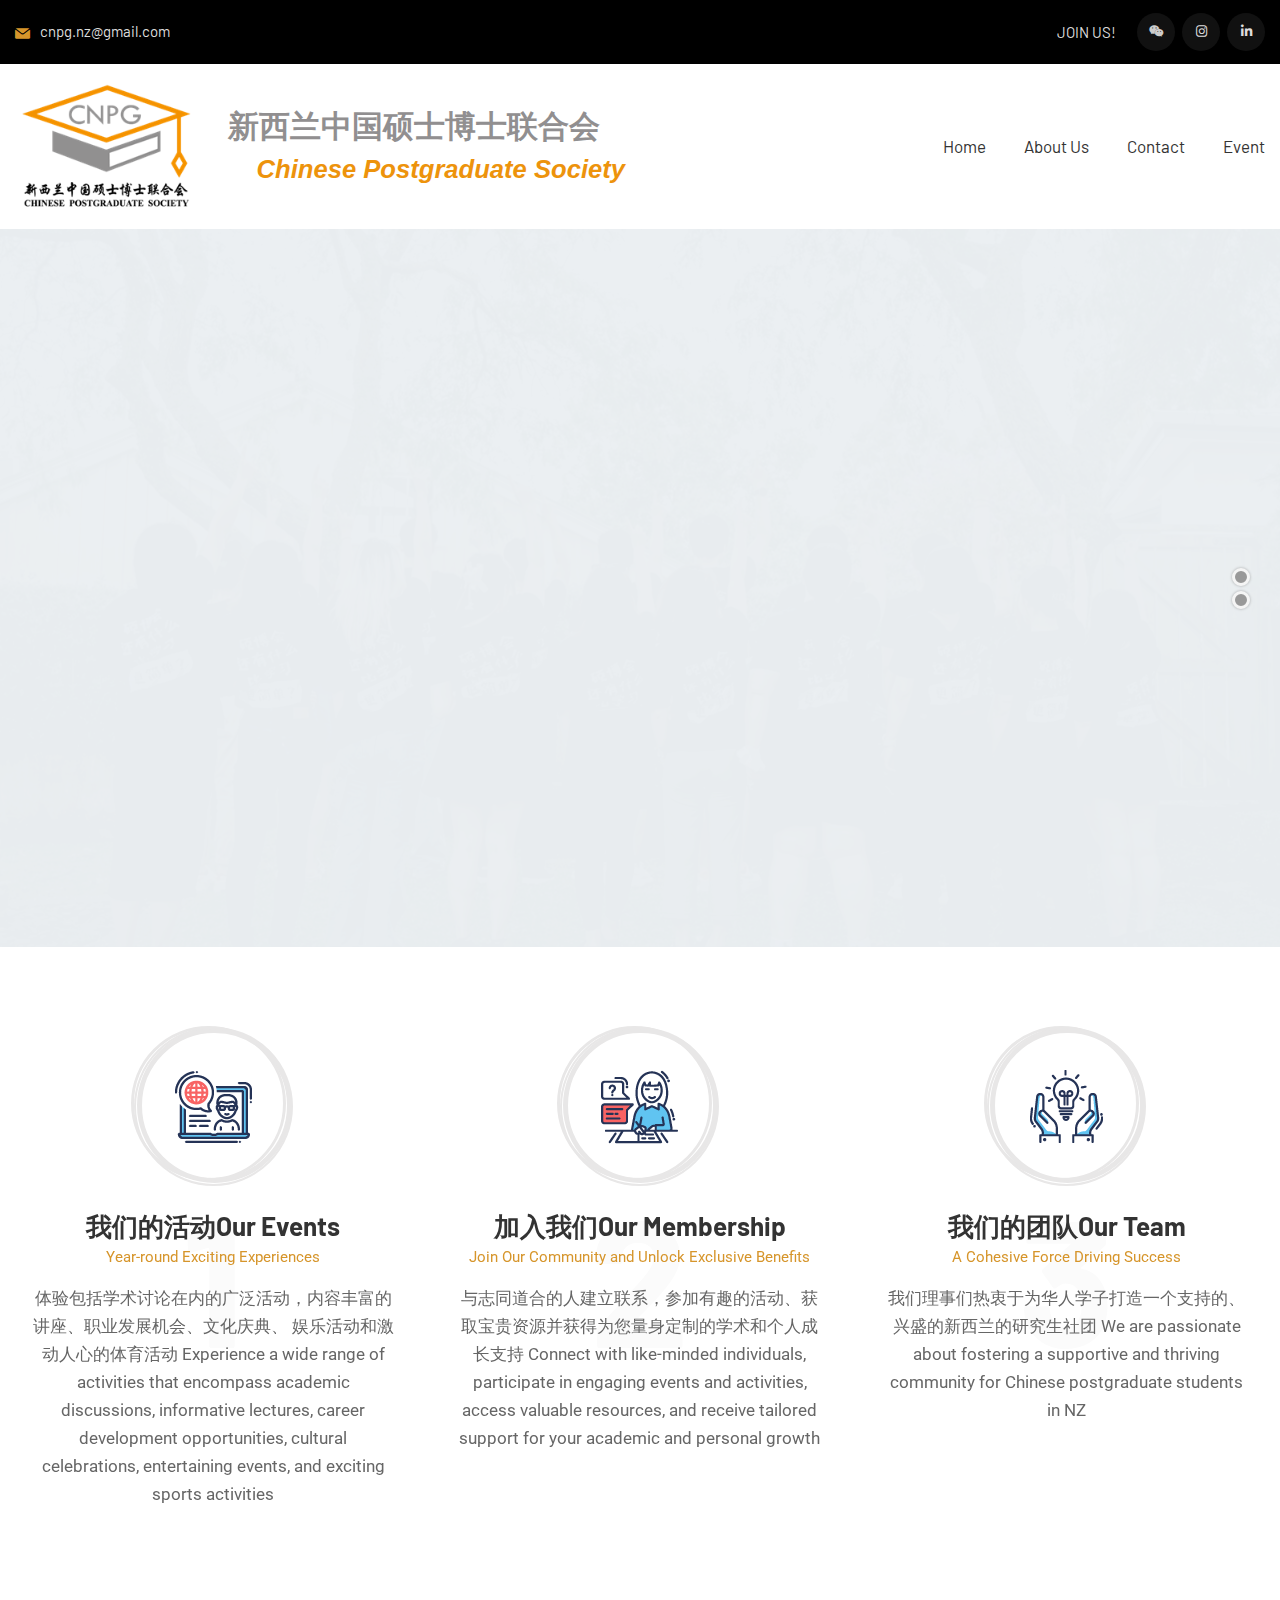
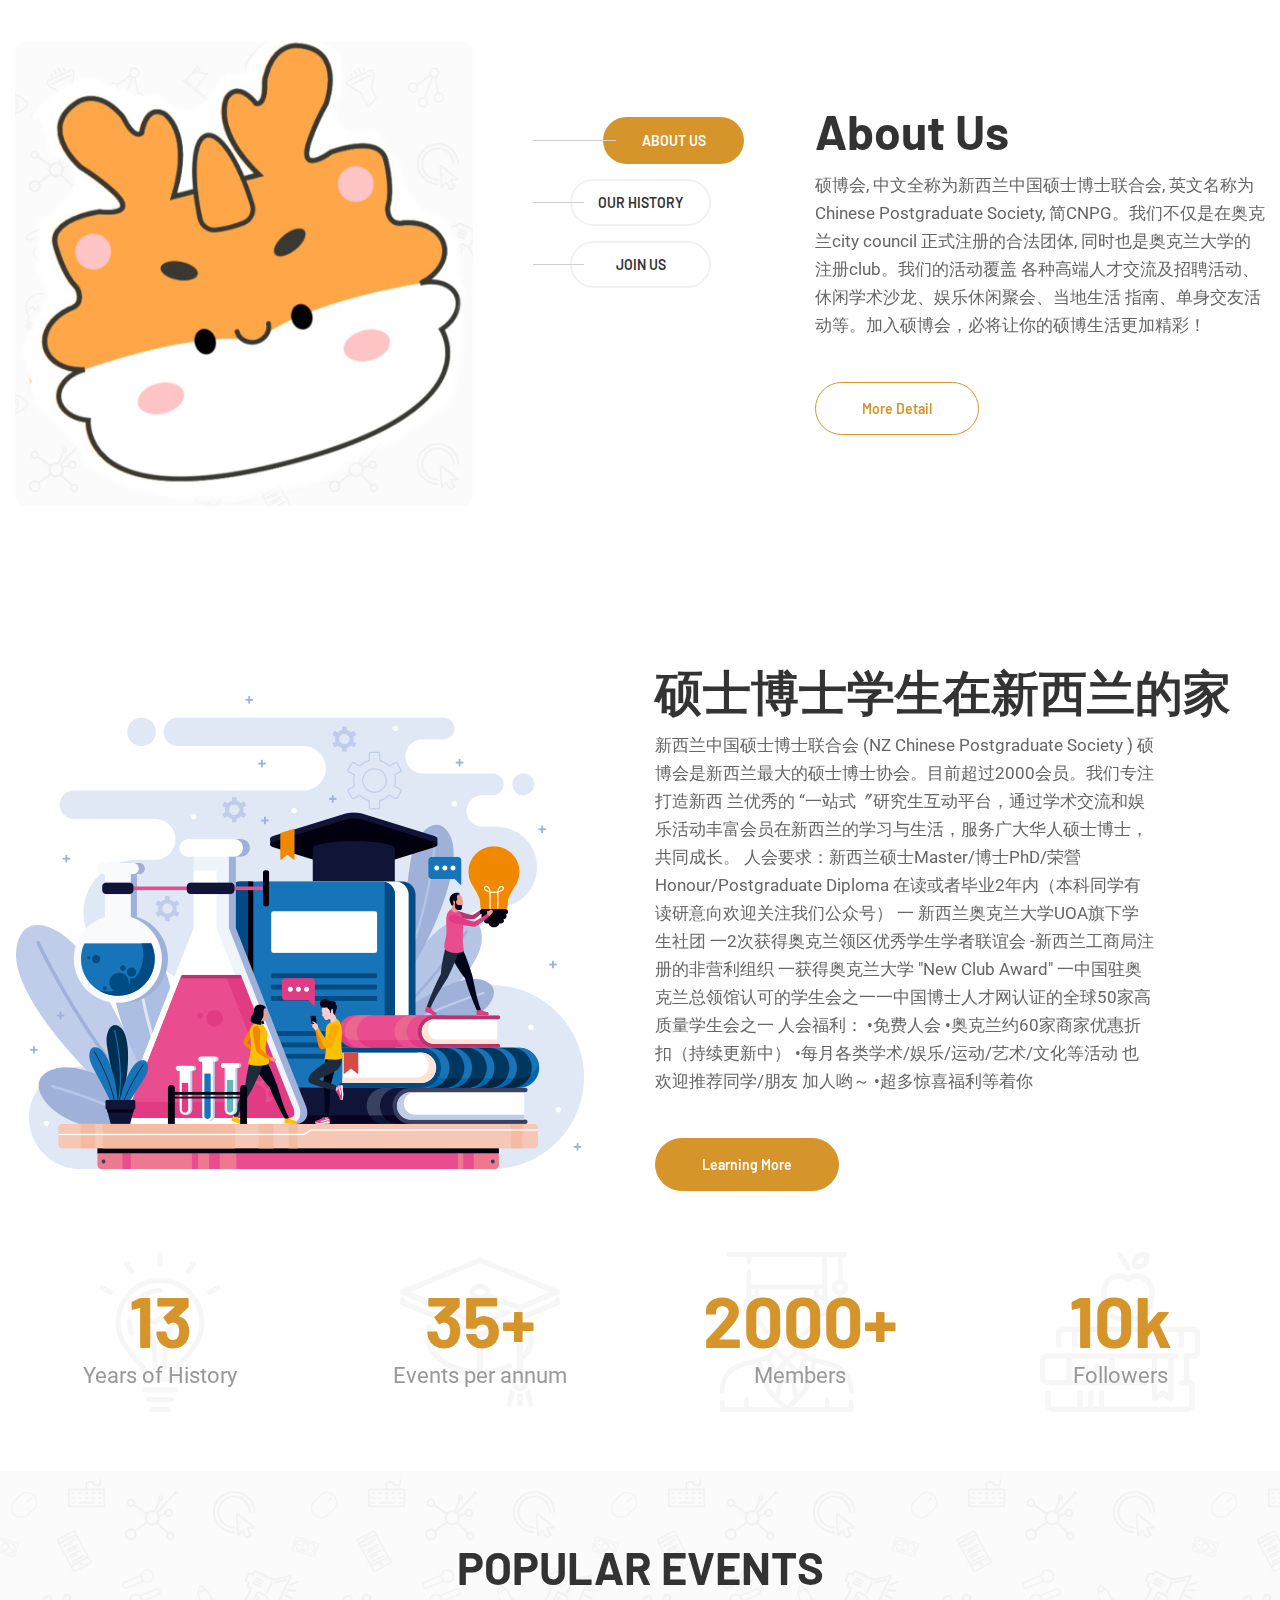
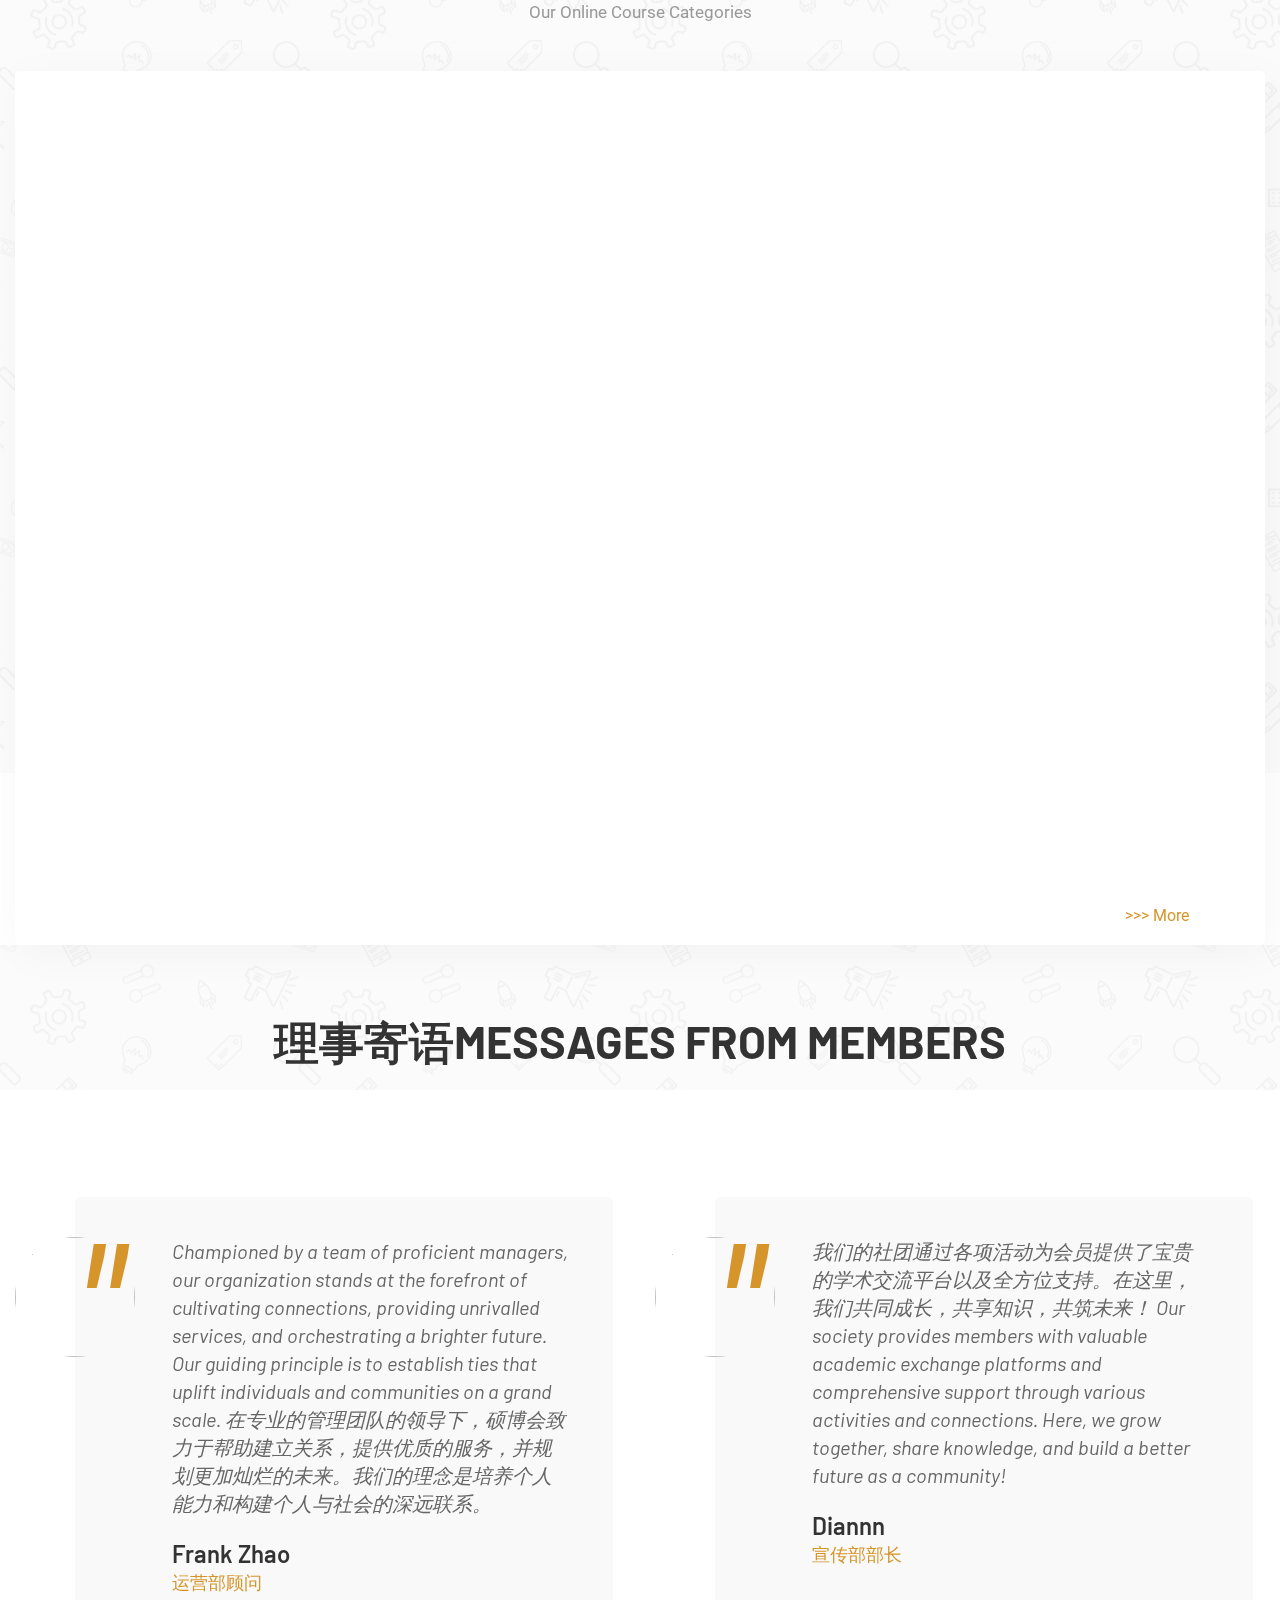
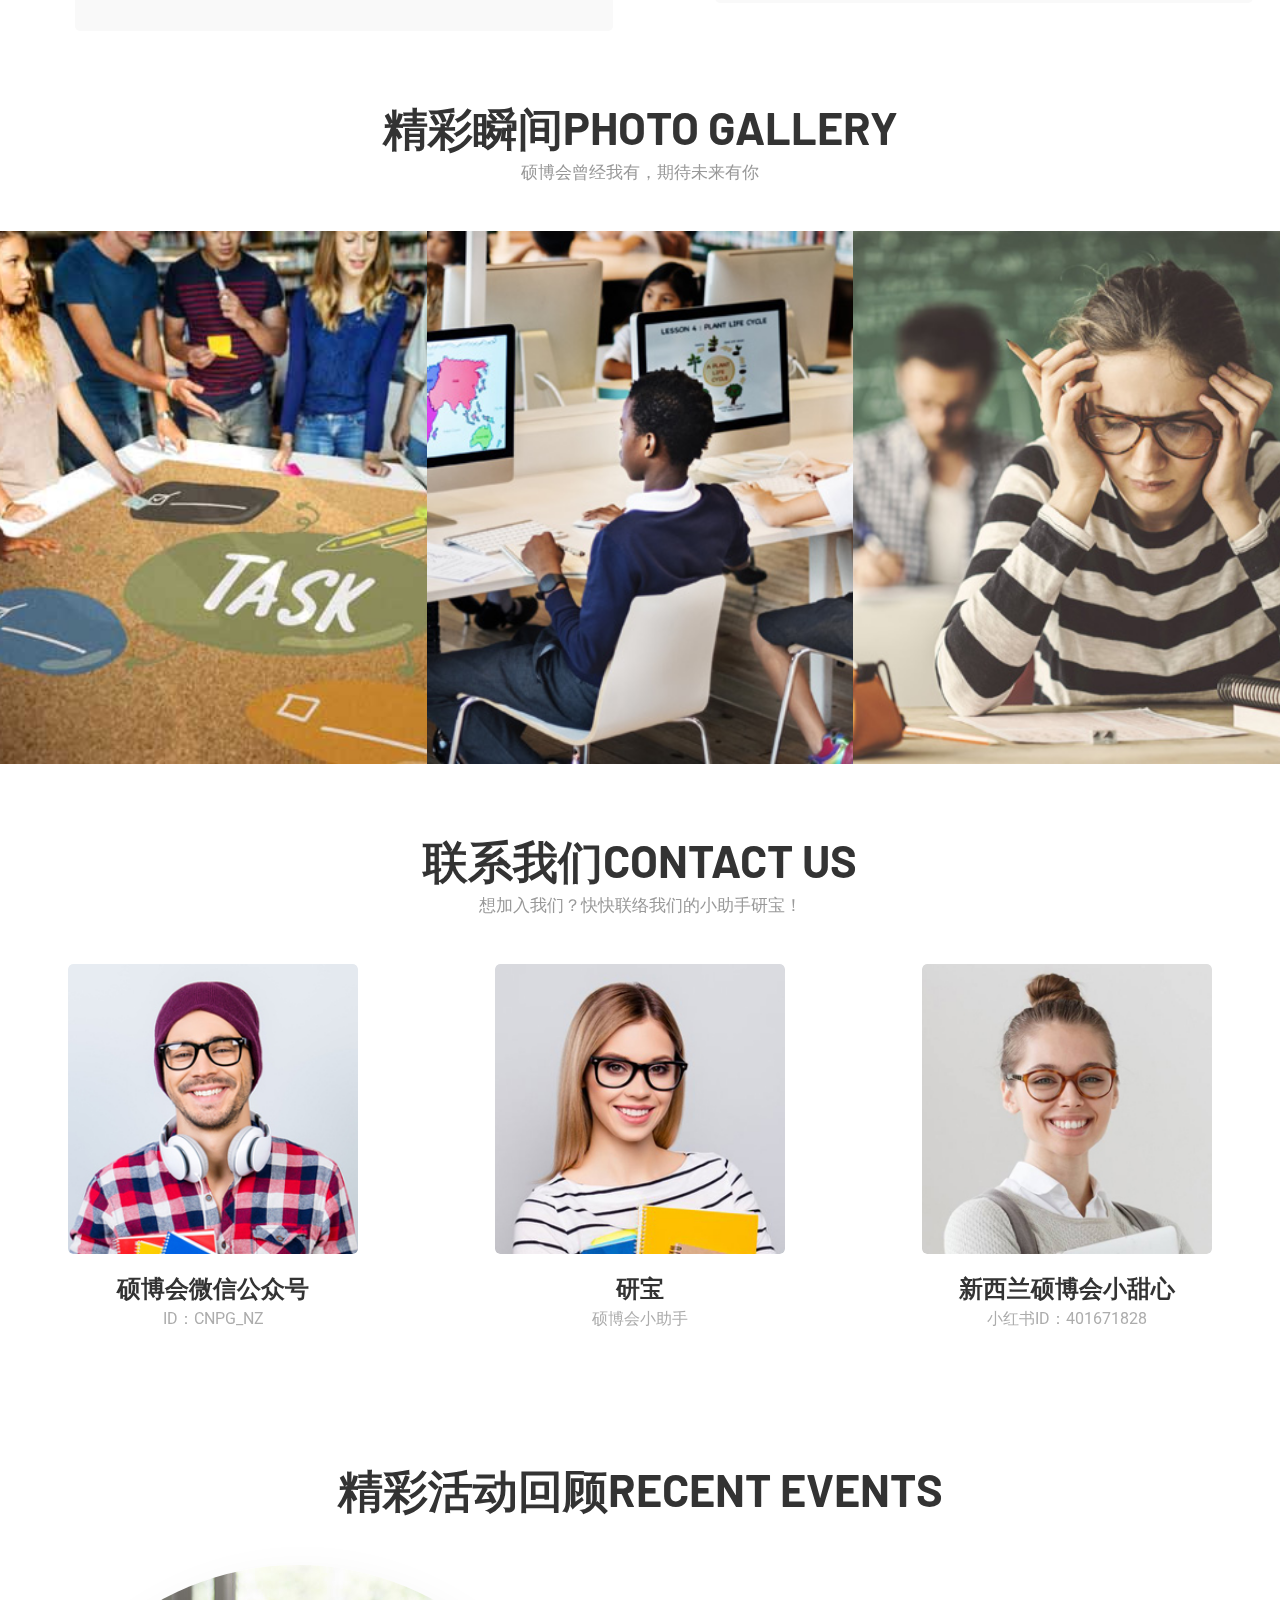
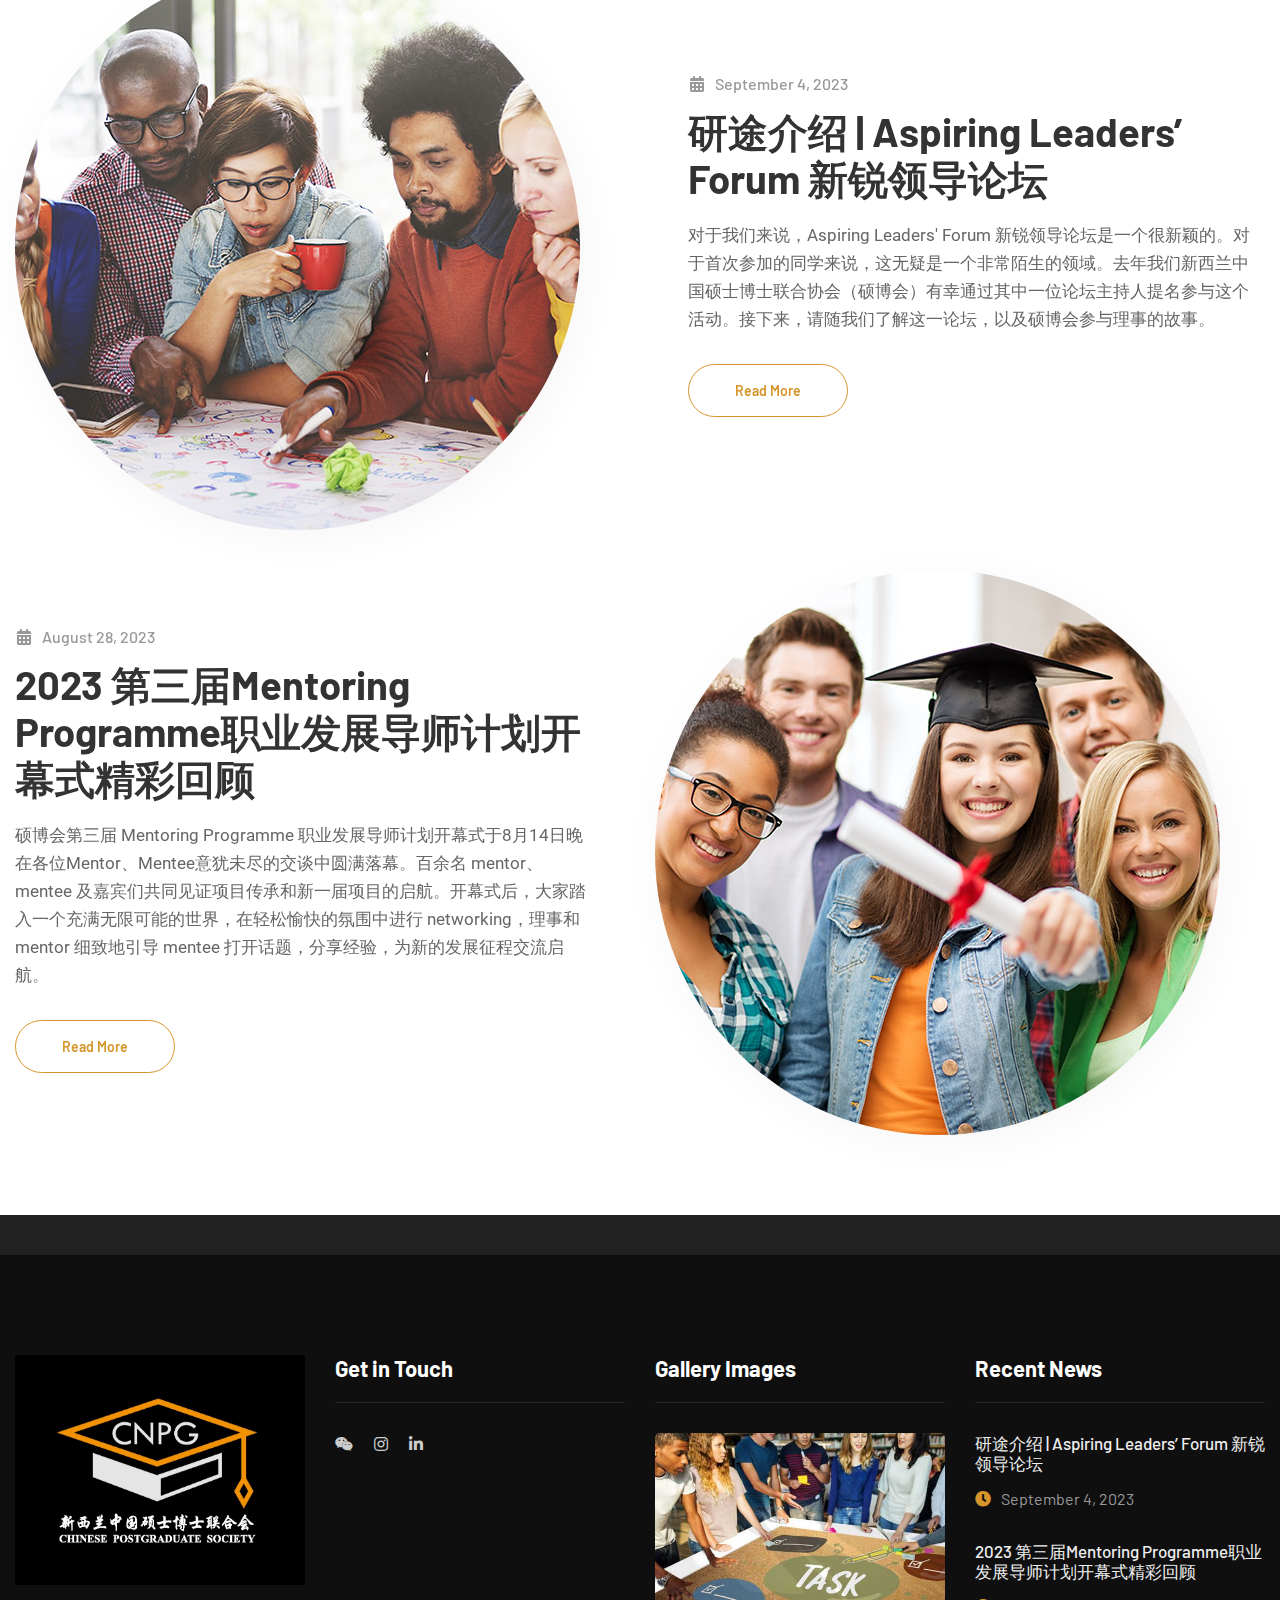
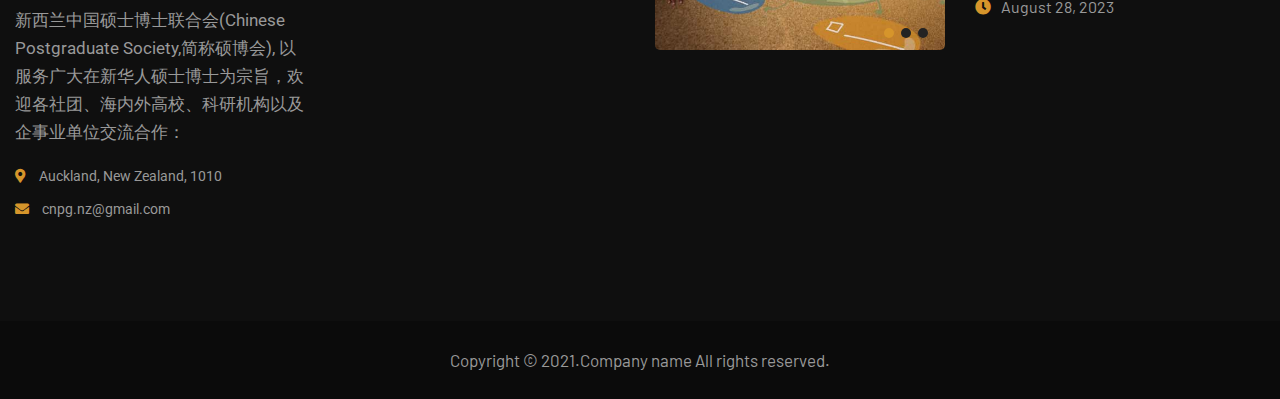
==== commit 7ec87db6: "Merge pull request #1 from Anbyya/master" ====
--- a/index.html
+++ b/index.html
@@ -208,7 +208,7 @@
                                      data-y="['middle','middle','middle','middle']"
                                      data-voffset="['30','-15','-10','-10']"
                                      data-fontweight="['800','700','700','700']"
-                                     data-lineheight="['70','60','50','40']"
+                                     data-lineheight="['100','60','50','40']"
                                      data-width="none"
                                      data-height="none"
                                      data-whitespace="nowrap"
@@ -226,11 +226,11 @@
                                      style="z-index: 6; white-space: nowrap; line-height: 40px; color: rgba(255,255,255,1);width:100%;font-family: 'Barlow', sans-serif;">
                                     Best Chinese Postgraduate Student Community<span
                                         style="display: block; color: #d6952b;"
-                                        class="tp-resizeme">in New Zealand</span>
+                                        class="tp-resizeme">In New Zealand</span>
                                 </div>
 
                                 <!-- LAYER NR. 3 -->
-                                <div class="tp-caption rev-btn rev-solid"
+                               <!-- <div class="tp-caption rev-btn rev-solid"
                                      id="slide-236-layer-3"
                                      data-x="['center','center','center','center']" data-hoffset="['0','0','0','0']"
                                      data-y="['middle','middle','middle','middle']"
@@ -252,7 +252,7 @@
 
                                      style="z-index: 19; white-space: nowrap; font-size: 15px; line-height: 17px; font-weight: 500; background: #d6952b; color: rgba(255,255,255,1);font-family:Roboto;letter-spacing:0px;border-radius: 36px;">
                                     Start Now
-                                </div>
+                                </div>-->
                             </li>
                             <!-- SLIDE  -->
                             <li data-index="rs-237" data-transition="slideoverup" data-slotamount="7"
@@ -278,7 +278,7 @@
                                      data-y="['middle','middle','middle','middle']"
                                      data-voffset="['30','-15','-10','-10']"
                                      data-fontweight="['800','700','700','700']"
-                                     data-lineheight="['70','60','50','40']"
+                                     data-lineheight="['100','60','50','40']"
                                      data-width="none"
                                      data-height="none"
                                      data-whitespace="nowrap"
@@ -295,11 +295,11 @@
 
                                      style="z-index: 6; white-space: nowrap; line-height: 40px; color: rgba(255,255,255,1);width:100%;font-family: 'Barlow', sans-serif;">
                                     Best Chinese Postgraduate Student Community<span
-                                        style="display: block; color: #d6952b;">in New Zealand</span>
+                                        style="display: block; color: #d6952b;">In New Zealand</span>
                                 </div>
 
                                 <!-- LAYER NR. 3 -->
-                                <div class="tp-caption rev-btn rev-solid"
+                                <!--<div class="tp-caption rev-btn rev-solid"
                                      id="slide-237-layer-3"
                                      data-x="['center','center','center','center']" data-hoffset="['0','0','0','0']"
                                      data-y="['middle','middle','middle','middle']"
@@ -321,7 +321,7 @@
 
                                      style="z-index: 19; white-space: nowrap; font-size: 15px; line-height: 17px; font-weight: 500; background: #d6952b; color: rgba(255,255,255,1);font-family:Roboto;letter-spacing:0px;border-radius: 36px;">
                                     Start Now
-                                </div>
+                                </div>-->
                             </li>
                         </ul>
                     </div><!-- END REVOLUTION SLIDER -->
@@ -972,15 +972,11 @@
                                     <blockquote>
                                         <div class="quote-content">
                                             <p>硕博会是一个极具影响力的团体，无数华人硕士博士生通过这个平台凝聚在了一
-                                                起，发挥了各自的才能为华人社区的福祉贡献力量。硕博会也是一个展示自我的
-                                                舞台，可以让你扩大社交圈，拓展人脉关系，得到充分锻炼自己学术和职业能力
-                                                的机会。
+                                                起，发挥了各自的才能为华人社区的福祉贡献力量
                                                 CNPG is a very impactful organisation. Countless Chinese master's and
                                                 doctoral students have gathered together through this platform, and have
                                                 exerted their talents to contribute to the well-being of the Chinese
-                                                community. CNPG is also a platform to demonstate yourself, allowing you
-                                                to expand your social circle and network, and access opportunities to
-                                                strengthen your academic and professional abilities.
+                                                community.
                                             </p>
                                             <div><h3><a href="#">Peter Zhong</a></h3><span>活动顾问</span>
                                             </div>
@@ -1099,15 +1095,19 @@
                                              </ul>
                                          </div>
                                      </div>-->
-                                    <div class="col-6 col-md-4 col-lg-3">
-                                        <div class="students">
-                                            <figure>
-                                                <img src="assets/images/student3.jpg" alt="">
-                                            </figure>
-                                            <h2><a href="#">新西兰硕博会小甜心</a></h2>
-                                            <span>小红书ID：401671828</span>
-                                        </div>
-                                    </div>
+                                     <div class="col-6 col-md-4 col-lg-3">
+                                         <div class="students">
+                                             <figure>
+                                                 <img src="assets/images/student3.jpg" alt="">
+                                             </figure>
+                                             <h2><a href="#">新西兰硕博会小甜心</a></h2>
+                                             <span>小红书ID：401671828</span>
+                                             <ul>
+                                                 <li><a target="_blank" href="https://www.xiaohongshu.com/user/profile/5f0a84fc000000000101cb4f?xhsshare=CopyLink&appuid=5d8c1e61000000000100a4eb&apptime=1695629034"><img style="width: 20px;cursor: pointer;" src="assets/images/xiaohongshu.svg"
+                                                                     alt=""></a></li>
+                                             </ul>
+                                         </div>
+                                     </div>
                                 </div>
                             </div>
                         </div>
@@ -1143,7 +1143,7 @@
                                                     4, 2023</a></li>
                                                 <!-- <li class="post-cat">-<a href="#">Personal life</a></li> -->
                                             </ul>
-                                            <h2><a href="#">研途介绍 | Aspiring Leaders’ Forum 新锐领导论坛</a></h2>
+                                            <h2><a target="_blank" href="https://mp.weixin.qq.com/s/ECKp0_zOLal26EwGEzy4Bw">研途介绍 | Aspiring Leaders’ Forum 新锐领导论坛</a></h2>
                                             <p>对于我们来说，Aspiring Leaders' Forum
                                                 新锐领导论坛是一个很新颖的。对于首次参加的同学来说，这无疑是一个非常陌生的领域。去年我们新西兰中国硕士博士联合协会（硕博会）有幸通过其中一位论坛主持人提名参与这个活动。接下来，请随我们了解这一论坛，以及硕博会参与理事的故事。</p>
                                             <a href="https://mp.weixin.qq.com/s/ECKp0_zOLal26EwGEzy4Bw"
@@ -1301,7 +1301,7 @@
                                                href="https://www.linkedin.com/company/chinese-postgraduate-society/"><i
                                                 style="color:#ccc" class="fab fa-linkedin-in"></i></a></li>
                                     </ul>
-                                    <div class="newsletter">
+                                    <!--<div class="newsletter">
                                         <form>
                                             <div class="form-group">
                                                 <input type="email" class="form-control" required="required"
@@ -1310,7 +1310,7 @@
                                             <button type="submit" class="btn append-msg-icon"><i
                                                     class="fa fa-envelope"></i></button>
                                         </form>
-                                    </div>
+                                    </div>-->
                                 </div>
                             </div>
                         </div>
@@ -1345,12 +1345,12 @@
                                 </div>
                                 <ul class="recent-posts">
                                     <li>
-                                        <h4><a href="#">New Your Focus to Prevent Overanalysis</a></h4>
-                                        <a href="#"><i class="fa fa-clock"></i>March 18,2019</a>
+                                        <h4><a target="_blank" href="https://mp.weixin.qq.com/s/ECKp0_zOLal26EwGEzy4Bw">研途介绍 | Aspiring Leaders’ Forum 新锐领导论坛</a></h4>
+                                        <a href="#"><i class="fa fa-clock"></i>September 4, 2023</a>
                                     </li>
                                     <li>
-                                        <h4><a href="#">Three Social Media Hacks for the Busy Entrepreneur</a></h4>
-                                        <a href="#"><i class="fa fa-clock"></i>March 18,2019</a>
+                                        <h4><a target="_blank" href="https://mp.weixin.qq.com/s/jJh0ngdB8INQsXzl3hxqyw">2023 第三届Mentoring Programme职业发展导师计划开幕式精彩回顾</a></h4>
+                                        <a href="#"><i class="fa fa-clock"></i>August 28, 2023</a>
                                     </li>
                                 </ul>
                             </div>
--- a/assets/css/style.css
+++ b/assets/css/style.css
@@ -2917,7 +2917,36 @@
 	height: 470px;
 }
 .sub-head .bg-image {
-	background: fixed;
+	background-attachment: fixed;
+}
+.sponsor-container.platinum {
+	--max-width: 240px;
+}
+
+.sponsor-container {
+	padding: 0 20%;
+	--max-width: 100%;
+	display: grid;
+	grid-template-columns: repeat(auto-fill,minmax(var(--max-width),1fr));
+	column-gap: 4px;
+}
+.sponsor-item {
+	margin: 2px 0;
+
+	display: flex;
+	justify-content: space-around;
+	align-items: center;
+	border-radius: 2px;
+	transition: background-color .2s ease;
+	height: calc(var(--max-width) / 2 - 6px);
+}
+img {
+	transition: filter .2s ease;
+}
+
+.sponsor-item img {
+	max-width: calc(var(--max-width) - 30px);
+	max-height: calc(var(--max-width) / 2 - 20px);
 }
 .sub-meta {
 	position: relative;
@@ -4723,6 +4752,8 @@
 	-ms-transform: scale(1);
 	-o-transform: scale(1);
 	transform: scale(1);
+	aspect-ratio: 0.8;
+	object-fit: cover;
 }
 .instructor:hover img,
 .gallery-meta:hover img,
@@ -4767,6 +4798,11 @@
 	aspect-ratio:3/2;
 	object-fit: cover;
 }
+.gallery-car2 img{
+	aspect-ratio: 4/3;
+	object-fit: cover;
+}
+
 .more-btn{
 	color: rgb(214, 149, 43);
 	text-align: right;
@@ -4780,3 +4816,13 @@
 	flex-wrap: wrap;
 	gap: 10px;
 }
+.contact-info-detail{
+	display: flex;
+	flex-direction: column;
+	gap: 5px;
+	font-size: 1.4rem;
+	margin-bottom: 20px;
+}
+.contact-info-detail a{
+	color: #0d95e8;
+}
